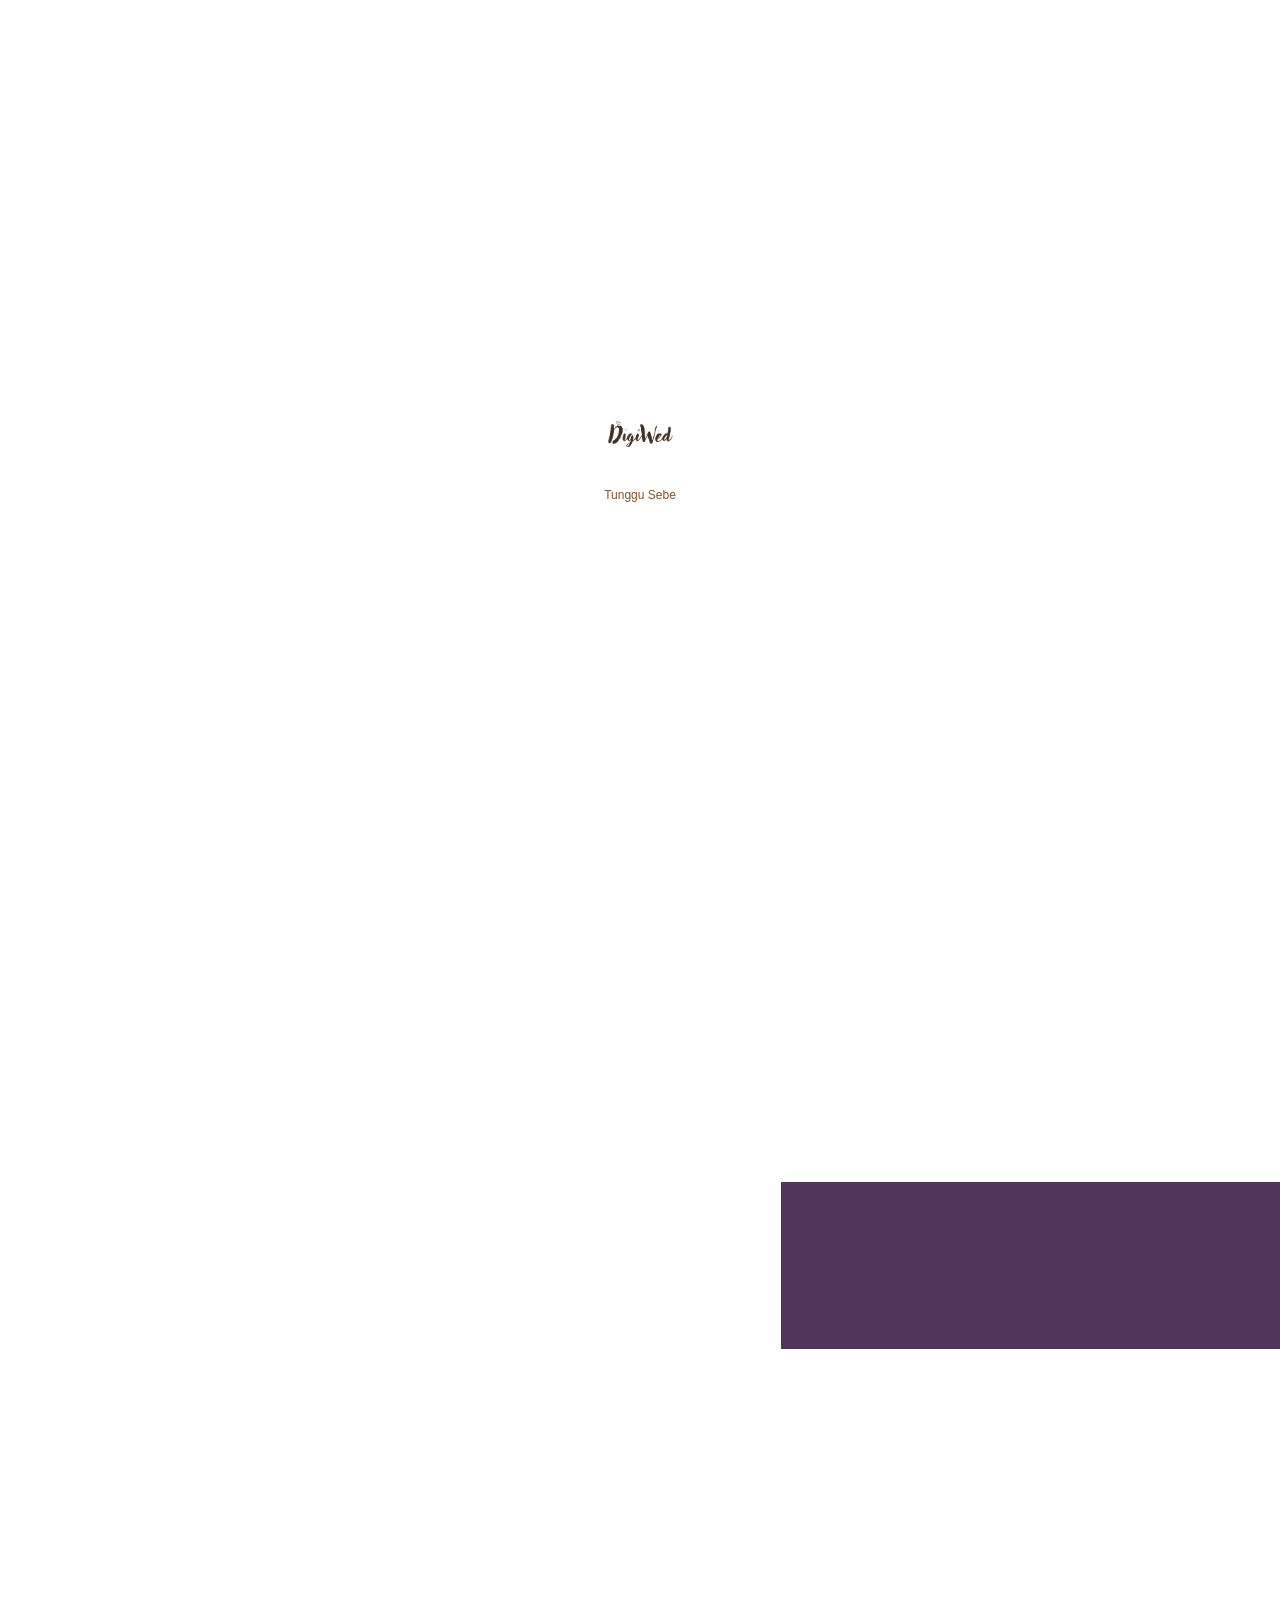
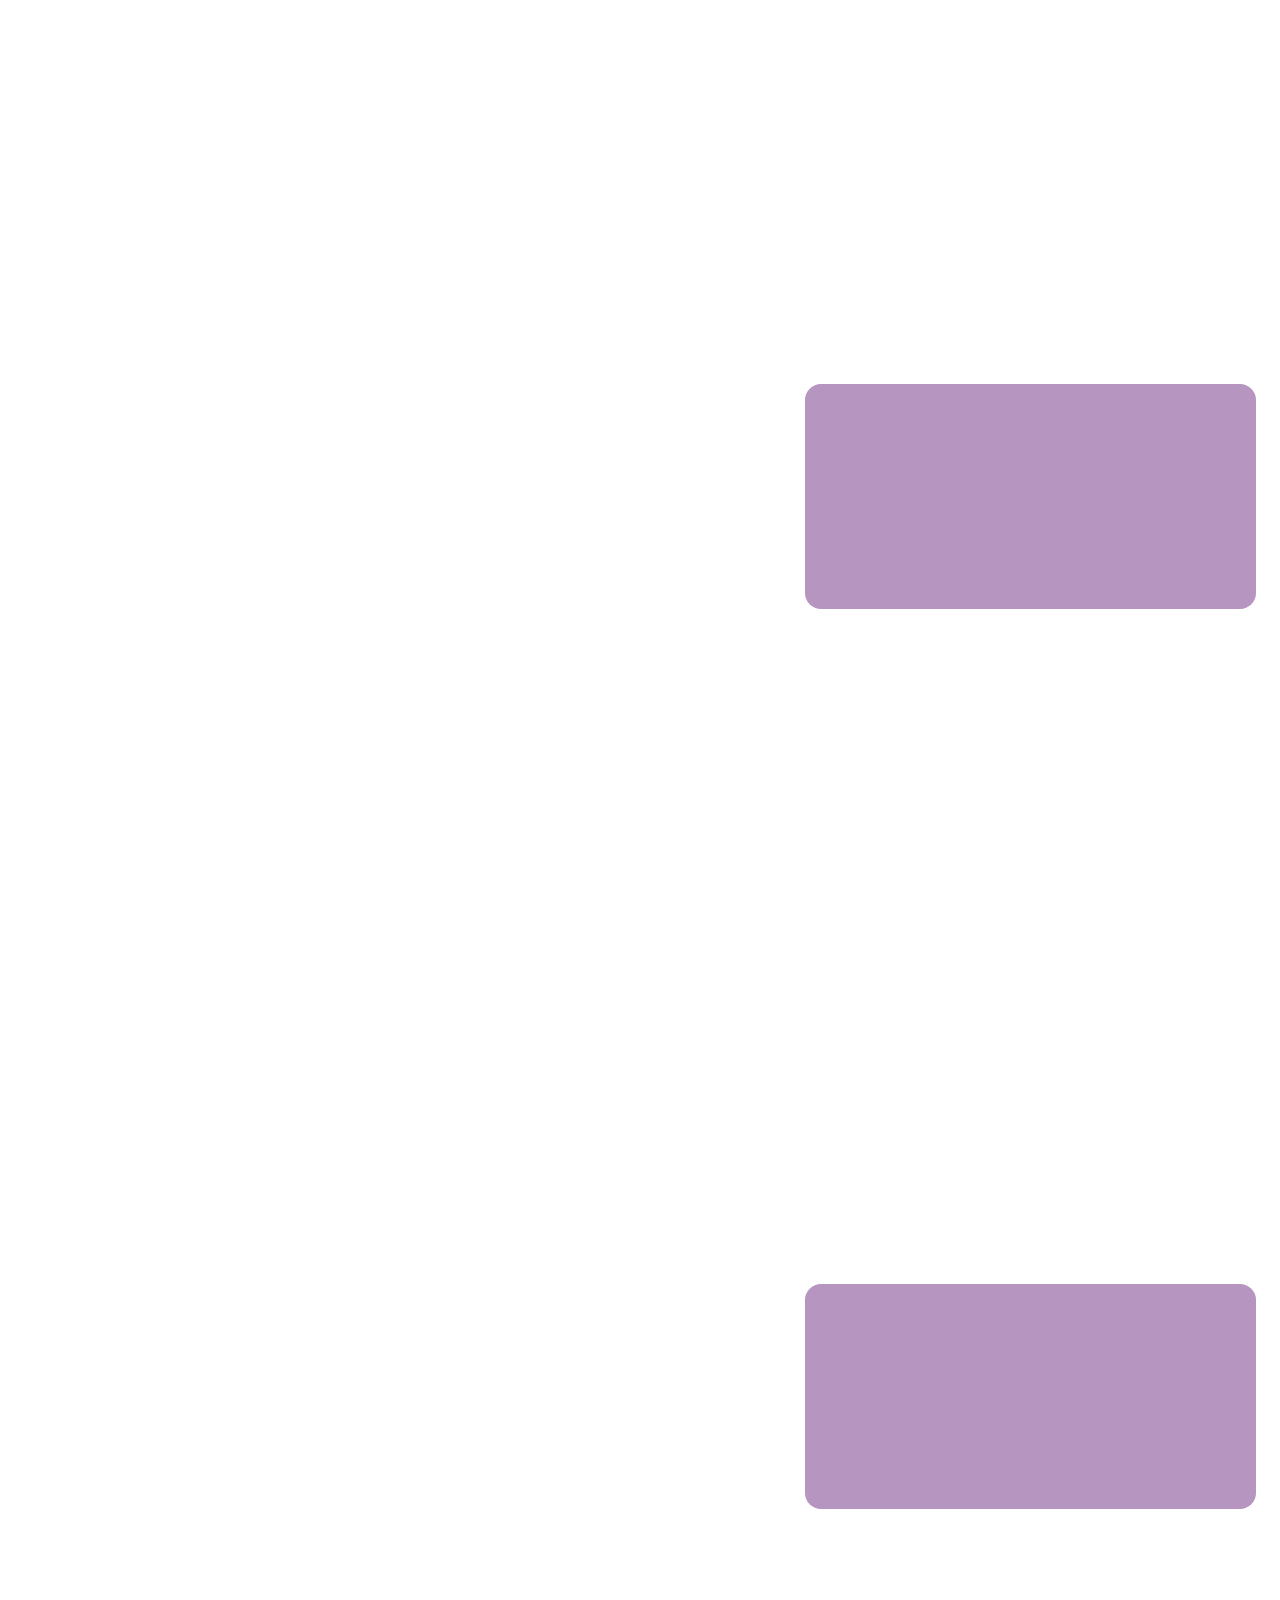
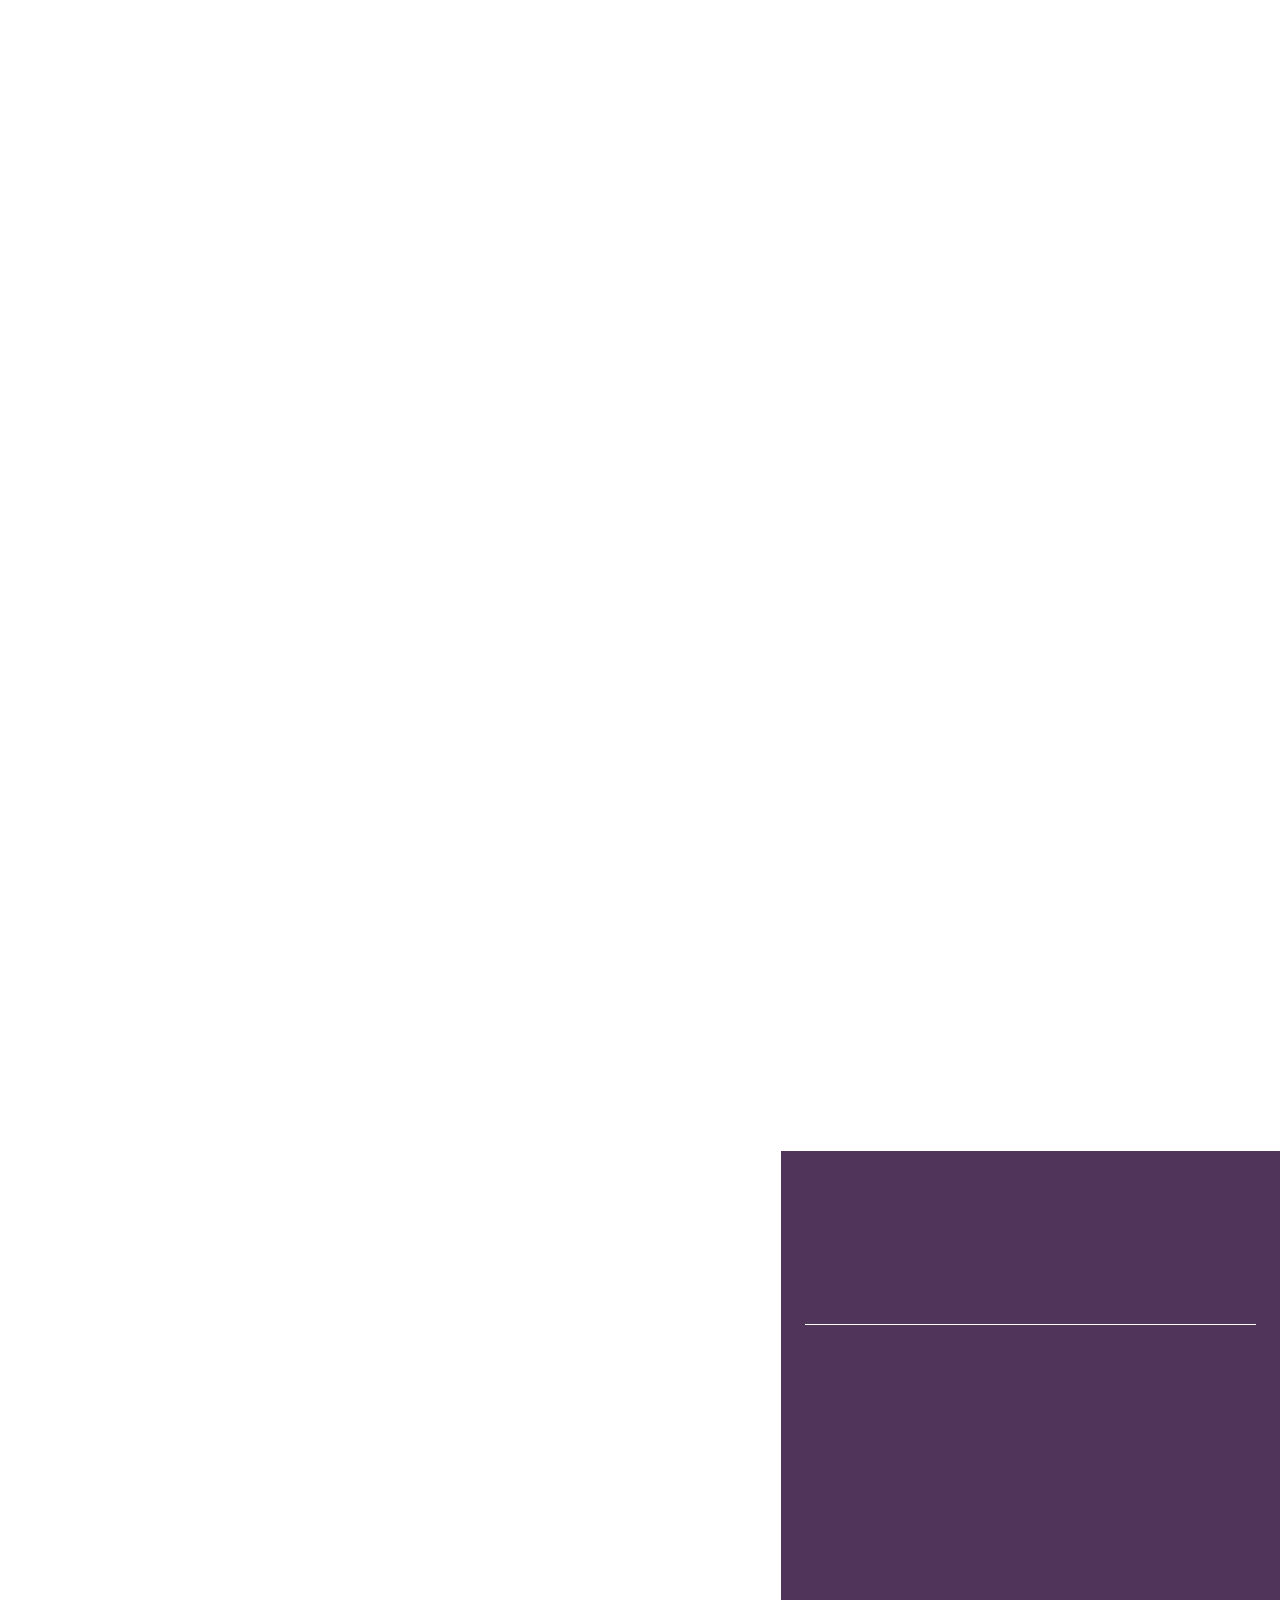
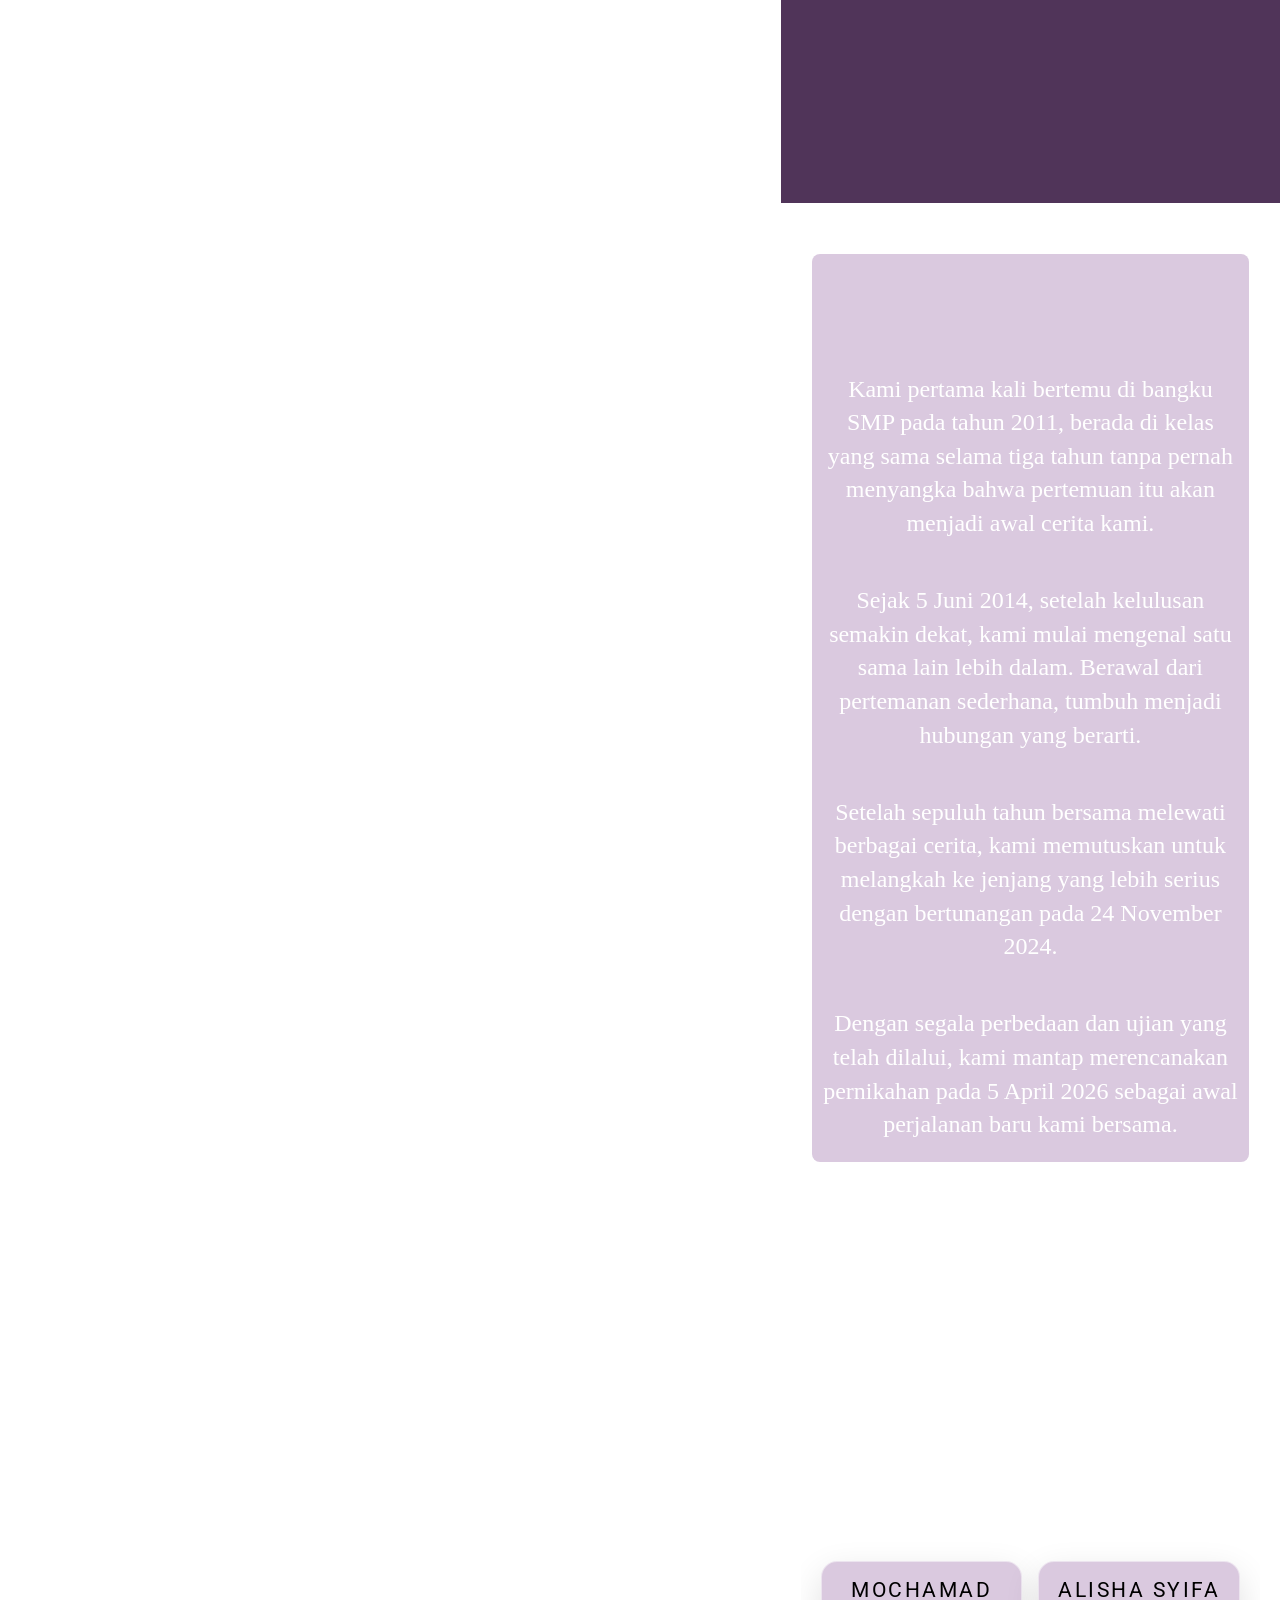
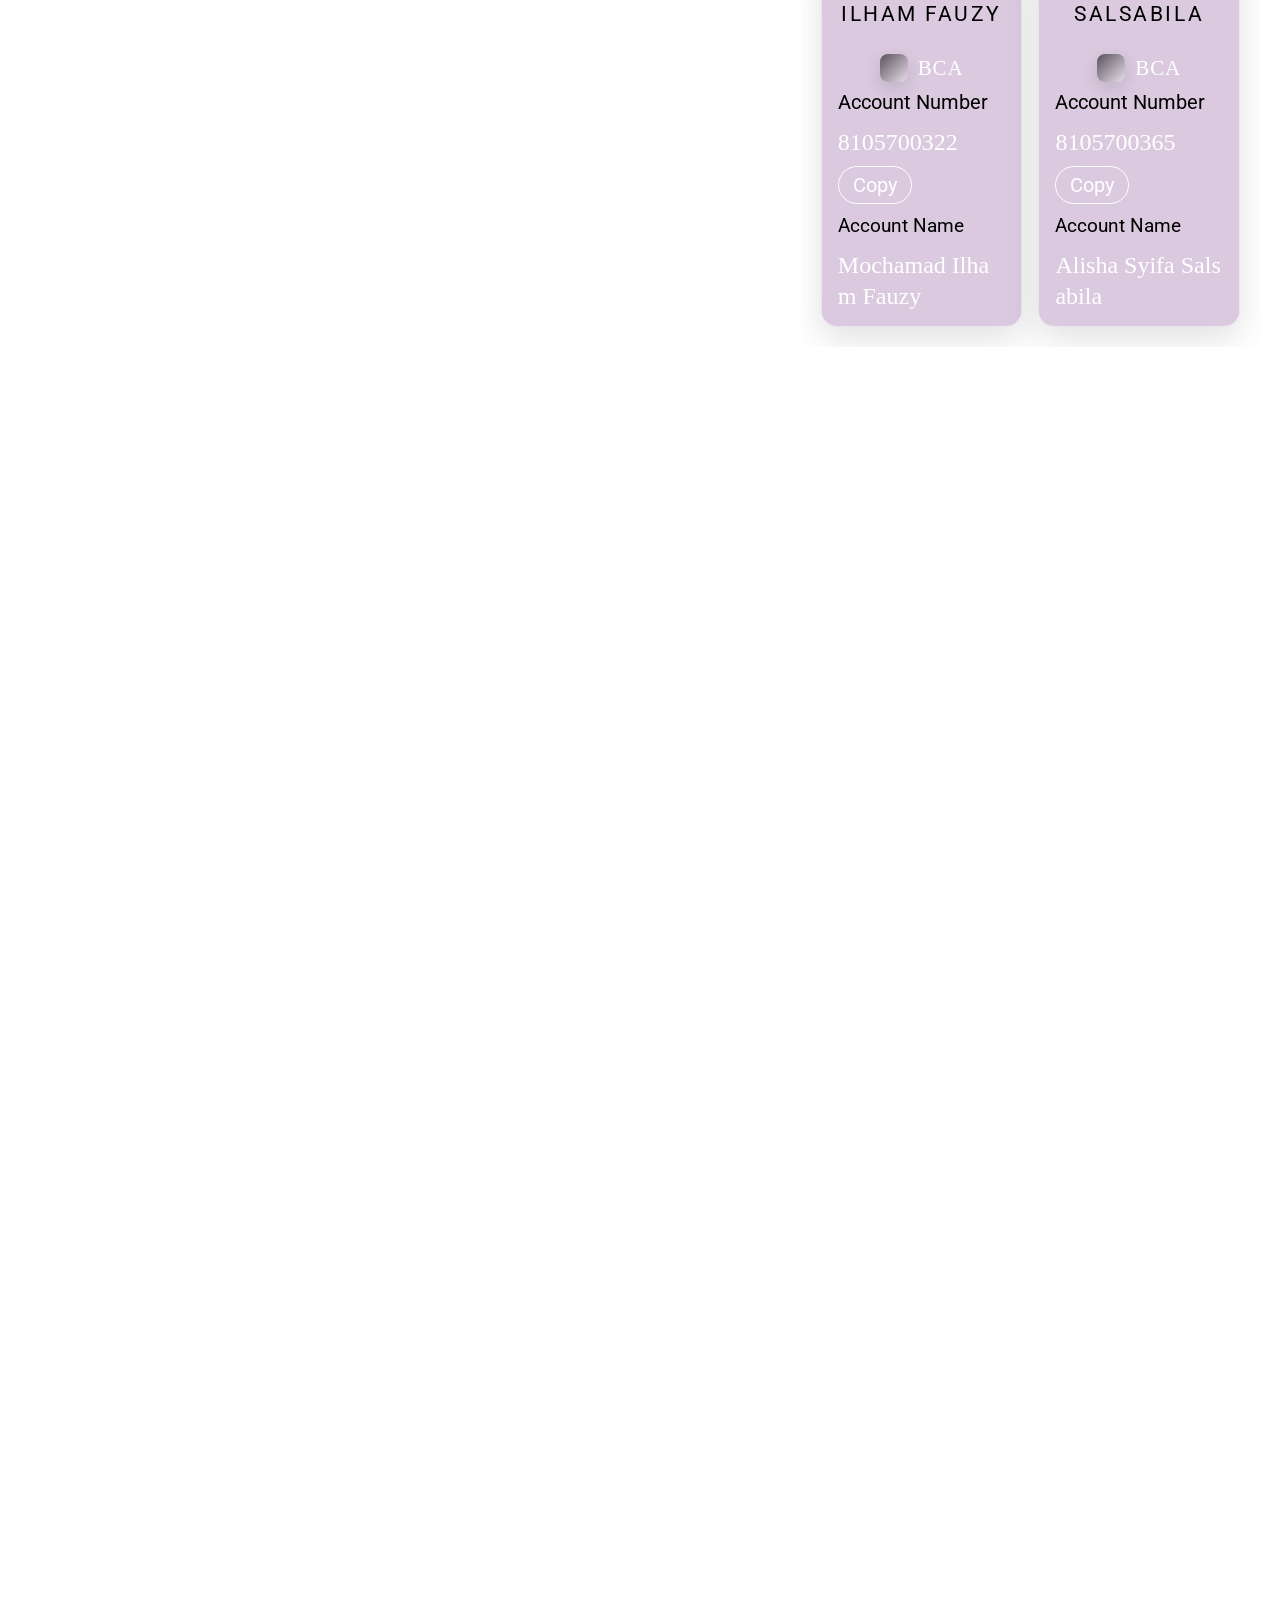
==== index.html @ 58b1d7be "update quote & love story" ====
<!DOCTYPE html>
<html lang="en">

<meta http-equiv="content-type" content="text/html;charset=UTF-8" />

<head>
    <meta charset="UTF-8">
    <meta name="csrf-token" content="ODHP1XekBOgtPyWW65wjohIT90Tqd0tVeTHzVtjo">

    <meta http-equiv="X-UA-Compatible" content="IE=edge">
    <meta name="viewport" content="width=device-width, initial-scale=1.0, maximum-scale=1">
    <meta name="format-detection" content="telephone=no">

    <title>Wedding of Ilham & Alisha</title>

    <link rel="icon" href="asset/img/digiwed_logo.png">
    <meta name="description" content="Wedding of Moch. Ilham Fauzy & Alisha Syifa Salsabila">
    <meta name="keywords" content="mywed, mywed id, Moch. Ilham Fauzy, Alisha Syifa Salsabila">
    <meta name="author" content="Moch. Ilham Fauzy & Alisha Syifa Salsabila">
    <meta name="viewport" content="width=device-width, initial-scale=1, shrink-to-fit=no">

    <!-- Open Graph / Facebook -->
    <meta property="og:type" content="website">
    <meta property="og:url" content="https://app.mywed.id/">
    <meta property="og:title" content="Wedding of Moch. Ilham Fauzy & Alisha Syifa Salsabila">
    <meta property="og:description" content="Wedding of Moch. Ilham Fauzy & Alisha Syifa Salsabila">
    <meta property="og:image"
        content="https://drive.google.com/thumbnail?id=1MLapWjPr_24YeoLrKvW-T9-xaglnm52T&sz=w2000">

    <script src="theme-10/src/jquery.js"></script>

    <!-- Loading Page -->
    <script type="text/javascript">
        var LOADING_LOGO_TYPE = `DEFAULT`
        var CUSTOM_LOGO = `asset/img/digiwed_logo.png`;
        var CUSTOM_TEXT = ``
        var COLOR_CUSTOM_TEXT = `#895129`
        var CUSTOM_LOADING_TEXT = `Tunggu Sebentar...`
        var COLOR_CUSTOM_LOADING_TEXT = `#895129`
        var BACKGROUND_COLOR = `#FFFFFF`
        var USING_EFFECT = 0;
        var EFFECT = 0;
        var EFFECT_VOLUME = ``;
        var EFFECT_SPEED = ``;

        const desktopMode = window.matchMedia('(min-width: 961px)');
        if (desktopMode.matches && (USING_EFFECT == 1)) {
            $(document).ready(function () {
                const primaryPane = $('.primary-pane')
                const hasPrimaryPane = primaryPane.length

                if (hasPrimaryPane) {
                    $('#kat__effect').remove()
                    primaryPane.find('.inner').append('<div id="kat__effect"></div>');
                }
            })
        }
    </script>
    <script type="text/javascript" src="theme-10/src/loading-page.1762337592.js"></script>

    <!-- Roboto -->
    <link rel="preload" as="style"
        href="https://fonts.googleapis.com/css2?family=Roboto:ital,wght@0,100;0,300;0,400;0,500;0,700;0,900;1,100;1,300;1,400;1,500;1,700;1,900&amp;display=block">

    <!-- Plugins -->
    <link rel="stylesheet" href="theme-10/plugin/selectize/dist/css/selectize.default.css">
    <link rel="stylesheet" href="theme-10/plugin/flexbin/flexbin.css" media="all">
    <link rel="stylesheet" href="theme-10/plugin/aos/dist/aos.css">
    <link rel="stylesheet" href="theme-10/plugin/lightgallery/dist/css/lightgallery.css">
    <link rel="stylesheet" href="asset/cdnjs.cloudflare.com/ajax/libs/font-awesome/5.9.0/css/all.min.css">
    <link rel="stylesheet" href="theme-10/plugin/slick/slick.css">
    <link rel="stylesheet" href="theme-10/plugin/modal-video/css/modal-video.min.css">

    <!-- Phosphor -->
    <script src="https://unpkg.com/@phosphor-icons/web"></script>

    <!-- Video JS -->
    <link href="asset/vjs.zencdn.net/8.16.1/video-js.css" rel="stylesheet" />

    <!-- Partial -->
    <link rel="stylesheet" href="theme-10/src/universalad2a8428.css?versi=20260220041034">
    <link rel="stylesheet" href="theme-10/src/template/globalad2a8428.css?versi=20260220041034">
    <link rel="stylesheet" type="text/css" href="theme-10/src/kado-template.1759120915.css">
    <link rel="stylesheet" type="text/css" href="theme-10/src/rundown-template.1762934182.css">
    <link rel="stylesheet" type="text/css" href="theme-10/src/note-template.1756182997.css">
    <link rel="stylesheet" type="text/css" href="theme-10/src/bank-template.1759120915.css">
    <script src="https://unpkg.com/@phosphor-icons/web"></script>

    <!-- Fonts -->
    <link rel="preload" as="style"
        href="https://fonts.googleapis.com/css2?family=Cormorant+Unicase:wght@300;400;500;600;700&amp;family=Newsreader:ital,opsz,wght@0,6..72,200;0,6..72,300;0,6..72,400;0,6..72,500;0,6..72,600;0,6..72,700;0,6..72,800;1,6..72,200;1,6..72,300;1,6..72,400;1,6..72,500;1,6..72,600;1,6..72,700;1,6..72,800&amp;display=block">

    <link rel="stylesheet" href="theme-10/src/template/exclusive-noir.17624191468428.css?versi=20260220041034">

</head>

<body class="  noir original  preset-original" data-template="noir">

    <!-- Side to Side -->
    <section class="kat-page__side-to-side">
        <!-- Primary Pane -->
        <section class="primary-pane">
            <div class="inner">
                <div class="details">
                    <p class="top-text" data-aos="fade-down" data-aos-duration="1200">The Wedding Of</p>
                    <h1 data-aos="zoom-in" data-aos-duration="1200" data-aos-delay="700">Ilham & Alisha</h1>
                    <p data-aos="fade-up" data-aos-duration="1000" data-aos-delay="100">Hai<br />Guest</p>
                </div>

                <div class="highlight" data-aos="zoom-out" data-aos-duration="1000">
                    <div class="preview-container cover-show" id="cover-pane"></div>
                </div>
            </div>
        </section>

        <!-- Secondary Pane -->
        <section class="secondary-pane">
            <!-- Hero -->
            <section class="hero">
                <div class="inner">
                    <div class="body highlight" data-aos="zoom-out" data-aos-duration="2000">
                        <div class="preview-container cover-show">
                            <div
                                style="position: fixed; top: 0; left: 0; width: 100%; height: 100vh; overflow: hidden; z-index: -1;">
                                <video autoplay="" muted="" loop="" playsinline="" style="
                            width: 100%;
                            height: 100%;
                            object-fit: cover;
                        ">
                                    <source
                                        src="asset/prewedding alisha & ilham.mp4"
                                        type="video/mp4">
                                </video>
                            </div>
                        </div>

                    </div>
                </div>
            </section>

            <!-- TOP COVER -->
            <section class="top-cover">
                <div class="inner">
                    <div class="head">
                        <p class="top-text" data-aos="fade-down" data-aos-duration="1200">The Wedding Of</p>
                        <h1 data-aos="zoom-in" data-aos-duration="1200" data-aos-delay="700" style="color: white;">Ilham & Alisha</h1>
                    </div>

                    <div class="details">
                        <p data-aos="fade-up" data-aos-duration="1200" data-aos-delay="800">Hai<br />Guest</p>

                        <div class="link-wrap" data-aos="fade-up" data-aos-duration="1200" data-aos-delay="850">
                            <a href="javascript:;" onclick="startTheJourney()" class="link" id="startToExplore" style="background-color: #503459;">Open
                                Invitation</a>
                        </div>
                    </div>

                    <div class="highlight" data-aos="zoom-out" data-aos-duration="1000">
                        <div class="preview-container cover-show" id="cover-opening"></div>
                    </div>
                </div>
            </section>

            <!-- COVER -->
            <section class="cover">
                <div class="inner">
                    <div class="head" data-aos="fade-down" data-aos-duration="1000">
                        <p data-aos="fade-down" data-aos-duration="1000">The Wedding Of</p>
                        <h1 data-aos="fade-up" data-aos-duration="1000" data-aos-delay="100" style="color: white;">Ilham &amp; Alisha</h1>
                        <p class="date" data-aos="fade-up" data-aos-duration="1200" data-aos-delay="300">
                            05 April 2026
                        </p>
                        <p class="date" data-aos="fade-up" data-aos-duration="1200" data-aos-delay="300">
                            #SHArelovewithILHAM
                        </p>
                    </div>

                    <div class="body highlight" data-aos="zoom-out" data-aos-duration="2000">
                        <div class="cover-frame" id="coverFrame">
                            <div class="preview-container cover-show" id="cover-main"></div>
                        </div>
                    </div>
                    <div class="foot" data-aos="fade-up" data-aos-duration="2000">
                        <div class="cover-countdown">
                            <div class="count-item" data-aos="fade-up" data-aos-duration="1200" data-aos-delay="100">
                                <h2 class="count-num count-day" style="color: white;">12</h2>
                                <small class="count-text">Days</small>
                            </div>
                            <div class="count-item" data-aos="fade-up" data-aos-duration="1200" data-aos-delay="300">
                                <h2 class="count-num count-hour" style="color: white;">7</h2>
                                <small class="count-text">Hours</small>
                            </div>
                            <div class="count-item" data-aos="fade-up" data-aos-duration="1200" data-aos-delay="500">
                                <h2 class="count-num count-minute" style="color: white;">3</h2>
                                <small class="count-text">Minutes</small>
                            </div>
                            <div class="count-item" data-aos="fade-up" data-aos-duration="1200" data-aos-delay="700">
                                <h2 class="count-num count-second" style="color: white;">42</h2>
                                <small class="count-text">Seconds</small>
                            </div>
                        </div>


                        <div class="add-to-calendar-wrap" data-aos="fade-up" data-aos-duration="1000"
                            data-aos-delay="800">
                            <a class="add-to-calendar"
                                href="https://www.google.com/calendar/render?action=TEMPLATE&amp;text=Ilham+%26+Alisha&amp;dates=20260405T110000/20260405T140000&amp;details=Hi%2C+You%27re+invited+to+our+wedding+ceremony+%7C+Ilham+%26+Alisha+Wedding&amp;location=GEDUNG+GRAHA+PINDAD"
                                target="_blank" rel="nofollow" id="addToCalendar">
                                Add to Calendar
                            </a>
                        </div>
                    </div>
                </div>
            </section>

            <!-- Quote -->
            <section class="quote-wrap">
                <div class="quote">
                    <p class="quote-caption" data-aos="fade-up" data-aos-duration="1000">
                        Dari dua cerita yang tumbuh dengan cara yang berbeda, kami belajar saling memahami, saling menguatkan, dan tetap bertahan hingga langkah kami bertemu di satu tujuan yang sama <br>
                        - Alisha & Ilham -
                    </p>
                </div>
            </section>

            <!-- COUPLE -->
            <section class="couple-wrap">
                <div class="couple">
                    <div class="couple-head" style="background-color: #503459;">
                        <h1 class="couple-title" data-aos="zoom-in" data-aos-duration="1000" style="color: white;">The Wedding Of</h1>
                        <p class="couple-description" data-aos="fade-up" data-aos-duration="1000">The pleasure of your
                            company is requested at the marriage of the groom and the bride</p>
                    </div>

                    <div class="couple-body show-picture">
                        <div class="couple-info groom">
                            <div class="couple-preview-wrap">
                                <div class="couple-picture lightgallery" data-aos="fade-up" data-aos-duration="500"
                                    data-aos-once="false">
                                    <a class="img-wrap"
                                        href="https://drive.google.com/thumbnail?id=1SHh7EsabZYCZUz_wDbX1nfZ6EIp6JwPn&sz=w2000"
                                        target="_blank">
                                        <img class="img"
                                            src="https://drive.google.com/thumbnail?id=1SHh7EsabZYCZUz_wDbX1nfZ6EIp6JwPn&sz=w2000"
                                            alt="">
                                    </a>
                                </div>
                            </div>
                            <div class="couple-details-wrap previewed">
                                <h1 class="details-title " data-aos="zoom-in" data-aos-duration="1000" style="color: #b695c0;">The Groom</h1>
                                <div class="couple-details ">
                                    <h2 class="couple-name" data-aos="fade-up" data-aos-duration="1000">Moch. Ilham
                                        Fauzy, S.Tr.T.</h2>
                                    <p class="couple-parents" data-aos="fade-up" data-aos-duration="1000">The Son of Mr.
                                        Aang, S.E. (Alm) &amp; Mrs. Kartiwi</p>
                                </div>
                            </div>
                        </div>

                        <div class="couple-info bride">
                            <div class="couple-preview-wrap">
                                <div class="couple-picture lightgallery" data-aos="fade-up" data-aos-duration="500"
                                    data-aos-once="false">
                                    <a class="img-wrap"
                                        href="https://drive.google.com/thumbnail?id=1PHBoqIplXHkI8PRmn114FRfhMdwokCVz&sz=w2000"
                                        target="_blank">
                                        <img class="img"
                                            src="https://drive.google.com/thumbnail?id=1PHBoqIplXHkI8PRmn114FRfhMdwokCVz&sz=w2000"
                                            alt="">
                                    </a>
                                </div>
                            </div>
                            <div class="couple-details-wrap previewed">
                                <h1 class="details-title " data-aos="zoom-in" data-aos-duration="1000" style="color: #b695c0;">The Bride</h1>
                                <div class="couple-details ">
                                    <h2 class="couple-name" data-aos="fade-up" data-aos-duration="1000">Alisha Syifa
                                        Salsabila, S.Psi.
                                    </h2>
                                    <p class="couple-parents" data-aos="fade-up" data-aos-duration="1000">The Daughter
                                        of Mr. Dedi Rustandi &amp; Mrs. Hetty Herawati, S.P. </p>
                                </div>
                            </div>
                        </div>
                    </div>
                </div>
            </section>

            <!-- Gallery -->
            <section class="gallery">
                <div class="gallery-inner">
                    <div class="title" data-aos="zoom-out" data-aos-duration="1000">
                        <h1 data-aos="fade-up" data-aos-duration="1000" style="color: white;">Our Gallery</h1>
                    </div>
                    <div class="body">
                        <div class="gallery__single-slider" data-aos="fade-left" data-aos-duration="1200">
                            <div class="slider-container" id="singleSliderContainer">
                                <div class="slider-item">
                                    <div class="preview singleSliderPicture lightgallery">
                                        <a href="https://drive.google.com/thumbnail?id=1gRZLmeeu0xZJQAVAQe6eQER7or3dBG6Z&sz=w2000"
                                            class="anchor" target="_blank">
                                            <img src="https://drive.google.com/thumbnail?id=1gRZLmeeu0xZJQAVAQe6eQER7or3dBG6Z&sz=w2000"
                                                alt="GIL_4505.jpg" class="img" />
                                        </a>
                                    </div>
                                </div>
                                <div class="slider-item">
                                    <div class="preview singleSliderPicture lightgallery">
                                        <a href="https://drive.google.com/thumbnail?id=1p0UzYzSCrrgZPw-1ShgcCG3l51O3rsw7&sz=w2000"
                                            class="anchor" target="_blank">
                                            <img src="https://drive.google.com/thumbnail?id=1p0UzYzSCrrgZPw-1ShgcCG3l51O3rsw7&sz=w2000"
                                                alt="GIL_4343.jpg" class="img" />
                                        </a>
                                    </div>
                                </div>
                                <div class="slider-item">
                                    <div class="preview singleSliderPicture lightgallery">
                                        <a href="https://drive.google.com/thumbnail?id=1Sz4JCKUCqeOkJOL2qKYhFSWiZBa6MOiU&sz=w2000"
                                            class="anchor" target="_blank">
                                            <img src="https://drive.google.com/thumbnail?id=1Sz4JCKUCqeOkJOL2qKYhFSWiZBa6MOiU&sz=w2000"
                                                alt="GIL_43592.jpg" class="img" />
                                        </a>
                                    </div>
                                </div>
                                <div class="slider-item">
                                    <div class="preview singleSliderPicture lightgallery">
                                        <a href="https://drive.google.com/thumbnail?id=1HaOdDLvXlFx-pgGN11WgmAUjjSAyeeN2&sz=w2000"
                                            class="anchor" target="_blank">
                                            <img src="https://drive.google.com/thumbnail?id=1HaOdDLvXlFx-pgGN11WgmAUjjSAyeeN2&sz=w2000"
                                                alt="GIL_4764.jpg" class="img" />
                                        </a>
                                    </div>
                                </div>
                                <div class="slider-item">
                                    <div class="preview singleSliderPicture lightgallery">
                                        <a href="https://drive.google.com/thumbnail?id=1VD498-AhA8zawmQlPhlURofeXA8f_hQO&sz=w2000"
                                            class="anchor" target="_blank">
                                            <img src="https://drive.google.com/thumbnail?id=1VD498-AhA8zawmQlPhlURofeXA8f_hQO&sz=w2000"
                                                alt="GIL_5327.jpg" class="img" />
                                        </a>
                                    </div>
                                </div>
                                <div class="slider-item">
                                    <div class="preview singleSliderPicture lightgallery">
                                        <a href="https://drive.google.com/thumbnail?id=1nVBEtHvW-UYpDQy73lT-bi2tqnNzgXYE&sz=w2000"
                                            class="anchor" target="_blank">
                                            <img src="https://drive.google.com/thumbnail?id=1nVBEtHvW-UYpDQy73lT-bi2tqnNzgXYE&sz=w2000"
                                                alt="GIL_5363.jpg" class="img" />
                                        </a>
                                    </div>
                                </div>
                                <div class="slider-item">
                                    <div class="preview singleSliderPicture lightgallery">
                                        <a href="https://drive.google.com/thumbnail?id=1ewOSUUEWSvd06C4vKIDWLce58UTz-7MH&sz=w2000"
                                            class="anchor" target="_blank">
                                            <img src="https://drive.google.com/thumbnail?id=1ewOSUUEWSvd06C4vKIDWLce58UTz-7MH&sz=w2000"
                                                alt="GIL_5256.jpg" class="img" />
                                        </a>
                                    </div>
                                </div>
                                <div class="slider-item">
                                    <div class="preview singleSliderPicture lightgallery">
                                        <a href="https://drive.google.com/thumbnail?id=1vaWr6aKkiZpeCVLUybt3x2lqHyAS0LlP&sz=w2000"
                                            class="anchor" target="_blank">
                                            <img src="https://drive.google.com/thumbnail?id=1vaWr6aKkiZpeCVLUybt3x2lqHyAS0LlP&sz=w2000"
                                                alt="GIL_4929.jpg" class="img" />
                                        </a>
                                    </div>
                                </div>
                                <div class="slider-item">
                                    <div class="preview singleSliderPicture lightgallery">
                                        <a href="https://drive.google.com/thumbnail?id=1_syAawD2oMFlDAWLRC8LCkVxBBC3NMay&sz=w2000"
                                            class="anchor" target="_blank">
                                            <img src="https://drive.google.com/thumbnail?id=1_syAawD2oMFlDAWLRC8LCkVxBBC3NMay&sz=w2000"
                                                alt="GIL_4941.jpg" class="img" />
                                        </a>
                                    </div>
                                </div>
                                <div class="slider-item">
                                    <div class="preview singleSliderPicture lightgallery">
                                        <a href="https://drive.google.com/thumbnail?id=1_syAawD2oMFlDAWLRC8LCkVxBBC3NMay&sz=w2000"
                                            class="anchor" target="_blank">
                                            <img src="https://drive.google.com/thumbnail?id=1_syAawD2oMFlDAWLRC8LCkVxBBC3NMay&sz=w2000"
                                                alt="GIL_4191.jpg" class="img" />
                                        </a>
                                    </div>
                                </div>
                                <div class="slider-item">
                                    <div class="preview singleSliderPicture lightgallery">
                                        <a href="https://drive.google.com/thumbnail?id=1dc8lYzTfehRpghshbpfIQzQNtz0pZ1-N&sz=w2000"
                                            class="anchor" target="_blank">
                                            <img src="https://drive.google.com/thumbnail?id=1dc8lYzTfehRpghshbpfIQzQNtz0pZ1-N&sz=w2000"
                                                alt="GIL_5049.jpg" class="img" />
                                        </a>
                                    </div>
                                </div>
                                <div class="slider-item">
                                    <div class="preview singleSliderPicture lightgallery">
                                        <a href="https://drive.google.com/thumbnail?id=1Rly20kpTDeicbuOOURmjixVJejNN_15t&sz=w2000"
                                            class="anchor" target="_blank">
                                            <img src="https://drive.google.com/thumbnail?id=1Rly20kpTDeicbuOOURmjixVJejNN_15t&sz=w2000"
                                                alt="GIL_5111.jpg" class="img" />
                                        </a>
                                    </div>
                                </div>
                                <div class="slider-item">
                                    <div class="preview singleSliderPicture lightgallery">
                                        <a href="https://drive.google.com/thumbnail?id=1Kod_biQhbREufahw6_2oeF1Zd_epztt2&sz=w2000"
                                            class="anchor" target="_blank">
                                            <img src="https://drive.google.com/thumbnail?id=1Kod_biQhbREufahw6_2oeF1Zd_epztt2&sz=w2000"
                                                alt="GIL_5153.jpg" class="img" />
                                        </a>
                                    </div>
                                </div>
                                <div class="slider-item">
                                    <div class="preview singleSliderPicture lightgallery">
                                        <a href="https://drive.google.com/thumbnail?id=1Q9gcCBaXJuWNvJH3ztUSUQY8ReVsZU_c&sz=w2000"
                                            class="anchor" target="_blank">
                                            <img src="https://drive.google.com/thumbnail?id=1Q9gcCBaXJuWNvJH3ztUSUQY8ReVsZU_c&sz=w2000"
                                                alt="GIL_4876.jpg" class="img" />
                                        </a>
                                    </div>
                                </div>
                                <div class="slider-item">
                                    <div class="preview singleSliderPicture lightgallery">
                                        <a href="https://drive.google.com/thumbnail?id=1EjPgngED3mQ4NGYzVesMPCSShu5-hUeE&sz=w2000"
                                            class="anchor" target="_blank">
                                            <img src="https://drive.google.com/thumbnail?id=1EjPgngED3mQ4NGYzVesMPCSShu5-hUeE&sz=w2000"
                                                alt="GIL_5215.jpg" class="img" />
                                        </a>
                                    </div>
                                </div>
                            </div>
                        </div>
                    </div>
                </div>
            </section>

            <!-- VIDEO GALLERY -->
            <section class="video-gallery autoplay-video-section">
                <div class="inner">
                    <div class="title" data-aos="zoom-out" data-aos-duration="1000">
                        <h1 data-aos="zoom-out-up" data-aos-duration="1000" style="color: white;">Our Footage</h1>
                    </div>
                    <div class="video-outer">
                        <div class="video">
                            <iframe class="youtube-view" src="https://www.youtube.com/embed/9mlpCF5sWPg?autoplay=1&amp;loop=1&amp;mute=1&amp;playlist=9mlpCF5sWPg" title="YouTube video player" frameborder="0" allow="accelerometer; autoplay; clipboard-write; encrypted-media; gyroscope; picture-in-picture; web-share" referrerpolicy="strict-origin-when-cross-origin" allowfullscreen></iframe>
                            <div class="title">
                                <h2 data-aos="fade-up" data-aos-duration="1000" style="color: white;">The Pre-Wedding</h2>
                            </div>
                        </div>
                    </div>
                </div>
            </section>


            <!-- AGENDA -->
            <section class="agenda-wrap" style="background-color: #503459;">
                <div class="agenda-inner">
                    <div class="agenda-head">
                        <h1 class="agenda-title" data-aos="zoom-in" data-aos-duration="1500" style="color: white;">It&#039;s The Day</h1>
                        <!-- <p class="agenda-description" data-aos="fade-up" data-aos-duration="1200">By the mercy and blessing of Allah SWT, we intend to hold the wedding of our children</p>                     -->
                    </div>
                    <div class="agenda-body">
                        <div class="event-item" data-aos="fade-up" data-aos-duration="1200">
                            <div class="activity-wrap">
                                <div class="activity-item">
                                    <div class="activity-head">
                                        <h1 class="activity-title" data-aos="fade-up" data-aos-duration="1000">Resepsi
                                        </h1>

                                        <p class="event-date" data-aos="fade-up" data-aos-duration="1000">
                                            Minggu, 05 April 2026
                                        </p>

                                        <p class="activity-time" data-aos="fade-up" data-aos-duration="1000">
                                            11:00 - 14:00
                                        </p>
                                    </div>
                                    <div class="activity-details">
                                        <p class="activity-hall" data-aos="fade-up" data-aos-duration="1000">GEDUNG GRAHA PINDAD</p>
                                        <p class="activity-address" data-aos="fade-up" data-aos-duration="1000">
                                            Jl. Gatot Subroto No.517, Sukapura, Kec. Kiaracondong, Kota Bandung, Jawa Barat 40559
                                        </p>
                                        <div class="activity-link-wrap" data-aos="fade-up" data-aos-duration="1000">
                                            <a href="https://maps.app.goo.gl/SuSTRvJS5LxnuD2h8"
                                                class="activity-link" target="_blank">View Maps</a>
                                        </div>
                                    </div>
                                </div>
                            </div>
                        </div>
                    </div>
                </div>
            </section>

            <!-- Reservation -->
            <section class="rsvp-wrap">
                <div class="rsvp-border-wrap">
                    <div class="rsvp-inner" style="background-color: #DAC9DF;">
                        <div class="rsvp-head">
                            <h1 class="rsvp-title" data-aos="zoom-in" data-aos-duration="1500">Love Story</h1>
                        </div>
                        <div class="rsvp-head" style="margin-top: 10px;">
                            <p class="" data-aos="zoom-in" data-aos-duration="1500" style="color: white;"><strong>Awal Bertemu</strong></p>
                            <p>Kami pertama kali bertemu di bangku SMP pada tahun 2011, berada di kelas yang sama selama tiga tahun tanpa pernah menyangka bahwa pertemuan itu akan menjadi awal cerita kami.</p>
                        </div>
                        <div class="rsvp-head" style="margin-top: 10px;">
                            <p class="" data-aos="zoom-in" data-aos-duration="1500" style="color: white;"><strong>Menjalin Hubungan</strong></p>
                            <p>Sejak 5 Juni 2014, setelah kelulusan semakin dekat, kami mulai mengenal satu sama lain lebih dalam. Berawal dari pertemanan sederhana, tumbuh menjadi hubungan yang berarti.</p>
                        </div>
                        <div class="rsvp-head" style="margin-top: 10px;">
                            <p class="" data-aos="zoom-in" data-aos-duration="1500" style="color: white;"><strong>Bertunangan</strong></p>
                            <p>Setelah sepuluh tahun bersama melewati berbagai cerita, kami memutuskan untuk melangkah ke jenjang yang lebih serius dengan bertunangan pada 24 November 2024.</p>
                        </div>
                        <div class="rsvp-head" style="margin-top: 10px;">
                            <p class="" data-aos="zoom-in" data-aos-duration="1500" style="color: white;"><strong>Selamanya</strong></p>
                            <p>Dengan segala perbedaan dan ujian yang telah dilalui, kami mantap merencanakan pernikahan pada 5 April 2026 sebagai awal perjalanan baru kami bersama.</p>
                        </div>

                        <div class="rsvp-body">
                            <form id="tambahdata" class="rsvp-form" method="POST">
                                <input type="hidden" name="_token" value="ODHP1XekBOgtPyWW65wjohIT90Tqd0tVeTHzVtjo">
                                <input type="hidden" name="post" value="rsvp_request">
                                <input type="hidden" name="request" value="get_rsvp">
                                <input type="hidden" name="content" value="rsvp_form">
                                <input type="hidden" name="template" value="default_v2_rsvp">

                                <input type="hidden" name="status" value="Attend">
                                <input type="hidden" name="guest" value="1">

                                <!-- <div class="form-group guest-name-wrap" data-aos="fade-up" data-aos-duration="1200"
                                    data-aos-delay="120">
                                    <input type="text" name="name" class="form-control guest-name" placeholder="Name"
                                        value="" />
                                </div> -->

                                <!-- <div class="form-group guest-name-wrap" data-aos="fade-up" data-aos-duration="1200"
                                    data-aos-delay="160">
                                    <input type="email" name="email" class="form-control guest-name" placeholder="Email"
                                        value="" />
                                </div> -->

                                <!-- <div class="form-group guest-name-wrap" data-aos="fade-up" data-aos-duration="1200"
                                    data-aos-delay="160">
                                    <input type="email" name="email" class="form-control guest-name" placeholder="Email"
                                        value="" />
                                </div> -->

                                <!-- <div class="rsvp-status-wrap" data-aos="fade-up" data-aos-duration="1200"
                                    data-aos-delay="200">
                                    <div class="rsvp-status-head">
                                        <p class="rsvp-status-caption">Will you attend our wedding?</p>
                                    </div>
                                    <div class="rsvp-confirm-wrap rsvp-status-body">
                                        <label>
                                            <input type="radio" name="rsvp_status" value="Attend" class="d-none"
                                                checked>
                                            <span class="rsvp-confirm-btn going">Will Attend</span>
                                        </label>
                                        <label>
                                            <input type="radio" name="rsvp_status" value="Not Attend" class="d-none">
                                            <span class="rsvp-confirm-btn not-going">Unable To Attend</span>
                                        </label>
                                    </div>
                                </div> -->

                                <!-- <div class="rsvp-amount-wrap rsvp-session-wrap" data-aos="fade-up"
                                    data-aos-duration="1200" data-aos-delay="250">
                                    <div class="rsvp-amount-head session-caption-wrap">
                                        <p class="rsvp-amount-caption">Which event will you attend?</p>
                                    </div>

                                    <div class="session-btn-wrap rsvp-confirm-wrap">
                                        <label class="form-check-label">
                                            <input type="checkbox" class="form-check-input d-none"
                                                name="selected_event[]" value="Resepsi">
                                            <span class="rsvp-session-btn">Resepsi</span>
                                        </label>

                                        <label class="form-check-label w-100">
                                            <input type="checkbox" class="form-check-input d-none" id="check-all"
                                                name="selected_event_all" value="Attend All">
                                            <span class="rsvp-session-btn">Attend All</span>
                                        </label>
                                    </div>
                                </div> -->

                                <!-- <div class="rsvp-confirm-wrap" data-aos="fade-up" data-aos-duration="1200"
                                    data-aos-delay="350">
                                    <button type="submit" id="tombolsimpan"
                                        class="rsvp-confirm-btn confirm submit">Confirm</button>
                                </div> -->
                            </form>

                            <div class="rsvp-confirm" id="rsvpConfirmCard" style="display:none">
                                <h2 class="rsvp-title mb-2" id="rsvpConfirmStatus">Will Attend</h2>
                                <p class="rsvp-desc mb-3" id="rsvpConfirmDesc">Yeay, Thank you for the
                                    attendance...<br>See you there ;)</p>
                                <div class="rsvp-confirm-wrap">
                                    <button type="button" class="rsvp-confirm-btn confirm"
                                        id="changeRSVPLocal">Change</button>
                                </div>
                            </div>

                            <script>
                                $(function () {
                                    $(document).on('change', 'input[name="rsvp_status"]', function () {
                                        var val = $(this).val();
                                        $('input[name="status"]').val(val);
                                        if (val === 'Attend') {
                                            $('#rsvpAmountWrap').slideDown();
                                        } else {
                                            $('#rsvpAmountWrap').slideUp();
                                        }
                                    });

                                    $(document).on('click change', 'input[name="rsvp_amount"]', function () {
                                        $('input[name="guest"]').val($(this).val());
                                    });
                                    $(document).on('click', '[data-quantity="plus"], [data-quantity="minus"]', function () {
                                        setTimeout(function () {
                                            var val = $('input[name="rsvp_amount"]').val();
                                            $('input[name="guest"]').val(val);
                                        }, 10);
                                    });

                                    var RSVP_STORAGE_KEY = 'theme10_rsvp_status';
                                    var $rsvpForm = $('#tambahdata');
                                    var $rsvpCard = $('#rsvpConfirmCard');

                                    function setRsvpView(status) {
                                        if (!status) {
                                            $rsvpCard.hide();
                                            $rsvpForm.show();
                                            return;
                                        }

                                        var statusText = status === 'Attend' ? 'Will Attend' : 'Unable To Attend';
                                        var descText = status === 'Attend'
                                            ? 'Yeay, Thank you for the attendance...<br>See you there ;)'
                                            : 'Thank you for letting us know. We will miss you there.';

                                        $('#rsvpConfirmStatus').text(statusText);
                                        $('#rsvpConfirmDesc').html(descText);

                                        $rsvpForm.hide();
                                        $rsvpCard.show();
                                    }

                                    function loadRsvpFromStorage() {
                                        var saved = localStorage.getItem(RSVP_STORAGE_KEY);
                                        setRsvpView(saved);
                                    }

                                    loadRsvpFromStorage();

                                    $(document).on('click', '#changeRSVPLocal', function (e) {
                                        e.preventDefault();
                                        localStorage.removeItem(RSVP_STORAGE_KEY);
                                        $rsvpCard.hide();
                                        $rsvpForm.show();
                                        // restore default selection
                                        $('input[name="rsvp_status"][value="Attend"]').prop('checked', true).trigger('change');
                                        $('input[name="selected_event[]"], #check-all').prop('checked', false);
                                        $('input[name="rsvp_amount"]').val(1);
                                        $('input[name="guest"]').val(1);
                                    });

                                    // Attach hook after AJAX success from validator
                                    $('#tambahdata').on('rsvp:saved', function (e, status) {
                                        localStorage.setItem(RSVP_STORAGE_KEY, status);
                                        setRsvpView(status);
                                    });
                                });
                            </script>
                        </div>
                    </div>
                </div>
            </section>


            <!-- LIVE STREAMING -->

            <!-- WEDDING GIFT -->
            <section class="wedding-gift-wrap">
                <div class="wedding-gift-inner">
                    <div class="wedding-gift-head">
                        <h1 class="wedding-gift-title" data-aos="zoom-in" data-aos-duration="1500" style="color: white;">Wedding Gift</h1>
                        <p class="wedding-gift-description" data-aos="fade-up" data-aos-duration="1000">
                            Your blessing and coming to our wedding are enough for us. However, if you want to give a
                            gift we
                            provide a Digital Envelope to make it easier for you. thank you
                        </p>
                    </div>

                    <div class="wedding-gift-body">
                        <div class="wedding-gift-form">
                            <form action="#" method="POST" id="weddingGiftForm">
                                <!-- Details -->
                                <div class="wedding-gift-details wedding-gift__first-slide wedding-gift-slide">
                                    <div class="wedding-gift-slide">
                                        <div class="wedding-gift-card-grid">
                                            <div class="wedding-gift-card wedding-gift-card--stacked" style="background-color: #DAC9DF;">
                                                <div class="bank-transfer-label">Mochamad Ilham Fauzy</div>
                                                <div class="wedding-gift-bank-wrap stacked show">
                                                    <div class="bank-item show stacked">
                                                        <div class="bank-detail">
                                                            <div class="bank-header">
                                                                <div class="bank-icon">
                                                                    <i class="ph ph-bank"></i>
                                                                </div>
                                                                <div class="bank-header-text">
                                                                    <h4 class="bank-name">BCA</h4>
                                                                </div>
                                                            </div>
                                                            <div class="bank-body">
                                                                <div>
                                                                    <small class="bank-account-number-label">Account
                                                                        Number</small>
                                                                    <h4 class="bank-account-number">8105700322</h4>
                                                                    <button type="button" class="copy-num bank-copy"
                                                                        data-copy="8105700322">Copy</button>
                                                                </div>
                                                                <div>
                                                                    <small class="bank-account-name-label">Account
                                                                        Name</small>
                                                                    <h4 class="bank-account-name">Mochamad Ilham Fauzy</h4>
                                                                </div>
                                                            </div>
                                                        </div>
                                                    </div>
                                                </div>
                                            </div>
                                            <div class="wedding-gift-card wedding-gift-card--stacked" style="background-color: #DAC9DF;">
                                                <div class="bank-transfer-label">Alisha Syifa Salsabila</div>
                                                <div class="wedding-gift-bank-wrap stacked show">
                                                    <div class="bank-item show stacked">
                                                        <div class="bank-detail">
                                                            <div class="bank-header">
                                                                <div class="bank-icon">
                                                                    <i class="ph ph-bank"></i>
                                                                </div>
                                                                <div class="bank-header-text">
                                                                    <h4 class="bank-name">BCA</h4>
                                                                </div>
                                                            </div>
                                                            <div class="bank-body">
                                                                <div>
                                                                    <small class="bank-account-number-label">Account
                                                                        Number</small>
                                                                    <h4 class="bank-account-number">8105700365</h4>
                                                                    <button type="button" class="copy-num bank-copy"
                                                                        data-copy="8105700365">Copy</button>
                                                                </div>
                                                                <div>
                                                                    <small class="bank-account-name-label">Account
                                                                        Name</small>
                                                                    <h4 class="bank-account-name">Alisha Syifa Salsabila</h4>
                                                                </div>
                                                            </div>
                                                        </div>
                                                    </div>
                                                </div>
                                            </div>
                                        </div>
                                    </div>
                                </div>

                                <!-- Picture -->
                                <!-- <div class="wedding-gift-picture wedding-gift-slide">
                                    Wedding Gift Back
                                    <div class="wedding-gift-back-page-wrap">
                                        <button type="button" class="wedding-gift-back-page wedding-gift__prev">
                                            <i class="fas fa-chevron-circle-right fa-rotate-180"></i>
                                        </button>
                                    </div>

                                    Wedding Gift Upload
                                    <div class="wedding-gift-upload-wrap" data-wgu-file="#weddingGiftPicture">
                                        <div class="wgu-description show">
                                            <img class="wgu-icon" src="https://katsudoto.id/media/kat/cloud-upload.png" alt=""> 
                                            <i class="ph ph-cloud-arrow-up"></i>
                                            <p class="wgu-title">Upload proof of transfer</p>
                                            <p>Screen Shoot / Photo Slip Transfer</p>
                                        </div>

                                        <div class="wgu-img-wrap">
                                            <img class="wgu-img" id="weddingGiftPreview" src="#" alt="" />
                                        </div>
                                    </div>

                                     Wedding Gift Page
                                    <div class="wedding-gift-page-wrap">
                                        <button type="submit" class="wedding-gift-page submit">Confirm</button>
                                    </div>
                                </div> -->
                            </form>

                            <!-- <div class="wedding-gift-confirm" id="weddingGiftConfirmCard" style="display:none">
                                <h2 class="wedding-gift-title mb-2">Wedding Gift</h2>
                                <p class="wedding-gift-description mb-3">Thank you for sending your gift. We appreciate
                                    your kindness.</p>
                                <div class="rsvp-confirm-wrap">
                                    <button type="button" class="rsvp-confirm-btn confirm"
                                        id="changeWeddingGift">Change</button>
                                </div>
                            </div> -->
                        </div>
                    </div>
                </div>
            </section>

            <!-- WEDDING WISH -->
            <section class="wedding-wish-wrap" data-template="">
                <div class="wedding-wish-inner">
                    <div class="wedding-wish-head">
                        <h1 class="wedding-wish-title" data-aos="fade-up" data-aos-duration="1200">Wedding Wish</h1>
                    </div>

                    <div class="wedding-wish-body">
                        <div class="wedding-wish-form">
                            <form action="https://dash.mywed.id/alviansinta/send-message" method="POST"
                                id="weddingWishForm2">
                                <div>
                                    <input type="hidden" name="guestId" value="alviansinta" />
                                    <input type="hidden" name="code" value="" />
                                    <input type="hidden" name="post" value="newComment" />
                                    <input type="hidden" name="_token" value="ODHP1XekBOgtPyWW65wjohIT90Tqd0tVeTHzVtjo">
                                </div>

                                <div class="form-group guest-name-wrap" data-aos="fade-up" data-aos-duration="1200"
                                    data-aos-delay="200">
                                    <input type="text" name="name" value="" class="form-control guest-name"
                                        placeholder="Name" value="" style="background-color: #DAC9DF;"/>
                                </div>

                                <div class="form-group guest-comment-wrap" data-aos="fade-up" data-aos-duration="1200"
                                    data-aos-delay="300">
                                    <textarea class="form-control guest-comment no-scrollbar" name="message" rows="1"
                                        placeholder="Give your wish" style="background-color: #DAC9DF;"></textarea>
                                </div>

                                <div class="submit-comment-wrap" data-aos="fade-up" data-aos-duration="1200"
                                    data-aos-delay="400">
                                    <button type="submit" class="submit submit-comment" data-last="">Send</button>
                                </div>
                            </form>
                        </div>

                        <div class="comment-wrap"></div>

                        <div class="more-comment-wrap" data-aos="fade-up" data-aos-duration="1200">
                            <button type="button" id="moreComment" data-template="" data-start="0"
                                data-load-text="Loading">
                                Show more comments
                            </button>
                        </div>
                    </div>
                </div>
            </section>

            <!-- Footnote -->
            <section class="footnote-wrap">
                <div class="footnote">
                    <p class="top-text" data-aos="zoom-out" data-aos-duration="1200" data-aos-delay="100">The Wedding Of
                    </p>
                    <h2 class="footnote-title" data-aos="zoom-out" data-aos-duration="1200" data-aos-delay="200">
                        Ilham &amp; Alisha
                    </h2>
                    <p class="date" data-aos="zoom-out" data-aos-duration="1200" data-aos-delay="300">
                        Minggu, 05 April 2026
                    </p>
                    <!-- FOOTER -->
                    <!-- <div class="footer" data-aos="zoom-out" data-aos-duration="1200" data-aos-delay="500">
                        <div class="footer-inner flex-column">
                            <p>Powered by</p>
                            <a href="https://mywed.id/" target="_blank">
                                <img src="https://mywed.id/assets/images/mywed-id-logo.svg" alt="">
                            </a>
                        </div>
                    </div> -->
                </div>
            </section>

        </section>
    </section>

    <!-- MUSIC -->
    <section class="music-outer" data-aos="fade-up" data-aos-duration="1000" data-aos-delay="300">
        <div class="music-box auto" id="music-box"></div>

    </section>
    <script>
        // Music
        var MUSIC = {
            url: "asset/Music.mp3",
            box: "#music-box",
        };

        // Event
        var EVENT = "1766275200";

        // Banks
        var BANK_OPTIONS = [{ "id": 15, "user_id": 84, "bank_name": "BCA", "account_number": "8105700322", "account_name": "Mochamad Ilham Fauzy", "created_at": "2025-12-10T07:56:19.000000Z", "updated_at": "2025-12-10T07:56:19.000000Z" }, { "id": 16, "user_id": 84, "bank_name": "BCA", "account_number": "8105700365", "account_name": "Alisha Syifa Salsabila", "created_at": "2025-12-10T07:57:05.000000Z", "updated_at": "2025-12-10T07:57:05.000000Z" }];

        // RSVP
        var RSVP = {
            'button_text': {
                'attend': "Will Attend",
                'not_attend': "Unable To Attend"
            }
        };

        // Covers
        var COVERS = [
            {
                'position': 'HERO',
                'details': {
                    'desktop': "<div class=\"picture desktop\">\n                                                        <img src=\"https:\/\/drive.google.com\/thumbnail?id=1p0UzYzSCrrgZPw-1ShgcCG3l51O3rsw7&sz=w2000\" alt=\"\">\n                                                    <\/div>",
                    'mobile': "<div class=\"picture mobile\">\n                                                        <img src=\"https:\/\/drive.google.com\/thumbnail?id=1p0UzYzSCrrgZPw-1ShgcCG3l51O3rsw7&sz=w2000\" alt=\"\">\n                                                    <\/div>"
                },
                'element': '#cover-hero'
            },
            {
                'position': 'MAIN',
                'details': {
                    'desktop': "<div class=\"picture desktop\">\n                                                                <img src=\"https://drive.google.com/thumbnail?id=1p0UzYzSCrrgZPw-1ShgcCG3l51O3rsw7&sz=w2000\" alt=\"\">\n                                                            <\/div>",
                    'mobile': "<div class=\"picture mobile\">\n                                                                <img src=\"https://drive.google.com/thumbnail?id=1p0UzYzSCrrgZPw-1ShgcCG3l51O3rsw7&sz=w2000\" alt=\"\">\n                                                            <\/div>"
                },
                'element': '#cover-main'
            },
            {
                'position': 'OPENING',
                'details': {
                    'desktop': "<div class=\"picture desktop\">\n                                    <img src=\"https://drive.google.com/thumbnail?id=1gRZLmeeu0xZJQAVAQe6eQER7or3dBG6Z&sz=w2000\" alt=\"\" class=\"picture\">\n                                <\/div>",
                    'mobile': "<div class=\"picture mobile\">\n                                    <img src=\"https://drive.google.com/thumbnail?id=1gRZLmeeu0xZJQAVAQe6eQER7or3dBG6Z&sz=w2000\" alt=\"\" class=\"picture\">\n                                <\/div>"
                },
                'element': '#cover-opening'
            },
            {
                'position': 'PANE',
                'details': {
                    'desktop': "<div class=\"picture desktop\">\n                                <img src=\"https://drive.google.com/thumbnail?id=1gRZLmeeu0xZJQAVAQe6eQER7or3dBG6Z&sz=w2000\" alt=\"\" class=\"picture\">\n                            <\/div>",
                    'mobile': "<div class=\"picture mobile\">\n                                <img src=\"https://drive.google.com/thumbnail?id=1gRZLmeeu0xZJQAVAQe6eQER7or3dBG6Z&sz=w2000\" alt=\"\" class=\"picture\">\n                            <\/div>"
                },
                'element': '#cover-pane'
            }
        ];

        // Protocol
        var PROTOCOL = {
            'slider': '#protocol-slider',
            'dots': '#protocol-dots'
        };

        // RSVP Data
        var RSVP_DATA = {
            post: 'rsvp_request',
            request: 'get_rsvp',
            content: 'rsvp_form',
            template: 'default_v2_rsvp',
            changeButton: '#changeRSVP',
            amountElement: '#rsvpAmountWrap'
        }

        var KADO_DATA = {
            post: 'post_kado_data',
            request: 'getKado',
            content: '',
            template: ''
        }

    </script>

    <!-- ALERT -->
    <div class="alert" id="alert">
        <div class="alert-text"></div>
        <div class="alert-close fas fa-times"></div>
    </div>

    <!-- MODAL -->
    <div id="modal" class="modal modal-center"></div>

    <!-- Plugins -->
    <script src="asset/cdn.jsdelivr.net/npm/tsparticles%403.9.1/tsparticles.bundle.min.js"></script>

    <script src="theme-10/plugin/aos/dist/aos.js"></script>
    <script src="theme-10/plugin/slick/slick.min.js"></script>
    <script src="theme-10/plugin/selectize/dist/js/standalone/selectize.min.js"></script>
    <script src="theme-10/plugin/modal-video/js/jquery-modal-video.min.js"></script>
    <script src="theme-10/plugin/lightgallery/dist/js/lightgallery.min.js"></script>

    <!-- Video JS -->
    <script src="asset/vjs.zencdn.net/8.16.1/video.min.js"></script>
    <script src="asset/unpkg.com/videojs-youtube%403.0.1/dist/Youtube.min.js"></script>

    <script>
        window.CROPPED_SONG = {
            start: null,
            end: null,
        };
    </script>

    <!-- Partial -->
    <script src="theme-10/src/universalad2aad2a.js?1763969802"></script>
    <script src="theme-10/src/template/templatead2aad2a.js?1763969802"></script>
    <script src="theme-10/src/template/js/exclusive-noirad2aad2a.js?1763969802"></script>
    <script src="asset/cdnjs.cloudflare.com/ajax/libs/jquery-validate/1.19.5/jquery.validate.min.js"
        integrity="sha512-rstIgDs0xPgmG6RX1Aba4KV5cWJbAMcvRCVmglpam9SoHZiUCyQVDdH2LPlxoHtrv17XWblE/V/PP+Tr04hbtA=="
        crossorigin="anonymous" referrerpolicy="no-referrer"></script>
    <script src="asset/cdnjs.cloudflare.com/ajax/libs/izitoast/1.4.0/js/iziToast.min.js"
        integrity="sha512-Zq9o+E00xhhR/7vJ49mxFNJ0KQw1E1TMWkPTxrWcnpfEFDEXgUiwJHIKit93EW/XxE31HSI5GEOW06G6BF1AtA=="
        crossorigin="anonymous" referrerpolicy="no-referrer"></script>

    <script>
        function startTheJourney() {
            $('.top-cover').eq(0).addClass('hide');
            $('body').eq(0).css('overflow', 'visible');

            if (particles) {
                particles.destroy();
                particles = null
            }

            // Enhanced music start with delay for better UX
            setTimeout(() => {
                if (typeof playMusicOnce === 'function') {
                    playMusicOnce();
                }
            }, 500); // Small delay for smoother transition

            setTimeout(function () {
                // Looping the aos animate
                $('.aos-init').each(function (i, el) {
                    // If the parent is not 'Top Cover'
                    if ($(el).closest('.top-cover').length == 0) {

                        var duration = parseInt($(el).attr('data-aos-duration') || 0);
                        var delay = parseInt($(el).attr('data-aos-delay') || 0);

                        if ($(el).hasClass('aos-animate')) {
                            // Remove 'aos-animate' class
                            $(el).css({
                                opacity: 0,
                                "transition-duration": 0 + "ms"
                            }).removeClass('aos-animate');

                            // wait for delay
                            setTimeout(function () {
                                // Add 'aos-amimate' class
                                $(el).css({
                                    opacity: 1,
                                    "transition-duration": duration + "ms"
                                }).addClass('aos-animate');
                            }, delay);
                        }
                    }
                });
            }, 50);

            setTimeout(function () {
                $('.top-cover').eq(0).remove();
            }, 3000);
        }

        $(function () {
            lightGallery(document.getElementById('lightGallery'), {
                download: false,
            });

            showGalleries();
        });

        // SHOW GALLERY
        function showGalleries() {
            $('.lightgallery').each(function (i, gallery) {
                lightGallery(gallery, {
                    download: false,
                });
            });
        };

    </script>

    <script>

        var load_comment = function () {
            // Ambil template kalau ada
            var template = $('.wedding-wish-wrap').attr('data-template') || '';

            $.ajax({
                url: 'https://u.digiwed-invitation.com/add_komentar', // ganti dengan URL API-mu
                method: 'GET',
                data: {
                    template: template,
                },
                success: function (res) {
                    render_comments(res.data || []);
                },
                error: function (xhr) {
                    console.error('Failed to load comments:', xhr);
                }
            });
        }

        function render_comments(list) {
            if (!list || list.length === 0) {
                $('.comment-wrap').removeClass('show').html('');
                return;
            }

            var html = '';
            list.forEach(function (comment) {
                var name = comment.name || 'Guest';
                var message = comment.message || '';
                var createdAt = comment.created_at ? new Date(comment.created_at) : null;
                var dateText = createdAt ? createdAt.toLocaleString('en-GB', { day: '2-digit', month: 'short', year: 'numeric', hour: '2-digit', minute: '2-digit' }) : '';

                html += `
                <div class="wish-card">
                    <div class="wish-head">
                        <div class="wish-name">${name}</div>
                        <div class="wish-date">${dateText}</div>
                    </div>
                    <div class="wish-body">
                        <p class="wish-message">${message}</p>
                    </div>
                </div>
            `;
            });

            $('.comment-wrap').addClass('show').html(html);
        }

        $(document).on('click', '.wish-delete', function (e) {
            e.preventDefault();
            var id = $(this).data('id');
            if (!id) return;

            $.ajax({
                url: '/comments/' + id,
                method: 'DELETE',
                data: {
                    _token: $('meta[name="csrf-token"]').attr('content')
                },
                success: function () {
                    load_comment();
                },
                error: function (xhr) {
                    console.error('Failed to delete comment:', xhr);
                }
            });
        });

        $(document).ready(function () {
            load_comment();
            $('#weddingWishForm2').on('submit', function (e) {
                e.preventDefault(); // Mencegah form submit biasa

                var $form = $(this);
                var $button = $form.find('button.submit');
                var originalText = $button.html();

                $button.prop('disabled', true).html('Sending...');

                $.ajax({
                    url: $form.attr('action'),
                    method: $form.attr('method'),
                    data: $form.serialize(),
                    success: function (response) {
                        // Jika sukses, bisa clear form dan tampilkan pesan
                        $form.find('input[name="name"], textarea[name="message"]').val('');

                        $button.prop('disabled', false).html(originalText);

                        load_comment();
                    },
                    error: function (xhr) {
                        // Menangani error
                        let errors = xhr.responseJSON?.errors;
                        if (errors) {
                            let messages = [];
                            for (let field in errors) {
                                messages.push(errors[field].join(', '));
                            }
                            alert('Errors: ' + messages.join(' | '));
                        } else {
                            alert('Something went wrong. Please try again.');
                        }

                        $button.prop('disabled', false).html(originalText);
                    }
                });
            });

            $("#tambahdata").validate({
                submitHandler: function (form) {
                    var actionType = $("#tombolsimpan").val();
                    $("#tombolsimpan").prop("disabled", true);
                    $("#tombolsimpan").html("Sending..");
                    $.ajax({
                        data: $("#tambahdata").serialize(),
                        url: "https://dash.mywed.id/alviansinta/send-rsvp",
                        type: "POST",
                        dataType: "json",
                        success: function (data) {
                            $("#tombolsimpan").html("Simpan");

                            iziToast.success({
                                title: "Sukses",
                                message: "Terimakasih atas konfirmasi anda!",
                                position: "bottomRight",
                            });
                            var statusVal = $('input[name=\"status\"]').val();
                            $('#tambahdata').trigger('rsvp:saved', statusVal);
                            $("#tambahdata")[0].reset();
                        },
                        error: function (data) {
                            $("#tombolsimpan").prop("disabled", false);
                            $("#tombolsimpan").html("Simpan");
                            iziToast.error({
                                title: " Gagal Terkirim",
                                message: data.responseJSON.message ?? "Mohon coba lagi!",
                                position: "bottomRight",
                            });
                        },
                    });
                },
            });
        });
    </script>
    <script defer
        src="https://static.cloudflareinsights.com/beacon.min.js/vcd15cbe7772f49c399c6a5babf22c1241717689176015"
        integrity="sha512-ZpsOmlRQV6y907TI0dKBHq9Md29nnaEIPlkf84rnaERnq6zvWvPUqr2ft8M1aS28oN72PdrCzSjY4U6VaAw1EQ=="
        data-cf-beacon='{"version":"2024.11.0","token":"819754d8adff46a28e869b8dea20f318","r":1,"server_timing":{"name":{"cfCacheStatus":true,"cfEdge":true,"cfExtPri":true,"cfL4":true,"cfOrigin":true,"cfSpeedBrain":true},"location_startswith":null}}'
        crossorigin="anonymous"></script>
</html>
---- theme-10/plugin/selectize/dist/css/selectize.default.css ----
.selectize-control.plugin-drag_drop.multi>.selectize-input>div.ui-sortable-placeholder{visibility:visible !important;background:#f2f2f2 !important;background:rgba(0,0,0,.06) !important;border:0 none !important;box-shadow:inset 0 0 12px 4px #fff}.selectize-control.plugin-drag_drop .ui-sortable-placeholder::after{content:"!";visibility:hidden}.selectize-control.plugin-drag_drop .ui-sortable-helper{box-shadow:0 2px 5px rgba(0,0,0,.2)}.selectize-control .dropdown-header{position:relative;padding:10px 8px;border-bottom:1px solid #d0d0d0;background:#f8f8f8;border-radius:3px 3px 0 0}.selectize-control .dropdown-header-close{position:absolute;right:8px;top:50%;color:#303030;opacity:.4;margin-top:-12px;line-height:20px;font-size:20px !important}.selectize-control .dropdown-header-close:hover{color:#000}.selectize-dropdown.plugin-optgroup_columns .selectize-dropdown-content{display:flex}.selectize-dropdown.plugin-optgroup_columns .optgroup{border-right:1px solid #f2f2f2;border-top:0 none;flex-grow:1;flex-basis:0;min-width:0}.selectize-dropdown.plugin-optgroup_columns .optgroup:last-child{border-right:0 none}.selectize-dropdown.plugin-optgroup_columns .optgroup:before{display:none}.selectize-dropdown.plugin-optgroup_columns .optgroup-header{border-top:0 none}.selectize-control.plugin-remove_button .item{display:inline-flex;align-items:center;padding-right:0 !important}.selectize-control.plugin-remove_button .item .remove{color:inherit;text-decoration:none;vertical-align:middle;display:inline-block;padding:2px 6px;border-left:1px solid #0073bb;border-radius:0 2px 2px 0;box-sizing:border-box;margin-left:6px}.selectize-control.plugin-remove_button .item .remove:hover{background:rgba(0,0,0,.05)}.selectize-control.plugin-remove_button .item.active .remove{border-left-color:#00578d}.selectize-control.plugin-remove_button .disabled .item .remove:hover{background:none}.selectize-control.plugin-remove_button .disabled .item .remove{border-left-color:#aaa}.selectize-control.plugin-remove_button .remove-single{position:absolute;right:0;top:0;font-size:23px}.selectize-control{position:relative}.selectize-dropdown,.selectize-input,.selectize-input input{color:#303030;font-family:inherit;font-size:13px;line-height:18px;font-smoothing:inherit}.selectize-input,.selectize-control.single .selectize-input.input-active{background:#fff;cursor:text;display:inline-block}.selectize-input{border:1px solid #d0d0d0;padding:8px 8px;display:inline-block;width:100%;overflow:hidden;position:relative;z-index:1;box-sizing:border-box;box-shadow:inset 0 1px 1px rgba(0,0,0,.1);border-radius:3px}.selectize-control.multi .selectize-input.has-items{padding:calc( 8px - 2px - 1px ) 8px calc( 8px - 2px - 3px - 1px )}.selectize-input.full{background-color:#fff}.selectize-input.disabled,.selectize-input.disabled *{cursor:default !important}.selectize-input.focus{box-shadow:inset 0 1px 2px rgba(0,0,0,.15)}.selectize-input.dropdown-active{border-radius:3px 3px 0 0}.selectize-input>*{vertical-align:baseline;display:inline-block;zoom:1}.selectize-control.multi .selectize-input>div{cursor:pointer;margin:0 3px 3px 0;padding:2px 6px;background:#1da7ee;color:#fff;border:1px solid #0073bb}.selectize-control.multi .selectize-input>div.active{background:#92c836;color:#fff;border:1px solid #00578d}.selectize-control.multi .selectize-input.disabled>div,.selectize-control.multi .selectize-input.disabled>div.active{color:#fff;background:#d2d2d2;border:1px solid #aaa}.selectize-input>input{display:inline-block !important;padding:0 !important;min-height:0 !important;max-height:none !important;max-width:100% !important;margin:0 !important;text-indent:0 !important;border:0 none !important;background:none !important;line-height:inherit !important;user-select:auto !important;box-shadow:none !important}.selectize-input>input::-ms-clear{display:none}.selectize-input>input:focus{outline:none !important}.selectize-input>input[placeholder]{box-sizing:initial}.selectize-input.has-items>input{margin:0 4px !important}.selectize-input::after{content:" ";display:block;clear:left}.selectize-input.dropdown-active::before{content:" ";display:block;position:absolute;background:#f0f0f0;height:1px;bottom:0;left:0;right:0}.selectize-dropdown{position:absolute;top:100%;left:0;width:100%;z-index:10;border:1px solid #d0d0d0;background:#fff;margin:-1px 0 0 0;border-top:0 none;box-sizing:border-box;box-shadow:0 1px 3px rgba(0,0,0,.1);border-radius:0 0 3px 3px}.selectize-dropdown [data-selectable]{cursor:pointer;overflow:hidden}.selectize-dropdown [data-selectable] .highlight{background:rgba(125,168,208,.2);border-radius:1px}.selectize-dropdown .option,.selectize-dropdown .optgroup-header,.selectize-dropdown .no-results,.selectize-dropdown .create{padding:5px 8px}.selectize-dropdown .option,.selectize-dropdown [data-disabled],.selectize-dropdown [data-disabled] [data-selectable].option{cursor:inherit;opacity:.5}.selectize-dropdown [data-selectable].option{opacity:1;cursor:pointer}.selectize-dropdown .optgroup:first-child .optgroup-header{border-top:0 none}.selectize-dropdown .optgroup-header{color:#303030;background:#fff;cursor:default}.selectize-dropdown .active{background-color:#f5fafd;color:#495c68}.selectize-dropdown .active.create{color:#495c68}.selectize-dropdown .create{color:rgba(48,48,48,.5)}.selectize-dropdown-content{overflow-y:auto;overflow-x:hidden;max-height:200px;overflow-scrolling:touch}.selectize-dropdown .spinner{display:inline-block;width:30px;height:30px;margin:5px 8px}.selectize-dropdown .spinner:after{content:" ";display:block;width:24px;height:24px;margin:3px;border-radius:50%;border:5px solid #d0d0d0;border-color:#d0d0d0 transparent #d0d0d0 transparent;animation:lds-dual-ring 1.2s linear infinite}@keyframes lds-dual-ring{0%{transform:rotate(0deg)}100%{transform:rotate(360deg)}}.selectize-control.single .selectize-input,.selectize-control.single .selectize-input input{cursor:pointer}.selectize-control.single .selectize-input.input-active,.selectize-control.single .selectize-input.input-active input{cursor:text}.selectize-control.single .selectize-input:after{content:" ";display:block;position:absolute;top:50%;right:15px;margin-top:-3px;width:0;height:0;border-style:solid;border-width:5px 5px 0 5px;border-color:gray transparent transparent transparent}.selectize-control.single .selectize-input.dropdown-active:after{margin-top:-4px;border-width:0 5px 5px 5px;border-color:transparent transparent gray transparent}.selectize-control.rtl{text-align:right}.selectize-control.rtl.single .selectize-input:after{left:15px;right:auto}.selectize-control.rtl .selectize-input>input{margin:0 4px 0 -2px !important}.selectize-control .selectize-input.disabled{opacity:.5;background-color:#fafafa}.selectize-control.multi .selectize-input.has-items{padding-left:5px;padding-right:5px}.selectize-control.multi .selectize-input.disabled [data-value]{color:#999;text-shadow:none;background:none;box-shadow:none}.selectize-control.multi .selectize-input.disabled [data-value],.selectize-control.multi .selectize-input.disabled [data-value] .remove{border-color:#e6e6e6}.selectize-control.multi .selectize-input.disabled [data-value] .remove{background:none}.selectize-control.multi .selectize-input [data-value]{text-shadow:0 1px 0 rgba(0,51,83,.3);border-radius:3px;background-color:#1b9dec;background-image:linear-gradient(to bottom, #1da7ee, #178ee9);background-repeat:repeat-x;box-shadow:0 1px 0 rgba(0,0,0,.2),inset 0 1px rgba(255,255,255,.03)}.selectize-control.multi .selectize-input [data-value].active{background-color:#0085d4;background-image:linear-gradient(to bottom, #008fd8, #0075cf);background-repeat:repeat-x}.selectize-control.single .selectize-input{box-shadow:0 1px 0 rgba(0,0,0,.05),inset 0 1px 0 rgba(255,255,255,.8);background-color:#f9f9f9;background-image:linear-gradient(to bottom, #fefefe, #f2f2f2);background-repeat:repeat-x}.selectize-control.single .selectize-input,.selectize-dropdown.single{border-color:#b8b8b8}.selectize-dropdown .optgroup-header{padding-top:7px;font-weight:bold;font-size:.85em}.selectize-dropdown .optgroup{border-top:1px solid #f0f0f0}.selectize-dropdown .optgroup:first-child{border-top:0 none}
---- theme-10/plugin/flexbin/flexbin.css ----
.flexbin {
  display: flex;
  overflow: hidden;
  flex-wrap: wrap;
  margin: -2.5px; }
  .flexbin:after {
    content: '';
    flex-grow: 999999999;
    min-width: 300px;
    height: 0; }
  .flexbin > * {
    position: relative;
    display: block;
    height: 300px;
    margin: 2.5px;
    flex-grow: 1; }
    .flexbin > * > img {
      height: 300px;
      object-fit: cover;
      max-width: 100%;
      min-width: 100%;
      vertical-align: bottom; }
  .flexbin.flexbin-margin {
    margin: 2.5px; }
  @media (max-width: 980px) {
    .flexbin {
      display: flex;
      overflow: hidden;
      flex-wrap: wrap;
      margin: -2.5px; }
      .flexbin:after {
        content: '';
        flex-grow: 999999999;
        min-width: 150px;
        height: 0; }
      .flexbin > * {
        position: relative;
        display: block;
        height: 150px;
        margin: 2.5px;
        flex-grow: 1; }
        .flexbin > * > img {
          height: 150px;
          object-fit: cover;
          max-width: 100%;
          min-width: 100%;
          vertical-align: bottom; }
      .flexbin.flexbin-margin {
        margin: 2.5px; } }
  @media (max-width: 400px) {
    .flexbin {
      display: flex;
      overflow: hidden;
      flex-wrap: wrap;
      margin: -2.5px; }
      .flexbin:after {
        content: '';
        flex-grow: 999999999;
        min-width: 100px;
        height: 0; }
      .flexbin > * {
        position: relative;
        display: block;
        height: 100px;
        margin: 2.5px;
        flex-grow: 1; }
        .flexbin > * > img {
          height: 100px;
          object-fit: cover;
          max-width: 100%;
          min-width: 100%;
          vertical-align: bottom; }
      .flexbin.flexbin-margin {
        margin: 2.5px; } }
---- theme-10/plugin/lightgallery/dist/css/lightgallery.css ----
@font-face {
  font-family: 'lg';
  src: url("../fonts/lg83068306.ttf?22t19m") format("truetype"), url("../fonts/lg83068306.woff?22t19m") format("woff"), url("../fonts/lg83068306.svg?22t19m#lg") format("svg");
  font-weight: normal;
  font-style: normal;
  font-display: block;
}

.lg-icon {
  /* use !important to prevent issues with browser extensions that change fonts */
  font-family: 'lg' !important;
  speak: never;
  font-style: normal;
  font-weight: normal;
  font-variant: normal;
  text-transform: none;
  line-height: 1;
  /* Better Font Rendering =========== */
  -webkit-font-smoothing: antialiased;
  -moz-osx-font-smoothing: grayscale;
}

.lg-actions .lg-next, .lg-actions .lg-prev {
  background-color: rgba(0, 0, 0, 0.45);
  border-radius: 2px;
  color: #999;
  cursor: pointer;
  display: block;
  font-size: 22px;
  margin-top: -10px;
  padding: 8px 10px 9px;
  position: absolute;
  top: 50%;
  z-index: 1080;
  outline: none;
  border: none;
  background-color: transparent;
}

.lg-actions .lg-next.disabled, .lg-actions .lg-prev.disabled {
  pointer-events: none;
  opacity: 0.5;
}

.lg-actions .lg-next:hover, .lg-actions .lg-prev:hover {
  color: #FFF;
}

.lg-actions .lg-next {
  right: 20px;
}

.lg-actions .lg-next:before {
  content: "\e095";
}

.lg-actions .lg-prev {
  left: 20px;
}

.lg-actions .lg-prev:after {
  content: "\e094";
}

@-webkit-keyframes lg-right-end {
  0% {
    left: 0;
  }
  50% {
    left: -30px;
  }
  100% {
    left: 0;
  }
}

@-moz-keyframes lg-right-end {
  0% {
    left: 0;
  }
  50% {
    left: -30px;
  }
  100% {
    left: 0;
  }
}

@-ms-keyframes lg-right-end {
  0% {
    left: 0;
  }
  50% {
    left: -30px;
  }
  100% {
    left: 0;
  }
}

@keyframes lg-right-end {
  0% {
    left: 0;
  }
  50% {
    left: -30px;
  }
  100% {
    left: 0;
  }
}

@-webkit-keyframes lg-left-end {
  0% {
    left: 0;
  }
  50% {
    left: 30px;
  }
  100% {
    left: 0;
  }
}

@-moz-keyframes lg-left-end {
  0% {
    left: 0;
  }
  50% {
    left: 30px;
  }
  100% {
    left: 0;
  }
}

@-ms-keyframes lg-left-end {
  0% {
    left: 0;
  }
  50% {
    left: 30px;
  }
  100% {
    left: 0;
  }
}

@keyframes lg-left-end {
  0% {
    left: 0;
  }
  50% {
    left: 30px;
  }
  100% {
    left: 0;
  }
}

.lg-outer.lg-right-end .lg-object {
  -webkit-animation: lg-right-end 0.3s;
  -o-animation: lg-right-end 0.3s;
  animation: lg-right-end 0.3s;
  position: relative;
}

.lg-outer.lg-left-end .lg-object {
  -webkit-animation: lg-left-end 0.3s;
  -o-animation: lg-left-end 0.3s;
  animation: lg-left-end 0.3s;
  position: relative;
}

.lg-toolbar {
  z-index: 1082;
  left: 0;
  position: absolute;
  top: 0;
  width: 100%;
  background-color: rgba(0, 0, 0, 0.45);
}

.lg-toolbar .lg-icon {
  color: #999;
  cursor: pointer;
  float: right;
  font-size: 24px;
  height: 47px;
  line-height: 27px;
  padding: 10px 0;
  text-align: center;
  width: 50px;
  text-decoration: none !important;
  outline: medium none;
  background: none;
  border: none;
  box-shadow: none;
  -webkit-transition: color 0.2s linear;
  -o-transition: color 0.2s linear;
  transition: color 0.2s linear;
}

.lg-toolbar .lg-icon:hover {
  color: #FFF;
}

.lg-toolbar .lg-close:after {
  content: "\e070";
}

.lg-toolbar .lg-download:after {
  content: "\e0f2";
}

.lg-sub-html {
  background-color: rgba(0, 0, 0, 0.45);
  bottom: 0;
  color: #EEE;
  font-size: 16px;
  left: 0;
  padding: 10px 40px;
  position: fixed;
  right: 0;
  text-align: center;
  z-index: 1080;
}

.lg-sub-html h4 {
  margin: 0;
  font-size: 13px;
  font-weight: bold;
}

.lg-sub-html p {
  font-size: 12px;
  margin: 5px 0 0;
}

#lg-counter {
  color: #999;
  display: inline-block;
  font-size: 16px;
  padding-left: 20px;
  padding-top: 12px;
  vertical-align: middle;
}

.lg-toolbar, .lg-prev, .lg-next {
  opacity: 1;
  -webkit-transition: -webkit-transform 0.35s cubic-bezier(0, 0, 0.25, 1) 0s, opacity 0.35s cubic-bezier(0, 0, 0.25, 1) 0s, color 0.2s linear;
  -moz-transition: -moz-transform 0.35s cubic-bezier(0, 0, 0.25, 1) 0s, opacity 0.35s cubic-bezier(0, 0, 0.25, 1) 0s, color 0.2s linear;
  -o-transition: -o-transform 0.35s cubic-bezier(0, 0, 0.25, 1) 0s, opacity 0.35s cubic-bezier(0, 0, 0.25, 1) 0s, color 0.2s linear;
  transition: transform 0.35s cubic-bezier(0, 0, 0.25, 1) 0s, opacity 0.35s cubic-bezier(0, 0, 0.25, 1) 0s, color 0.2s linear;
}

.lg-hide-items .lg-prev {
  opacity: 0;
  -webkit-transform: translate3d(-10px, 0, 0);
  transform: translate3d(-10px, 0, 0);
}

.lg-hide-items .lg-next {
  opacity: 0;
  -webkit-transform: translate3d(10px, 0, 0);
  transform: translate3d(10px, 0, 0);
}

.lg-hide-items .lg-toolbar {
  opacity: 0;
  -webkit-transform: translate3d(0, -10px, 0);
  transform: translate3d(0, -10px, 0);
}

body:not(.lg-from-hash) .lg-outer.lg-start-zoom .lg-object {
  -webkit-transform: scale3d(0.5, 0.5, 0.5);
  transform: scale3d(0.5, 0.5, 0.5);
  opacity: 0;
  -webkit-transition: -webkit-transform 250ms cubic-bezier(0, 0, 0.25, 1) 0s, opacity 250ms cubic-bezier(0, 0, 0.25, 1) !important;
  -moz-transition: -moz-transform 250ms cubic-bezier(0, 0, 0.25, 1) 0s, opacity 250ms cubic-bezier(0, 0, 0.25, 1) !important;
  -o-transition: -o-transform 250ms cubic-bezier(0, 0, 0.25, 1) 0s, opacity 250ms cubic-bezier(0, 0, 0.25, 1) !important;
  transition: transform 250ms cubic-bezier(0, 0, 0.25, 1) 0s, opacity 250ms cubic-bezier(0, 0, 0.25, 1) !important;
  -webkit-transform-origin: 50% 50%;
  -moz-transform-origin: 50% 50%;
  -ms-transform-origin: 50% 50%;
  transform-origin: 50% 50%;
}

body:not(.lg-from-hash) .lg-outer.lg-start-zoom .lg-item.lg-complete .lg-object {
  -webkit-transform: scale3d(1, 1, 1);
  transform: scale3d(1, 1, 1);
  opacity: 1;
}

.lg-outer .lg-thumb-outer {
  background-color: #0D0A0A;
  bottom: 0;
  position: absolute;
  width: 100%;
  z-index: 1080;
  max-height: 350px;
  -webkit-transform: translate3d(0, 100%, 0);
  transform: translate3d(0, 100%, 0);
  -webkit-transition: -webkit-transform 0.25s cubic-bezier(0, 0, 0.25, 1) 0s;
  -moz-transition: -moz-transform 0.25s cubic-bezier(0, 0, 0.25, 1) 0s;
  -o-transition: -o-transform 0.25s cubic-bezier(0, 0, 0.25, 1) 0s;
  transition: transform 0.25s cubic-bezier(0, 0, 0.25, 1) 0s;
}

.lg-outer .lg-thumb-outer.lg-grab .lg-thumb-item {
  cursor: -webkit-grab;
  cursor: -moz-grab;
  cursor: -o-grab;
  cursor: -ms-grab;
  cursor: grab;
}

.lg-outer .lg-thumb-outer.lg-grabbing .lg-thumb-item {
  cursor: move;
  cursor: -webkit-grabbing;
  cursor: -moz-grabbing;
  cursor: -o-grabbing;
  cursor: -ms-grabbing;
  cursor: grabbing;
}

.lg-outer .lg-thumb-outer.lg-dragging .lg-thumb {
  -webkit-transition-duration: 0s !important;
  transition-duration: 0s !important;
}

.lg-outer.lg-thumb-open .lg-thumb-outer {
  -webkit-transform: translate3d(0, 0%, 0);
  transform: translate3d(0, 0%, 0);
}

.lg-outer .lg-thumb {
  padding: 10px 0;
  height: 100%;
  margin-bottom: -5px;
}

.lg-outer .lg-thumb-item {
  border-radius: 5px;
  cursor: pointer;
  float: left;
  overflow: hidden;
  height: 100%;
  border: 2px solid #FFF;
  border-radius: 4px;
  margin-bottom: 5px;
}

@media (min-width: 1025px) {
  .lg-outer .lg-thumb-item {
    -webkit-transition: border-color 0.25s ease;
    -o-transition: border-color 0.25s ease;
    transition: border-color 0.25s ease;
  }
}

.lg-outer .lg-thumb-item.active, .lg-outer .lg-thumb-item:hover {
  border-color: #a90707;
}

.lg-outer .lg-thumb-item img {
  width: 100%;
  height: 100%;
  object-fit: cover;
}

.lg-outer.lg-has-thumb .lg-item {
  padding-bottom: 120px;
}

.lg-outer.lg-can-toggle .lg-item {
  padding-bottom: 0;
}

.lg-outer.lg-pull-caption-up .lg-sub-html {
  -webkit-transition: bottom 0.25s ease;
  -o-transition: bottom 0.25s ease;
  transition: bottom 0.25s ease;
}

.lg-outer.lg-pull-caption-up.lg-thumb-open .lg-sub-html {
  bottom: 100px;
}

.lg-outer .lg-toggle-thumb {
  background-color: #0D0A0A;
  border-radius: 2px 2px 0 0;
  color: #999;
  cursor: pointer;
  font-size: 24px;
  height: 39px;
  line-height: 27px;
  padding: 5px 0;
  position: absolute;
  right: 20px;
  text-align: center;
  top: -39px;
  width: 50px;
  outline: medium none;
  border: none;
}

.lg-outer .lg-toggle-thumb:after {
  content: "\e1ff";
}

.lg-outer .lg-toggle-thumb:hover {
  color: #FFF;
}

.lg-outer .lg-video-cont {
  display: inline-block;
  vertical-align: middle;
  max-width: 1140px;
  max-height: 100%;
  width: 100%;
  padding: 0 5px;
}

.lg-outer .lg-video {
  width: 100%;
  height: 0;
  padding-bottom: 56.25%;
  overflow: hidden;
  position: relative;
}

.lg-outer .lg-video .lg-object {
  display: inline-block;
  position: absolute;
  top: 0;
  left: 0;
  width: 100% !important;
  height: 100% !important;
}

.lg-outer .lg-video .lg-video-play {
  width: 84px;
  height: 59px;
  position: absolute;
  left: 50%;
  top: 50%;
  margin-left: -42px;
  margin-top: -30px;
  z-index: 1080;
  cursor: pointer;
}

.lg-outer .lg-has-vimeo .lg-video-play {
  background: url("../img/vimeo-play.png") no-repeat scroll 0 0 transparent;
}

.lg-outer .lg-has-vimeo:hover .lg-video-play {
  background: url("../img/vimeo-play.png") no-repeat scroll 0 -58px transparent;
}

.lg-outer .lg-has-html5 .lg-video-play {
  background: transparent url("../img/video-play.png") no-repeat scroll 0 0;
  height: 64px;
  margin-left: -32px;
  margin-top: -32px;
  width: 64px;
  opacity: 0.8;
}

.lg-outer .lg-has-html5:hover .lg-video-play {
  opacity: 1;
}

.lg-outer .lg-has-youtube .lg-video-play {
  background: url("../img/youtube-play.png") no-repeat scroll 0 0 transparent;
}

.lg-outer .lg-has-youtube:hover .lg-video-play {
  background: url("../img/youtube-play.png") no-repeat scroll 0 -60px transparent;
}

.lg-outer .lg-video-object {
  width: 100% !important;
  height: 100% !important;
  position: absolute;
  top: 0;
  left: 0;
}

.lg-outer .lg-has-video .lg-video-object {
  visibility: hidden;
}

.lg-outer .lg-has-video.lg-video-playing .lg-object, .lg-outer .lg-has-video.lg-video-playing .lg-video-play {
  display: none;
}

.lg-outer .lg-has-video.lg-video-playing .lg-video-object {
  visibility: visible;
}

.lg-progress-bar {
  background-color: #333;
  height: 5px;
  left: 0;
  position: absolute;
  top: 0;
  width: 100%;
  z-index: 1083;
  opacity: 0;
  -webkit-transition: opacity 0.08s ease 0s;
  -moz-transition: opacity 0.08s ease 0s;
  -o-transition: opacity 0.08s ease 0s;
  transition: opacity 0.08s ease 0s;
}

.lg-progress-bar .lg-progress {
  background-color: #a90707;
  height: 5px;
  width: 0;
}

.lg-progress-bar.lg-start .lg-progress {
  width: 100%;
}

.lg-show-autoplay .lg-progress-bar {
  opacity: 1;
}

.lg-autoplay-button:after {
  content: "\e01d";
}

.lg-show-autoplay .lg-autoplay-button:after {
  content: "\e01a";
}

.lg-outer.lg-css3.lg-zoom-dragging .lg-item.lg-complete.lg-zoomable .lg-img-wrap, .lg-outer.lg-css3.lg-zoom-dragging .lg-item.lg-complete.lg-zoomable .lg-image {
  -webkit-transition-duration: 0s;
  transition-duration: 0s;
}

.lg-outer.lg-use-transition-for-zoom .lg-item.lg-complete.lg-zoomable .lg-img-wrap {
  -webkit-transition: -webkit-transform 0.3s cubic-bezier(0, 0, 0.25, 1) 0s;
  -moz-transition: -moz-transform 0.3s cubic-bezier(0, 0, 0.25, 1) 0s;
  -o-transition: -o-transform 0.3s cubic-bezier(0, 0, 0.25, 1) 0s;
  transition: transform 0.3s cubic-bezier(0, 0, 0.25, 1) 0s;
}

.lg-outer.lg-use-left-for-zoom .lg-item.lg-complete.lg-zoomable .lg-img-wrap {
  -webkit-transition: left 0.3s cubic-bezier(0, 0, 0.25, 1) 0s, top 0.3s cubic-bezier(0, 0, 0.25, 1) 0s;
  -moz-transition: left 0.3s cubic-bezier(0, 0, 0.25, 1) 0s, top 0.3s cubic-bezier(0, 0, 0.25, 1) 0s;
  -o-transition: left 0.3s cubic-bezier(0, 0, 0.25, 1) 0s, top 0.3s cubic-bezier(0, 0, 0.25, 1) 0s;
  transition: left 0.3s cubic-bezier(0, 0, 0.25, 1) 0s, top 0.3s cubic-bezier(0, 0, 0.25, 1) 0s;
}

.lg-outer .lg-item.lg-complete.lg-zoomable .lg-img-wrap {
  -webkit-transform: translate3d(0, 0, 0);
  transform: translate3d(0, 0, 0);
  -webkit-backface-visibility: hidden;
  -moz-backface-visibility: hidden;
  backface-visibility: hidden;
}

.lg-outer .lg-item.lg-complete.lg-zoomable .lg-image {
  -webkit-transform: scale3d(1, 1, 1);
  transform: scale3d(1, 1, 1);
  -webkit-transition: -webkit-transform 0.3s cubic-bezier(0, 0, 0.25, 1) 0s, opacity 0.15s !important;
  -moz-transition: -moz-transform 0.3s cubic-bezier(0, 0, 0.25, 1) 0s, opacity 0.15s !important;
  -o-transition: -o-transform 0.3s cubic-bezier(0, 0, 0.25, 1) 0s, opacity 0.15s !important;
  transition: transform 0.3s cubic-bezier(0, 0, 0.25, 1) 0s, opacity 0.15s !important;
  -webkit-transform-origin: 0 0;
  -moz-transform-origin: 0 0;
  -ms-transform-origin: 0 0;
  transform-origin: 0 0;
  -webkit-backface-visibility: hidden;
  -moz-backface-visibility: hidden;
  backface-visibility: hidden;
}

#lg-zoom-in:after {
  content: "\e311";
}

#lg-actual-size {
  font-size: 20px;
}

#lg-actual-size:after {
  content: "\e033";
}

#lg-zoom-out {
  opacity: 0.5;
  pointer-events: none;
}

#lg-zoom-out:after {
  content: "\e312";
}

.lg-zoomed #lg-zoom-out {
  opacity: 1;
  pointer-events: auto;
}

.lg-outer .lg-pager-outer {
  bottom: 60px;
  left: 0;
  position: absolute;
  right: 0;
  text-align: center;
  z-index: 1080;
  height: 10px;
}

.lg-outer .lg-pager-outer.lg-pager-hover .lg-pager-cont {
  overflow: visible;
}

.lg-outer .lg-pager-cont {
  cursor: pointer;
  display: inline-block;
  overflow: hidden;
  position: relative;
  vertical-align: top;
  margin: 0 5px;
}

.lg-outer .lg-pager-cont:hover .lg-pager-thumb-cont {
  opacity: 1;
  -webkit-transform: translate3d(0, 0, 0);
  transform: translate3d(0, 0, 0);
}

.lg-outer .lg-pager-cont.lg-pager-active .lg-pager {
  box-shadow: 0 0 0 2px white inset;
}

.lg-outer .lg-pager-thumb-cont {
  background-color: #fff;
  color: #FFF;
  bottom: 100%;
  height: 83px;
  left: 0;
  margin-bottom: 20px;
  margin-left: -60px;
  opacity: 0;
  padding: 5px;
  position: absolute;
  width: 120px;
  border-radius: 3px;
  -webkit-transition: opacity 0.15s ease 0s, -webkit-transform 0.15s ease 0s;
  -moz-transition: opacity 0.15s ease 0s, -moz-transform 0.15s ease 0s;
  -o-transition: opacity 0.15s ease 0s, -o-transform 0.15s ease 0s;
  transition: opacity 0.15s ease 0s, transform 0.15s ease 0s;
  -webkit-transform: translate3d(0, 5px, 0);
  transform: translate3d(0, 5px, 0);
}

.lg-outer .lg-pager-thumb-cont img {
  width: 100%;
  height: 100%;
}

.lg-outer .lg-pager {
  background-color: rgba(255, 255, 255, 0.5);
  border-radius: 50%;
  box-shadow: 0 0 0 8px rgba(255, 255, 255, 0.7) inset;
  display: block;
  height: 12px;
  -webkit-transition: box-shadow 0.3s ease 0s;
  -o-transition: box-shadow 0.3s ease 0s;
  transition: box-shadow 0.3s ease 0s;
  width: 12px;
}

.lg-outer .lg-pager:hover, .lg-outer .lg-pager:focus {
  box-shadow: 0 0 0 8px white inset;
}

.lg-outer .lg-caret {
  border-left: 10px solid transparent;
  border-right: 10px solid transparent;
  border-top: 10px dashed;
  bottom: -10px;
  display: inline-block;
  height: 0;
  left: 50%;
  margin-left: -5px;
  position: absolute;
  vertical-align: middle;
  width: 0;
}

.lg-fullscreen:after {
  content: "\e20c";
}

.lg-fullscreen-on .lg-fullscreen:after {
  content: "\e20d";
}

.lg-outer #lg-dropdown-overlay {
  background-color: rgba(0, 0, 0, 0.25);
  bottom: 0;
  cursor: default;
  left: 0;
  position: fixed;
  right: 0;
  top: 0;
  z-index: 1081;
  opacity: 0;
  visibility: hidden;
  -webkit-transition: visibility 0s linear 0.18s, opacity 0.18s linear 0s;
  -o-transition: visibility 0s linear 0.18s, opacity 0.18s linear 0s;
  transition: visibility 0s linear 0.18s, opacity 0.18s linear 0s;
}

.lg-outer.lg-dropdown-active .lg-dropdown, .lg-outer.lg-dropdown-active #lg-dropdown-overlay {
  -webkit-transition-delay: 0s;
  transition-delay: 0s;
  -moz-transform: translate3d(0, 0px, 0);
  -o-transform: translate3d(0, 0px, 0);
  -ms-transform: translate3d(0, 0px, 0);
  -webkit-transform: translate3d(0, 0px, 0);
  transform: translate3d(0, 0px, 0);
  opacity: 1;
  visibility: visible;
}

.lg-outer.lg-dropdown-active #lg-share {
  color: #FFF;
}

.lg-outer .lg-dropdown {
  background-color: #fff;
  border-radius: 2px;
  font-size: 14px;
  list-style-type: none;
  margin: 0;
  padding: 10px 0;
  position: absolute;
  right: 0;
  text-align: left;
  top: 50px;
  opacity: 0;
  visibility: hidden;
  -moz-transform: translate3d(0, 5px, 0);
  -o-transform: translate3d(0, 5px, 0);
  -ms-transform: translate3d(0, 5px, 0);
  -webkit-transform: translate3d(0, 5px, 0);
  transform: translate3d(0, 5px, 0);
  -webkit-transition: -webkit-transform 0.18s linear 0s, visibility 0s linear 0.5s, opacity 0.18s linear 0s;
  -moz-transition: -moz-transform 0.18s linear 0s, visibility 0s linear 0.5s, opacity 0.18s linear 0s;
  -o-transition: -o-transform 0.18s linear 0s, visibility 0s linear 0.5s, opacity 0.18s linear 0s;
  transition: transform 0.18s linear 0s, visibility 0s linear 0.5s, opacity 0.18s linear 0s;
}

.lg-outer .lg-dropdown:after {
  content: "";
  display: block;
  height: 0;
  width: 0;
  position: absolute;
  border: 8px solid transparent;
  border-bottom-color: #FFF;
  right: 16px;
  top: -16px;
}

.lg-outer .lg-dropdown > li:last-child {
  margin-bottom: 0px;
}

.lg-outer .lg-dropdown > li:hover a, .lg-outer .lg-dropdown > li:hover .lg-icon {
  color: #333;
}

.lg-outer .lg-dropdown a {
  color: #333;
  display: block;
  white-space: pre;
  padding: 4px 12px;
  font-family: "Open Sans","Helvetica Neue",Helvetica,Arial,sans-serif;
  font-size: 12px;
}

.lg-outer .lg-dropdown a:hover {
  background-color: rgba(0, 0, 0, 0.07);
}

.lg-outer .lg-dropdown .lg-dropdown-text {
  display: inline-block;
  line-height: 1;
  margin-top: -3px;
  vertical-align: middle;
}

.lg-outer .lg-dropdown .lg-icon {
  color: #333;
  display: inline-block;
  float: none;
  font-size: 20px;
  height: auto;
  line-height: 1;
  margin-right: 8px;
  padding: 0;
  vertical-align: middle;
  width: auto;
}

.lg-outer #lg-share {
  position: relative;
}

.lg-outer #lg-share:after {
  content: "\e80d";
}

.lg-outer #lg-share-facebook .lg-icon {
  color: #3b5998;
}

.lg-outer #lg-share-facebook .lg-icon:after {
  content: "\e904";
}

.lg-outer #lg-share-twitter .lg-icon {
  color: #00aced;
}

.lg-outer #lg-share-twitter .lg-icon:after {
  content: "\e907";
}

.lg-outer #lg-share-googleplus .lg-icon {
  color: #dd4b39;
}

.lg-outer #lg-share-googleplus .lg-icon:after {
  content: "\e905";
}

.lg-outer #lg-share-pinterest .lg-icon {
  color: #cb2027;
}

.lg-outer #lg-share-pinterest .lg-icon:after {
  content: "\e906";
}

.lg-outer .lg-img-rotate {
  position: absolute;
  padding: 0 5px;
  left: 0;
  right: 0;
  top: 0;
  bottom: 0;
  -webkit-transition: -webkit-transform 0.3s cubic-bezier(0.32, 0, 0.67, 0) 0s;
  -moz-transition: -moz-transform 0.3s cubic-bezier(0.32, 0, 0.67, 0) 0s;
  -o-transition: -o-transform 0.3s cubic-bezier(0.32, 0, 0.67, 0) 0s;
  transition: transform 0.3s cubic-bezier(0.32, 0, 0.67, 0) 0s;
}

.lg-rotate-left:after {
  content: "\e900";
}

.lg-rotate-right:after {
  content: "\e901";
}

.lg-icon.lg-flip-hor, .lg-icon.lg-flip-ver {
  font-size: 26px;
}

.lg-flip-hor:after {
  content: "\e902";
}

.lg-flip-ver:after {
  content: "\e903";
}

.lg-group {
  *zoom: 1;
}

.lg-group:before, .lg-group:after {
  display: table;
  content: "";
  line-height: 0;
}

.lg-group:after {
  clear: both;
}

.lg-outer {
  width: 100%;
  height: 100%;
  position: fixed;
  top: 0;
  left: 0;
  z-index: 1050;
  opacity: 0;
  outline: none;
  -webkit-transition: opacity 0.15s ease 0s;
  -o-transition: opacity 0.15s ease 0s;
  transition: opacity 0.15s ease 0s;
}

.lg-outer * {
  -webkit-box-sizing: border-box;
  -moz-box-sizing: border-box;
  box-sizing: border-box;
}

.lg-outer.lg-visible {
  opacity: 1;
}

.lg-outer.lg-css3 .lg-item.lg-prev-slide, .lg-outer.lg-css3 .lg-item.lg-next-slide, .lg-outer.lg-css3 .lg-item.lg-current {
  -webkit-transition-duration: inherit !important;
  transition-duration: inherit !important;
  -webkit-transition-timing-function: inherit !important;
  transition-timing-function: inherit !important;
}

.lg-outer.lg-css3.lg-dragging .lg-item.lg-prev-slide, .lg-outer.lg-css3.lg-dragging .lg-item.lg-next-slide, .lg-outer.lg-css3.lg-dragging .lg-item.lg-current {
  -webkit-transition-duration: 0s !important;
  transition-duration: 0s !important;
  opacity: 1;
}

.lg-outer.lg-grab img.lg-object {
  cursor: -webkit-grab;
  cursor: -moz-grab;
  cursor: -o-grab;
  cursor: -ms-grab;
  cursor: grab;
}

.lg-outer.lg-grabbing img.lg-object {
  cursor: move;
  cursor: -webkit-grabbing;
  cursor: -moz-grabbing;
  cursor: -o-grabbing;
  cursor: -ms-grabbing;
  cursor: grabbing;
}

.lg-outer .lg {
  height: 100%;
  width: 100%;
  position: relative;
  overflow: hidden;
  margin-left: auto;
  margin-right: auto;
  max-width: 100%;
  max-height: 100%;
}

.lg-outer .lg-inner {
  width: 100%;
  height: 100%;
  position: absolute;
  left: 0;
  top: 0;
  white-space: nowrap;
}

.lg-outer .lg-item {
  background: url("../img/loading.gif") no-repeat scroll center center transparent;
  display: none !important;
}

.lg-outer.lg-css3 .lg-prev-slide, .lg-outer.lg-css3 .lg-current, .lg-outer.lg-css3 .lg-next-slide {
  display: inline-block !important;
}

.lg-outer.lg-css .lg-current {
  display: inline-block !important;
}

.lg-outer .lg-item, .lg-outer .lg-img-wrap {
  display: inline-block;
  text-align: center;
  position: absolute;
  width: 100%;
  height: 100%;
}

.lg-outer .lg-item:before, .lg-outer .lg-img-wrap:before {
  content: "";
  display: inline-block;
  height: 50%;
  width: 1px;
  margin-right: -1px;
}

.lg-outer .lg-img-wrap {
  position: absolute;
  padding: 0 5px;
  left: 0;
  right: 0;
  top: 0;
  bottom: 0;
}

.lg-outer .lg-item.lg-complete {
  background-image: none;
}

.lg-outer .lg-item.lg-current {
  z-index: 1060;
}

.lg-outer .lg-image {
  display: inline-block;
  vertical-align: middle;
  max-width: 100%;
  max-height: 100%;
  width: auto !important;
  height: auto !important;
}

.lg-outer.lg-show-after-load .lg-item .lg-object, .lg-outer.lg-show-after-load .lg-item .lg-video-play {
  opacity: 0;
  -webkit-transition: opacity 0.15s ease 0s;
  -o-transition: opacity 0.15s ease 0s;
  transition: opacity 0.15s ease 0s;
}

.lg-outer.lg-show-after-load .lg-item.lg-complete .lg-object, .lg-outer.lg-show-after-load .lg-item.lg-complete .lg-video-play {
  opacity: 1;
}

.lg-outer .lg-empty-html {
  display: none;
}

.lg-outer.lg-hide-download #lg-download {
  display: none;
}

.lg-backdrop {
  position: fixed;
  top: 0;
  left: 0;
  right: 0;
  bottom: 0;
  z-index: 1040;
  background-color: #000;
  opacity: 0;
  -webkit-transition: opacity 0.15s ease 0s;
  -o-transition: opacity 0.15s ease 0s;
  transition: opacity 0.15s ease 0s;
}

.lg-backdrop.in {
  opacity: 1;
}

.lg-css3.lg-no-trans .lg-prev-slide, .lg-css3.lg-no-trans .lg-next-slide, .lg-css3.lg-no-trans .lg-current {
  -webkit-transition: none 0s ease 0s !important;
  -moz-transition: none 0s ease 0s !important;
  -o-transition: none 0s ease 0s !important;
  transition: none 0s ease 0s !important;
}

.lg-css3.lg-use-css3 .lg-item {
  -webkit-backface-visibility: hidden;
  -moz-backface-visibility: hidden;
  backface-visibility: hidden;
}

.lg-css3.lg-use-left .lg-item {
  -webkit-backface-visibility: hidden;
  -moz-backface-visibility: hidden;
  backface-visibility: hidden;
}

.lg-css3.lg-fade .lg-item {
  opacity: 0;
}

.lg-css3.lg-fade .lg-item.lg-current {
  opacity: 1;
}

.lg-css3.lg-fade .lg-item.lg-prev-slide, .lg-css3.lg-fade .lg-item.lg-next-slide, .lg-css3.lg-fade .lg-item.lg-current {
  -webkit-transition: opacity 0.1s ease 0s;
  -moz-transition: opacity 0.1s ease 0s;
  -o-transition: opacity 0.1s ease 0s;
  transition: opacity 0.1s ease 0s;
}

.lg-css3.lg-slide.lg-use-css3 .lg-item {
  opacity: 0;
}

.lg-css3.lg-slide.lg-use-css3 .lg-item.lg-prev-slide {
  -webkit-transform: translate3d(-100%, 0, 0);
  transform: translate3d(-100%, 0, 0);
}

.lg-css3.lg-slide.lg-use-css3 .lg-item.lg-next-slide {
  -webkit-transform: translate3d(100%, 0, 0);
  transform: translate3d(100%, 0, 0);
}

.lg-css3.lg-slide.lg-use-css3 .lg-item.lg-current {
  -webkit-transform: translate3d(0, 0, 0);
  transform: translate3d(0, 0, 0);
  opacity: 1;
}

.lg-css3.lg-slide.lg-use-css3 .lg-item.lg-prev-slide, .lg-css3.lg-slide.lg-use-css3 .lg-item.lg-next-slide, .lg-css3.lg-slide.lg-use-css3 .lg-item.lg-current {
  -webkit-transition: -webkit-transform 1s cubic-bezier(0, 0, 0.25, 1) 0s, opacity 0.1s ease 0s;
  -moz-transition: -moz-transform 1s cubic-bezier(0, 0, 0.25, 1) 0s, opacity 0.1s ease 0s;
  -o-transition: -o-transform 1s cubic-bezier(0, 0, 0.25, 1) 0s, opacity 0.1s ease 0s;
  transition: transform 1s cubic-bezier(0, 0, 0.25, 1) 0s, opacity 0.1s ease 0s;
}

.lg-css3.lg-slide.lg-use-left .lg-item {
  opacity: 0;
  position: absolute;
  left: 0;
}

.lg-css3.lg-slide.lg-use-left .lg-item.lg-prev-slide {
  left: -100%;
}

.lg-css3.lg-slide.lg-use-left .lg-item.lg-next-slide {
  left: 100%;
}

.lg-css3.lg-slide.lg-use-left .lg-item.lg-current {
  left: 0;
  opacity: 1;
}

.lg-css3.lg-slide.lg-use-left .lg-item.lg-prev-slide, .lg-css3.lg-slide.lg-use-left .lg-item.lg-next-slide, .lg-css3.lg-slide.lg-use-left .lg-item.lg-current {
  -webkit-transition: left 1s cubic-bezier(0, 0, 0.25, 1) 0s, opacity 0.1s ease 0s;
  -moz-transition: left 1s cubic-bezier(0, 0, 0.25, 1) 0s, opacity 0.1s ease 0s;
  -o-transition: left 1s cubic-bezier(0, 0, 0.25, 1) 0s, opacity 0.1s ease 0s;
  transition: left 1s cubic-bezier(0, 0, 0.25, 1) 0s, opacity 0.1s ease 0s;
}
---- theme-10/plugin/modal-video/css/modal-video.min.css ----
@keyframes modal-video{from{opacity:0}to{opacity:1}}@keyframes modal-video-inner{from{transform:translate(0, 100px)}to{transform:translate(0, 0)}}.modal-video{position:fixed;top:0;left:0;width:100%;height:100%;background-color:rgba(0,0,0,0.5);z-index:1000000;cursor:pointer;opacity:1;animation-timing-function:ease-out;animation-duration:.3s;animation-name:modal-video;-webkit-transition:opacity .3s ease-out;-moz-transition:opacity .3s ease-out;-ms-transition:opacity .3s ease-out;-o-transition:opacity .3s ease-out;transition:opacity .3s ease-out}.modal-video-close{opacity:0}.modal-video-close .modal-video-movie-wrap{-webkit-transform:translate(0, 100px);-moz-transform:translate(0, 100px);-ms-transform:translate(0, 100px);-o-transform:translate(0, 100px);transform:translate(0, 100px)}.modal-video-body{max-width:940px;width:100%;height:100%;margin:0 auto;display:table}.modal-video-inner{display:table-cell;vertical-align:middle;width:100%;height:100%}.modal-video-movie-wrap{width:100%;height:0;position:relative;padding-bottom:56.25%;background-color:#333;animation-timing-function:ease-out;animation-duration:.3s;animation-name:modal-video-inner;-webkit-transform:translate(0, 0);-moz-transform:translate(0, 0);-ms-transform:translate(0, 0);-o-transform:translate(0, 0);transform:translate(0, 0);-webkit-transition:-webkit-transform .3s ease-out;-moz-transition:-moz-transform .3s ease-out;-ms-transition:-ms-transform .3s ease-out;-o-transition:-o-transform .3s ease-out;transition:transform .3s ease-out}.modal-video-movie-wrap iframe{position:absolute;top:0;left:0;width:100%;height:100%}.modal-video-close-btn{position:absolute;z-index:2;top:-35px;right:-35px;display:inline-block;width:35px;height:35px;overflow:hidden;border:none;background:transparent}.modal-video-close-btn:before{transform:rotate(45deg)}.modal-video-close-btn:after{transform:rotate(-45deg)}.modal-video-close-btn:before,.modal-video-close-btn:after{content:'';position:absolute;height:2px;width:100%;top:50%;left:0;margin-top:-1px;background:#fff;border-radius:5px;margin-top:-6px}
---- asset/vjs.zencdn.net/8.16.1/video-js.css ----
.vjs-svg-icon {
  display: inline-block;
  background-repeat: no-repeat;
  background-position: center;
  fill: currentColor;
  height: 1.8em;
  width: 1.8em;
}
.vjs-svg-icon:before {
  content: none !important;
}

.vjs-svg-icon:hover,
.vjs-control:focus .vjs-svg-icon {
  filter: drop-shadow(0 0 0.25em #fff);
}

.vjs-modal-dialog .vjs-modal-dialog-content, .video-js .vjs-modal-dialog, .vjs-button > .vjs-icon-placeholder:before, .video-js .vjs-big-play-button .vjs-icon-placeholder:before {
  position: absolute;
  top: 0;
  left: 0;
  width: 100%;
  height: 100%;
}

.vjs-button > .vjs-icon-placeholder:before, .video-js .vjs-big-play-button .vjs-icon-placeholder:before {
  text-align: center;
}

@font-face {
  font-family: VideoJS;
  src: url([data-uri]) format("woff");
  font-weight: normal;
  font-style: normal;
}
.vjs-icon-play, .video-js .vjs-play-control .vjs-icon-placeholder, .video-js .vjs-big-play-button .vjs-icon-placeholder:before {
  font-family: VideoJS;
  font-weight: normal;
  font-style: normal;
}
.vjs-icon-play:before, .video-js .vjs-play-control .vjs-icon-placeholder:before, .video-js .vjs-big-play-button .vjs-icon-placeholder:before {
  content: "\f101";
}

.vjs-icon-play-circle {
  font-family: VideoJS;
  font-weight: normal;
  font-style: normal;
}
.vjs-icon-play-circle:before {
  content: "\f102";
}

.vjs-icon-pause, .video-js .vjs-play-control.vjs-playing .vjs-icon-placeholder {
  font-family: VideoJS;
  font-weight: normal;
  font-style: normal;
}
.vjs-icon-pause:before, .video-js .vjs-play-control.vjs-playing .vjs-icon-placeholder:before {
  content: "\f103";
}

.vjs-icon-volume-mute, .video-js .vjs-mute-control.vjs-vol-0 .vjs-icon-placeholder {
  font-family: VideoJS;
  font-weight: normal;
  font-style: normal;
}
.vjs-icon-volume-mute:before, .video-js .vjs-mute-control.vjs-vol-0 .vjs-icon-placeholder:before {
  content: "\f104";
}

.vjs-icon-volume-low, .video-js .vjs-mute-control.vjs-vol-1 .vjs-icon-placeholder {
  font-family: VideoJS;
  font-weight: normal;
  font-style: normal;
}
.vjs-icon-volume-low:before, .video-js .vjs-mute-control.vjs-vol-1 .vjs-icon-placeholder:before {
  content: "\f105";
}

.vjs-icon-volume-mid, .video-js .vjs-mute-control.vjs-vol-2 .vjs-icon-placeholder {
  font-family: VideoJS;
  font-weight: normal;
  font-style: normal;
}
.vjs-icon-volume-mid:before, .video-js .vjs-mute-control.vjs-vol-2 .vjs-icon-placeholder:before {
  content: "\f106";
}

.vjs-icon-volume-high, .video-js .vjs-mute-control .vjs-icon-placeholder {
  font-family: VideoJS;
  font-weight: normal;
  font-style: normal;
}
.vjs-icon-volume-high:before, .video-js .vjs-mute-control .vjs-icon-placeholder:before {
  content: "\f107";
}

.vjs-icon-fullscreen-enter, .video-js .vjs-fullscreen-control .vjs-icon-placeholder {
  font-family: VideoJS;
  font-weight: normal;
  font-style: normal;
}
.vjs-icon-fullscreen-enter:before, .video-js .vjs-fullscreen-control .vjs-icon-placeholder:before {
  content: "\f108";
}

.vjs-icon-fullscreen-exit, .video-js.vjs-fullscreen .vjs-fullscreen-control .vjs-icon-placeholder {
  font-family: VideoJS;
  font-weight: normal;
  font-style: normal;
}
.vjs-icon-fullscreen-exit:before, .video-js.vjs-fullscreen .vjs-fullscreen-control .vjs-icon-placeholder:before {
  content: "\f109";
}

.vjs-icon-spinner {
  font-family: VideoJS;
  font-weight: normal;
  font-style: normal;
}
.vjs-icon-spinner:before {
  content: "\f10a";
}

.vjs-icon-subtitles, .video-js .vjs-subs-caps-button .vjs-icon-placeholder,
.video-js.video-js:lang(en-GB) .vjs-subs-caps-button .vjs-icon-placeholder,
.video-js.video-js:lang(en-IE) .vjs-subs-caps-button .vjs-icon-placeholder,
.video-js.video-js:lang(en-AU) .vjs-subs-caps-button .vjs-icon-placeholder,
.video-js.video-js:lang(en-NZ) .vjs-subs-caps-button .vjs-icon-placeholder, .video-js .vjs-subtitles-button .vjs-icon-placeholder {
  font-family: VideoJS;
  font-weight: normal;
  font-style: normal;
}
.vjs-icon-subtitles:before, .video-js .vjs-subs-caps-button .vjs-icon-placeholder:before,
.video-js.video-js:lang(en-GB) .vjs-subs-caps-button .vjs-icon-placeholder:before,
.video-js.video-js:lang(en-IE) .vjs-subs-caps-button .vjs-icon-placeholder:before,
.video-js.video-js:lang(en-AU) .vjs-subs-caps-button .vjs-icon-placeholder:before,
.video-js.video-js:lang(en-NZ) .vjs-subs-caps-button .vjs-icon-placeholder:before, .video-js .vjs-subtitles-button .vjs-icon-placeholder:before {
  content: "\f10b";
}

.vjs-icon-captions, .video-js:lang(en) .vjs-subs-caps-button .vjs-icon-placeholder,
.video-js:lang(fr-CA) .vjs-subs-caps-button .vjs-icon-placeholder, .video-js .vjs-captions-button .vjs-icon-placeholder {
  font-family: VideoJS;
  font-weight: normal;
  font-style: normal;
}
.vjs-icon-captions:before, .video-js:lang(en) .vjs-subs-caps-button .vjs-icon-placeholder:before,
.video-js:lang(fr-CA) .vjs-subs-caps-button .vjs-icon-placeholder:before, .video-js .vjs-captions-button .vjs-icon-placeholder:before {
  content: "\f10c";
}

.vjs-icon-hd {
  font-family: VideoJS;
  font-weight: normal;
  font-style: normal;
}
.vjs-icon-hd:before {
  content: "\f10d";
}

.vjs-icon-chapters, .video-js .vjs-chapters-button .vjs-icon-placeholder {
  font-family: VideoJS;
  font-weight: normal;
  font-style: normal;
}
.vjs-icon-chapters:before, .video-js .vjs-chapters-button .vjs-icon-placeholder:before {
  content: "\f10e";
}

.vjs-icon-downloading {
  font-family: VideoJS;
  font-weight: normal;
  font-style: normal;
}
.vjs-icon-downloading:before {
  content: "\f10f";
}

.vjs-icon-file-download {
  font-family: VideoJS;
  font-weight: normal;
  font-style: normal;
}
.vjs-icon-file-download:before {
  content: "\f110";
}

.vjs-icon-file-download-done {
  font-family: VideoJS;
  font-weight: normal;
  font-style: normal;
}
.vjs-icon-file-download-done:before {
  content: "\f111";
}

.vjs-icon-file-download-off {
  font-family: VideoJS;
  font-weight: normal;
  font-style: normal;
}
.vjs-icon-file-download-off:before {
  content: "\f112";
}

.vjs-icon-share {
  font-family: VideoJS;
  font-weight: normal;
  font-style: normal;
}
.vjs-icon-share:before {
  content: "\f113";
}

.vjs-icon-cog {
  font-family: VideoJS;
  font-weight: normal;
  font-style: normal;
}
.vjs-icon-cog:before {
  content: "\f114";
}

.vjs-icon-square {
  font-family: VideoJS;
  font-weight: normal;
  font-style: normal;
}
.vjs-icon-square:before {
  content: "\f115";
}

.vjs-icon-circle, .vjs-seek-to-live-control .vjs-icon-placeholder, .video-js .vjs-volume-level, .video-js .vjs-play-progress {
  font-family: VideoJS;
  font-weight: normal;
  font-style: normal;
}
.vjs-icon-circle:before, .vjs-seek-to-live-control .vjs-icon-placeholder:before, .video-js .vjs-volume-level:before, .video-js .vjs-play-progress:before {
  content: "\f116";
}

.vjs-icon-circle-outline {
  font-family: VideoJS;
  font-weight: normal;
  font-style: normal;
}
.vjs-icon-circle-outline:before {
  content: "\f117";
}

.vjs-icon-circle-inner-circle {
  font-family: VideoJS;
  font-weight: normal;
  font-style: normal;
}
.vjs-icon-circle-inner-circle:before {
  content: "\f118";
}

.vjs-icon-cancel, .video-js .vjs-control.vjs-close-button .vjs-icon-placeholder {
  font-family: VideoJS;
  font-weight: normal;
  font-style: normal;
}
.vjs-icon-cancel:before, .video-js .vjs-control.vjs-close-button .vjs-icon-placeholder:before {
  content: "\f119";
}

.vjs-icon-repeat {
  font-family: VideoJS;
  font-weight: normal;
  font-style: normal;
}
.vjs-icon-repeat:before {
  content: "\f11a";
}

.vjs-icon-replay, .video-js .vjs-play-control.vjs-ended .vjs-icon-placeholder {
  font-family: VideoJS;
  font-weight: normal;
  font-style: normal;
}
.vjs-icon-replay:before, .video-js .vjs-play-control.vjs-ended .vjs-icon-placeholder:before {
  content: "\f11b";
}

.vjs-icon-replay-5, .video-js .vjs-skip-backward-5 .vjs-icon-placeholder {
  font-family: VideoJS;
  font-weight: normal;
  font-style: normal;
}
.vjs-icon-replay-5:before, .video-js .vjs-skip-backward-5 .vjs-icon-placeholder:before {
  content: "\f11c";
}

.vjs-icon-replay-10, .video-js .vjs-skip-backward-10 .vjs-icon-placeholder {
  font-family: VideoJS;
  font-weight: normal;
  font-style: normal;
}
.vjs-icon-replay-10:before, .video-js .vjs-skip-backward-10 .vjs-icon-placeholder:before {
  content: "\f11d";
}

.vjs-icon-replay-30, .video-js .vjs-skip-backward-30 .vjs-icon-placeholder {
  font-family: VideoJS;
  font-weight: normal;
  font-style: normal;
}
.vjs-icon-replay-30:before, .video-js .vjs-skip-backward-30 .vjs-icon-placeholder:before {
  content: "\f11e";
}

.vjs-icon-forward-5, .video-js .vjs-skip-forward-5 .vjs-icon-placeholder {
  font-family: VideoJS;
  font-weight: normal;
  font-style: normal;
}
.vjs-icon-forward-5:before, .video-js .vjs-skip-forward-5 .vjs-icon-placeholder:before {
  content: "\f11f";
}

.vjs-icon-forward-10, .video-js .vjs-skip-forward-10 .vjs-icon-placeholder {
  font-family: VideoJS;
  font-weight: normal;
  font-style: normal;
}
.vjs-icon-forward-10:before, .video-js .vjs-skip-forward-10 .vjs-icon-placeholder:before {
  content: "\f120";
}

.vjs-icon-forward-30, .video-js .vjs-skip-forward-30 .vjs-icon-placeholder {
  font-family: VideoJS;
  font-weight: normal;
  font-style: normal;
}
.vjs-icon-forward-30:before, .video-js .vjs-skip-forward-30 .vjs-icon-placeholder:before {
  content: "\f121";
}

.vjs-icon-audio, .video-js .vjs-audio-button .vjs-icon-placeholder {
  font-family: VideoJS;
  font-weight: normal;
  font-style: normal;
}
.vjs-icon-audio:before, .video-js .vjs-audio-button .vjs-icon-placeholder:before {
  content: "\f122";
}

.vjs-icon-next-item {
  font-family: VideoJS;
  font-weight: normal;
  font-style: normal;
}
.vjs-icon-next-item:before {
  content: "\f123";
}

.vjs-icon-previous-item {
  font-family: VideoJS;
  font-weight: normal;
  font-style: normal;
}
.vjs-icon-previous-item:before {
  content: "\f124";
}

.vjs-icon-shuffle {
  font-family: VideoJS;
  font-weight: normal;
  font-style: normal;
}
.vjs-icon-shuffle:before {
  content: "\f125";
}

.vjs-icon-cast {
  font-family: VideoJS;
  font-weight: normal;
  font-style: normal;
}
.vjs-icon-cast:before {
  content: "\f126";
}

.vjs-icon-picture-in-picture-enter, .video-js .vjs-picture-in-picture-control .vjs-icon-placeholder {
  font-family: VideoJS;
  font-weight: normal;
  font-style: normal;
}
.vjs-icon-picture-in-picture-enter:before, .video-js .vjs-picture-in-picture-control .vjs-icon-placeholder:before {
  content: "\f127";
}

.vjs-icon-picture-in-picture-exit, .video-js.vjs-picture-in-picture .vjs-picture-in-picture-control .vjs-icon-placeholder {
  font-family: VideoJS;
  font-weight: normal;
  font-style: normal;
}
.vjs-icon-picture-in-picture-exit:before, .video-js.vjs-picture-in-picture .vjs-picture-in-picture-control .vjs-icon-placeholder:before {
  content: "\f128";
}

.vjs-icon-facebook {
  font-family: VideoJS;
  font-weight: normal;
  font-style: normal;
}
.vjs-icon-facebook:before {
  content: "\f129";
}

.vjs-icon-linkedin {
  font-family: VideoJS;
  font-weight: normal;
  font-style: normal;
}
.vjs-icon-linkedin:before {
  content: "\f12a";
}

.vjs-icon-twitter {
  font-family: VideoJS;
  font-weight: normal;
  font-style: normal;
}
.vjs-icon-twitter:before {
  content: "\f12b";
}

.vjs-icon-tumblr {
  font-family: VideoJS;
  font-weight: normal;
  font-style: normal;
}
.vjs-icon-tumblr:before {
  content: "\f12c";
}

.vjs-icon-pinterest {
  font-family: VideoJS;
  font-weight: normal;
  font-style: normal;
}
.vjs-icon-pinterest:before {
  content: "\f12d";
}

.vjs-icon-audio-description, .video-js .vjs-descriptions-button .vjs-icon-placeholder {
  font-family: VideoJS;
  font-weight: normal;
  font-style: normal;
}
.vjs-icon-audio-description:before, .video-js .vjs-descriptions-button .vjs-icon-placeholder:before {
  content: "\f12e";
}

.video-js {
  display: inline-block;
  vertical-align: top;
  box-sizing: border-box;
  color: #fff;
  background-color: #000;
  position: relative;
  padding: 0;
  font-size: 10px;
  line-height: 1;
  font-weight: normal;
  font-style: normal;
  font-family: Arial, Helvetica, sans-serif;
  word-break: initial;
}
.video-js:-moz-full-screen {
  position: absolute;
}
.video-js:-webkit-full-screen {
  width: 100% !important;
  height: 100% !important;
}

.video-js[tabindex="-1"] {
  outline: none;
}

.video-js *,
.video-js *:before,
.video-js *:after {
  box-sizing: inherit;
}

.video-js ul {
  font-family: inherit;
  font-size: inherit;
  line-height: inherit;
  list-style-position: outside;
  margin-left: 0;
  margin-right: 0;
  margin-top: 0;
  margin-bottom: 0;
}

.video-js.vjs-fluid,
.video-js.vjs-16-9,
.video-js.vjs-4-3,
.video-js.vjs-9-16,
.video-js.vjs-1-1 {
  width: 100%;
  max-width: 100%;
}

.video-js.vjs-fluid:not(.vjs-audio-only-mode),
.video-js.vjs-16-9:not(.vjs-audio-only-mode),
.video-js.vjs-4-3:not(.vjs-audio-only-mode),
.video-js.vjs-9-16:not(.vjs-audio-only-mode),
.video-js.vjs-1-1:not(.vjs-audio-only-mode) {
  height: 0;
}

.video-js.vjs-16-9:not(.vjs-audio-only-mode) {
  padding-top: 56.25%;
}

.video-js.vjs-4-3:not(.vjs-audio-only-mode) {
  padding-top: 75%;
}

.video-js.vjs-9-16:not(.vjs-audio-only-mode) {
  padding-top: 177.7777777778%;
}

.video-js.vjs-1-1:not(.vjs-audio-only-mode) {
  padding-top: 100%;
}

.video-js.vjs-fill:not(.vjs-audio-only-mode) {
  width: 100%;
  height: 100%;
}

.video-js .vjs-tech {
  position: absolute;
  top: 0;
  left: 0;
  width: 100%;
  height: 100%;
}

.video-js.vjs-audio-only-mode .vjs-tech {
  display: none;
}

body.vjs-full-window,
body.vjs-pip-window {
  padding: 0;
  margin: 0;
  height: 100%;
}

.vjs-full-window .video-js.vjs-fullscreen,
body.vjs-pip-window .video-js {
  position: fixed;
  overflow: hidden;
  z-index: 1000;
  left: 0;
  top: 0;
  bottom: 0;
  right: 0;
}

.video-js.vjs-fullscreen:not(.vjs-ios-native-fs),
body.vjs-pip-window .video-js {
  width: 100% !important;
  height: 100% !important;
  padding-top: 0 !important;
  display: block;
}

.video-js.vjs-fullscreen.vjs-user-inactive {
  cursor: none;
}

.vjs-pip-container .vjs-pip-text {
  position: absolute;
  bottom: 10%;
  font-size: 2em;
  background-color: rgba(0, 0, 0, 0.7);
  padding: 0.5em;
  text-align: center;
  width: 100%;
}

.vjs-layout-tiny.vjs-pip-container .vjs-pip-text,
.vjs-layout-x-small.vjs-pip-container .vjs-pip-text,
.vjs-layout-small.vjs-pip-container .vjs-pip-text {
  bottom: 0;
  font-size: 1.4em;
}

.vjs-hidden {
  display: none !important;
}

.vjs-disabled {
  opacity: 0.5;
  cursor: default;
}

.video-js .vjs-offscreen {
  height: 1px;
  left: -9999px;
  position: absolute;
  top: 0;
  width: 1px;
}

.vjs-lock-showing {
  display: block !important;
  opacity: 1 !important;
  visibility: visible !important;
}

.vjs-no-js {
  padding: 20px;
  color: #fff;
  background-color: #000;
  font-size: 18px;
  font-family: Arial, Helvetica, sans-serif;
  text-align: center;
  width: 300px;
  height: 150px;
  margin: 0px auto;
}

.vjs-no-js a,
.vjs-no-js a:visited {
  color: #66A8CC;
}

.video-js .vjs-big-play-button {
  font-size: 3em;
  line-height: 1.5em;
  height: 1.63332em;
  width: 3em;
  display: block;
  position: absolute;
  top: 50%;
  left: 50%;
  padding: 0;
  margin-top: -0.81666em;
  margin-left: -1.5em;
  cursor: pointer;
  opacity: 1;
  border: 0.06666em solid #fff;
  background-color: #2B333F;
  background-color: rgba(43, 51, 63, 0.7);
  border-radius: 0.3em;
  transition: all 0.4s;
}
.vjs-big-play-button .vjs-svg-icon {
  width: 1em;
  height: 1em;
  position: absolute;
  top: 50%;
  left: 50%;
  line-height: 1;
  transform: translate(-50%, -50%);
}

.video-js:hover .vjs-big-play-button,
.video-js .vjs-big-play-button:focus {
  border-color: #fff;
  background-color: #73859f;
  background-color: rgba(115, 133, 159, 0.5);
  transition: all 0s;
}

.vjs-controls-disabled .vjs-big-play-button,
.vjs-has-started .vjs-big-play-button,
.vjs-using-native-controls .vjs-big-play-button,
.vjs-error .vjs-big-play-button {
  display: none;
}

.vjs-has-started.vjs-paused.vjs-show-big-play-button-on-pause:not(.vjs-seeking, .vjs-scrubbing, .vjs-error) .vjs-big-play-button {
  display: block;
}

.video-js button {
  background: none;
  border: none;
  color: inherit;
  display: inline-block;
  font-size: inherit;
  line-height: inherit;
  text-transform: none;
  text-decoration: none;
  transition: none;
  -webkit-appearance: none;
  -moz-appearance: none;
       appearance: none;
}

.video-js.vjs-spatial-navigation-enabled .vjs-button:focus {
  outline: 0.0625em solid white;
  box-shadow: none;
}

.vjs-control .vjs-button {
  width: 100%;
  height: 100%;
}

.video-js .vjs-control.vjs-close-button {
  cursor: pointer;
  height: 3em;
  position: absolute;
  right: 0;
  top: 0.5em;
  z-index: 2;
}
.video-js .vjs-modal-dialog {
  background: rgba(0, 0, 0, 0.8);
  background: linear-gradient(180deg, rgba(0, 0, 0, 0.8), rgba(255, 255, 255, 0));
  overflow: auto;
}

.video-js .vjs-modal-dialog > * {
  box-sizing: border-box;
}

.vjs-modal-dialog .vjs-modal-dialog-content {
  font-size: 1.2em;
  line-height: 1.5;
  padding: 20px 24px;
  z-index: 1;
}

.vjs-menu-button {
  cursor: pointer;
}

.vjs-menu-button.vjs-disabled {
  cursor: default;
}

.vjs-workinghover .vjs-menu-button.vjs-disabled:hover .vjs-menu {
  display: none;
}

.vjs-menu .vjs-menu-content {
  display: block;
  padding: 0;
  margin: 0;
  font-family: Arial, Helvetica, sans-serif;
  overflow: auto;
}

.vjs-menu .vjs-menu-content > * {
  box-sizing: border-box;
}

.vjs-scrubbing .vjs-control.vjs-menu-button:hover .vjs-menu {
  display: none;
}

.vjs-menu li {
  display: flex;
  justify-content: center;
  list-style: none;
  margin: 0;
  padding: 0.2em 0;
  line-height: 1.4em;
  font-size: 1.2em;
  text-align: center;
  text-transform: lowercase;
}

.vjs-menu li.vjs-menu-item:focus,
.vjs-menu li.vjs-menu-item:hover,
.js-focus-visible .vjs-menu li.vjs-menu-item:hover {
  background-color: #73859f;
  background-color: rgba(115, 133, 159, 0.5);
}

.vjs-menu li.vjs-selected,
.vjs-menu li.vjs-selected:focus,
.vjs-menu li.vjs-selected:hover,
.js-focus-visible .vjs-menu li.vjs-selected:hover {
  background-color: #fff;
  color: #2B333F;
}
.vjs-menu li.vjs-selected .vjs-svg-icon,
.vjs-menu li.vjs-selected:focus .vjs-svg-icon,
.vjs-menu li.vjs-selected:hover .vjs-svg-icon,
.js-focus-visible .vjs-menu li.vjs-selected:hover .vjs-svg-icon {
  fill: #000000;
}

.video-js .vjs-menu *:not(.vjs-selected):focus:not(:focus-visible),
.js-focus-visible .vjs-menu *:not(.vjs-selected):focus:not(.focus-visible) {
  background: none;
}

.vjs-menu li.vjs-menu-title {
  text-align: center;
  text-transform: uppercase;
  font-size: 1em;
  line-height: 2em;
  padding: 0;
  margin: 0 0 0.3em 0;
  font-weight: bold;
  cursor: default;
}

.vjs-menu-button-popup .vjs-menu {
  display: none;
  position: absolute;
  bottom: 0;
  width: 10em;
  left: -3em;
  height: 0em;
  margin-bottom: 1.5em;
  border-top-color: rgba(43, 51, 63, 0.7);
}

.vjs-pip-window .vjs-menu-button-popup .vjs-menu {
  left: unset;
  right: 1em;
}

.vjs-menu-button-popup .vjs-menu .vjs-menu-content {
  background-color: #2B333F;
  background-color: rgba(43, 51, 63, 0.7);
  position: absolute;
  width: 100%;
  bottom: 1.5em;
  max-height: 15em;
}

.vjs-layout-tiny .vjs-menu-button-popup .vjs-menu .vjs-menu-content,
.vjs-layout-x-small .vjs-menu-button-popup .vjs-menu .vjs-menu-content {
  max-height: 5em;
}

.vjs-layout-small .vjs-menu-button-popup .vjs-menu .vjs-menu-content {
  max-height: 10em;
}

.vjs-layout-medium .vjs-menu-button-popup .vjs-menu .vjs-menu-content {
  max-height: 14em;
}

.vjs-layout-large .vjs-menu-button-popup .vjs-menu .vjs-menu-content,
.vjs-layout-x-large .vjs-menu-button-popup .vjs-menu .vjs-menu-content,
.vjs-layout-huge .vjs-menu-button-popup .vjs-menu .vjs-menu-content {
  max-height: 25em;
}

.vjs-workinghover .vjs-menu-button-popup.vjs-hover .vjs-menu,
.vjs-menu-button-popup .vjs-menu.vjs-lock-showing {
  display: block;
}

.video-js .vjs-menu-button-inline {
  transition: all 0.4s;
  overflow: hidden;
}

.video-js .vjs-menu-button-inline:before {
  width: 2.222222222em;
}

.video-js .vjs-menu-button-inline:hover,
.video-js .vjs-menu-button-inline:focus,
.video-js .vjs-menu-button-inline.vjs-slider-active {
  width: 12em;
}

.vjs-menu-button-inline .vjs-menu {
  opacity: 0;
  height: 100%;
  width: auto;
  position: absolute;
  left: 4em;
  top: 0;
  padding: 0;
  margin: 0;
  transition: all 0.4s;
}

.vjs-menu-button-inline:hover .vjs-menu,
.vjs-menu-button-inline:focus .vjs-menu,
.vjs-menu-button-inline.vjs-slider-active .vjs-menu {
  display: block;
  opacity: 1;
}

.vjs-menu-button-inline .vjs-menu-content {
  width: auto;
  height: 100%;
  margin: 0;
  overflow: hidden;
}

.video-js .vjs-control-bar {
  display: none;
  width: 100%;
  position: absolute;
  bottom: 0;
  left: 0;
  right: 0;
  height: 3em;
  background-color: #2B333F;
  background-color: rgba(43, 51, 63, 0.7);
}

.video-js.vjs-spatial-navigation-enabled .vjs-control-bar {
  gap: 1px;
}

.video-js:not(.vjs-controls-disabled, .vjs-using-native-controls, .vjs-error) .vjs-control-bar.vjs-lock-showing {
  display: flex !important;
}

.vjs-has-started .vjs-control-bar,
.vjs-audio-only-mode .vjs-control-bar {
  display: flex;
  visibility: visible;
  opacity: 1;
  transition: visibility 0.1s, opacity 0.1s;
}

.vjs-has-started.vjs-user-inactive.vjs-playing .vjs-control-bar {
  visibility: visible;
  opacity: 0;
  pointer-events: none;
  transition: visibility 1s, opacity 1s;
}

.vjs-controls-disabled .vjs-control-bar,
.vjs-using-native-controls .vjs-control-bar,
.vjs-error .vjs-control-bar {
  display: none !important;
}

.vjs-audio.vjs-has-started.vjs-user-inactive.vjs-playing .vjs-control-bar,
.vjs-audio-only-mode.vjs-has-started.vjs-user-inactive.vjs-playing .vjs-control-bar {
  opacity: 1;
  visibility: visible;
  pointer-events: auto;
}

.video-js .vjs-control {
  position: relative;
  text-align: center;
  margin: 0;
  padding: 0;
  height: 100%;
  width: 4em;
  flex: none;
}

.video-js .vjs-control.vjs-visible-text {
  width: auto;
  padding-left: 1em;
  padding-right: 1em;
}

.vjs-button > .vjs-icon-placeholder:before {
  font-size: 1.8em;
  line-height: 1.67;
}

.vjs-button > .vjs-icon-placeholder {
  display: block;
}

.vjs-button > .vjs-svg-icon {
  display: inline-block;
}

.video-js .vjs-control:focus:before,
.video-js .vjs-control:hover:before,
.video-js .vjs-control:focus {
  text-shadow: 0em 0em 1em white;
}

.video-js *:not(.vjs-visible-text) > .vjs-control-text {
  border: 0;
  clip: rect(0 0 0 0);
  height: 1px;
  overflow: hidden;
  padding: 0;
  position: absolute;
  width: 1px;
}

.video-js .vjs-custom-control-spacer {
  display: none;
}

.video-js .vjs-progress-control {
  cursor: pointer;
  flex: auto;
  display: flex;
  align-items: center;
  min-width: 4em;
  touch-action: none;
}

.video-js .vjs-progress-control.disabled {
  cursor: default;
}

.vjs-live .vjs-progress-control {
  display: none;
}

.vjs-liveui .vjs-progress-control {
  display: flex;
  align-items: center;
}

.video-js .vjs-progress-holder {
  flex: auto;
  transition: all 0.2s;
  height: 0.3em;
}

.video-js .vjs-progress-control .vjs-progress-holder {
  margin: 0 10px;
}

.video-js .vjs-progress-control:hover .vjs-progress-holder {
  font-size: 1.6666666667em;
}

.video-js .vjs-progress-control:hover .vjs-progress-holder.disabled {
  font-size: 1em;
}

.video-js .vjs-progress-holder .vjs-play-progress,
.video-js .vjs-progress-holder .vjs-load-progress,
.video-js .vjs-progress-holder .vjs-load-progress div {
  position: absolute;
  display: block;
  height: 100%;
  margin: 0;
  padding: 0;
  width: 0;
}

.video-js .vjs-play-progress {
  background-color: #fff;
}
.video-js .vjs-play-progress:before {
  font-size: 0.9em;
  position: absolute;
  right: -0.5em;
  line-height: 0.35em;
  z-index: 1;
}

.vjs-svg-icons-enabled .vjs-play-progress:before {
  content: none !important;
}

.vjs-play-progress .vjs-svg-icon {
  position: absolute;
  top: -0.35em;
  right: -0.4em;
  width: 0.9em;
  height: 0.9em;
  pointer-events: none;
  line-height: 0.15em;
  z-index: 1;
}

.video-js .vjs-load-progress {
  background: rgba(115, 133, 159, 0.5);
}

.video-js .vjs-load-progress div {
  background: rgba(115, 133, 159, 0.75);
}

.video-js .vjs-time-tooltip {
  background-color: #fff;
  background-color: rgba(255, 255, 255, 0.8);
  border-radius: 0.3em;
  color: #000;
  float: right;
  font-family: Arial, Helvetica, sans-serif;
  font-size: 1em;
  padding: 6px 8px 8px 8px;
  pointer-events: none;
  position: absolute;
  top: -3.4em;
  visibility: hidden;
  z-index: 1;
}

.video-js .vjs-progress-holder:focus .vjs-time-tooltip {
  display: none;
}

.video-js .vjs-progress-control:hover .vjs-time-tooltip,
.video-js .vjs-progress-control:hover .vjs-progress-holder:focus .vjs-time-tooltip {
  display: block;
  font-size: 0.6em;
  visibility: visible;
}

.video-js .vjs-progress-control.disabled:hover .vjs-time-tooltip {
  font-size: 1em;
}

.video-js .vjs-progress-control .vjs-mouse-display {
  display: none;
  position: absolute;
  width: 1px;
  height: 100%;
  background-color: #000;
  z-index: 1;
}

.video-js .vjs-progress-control:hover .vjs-mouse-display {
  display: block;
}

.video-js.vjs-user-inactive .vjs-progress-control .vjs-mouse-display {
  visibility: hidden;
  opacity: 0;
  transition: visibility 1s, opacity 1s;
}

.vjs-mouse-display .vjs-time-tooltip {
  color: #fff;
  background-color: #000;
  background-color: rgba(0, 0, 0, 0.8);
}

.video-js .vjs-slider {
  position: relative;
  cursor: pointer;
  padding: 0;
  margin: 0 0.45em 0 0.45em;
  /* iOS Safari */
  -webkit-touch-callout: none;
  /* Safari, and Chrome 53 */
  -webkit-user-select: none;
  /* Non-prefixed version, currently supported by Chrome and Opera */
  -moz-user-select: none;
       user-select: none;
  background-color: #73859f;
  background-color: rgba(115, 133, 159, 0.5);
}

.video-js .vjs-slider.disabled {
  cursor: default;
}

.video-js .vjs-slider:focus {
  text-shadow: 0em 0em 1em white;
  box-shadow: 0 0 1em #fff;
}

.video-js.vjs-spatial-navigation-enabled .vjs-slider:focus {
  outline: 0.0625em solid white;
}

.video-js .vjs-mute-control {
  cursor: pointer;
  flex: none;
}
.video-js .vjs-volume-control {
  cursor: pointer;
  margin-right: 1em;
  display: flex;
}

.video-js .vjs-volume-control.vjs-volume-horizontal {
  width: 5em;
}

.video-js .vjs-volume-panel .vjs-volume-control {
  visibility: visible;
  opacity: 0;
  width: 1px;
  height: 1px;
  margin-left: -1px;
}

.video-js .vjs-volume-panel {
  transition: width 1s;
}
.video-js .vjs-volume-panel.vjs-hover .vjs-volume-control, .video-js .vjs-volume-panel:active .vjs-volume-control, .video-js .vjs-volume-panel:focus .vjs-volume-control, .video-js .vjs-volume-panel .vjs-volume-control:active, .video-js .vjs-volume-panel.vjs-hover .vjs-mute-control ~ .vjs-volume-control, .video-js .vjs-volume-panel .vjs-volume-control.vjs-slider-active {
  visibility: visible;
  opacity: 1;
  position: relative;
  transition: visibility 0.1s, opacity 0.1s, height 0.1s, width 0.1s, left 0s, top 0s;
}
.video-js .vjs-volume-panel.vjs-hover .vjs-volume-control.vjs-volume-horizontal, .video-js .vjs-volume-panel:active .vjs-volume-control.vjs-volume-horizontal, .video-js .vjs-volume-panel:focus .vjs-volume-control.vjs-volume-horizontal, .video-js .vjs-volume-panel .vjs-volume-control:active.vjs-volume-horizontal, .video-js .vjs-volume-panel.vjs-hover .vjs-mute-control ~ .vjs-volume-control.vjs-volume-horizontal, .video-js .vjs-volume-panel .vjs-volume-control.vjs-slider-active.vjs-volume-horizontal {
  width: 5em;
  height: 3em;
  margin-right: 0;
}
.video-js .vjs-volume-panel.vjs-hover .vjs-volume-control.vjs-volume-vertical, .video-js .vjs-volume-panel:active .vjs-volume-control.vjs-volume-vertical, .video-js .vjs-volume-panel:focus .vjs-volume-control.vjs-volume-vertical, .video-js .vjs-volume-panel .vjs-volume-control:active.vjs-volume-vertical, .video-js .vjs-volume-panel.vjs-hover .vjs-mute-control ~ .vjs-volume-control.vjs-volume-vertical, .video-js .vjs-volume-panel .vjs-volume-control.vjs-slider-active.vjs-volume-vertical {
  left: -3.5em;
  transition: left 0s;
}
.video-js .vjs-volume-panel.vjs-volume-panel-horizontal.vjs-hover, .video-js .vjs-volume-panel.vjs-volume-panel-horizontal:active, .video-js .vjs-volume-panel.vjs-volume-panel-horizontal.vjs-slider-active {
  width: 10em;
  transition: width 0.1s;
}
.video-js .vjs-volume-panel.vjs-volume-panel-horizontal.vjs-mute-toggle-only {
  width: 4em;
}

.video-js .vjs-volume-panel .vjs-volume-control.vjs-volume-vertical {
  height: 8em;
  width: 3em;
  left: -3000em;
  transition: visibility 1s, opacity 1s, height 1s 1s, width 1s 1s, left 1s 1s, top 1s 1s;
}

.video-js .vjs-volume-panel .vjs-volume-control.vjs-volume-horizontal {
  transition: visibility 1s, opacity 1s, height 1s 1s, width 1s, left 1s 1s, top 1s 1s;
}

.video-js .vjs-volume-panel {
  display: flex;
}

.video-js .vjs-volume-bar {
  margin: 1.35em 0.45em;
}

.vjs-volume-bar.vjs-slider-horizontal {
  width: 5em;
  height: 0.3em;
}

.vjs-volume-bar.vjs-slider-vertical {
  width: 0.3em;
  height: 5em;
  margin: 1.35em auto;
}

.video-js .vjs-volume-level {
  position: absolute;
  bottom: 0;
  left: 0;
  background-color: #fff;
}
.video-js .vjs-volume-level:before {
  position: absolute;
  font-size: 0.9em;
  z-index: 1;
}

.vjs-slider-vertical .vjs-volume-level {
  width: 0.3em;
}
.vjs-slider-vertical .vjs-volume-level:before {
  top: -0.5em;
  left: -0.3em;
  z-index: 1;
}

.vjs-svg-icons-enabled .vjs-volume-level:before {
  content: none;
}

.vjs-volume-level .vjs-svg-icon {
  position: absolute;
  width: 0.9em;
  height: 0.9em;
  pointer-events: none;
  z-index: 1;
}

.vjs-slider-horizontal .vjs-volume-level {
  height: 0.3em;
}
.vjs-slider-horizontal .vjs-volume-level:before {
  line-height: 0.35em;
  right: -0.5em;
}

.vjs-slider-horizontal .vjs-volume-level .vjs-svg-icon {
  right: -0.3em;
  transform: translateY(-50%);
}

.vjs-slider-vertical .vjs-volume-level .vjs-svg-icon {
  top: -0.55em;
  transform: translateX(-50%);
}

.video-js .vjs-volume-panel.vjs-volume-panel-vertical {
  width: 4em;
}

.vjs-volume-bar.vjs-slider-vertical .vjs-volume-level {
  height: 100%;
}

.vjs-volume-bar.vjs-slider-horizontal .vjs-volume-level {
  width: 100%;
}

.video-js .vjs-volume-vertical {
  width: 3em;
  height: 8em;
  bottom: 8em;
  background-color: #2B333F;
  background-color: rgba(43, 51, 63, 0.7);
}

.video-js .vjs-volume-horizontal .vjs-menu {
  left: -2em;
}

.video-js .vjs-volume-tooltip {
  background-color: #fff;
  background-color: rgba(255, 255, 255, 0.8);
  border-radius: 0.3em;
  color: #000;
  float: right;
  font-family: Arial, Helvetica, sans-serif;
  font-size: 1em;
  padding: 6px 8px 8px 8px;
  pointer-events: none;
  position: absolute;
  top: -3.4em;
  visibility: hidden;
  z-index: 1;
}

.video-js .vjs-volume-control:hover .vjs-volume-tooltip,
.video-js .vjs-volume-control:hover .vjs-progress-holder:focus .vjs-volume-tooltip {
  display: block;
  font-size: 1em;
  visibility: visible;
}

.video-js .vjs-volume-vertical:hover .vjs-volume-tooltip,
.video-js .vjs-volume-vertical:hover .vjs-progress-holder:focus .vjs-volume-tooltip {
  left: 1em;
  top: -12px;
}

.video-js .vjs-volume-control.disabled:hover .vjs-volume-tooltip {
  font-size: 1em;
}

.video-js .vjs-volume-control .vjs-mouse-display {
  display: none;
  position: absolute;
  width: 100%;
  height: 1px;
  background-color: #000;
  z-index: 1;
}

.video-js .vjs-volume-horizontal .vjs-mouse-display {
  width: 1px;
  height: 100%;
}

.video-js .vjs-volume-control:hover .vjs-mouse-display {
  display: block;
}

.video-js.vjs-user-inactive .vjs-volume-control .vjs-mouse-display {
  visibility: hidden;
  opacity: 0;
  transition: visibility 1s, opacity 1s;
}

.vjs-mouse-display .vjs-volume-tooltip {
  color: #fff;
  background-color: #000;
  background-color: rgba(0, 0, 0, 0.8);
}

.vjs-poster {
  display: inline-block;
  vertical-align: middle;
  cursor: pointer;
  margin: 0;
  padding: 0;
  position: absolute;
  top: 0;
  right: 0;
  bottom: 0;
  left: 0;
  height: 100%;
}

.vjs-has-started .vjs-poster,
.vjs-using-native-controls .vjs-poster {
  display: none;
}

.vjs-audio.vjs-has-started .vjs-poster,
.vjs-has-started.vjs-audio-poster-mode .vjs-poster,
.vjs-pip-container.vjs-has-started .vjs-poster {
  display: block;
}

.vjs-poster img {
  width: 100%;
  height: 100%;
  object-fit: contain;
}

.video-js .vjs-live-control {
  display: flex;
  align-items: flex-start;
  flex: auto;
  font-size: 1em;
  line-height: 3em;
}

.video-js:not(.vjs-live) .vjs-live-control,
.video-js.vjs-liveui .vjs-live-control {
  display: none;
}

.video-js .vjs-seek-to-live-control {
  align-items: center;
  cursor: pointer;
  flex: none;
  display: inline-flex;
  height: 100%;
  padding-left: 0.5em;
  padding-right: 0.5em;
  font-size: 1em;
  line-height: 3em;
  width: auto;
  min-width: 4em;
}

.video-js.vjs-live:not(.vjs-liveui) .vjs-seek-to-live-control,
.video-js:not(.vjs-live) .vjs-seek-to-live-control {
  display: none;
}

.vjs-seek-to-live-control.vjs-control.vjs-at-live-edge {
  cursor: auto;
}

.vjs-seek-to-live-control .vjs-icon-placeholder {
  margin-right: 0.5em;
  color: #888;
}

.vjs-svg-icons-enabled .vjs-seek-to-live-control {
  line-height: 0;
}

.vjs-seek-to-live-control .vjs-svg-icon {
  width: 1em;
  height: 1em;
  pointer-events: none;
  fill: #888888;
}

.vjs-seek-to-live-control.vjs-control.vjs-at-live-edge .vjs-icon-placeholder {
  color: red;
}

.vjs-seek-to-live-control.vjs-control.vjs-at-live-edge .vjs-svg-icon {
  fill: red;
}

.video-js .vjs-time-control {
  flex: none;
  font-size: 1em;
  line-height: 3em;
  min-width: 2em;
  width: auto;
  padding-left: 1em;
  padding-right: 1em;
}

.vjs-live .vjs-time-control,
.vjs-live .vjs-time-divider,
.video-js .vjs-current-time,
.video-js .vjs-duration {
  display: none;
}

.vjs-time-divider {
  display: none;
  line-height: 3em;
}

.video-js .vjs-play-control {
  cursor: pointer;
}

.video-js .vjs-play-control .vjs-icon-placeholder {
  flex: none;
}

.vjs-text-track-display {
  position: absolute;
  bottom: 3em;
  left: 0;
  right: 0;
  top: 0;
  pointer-events: none;
}

.vjs-error .vjs-text-track-display {
  display: none;
}

.video-js.vjs-controls-disabled .vjs-text-track-display,
.video-js.vjs-user-inactive.vjs-playing .vjs-text-track-display {
  bottom: 1em;
}

.video-js .vjs-text-track {
  font-size: 1.4em;
  text-align: center;
  margin-bottom: 0.1em;
}

.vjs-subtitles {
  color: #fff;
}

.vjs-captions {
  color: #fc6;
}

.vjs-tt-cue {
  display: block;
}

video::-webkit-media-text-track-display {
  transform: translateY(-3em);
}

.video-js.vjs-controls-disabled video::-webkit-media-text-track-display,
.video-js.vjs-user-inactive.vjs-playing video::-webkit-media-text-track-display {
  transform: translateY(-1.5em);
}

.video-js.vjs-force-center-align-cues .vjs-text-track-cue {
  text-align: center !important;
  width: 80% !important;
}

.video-js .vjs-picture-in-picture-control {
  cursor: pointer;
  flex: none;
}
.video-js.vjs-audio-only-mode .vjs-picture-in-picture-control,
.vjs-pip-window .vjs-picture-in-picture-control {
  display: none;
}

.video-js .vjs-fullscreen-control {
  cursor: pointer;
  flex: none;
}
.video-js.vjs-audio-only-mode .vjs-fullscreen-control,
.vjs-pip-window .vjs-fullscreen-control {
  display: none;
}

.vjs-playback-rate > .vjs-menu-button,
.vjs-playback-rate .vjs-playback-rate-value {
  position: absolute;
  top: 0;
  left: 0;
  width: 100%;
  height: 100%;
}

.vjs-playback-rate .vjs-playback-rate-value {
  pointer-events: none;
  font-size: 1.5em;
  line-height: 2;
  text-align: center;
}

.vjs-playback-rate .vjs-menu {
  width: 4em;
  left: 0em;
}

.vjs-error .vjs-error-display .vjs-modal-dialog-content {
  font-size: 1.4em;
  text-align: center;
}

.vjs-loading-spinner {
  display: none;
  position: absolute;
  top: 50%;
  left: 50%;
  transform: translate(-50%, -50%);
  opacity: 0.85;
  text-align: left;
  border: 0.6em solid rgba(43, 51, 63, 0.7);
  box-sizing: border-box;
  background-clip: padding-box;
  width: 5em;
  height: 5em;
  border-radius: 50%;
  visibility: hidden;
}

.vjs-seeking .vjs-loading-spinner,
.vjs-waiting .vjs-loading-spinner {
  display: flex;
  justify-content: center;
  align-items: center;
  animation: vjs-spinner-show 0s linear 0.3s forwards;
}

.vjs-error .vjs-loading-spinner {
  display: none;
}

.vjs-loading-spinner:before,
.vjs-loading-spinner:after {
  content: "";
  position: absolute;
  box-sizing: inherit;
  width: inherit;
  height: inherit;
  border-radius: inherit;
  opacity: 1;
  border: inherit;
  border-color: transparent;
  border-top-color: white;
}

.vjs-seeking .vjs-loading-spinner:before,
.vjs-seeking .vjs-loading-spinner:after,
.vjs-waiting .vjs-loading-spinner:before,
.vjs-waiting .vjs-loading-spinner:after {
  animation: vjs-spinner-spin 1.1s cubic-bezier(0.6, 0.2, 0, 0.8) infinite, vjs-spinner-fade 1.1s linear infinite;
}

.vjs-seeking .vjs-loading-spinner:before,
.vjs-waiting .vjs-loading-spinner:before {
  border-top-color: rgb(255, 255, 255);
}

.vjs-seeking .vjs-loading-spinner:after,
.vjs-waiting .vjs-loading-spinner:after {
  border-top-color: rgb(255, 255, 255);
  animation-delay: 0.44s;
}

@keyframes vjs-spinner-show {
  to {
    visibility: visible;
  }
}
@keyframes vjs-spinner-spin {
  100% {
    transform: rotate(360deg);
  }
}
@keyframes vjs-spinner-fade {
  0% {
    border-top-color: #73859f;
  }
  20% {
    border-top-color: #73859f;
  }
  35% {
    border-top-color: white;
  }
  60% {
    border-top-color: #73859f;
  }
  100% {
    border-top-color: #73859f;
  }
}
.video-js.vjs-audio-only-mode .vjs-captions-button {
  display: none;
}

.vjs-chapters-button .vjs-menu ul {
  width: 24em;
}

.video-js.vjs-audio-only-mode .vjs-descriptions-button {
  display: none;
}

.vjs-subs-caps-button + .vjs-menu .vjs-captions-menu-item .vjs-svg-icon {
  width: 1.5em;
  height: 1.5em;
}

.video-js .vjs-subs-caps-button + .vjs-menu .vjs-captions-menu-item .vjs-menu-item-text .vjs-icon-placeholder {
  vertical-align: middle;
  display: inline-block;
  margin-bottom: -0.1em;
}

.video-js .vjs-subs-caps-button + .vjs-menu .vjs-captions-menu-item .vjs-menu-item-text .vjs-icon-placeholder:before {
  font-family: VideoJS;
  content: "\f10c";
  font-size: 1.5em;
  line-height: inherit;
}

.video-js.vjs-audio-only-mode .vjs-subs-caps-button {
  display: none;
}

.video-js .vjs-audio-button + .vjs-menu .vjs-description-menu-item .vjs-menu-item-text .vjs-icon-placeholder,
.video-js .vjs-audio-button + .vjs-menu .vjs-main-desc-menu-item .vjs-menu-item-text .vjs-icon-placeholder {
  vertical-align: middle;
  display: inline-block;
  margin-bottom: -0.1em;
}

.video-js .vjs-audio-button + .vjs-menu .vjs-description-menu-item .vjs-menu-item-text .vjs-icon-placeholder:before,
.video-js .vjs-audio-button + .vjs-menu .vjs-main-desc-menu-item .vjs-menu-item-text .vjs-icon-placeholder:before {
  font-family: VideoJS;
  content: " \f12e";
  font-size: 1.5em;
  line-height: inherit;
}

.video-js.vjs-layout-small .vjs-current-time,
.video-js.vjs-layout-small .vjs-time-divider,
.video-js.vjs-layout-small .vjs-duration,
.video-js.vjs-layout-small .vjs-remaining-time,
.video-js.vjs-layout-small .vjs-playback-rate,
.video-js.vjs-layout-small .vjs-volume-control, .video-js.vjs-layout-x-small .vjs-current-time,
.video-js.vjs-layout-x-small .vjs-time-divider,
.video-js.vjs-layout-x-small .vjs-duration,
.video-js.vjs-layout-x-small .vjs-remaining-time,
.video-js.vjs-layout-x-small .vjs-playback-rate,
.video-js.vjs-layout-x-small .vjs-volume-control, .video-js.vjs-layout-tiny .vjs-current-time,
.video-js.vjs-layout-tiny .vjs-time-divider,
.video-js.vjs-layout-tiny .vjs-duration,
.video-js.vjs-layout-tiny .vjs-remaining-time,
.video-js.vjs-layout-tiny .vjs-playback-rate,
.video-js.vjs-layout-tiny .vjs-volume-control {
  display: none;
}
.video-js.vjs-layout-small .vjs-volume-panel.vjs-volume-panel-horizontal:hover, .video-js.vjs-layout-small .vjs-volume-panel.vjs-volume-panel-horizontal:active, .video-js.vjs-layout-small .vjs-volume-panel.vjs-volume-panel-horizontal.vjs-slider-active, .video-js.vjs-layout-small .vjs-volume-panel.vjs-volume-panel-horizontal.vjs-hover, .video-js.vjs-layout-x-small .vjs-volume-panel.vjs-volume-panel-horizontal:hover, .video-js.vjs-layout-x-small .vjs-volume-panel.vjs-volume-panel-horizontal:active, .video-js.vjs-layout-x-small .vjs-volume-panel.vjs-volume-panel-horizontal.vjs-slider-active, .video-js.vjs-layout-x-small .vjs-volume-panel.vjs-volume-panel-horizontal.vjs-hover, .video-js.vjs-layout-tiny .vjs-volume-panel.vjs-volume-panel-horizontal:hover, .video-js.vjs-layout-tiny .vjs-volume-panel.vjs-volume-panel-horizontal:active, .video-js.vjs-layout-tiny .vjs-volume-panel.vjs-volume-panel-horizontal.vjs-slider-active, .video-js.vjs-layout-tiny .vjs-volume-panel.vjs-volume-panel-horizontal.vjs-hover {
  width: auto;
  width: initial;
}
.video-js.vjs-layout-x-small .vjs-progress-control, .video-js.vjs-layout-tiny .vjs-progress-control {
  display: none;
}
.video-js.vjs-layout-x-small .vjs-custom-control-spacer {
  flex: auto;
  display: block;
}

.vjs-modal-dialog.vjs-text-track-settings {
  background-color: #2B333F;
  background-color: rgba(43, 51, 63, 0.75);
  color: #fff;
  height: 70%;
}
.vjs-spatial-navigation-enabled .vjs-modal-dialog.vjs-text-track-settings {
  height: 80%;
}

.vjs-error .vjs-text-track-settings {
  display: none;
}

.vjs-text-track-settings .vjs-modal-dialog-content {
  display: table;
}

.vjs-text-track-settings .vjs-track-settings-colors,
.vjs-text-track-settings .vjs-track-settings-font,
.vjs-text-track-settings .vjs-track-settings-controls {
  display: table-cell;
}

.vjs-text-track-settings .vjs-track-settings-controls {
  text-align: right;
  vertical-align: bottom;
}

@supports (display: grid) {
  .vjs-text-track-settings .vjs-modal-dialog-content {
    display: grid;
    grid-template-columns: 1fr 1fr;
    grid-template-rows: 1fr;
    padding: 20px 24px 0px 24px;
  }
  .vjs-track-settings-controls .vjs-default-button {
    margin-bottom: 20px;
  }
  .vjs-text-track-settings .vjs-track-settings-controls {
    grid-column: 1/-1;
  }
  .vjs-layout-small .vjs-text-track-settings .vjs-modal-dialog-content,
  .vjs-layout-x-small .vjs-text-track-settings .vjs-modal-dialog-content,
  .vjs-layout-tiny .vjs-text-track-settings .vjs-modal-dialog-content {
    grid-template-columns: 1fr;
  }
}
.vjs-text-track-settings select {
  font-size: inherit;
}

.vjs-track-setting > select {
  margin-right: 1em;
  margin-bottom: 0.5em;
}

.vjs-text-track-settings fieldset {
  margin: 10px;
  border: none;
}

.vjs-text-track-settings fieldset span {
  display: inline-block;
  padding: 0 0.6em 0.8em;
}

.vjs-text-track-settings fieldset span > select {
  max-width: 7.3em;
}

.vjs-text-track-settings legend {
  color: #fff;
  font-weight: bold;
  font-size: 1.2em;
}

.vjs-text-track-settings .vjs-label {
  margin: 0 0.5em 0.5em 0;
}

.vjs-track-settings-controls button:focus,
.vjs-track-settings-controls button:active {
  outline-style: solid;
  outline-width: medium;
  background-image: linear-gradient(0deg, #fff 88%, #73859f 100%);
}

.vjs-track-settings-controls button:hover {
  color: rgba(43, 51, 63, 0.75);
}

.vjs-track-settings-controls button {
  background-color: #fff;
  background-image: linear-gradient(-180deg, #fff 88%, #73859f 100%);
  color: #2B333F;
  cursor: pointer;
  border-radius: 2px;
}

.vjs-track-settings-controls .vjs-default-button {
  margin-right: 1em;
}

.vjs-title-bar {
  background: rgba(0, 0, 0, 0.9);
  background: linear-gradient(180deg, rgba(0, 0, 0, 0.9) 0%, rgba(0, 0, 0, 0.7) 60%, rgba(0, 0, 0, 0) 100%);
  font-size: 1.2em;
  line-height: 1.5;
  transition: opacity 0.1s;
  padding: 0.666em 1.333em 4em;
  pointer-events: none;
  position: absolute;
  top: 0;
  width: 100%;
}

.vjs-error .vjs-title-bar {
  display: none;
}

.vjs-title-bar-title,
.vjs-title-bar-description {
  margin: 0;
  overflow: hidden;
  text-overflow: ellipsis;
  white-space: nowrap;
}

.vjs-title-bar-title {
  font-weight: bold;
  margin-bottom: 0.333em;
}

.vjs-playing.vjs-user-inactive .vjs-title-bar {
  opacity: 0;
  transition: opacity 1s;
}

.video-js .vjs-skip-forward-5 {
  cursor: pointer;
}
.video-js .vjs-skip-forward-10 {
  cursor: pointer;
}
.video-js .vjs-skip-forward-30 {
  cursor: pointer;
}
.video-js .vjs-skip-backward-5 {
  cursor: pointer;
}
.video-js .vjs-skip-backward-10 {
  cursor: pointer;
}
.video-js .vjs-skip-backward-30 {
  cursor: pointer;
}
@media print {
  .video-js > *:not(.vjs-tech):not(.vjs-poster) {
    visibility: hidden;
  }
}
.vjs-resize-manager {
  position: absolute;
  top: 0;
  left: 0;
  width: 100%;
  height: 100%;
  border: none;
  z-index: -1000;
}

.js-focus-visible .video-js *:focus:not(.focus-visible) {
  outline: none;
}

.video-js *:focus:not(:focus-visible) {
  outline: none;
}
---- theme-10/src/universalad2a8428.css ----
@import url('https://fonts.googleapis.com/css2?family=Roboto:ital,wght@0,100;0,300;0,400;0,500;0,700;0,900;1,100;1,300;1,400;1,500;1,700;1,900&amp;display=swap');
@import url('https://fonts.googleapis.com/css2?family=Montserrat:ital,wght@0,100;0,200;0,300;0,400;0,500;0,600;0,700;0,800;0,900;1,100;1,200;1,300;1,400;1,500;1,600;1,700;1,800;1,900&amp;display=swap');

/* Butler */
@font-face {
    font-family: "Butler Bold";
    src: url('https://katsudoto.id/plugin/fonts/Butler_Bold.otf') format('opentype');
    font-display: swap;
    font-style: normal;
    font-weight: normal;
}
@font-face {
    font-family: "Butler Light";
    src: url('https://katsudoto.id/plugin/fonts/Butler_Light.otf') format('opentype');
    font-display: swap;
    font-style: normal;
    font-weight: normal;
}
@font-face {
    font-family: "Butler Regular";
    src: url('https://katsudoto.id/plugin/fonts/Butler_Regular.otf') format('opentype');
    font-display: swap;
    font-style: normal;
    font-weight: normal;
}

/* Bebas Neue */
@font-face {
    font-family: "Bebas Neue";
    src: url('https://katsudoto.id/plugin/fonts/BebasNeue_Regular.otf') format('opentype');
    font-display: swap;
    font-style: normal;
    font-weight: normal;
}

/* Raleway */
@font-face {
    font-family: "Raleway Regular";
    src: url('https://katsudoto.id/plugin/fonts/raleway/Raleway-Regular.ttf') format('truetype');
    font-display: swap;
    font-style: normal;
    font-weight: normal;
}
@font-face {
    font-family: "Raleway Bold";
    src: url('https://katsudoto.id/plugin/fonts/raleway/Raleway-Bold.ttf') format('truetype');
    font-display: swap;
    font-style: normal;
    font-weight: normal;
}



:root {
    /* Hex Colour */
    --primary-clr: #452812;
    --secondary-clr: #f6eed7;
    --tertiary-clr: #d4cfc2;
    --wood-clr: #d9b680;
    --dark-clr: #000000;
    --light-clr: #fafafa;
    --info-clr: #1a8cb8;
    --breadcumb-clr:#EB2F59;

    --mellow-apricot: #F1C380;
    --dark-chestnut: #916958;

    --primary-dark-clr: #371e0b;
    --sea-clr: #4455aa;
    --smoke-clr: #878787;
    --white-clr: #ffffff;

    --success-clr: #5cb85c;
    --success-light-clr: #b5d9b4;
    --error-clr: #d9534f;
    --error-dark-clr: #d82121;
    --error-light-clr: #f6bdc0;


    /* RGB Colour */
    --rgb-primary-clr: 69, 40, 18;
    --rgb-secondary-clr: 246, 238, 215;
    --rgb-tertiary-clr: 212, 207, 194;
    --rgb-wood-clr: 217, 182, 128;

    --primary-rgb: 69, 40, 18;
    --secondary-rgb: 246, 238, 215;
    --tertiary-rgb: 212, 207, 194;
    --wood-rgb: 217, 182, 128;
    --dark-rgb: 0, 0, 0;
    --light-rgb: 250, 250, 250;
    --info-rgb: 26, 140, 184;

    --mellow-apricot-rgb: 241, 195, 128;
    --dark-chestnut-rgb: 145, 105, 88;

    --primary-dark-rgb: 55, 30, 11;
    --sea-rgb: 68, 85, 170;
    --smoke-rgb: 135, 135, 135;
    --white-rgb: 255, 255, 255;

    --success-rgb: 92, 184, 92;
    --success-light-rgb: 181, 217, 180;
    --error-rgb: 217, 83, 79;
    --error-dark-rgb: 216, 33, 33;
    --error-light-rgb: 246, 189, 192;



    /* Font Family */
    --montserrat: 'Montserrat', sans-serif;
    --roboto: 'Roboto', sans-serif;

    --butler: 'Butler Regular', sans-serif;
    --butler-bold: 'Butler Bold', sans-serif;
    --butler-light: 'Butler Light', sans-serif;
    --bebas-neue: 'Bebas Neue', sans-serif;

    --raleway: 'Raleway Regular', sans-serif;
    --raleway-bold: 'Raleway Bold', sans-serif;

}

body {
    font-family: Arial, Helvetica, sans-serif;
    background: #eee;
    text-rendering: optimizeLegibility;
}

body font {
    font-family: inherit;
}

*::-webkit-scrollbar {
    width: 8px;
    height: 8px;
}

*::-webkit-scrollbar-track {
    background: #fafafa;
    /* color of the tracking area */
}

*::-webkit-scrollbar-thumb {
    background-color: var(--wood-clr);
    /* color of the scroll thumb */
    border-radius: 20px;
    /* roundness of the scroll thumb */
    border: 1px solid #fafafa;
    /* creates padding around scroll thumb */
}

body::-webkit-scrollbar {
    width: 14px;
    /* width of the entire scrollbar */
    height: 14px;
}

body::-webkit-scrollbar-thumb,
textarea::-webkit-scrollbar-thumb {
    border-width: 2px;
}

* {
    box-sizing: border-box;
    margin: 0;
    padding: 0;
    font-family: var(--roboto);
}

*::after,
*::before {
    box-sizing: border-box;
}

ul,
ol {
    list-style: none;
    margin: 0;
}

button:focus,
button:hover {
    outline: none;
}


/* NProgress */
#nprogress .bar {
    background: var(--wood-clr);
    z-index: 999999999999;
}
#nprogress .peg {
    box-shadow: 0 0 10px var(--wood-clr), 0 0 5px var(--wood-clr);
}

#nprogress .spinner-icon {
    border-top-color: var(--wood-clr);
    border-left-color: var(--wood-clr);
}



/* Remove the blue background of button on mobile */

div,
input,
textarea,
button,
select,
a {
    -webkit-tap-highlight-color: rgba(0, 0, 0, 0);
}

img {
    image-rendering: -moz-crisp-edges;
    /* Firefox */
    image-rendering: -o-crisp-edges;
    /* Opera */
    image-rendering: -webkit-optimize-contrast;
    /* Webkit (non-standard naming) */
    image-rendering: crisp-edges;
    -ms-interpolation-mode: nearest-neighbor;
    /* IE (non-standard property) */
}


/* Container */

.cont {
    width: 100%;
    min-height: 100vh;
}



/* ========================================
        LDS Facebook
======================================== */
.lds-facebook {
    display: inline-block;
    position: relative;
    width: 50px;
    height: 60px;
}
.lds-facebook div {
    display: inline-block;
    position: absolute;
    left: 5px;
    width: 10px;
    background: #fff;
    animation: lds-facebook 1.2s cubic-bezier(0, 0.5, 0.5, 1) infinite;
}
.lds-facebook div:nth-child(1) {
    left: 5px;
    animation-delay: -0.24s;
}
.lds-facebook div:nth-child(2) {
    left: 20px;
    animation-delay: -0.12s;
}
.lds-facebook div:nth-child(3) {
    left: 35px;
    animation-delay: 0;
}

@keyframes lds-facebook {
    0% {
        top: 4px;
        height: 56px;
    }
    50%, 100% {
        top: 16px;
        height: 28px;
    }
}



/* ========================================
        LDS Spinner
======================================== */
.lds-spinner {
    color: official;
    display: inline-block;
    position: relative;
    width: 46px;
    height: 46px;
}
.lds-spinner div {
    transform-origin: 23px 23px;
    animation: lds-spinner 1.2s linear infinite;    
}
.lds-spinner div:after {
    content: " ";
    display: block;
    position: absolute;
    top: 2px;
    left: 21px;
    width: 4px;
    height: 12px;
    border-radius: 22%;
    background: #fff;    
}
.lds-spinner div:nth-child(1) {
    transform: rotate(0deg);
    animation-delay: -1.1s;
}
.lds-spinner div:nth-child(2) {
    transform: rotate(30deg);
    animation-delay: -1s;
}
.lds-spinner div:nth-child(3) {
    transform: rotate(60deg);
    animation-delay: -0.9s;
}
.lds-spinner div:nth-child(4) {
    transform: rotate(90deg);
    animation-delay: -0.8s;
}
.lds-spinner div:nth-child(5) {
    transform: rotate(120deg);
    animation-delay: -0.7s;
}
.lds-spinner div:nth-child(6) {
    transform: rotate(150deg);
    animation-delay: -0.6s;
}
.lds-spinner div:nth-child(7) {
    transform: rotate(180deg);
    animation-delay: -0.5s;
}
.lds-spinner div:nth-child(8) {
    transform: rotate(210deg);
    animation-delay: -0.4s;
}
.lds-spinner div:nth-child(9) {
    transform: rotate(240deg);
    animation-delay: -0.3s;
}
.lds-spinner div:nth-child(10) {
    transform: rotate(270deg);
    animation-delay: -0.2s;
}
.lds-spinner div:nth-child(11) {
    transform: rotate(300deg);
    animation-delay: -0.1s;
}
.lds-spinner div:nth-child(12) {
    transform: rotate(330deg);
    animation-delay: 0s;
}
@keyframes lds-spinner {
    0% {
        opacity: 1;
    }
    100% {
        opacity: 0;
    }
}



/* =======================================
    NAVBAR
======================================= */

.navbar-outer {
    width: 100%;
    height: auto;
    display: flex;
    align-items: center;
    justify-content: center;
    position: fixed;
    top: 0;
    left: 0;
    z-index: 9999;
    transition: all 0.35s ease-in-out;
    /* background-color: lightcoral; */
}


/* Scrolled */

.navbar-outer.scrolled {
    background: #fff;
    box-shadow: 0 0 5px rgba(0, 0, 0, 0.2);
}


/* Scrolled and Blurry */

.navbar-outer.scrolled.blur {
    background: transparent;
    box-shadow: none;
}

.navbar-outer.scrolled.blur,
.navbar-outer.scrolled.blur::before,
.navbar-outer.scrolled.blur::after {
    transition: all 0.25s ease-in-out;
}

.navbar-outer.scrolled.blur::before {
    content: '';
    position: absolute;
    top: 0;
    left: 0;
    width: 100%;
    height: 100%;
    /* background-color: #fff; */
    backdrop-filter: blur(6px);
}

.navbar-outer.scrolled.blur::after {
    content: '';
    position: absolute;
    top: 0;
    left: 0;
    width: 100%;
    height: 100%;
    background: rgba(255, 255, 255, 0.5);
}


/* Navbar Inner */

.navbar-inner {
    width: 100%;
    display: flex;
    align-items: center;
    justify-content: center;
    padding: 5px 25px;
    margin: 0;
    position: relative;
    z-index: 1;
    /* background-color: lightgoldenrodyellow; */
}

.navbar-outer .navbar-inner .register-outer {
    display: none;
}

.navbar-outer .navbar-inner .register-outer a.register,
.navbar-outer .navbar-inner .register-outer a.register:focus {
    padding: 4px 8px 1px 8px;
    display: flex;
    align-items: center;
    justify-content: center;
    background-color: var(--white-clr);
    text-decoration: none;
    font-family: "Bebas Neue";
    font-size: 22px;
    letter-spacing: 1px;
    border-radius: 7px;
    border: 2px solid var(--wood-clr);
    color: var(--primary-clr);
    margin: 0;
    transition: all 0.25s ease-in-out;
    /* New */
    background: #fff;
    border: 2px solid #ef9918;
    color: var(--primary-clr);
}

.navbar-outer .navbar-inner .register-outer a.register i {
    margin-left: 7px;
    font-size: 17px;
}

.navbar-outer .navbar-inner .register-outer a.register:hover {
    background-color: var(--primary-clr);
    border-color: var(--primary-clr);
    color: var(--white-clr);
    /* New */
    background: #000;
    border-color: #000;
    color: #fff;
}

.navbar-inner .nv-center {
    display: flex;
    align-items: center;
    justify-content: center;
    margin-right: auto;
}

.navbar-inner .nv-btn {
    align-content: center;
    display: none;
}

.navbar-inner .nv-btn button {
    border: none;
    background: transparent;
    cursor: pointer;
    padding: 0;
    font-size: 30px;
    color: var(--primary-clr);
}

.navbar-inner .nv-btn #open-navbar {
    background-color: var(--white-clr);
    padding: 3px 8px 1px 8px;
    border-radius: 7px;
    border: 2px solid var(--wood-clr);
    font-size: 22px;
    transition: all 0.25s ease-in-out;
    /* New */
    background: #fff;
    border: 2px solid #fff;
    color: var(--primary-clr);
}

.navbar-inner .nv-btn #open-navbar:hover {
    background-color: var(--primary-clr);
    border-color: var(--primary-clr);
    color: var(--white-clr);
    /* New */
    background: #000;
    border-color: #000;
    color: #fff;
}

.navbar-inner .nv-links {
    display: flex;
    align-items: center;
    justify-content: center;
}

.navbar-inner .nv-logo {
    margin-right: 20px;
    display: flex;
    align-items: center;
    justify-content: center;
    /* background-color: lightskyblue; */
}

.navbar-inner .nv-logo>div {
    margin-right: 15px;
    display: flex;
    align-items: center;
    justify-content: center;
    height: 100%;
}

.navbar-inner .nv-logo>div:last-of-type {
    margin-right: 0;
}

.navbar-inner .nv-logo>div:first-of-type>a {
    display: flex;
    align-items: center;
    justify-content: center;
    flex-direction: column;
}

.navbar-inner .nv-logo>div .logo {
    width: 120px;
    height: 45px;
    object-fit: contain;
    object-position: center;
    display: block;
}


/* Logo SVG */

.navbar-inner .nv-logo>div .logo.logo-svg * {
    fill: var(--primary-clr);
    transition: all 0.2s ease-in-out;
}

.navbar-inner .nv-logo>div .guide {
    padding: 5px 16px 3px 16px;
    outline: none;
    border-radius: 12px;
    border: 2px solid var(--secondary-clr);
    background: #fff;
    text-decoration: none;
    color: var(--primary-clr);
    font-size: 20px;
    font-family: "Bebas Neue";
    letter-spacing: 1px;
    line-height: 20px;
    cursor: pointer;
    transition: all 0.25s ease-in-out;
}

.navbar-inner .nv-logo>div .guide:hover {
    background: var(--wood-clr);
    color: var(--white-clr);
    border-color: var(--wood-clr);
}

.navbar-inner .nv-logo>div .guide:focus {
    background: var(--primary-clr);
    color: var(--white-clr);
    border-color: var(--primary-clr);
}

@media only screen and (max-width: 425px) {
    .navbar-inner .nv-logo>div {
        margin-right: 0.5em;
    }
    .navbar-inner .nv-logo>div .guide {
        padding: 0.4em 0.75em 0.2em 0.75em;
        font-size: 15px;
        line-height: 1em;
        margin-left: 1em;
    }
}

.navbar-inner .nv-links ul {
    margin: 0;
    padding: 0;
    display: flex;
    align-items: center;
    justify-content: center;
}

.navbar-inner .nv-links ul li {
    padding: 10px 15px;
    display: inline-block;
}

.navbar-inner .nv-links .nv-link {
    font-size: 22px;
    text-decoration: none;
    color: var(--primary-clr);
    font-family: "Bebas Neue";
    font-weight: 500;
    letter-spacing: 2px;
    display: flex;
    align-items: center;
    justify-content: center;
    text-transform: uppercase;
    transition: all 0.25s ease-in-out;
}

.navbar-inner .nv-links .nv-link:hover {
    /* New */
    color: #ef9918;
}

.navbar-inner .nv-links .nv-link>i {
    font-size: 16px;
    margin-left: 5px;
    margin-right: -2px;
    margin-bottom: 4px;
}

.navbar-inner .nv-links .nv-link.round {
    background-color: var(--white-clr);
    padding: 6px 12px 2px 12px;
    border-radius: 12px;
    border: 2px solid var(--wood-clr);
    /* New */
    border-color: #ef9918;
}

.navbar-inner .nv-links .nv-link.round:hover {
    background-color: var(--primary-clr);
    color: var(--white-clr);
    border-color: var(--primary-clr);
    /* New */
    background: #000;
    border-color: #000;
    color: #fff;
}


/* Navbar Brand */

.navbar-outer .navbar-inner h1.navbar-brand {
    font-size: 22px;
    font-weight: 600;
    color: var(--primary-clr);
}


/* Navbar Nav */

.navbar-inner .navbar-nav {
    /* background: lightseagreen; */
    display: flex;
}

.navbar-inner .navbar-nav.right {
    margin-left: auto;
}

.navbar-inner .navbar-nav .nav-item .nav-link {
    display: inline-block;
    vertical-align: top;
}

.navbar-inner .navbar-nav .nav-item .nav-link .logo-img {
    width: 80px;
    display: block;
    object-fit: contain;
    object-position: center;
    vertical-align: top;
}


/* NAVBAR DASHBOARD */

.navbar-dashboard {
    position: relative;
    /* box-shadow: 0 0 5px rgba(0, 0, 0, 0.2); */
}

.navbar-dashboard .navbar-inner {
    padding: 10px 30px;
    display: flex;
    align-items: center;
    justify-content: space-between;
}

.navbar-dashboard .nv-logo {
    margin-right: 20px;
}

.navbar-dashboard .nv-logo img {
    width: 100px;
    display: block;
    object-fit: contain;
    object-position: center;
}

.navbar-dashboard .nv-right {
    padding: 5px;
    /* background-color: lightcoral; */
}

.navbar-dashboard .nv-right .nv-user {
    display: flex;
    align-items: center;
    justify-content: center;
    text-decoration: none;
    color: var(--primary-clr);
    transition: opacity 0.25s, color 0.25s;
    margin-left: auto;
}

.navbar-dashboard .nv-right .nv-user:hover {
    opacity: 0.9;
    color: var(--wood-clr);
}

.navbar-dashboard .nv-right .nv-user img {
    width: 30px;
    height: 30px;
    object-fit: cover;
    border-radius: 50%;
}

.navbar-dashboard .nv-right .nv-user p {
    font-size: 15px;
    font-weight: 600;
    margin: 0 10px;
}


/* =====================================================

    FOOTER

   ===================================================== */


/* Footer */

.footer {
    width: 100%;
    height: auto;
    padding: 30px 10px;
    background: #fff;
    margin-top: auto;
}

.footer .footer-inner {
    width: 70%;
    padding: 10px;
    margin: 0 auto;
    text-align: center;
}

.footer .ft-head {
    display: block;
    text-align: center;
    padding: 10px;
    font-size: 16px;
    font-weight: 500;
    /* color: #fff; */
    color: #1c1c1c;
}

.footer .ft-socmed-outer {
    /* background: lightcoral;    */
    padding: 0;
}

.footer .ft-socmed-outer ul {
    padding: 0;
}

.footer .ft-socmed-outer ul li {
    display: inline-block;
}

.footer .ft-socmed-outer .ft-socmed {
    color: #111;
    object-fit: cover;
    margin: 10px 15px;
    text-decoration: none;
    font-size: 16px;
    font-weight: 600;
    display: block;
    padding: 0;
    transition: background 0.35 ease-in-out;
}

.footer .ft-socmed-outer .ft-socmed img {
    width: 40px;
    height: 40px;
    object-fit: contain;
    display: block;
    object-position: center;
    transition: transform 0.25s ease-in-out;
}

.footer .ft-socmed-outer .ft-socmed img:hover {
    transform: scale(0.9);
}

.footer .ft-links {
    background: transparent;
}

.footer .ft-links ul {
    display: flex;
    align-items: center;
    justify-content: center;
    padding: 0;
}

.footer .ft-links ul li {
    display: inline-block;
    margin: 10px 0;
    position: relative;
}

.footer .ft-links ul li::after {
    content: '\007c';
    margin: 0 15px;
    /* color: #fff; */
    color: #1c1c1c;
    font-size: 15px;
    transform: scale(1);
    font-weight: 400;
}

.footer .ft-links ul li:last-child::after {
    content: none;
}

.footer .ft-links .ft-link {
    text-decoration: none;
    font-size: 16px;
    font-weight: 500;
    display: inline-block;
    /* color: #fff; */
    color: #1c1c1c;
    font-size: 16px;
    transition: color 0.35s ease-in-out;
}

.footer .ft-links .ft-link:hover {
    /* color: #ddd; */
    color: #1a1a1c;
}

.footer .ft-copy {
    padding: 10px;
    font-size: 16px;
    text-transform: uppercase;
    /* color: #fff; */
    color: #1c1c1c;
}


/* Footer Nav */

.footer .footer-inner .ft-nav {
    width: auto;
    margin-bottom: 30px;
    padding: 20px 20px;
    /* background-color: lightseagreen; */
    display: flex;
    flex-direction: column;
    align-items: center;
    justify-content: center;
}

.footer .footer-inner .ft-nav .ft-link {
    text-align: center;
    margin-bottom: 40px;
    display: inline-block;
    vertical-align: top;
    text-decoration: none;
    position: relative;
    /* background: deeppink; */
}

.footer .footer-inner .ft-nav .ft-link::before {
    content: '';
    position: absolute;
    top: calc(100% + 5px);
    left: 50%;
    transform: translateX(-50%);
    width: 0;
    height: 4px;
    background: #1c1c1c;
    transition: all 0.4s ease-in-out;
}

.footer .footer-inner .ft-nav .ft-link:hover::before {
    width: 80%;
}

.footer .footer-inner .ft-nav .ft-link:last-of-type {
    margin-bottom: 0;
}

.footer .footer-inner .ft-nav .ft-link h1,
.footer .footer-inner .ft-nav .ft-link h2 {
    font-family: "Butler Bold";
    color: #1c1c1c;
    font-size: 40px;
    line-height: 1;
    font-weight: 500;
}

.footer .footer-inner .ft-socmed-outer .ft-socmed img {
    width: 25px;
    height: 25px;
    /* background-color: lightslategray; */
}


/* NAVBAR INNER */

.navbar-inner .nav-invitation {
    background: transparent;
    /* background-color: mediumseagreen; */
    margin-right: auto;
    margin-left: 10px;
    position: relative;
    display: block;
}

.nav-invitation .change-invitation {
    padding: 5px;
    text-decoration: none;
    color: var(--primary-clr);
    font-size: 15px;
    font-weight: 600;
    display: flex;
    align-items: center;
    justify-content: center;
    text-align: center;
    position: relative;
    z-index: 1;
    /* background-color: lightslategray; */
}

.nav-invitation .change-invitation i {
    margin-left: 7px;
    font-size: 16px;
}


/* =====================================================

    DROPDOWN

   ===================================================== */

.dropdown {
    position: relative;
}

.dropdown-content {
    position: absolute;
    right: 0;
    top: 150%;
    background: #fff;
    min-width: 260px;
    border-radius: 7px;
    box-shadow: -2px 2px 10px var(--secondary-clr);
    border: 0.5px solid var(--wood-clr);
    display: none;
    animation: dropdown-in 0.25s forwards;
    z-index: 100;
    overflow: hidden;
    transition: all 0.25s ease-in-out;
}

@media only screen and (max-width: 425px) {
    .dropdown-content {
        width: 100%;
        box-shadow: -1px 1px 5px var(--secondary-clr);
    }
}

.dropdown-content.guest-dropdown,
.dropdown-content.navbar-landing-dropdown {
    left: 0;
}

.dropdown-content.landing {
    margin-top: -25px;
}

.dropdown-content.guest-dropdown button i {
    margin-right: 7px;
}

.dropdown-content.guest-dropdown .dropdown-item {
    background: inherit;
}

.dropdown-content.show {
    display: block;
}

.nav-invitation .dropdown-content {
    left: 0;
    min-width: 260px;
}

.dropdown-content .dropdown-divider {
    height: 1px;
    display: block;
    margin: 5px 0;
    background: var(--tertiary-clr);
}

.dropdown-content .dropdown-head {
    padding: 12px 16px;
    text-align: right;
    background: var(--secondary-clr);
    border-bottom: 1px solid var(--tertiary-clr);
    position: relative;
    z-index: 1;
    border-top-left-radius: 7px;
    border-top-right-radius: 7px;
}

.dropdown-content .dropdown-head::before {
    content: '';
    position: absolute;
    top: -10px;
    right: 10%;
    width: 25px;
    height: 25px;
    background: var(--secondary-clr);
    transform: rotate(45deg);
    z-index: -1;
}

.dropdown-change-invitation .dropdown-head {
    text-align: center;
    background: #fff;
}

.dropdown-change-invitation .dropdown-head::before {
    content: none;
}

.dropdown-head h4 {
    font-size: 17px;
    margin-bottom: 0.25em;
    color: var(--primary-clr);
}

.dropdown-head small {
    font-size: 13px;
    margin-bottom: 0.25em;
    color: var(--primary-clr);
}

.dropdown-content .dropdown-body {
    padding: 0px 0;
    display: block;
}
.dropdown-content .dropdown-body.filter-col {
    display: flex;
    flex-direction: column;
    gap: 4px;
    padding: 12px;
    max-height: 350px;
    overflow-y: auto;
}
.dropdown-divider-filter {
    width: 100%;
    min-height: 1px;
    background-color: #CAC4D0;
}

.dropdown-body.filter-col .dropdown-label {
    padding: 8px;
    font-weight: 600;
}
.dropdown-body.filter-col .dropdown-list {
    display: flex;
    gap: 4px;
    padding: 12px 0px;
    font-size: 18px;
    line-height: 24px;
    justify-content: space-between;
}

.dropdown-content .dropdown-body .invitation-list {
    max-height: 500px;
    overflow-y: auto;
}

.dropdown-content .dropdown-body .invitation-list::-webkit-scrollbar {
    width: 6px;
    /* width of the entire scrollbar */
}

.dropdown-content .dropdown-body .invitation-list::-webkit-scrollbar-track {
    background: #fafafa;
    /* color of the tracking area */
}

.dropdown-content .dropdown-body .invitation-list::-webkit-scrollbar-thumb {
    background-color: var(--wood-clr);
    /* color of the scroll thumb */
    border-radius: 20px;
    /* roundness of the scroll thumb */
    border: none;
    /* creates padding around scroll thumb */
}

.dropdown-body .dropdown-item {
    display: flex;
    width: 100%;
    align-items: center;
    padding: 12px 20px;
    text-decoration: none;
    color: var(--primary-clr);
    font-size: 14px;
    transition: all 0.25s ease-in-out;
    border: none;
    outline: none;
    cursor: pointer;
}

.dropdown-body .dropdown-item.invitation-role > i {
    font-size: 20px;   
}

.dropdown-body .dropdown-item:hover {
    background: var(--wood-clr);
    color: var(--light-clr);
}

.dropdown-body .dropdown-item:focus {
    background: var(--primary-clr);
    color: var(--light-clr);
}

.dropdown-body .invitation-role {
    color: var(--wood-clr);
    padding: 8px 15px;
    margin-bottom: 3px;
}

.dropdown-body .invitation-role:hover {
    color: var(--wood-clr);
    background: var(--secondary-clr);
}

.dropdown-body .invitation-role:focus {
    background: var(--primary-clr);
    color: var(--wood-clr);
}

.dropdown-body .invitation-role.active {
    color: var(--primary-clr);
}

.dropdown-body .invitation-role.active:focus {
    color: var(--wood-clr);
}

.dropdown-body .invitation-role.active:hover {
    background: var(--wood-clr);
    color: var(--primary-clr);
}

.dropdown-body .nav-user-item {
    text-align: right;
    display: block;
}

.dropdown-content.navbar-landing-dropdown .dropdown-body .nav-user-item {
    text-align: left;
}

.dropdown-item>i {
    font-size: 18px;
    padding: 5px;
}

.dropdown-item .add-invitation {
    display: block;
    width: 100%;
    text-align: center;
}

.dropdown-item .add-invitation i {
    margin-right: 5px;
}

.dropdown-item .invitation-item {
    display: block;
    margin-left: 10px;
}

.dropdown-item .invitation-title {
    font-size: 14px;
    margin-bottom: 0.15em;
    display: flex;
}

.dropdown-item .invitation-details {
    display: flex;
    align-items: center;
}

.invitation-details small {
    font-size: 11.5px;
    line-height: 1.5;
}

.invitation-role.active .invitation-details .invitation-status {
    background: var(--wood-clr);
}

.invitation-details .invitation-status {
    display: flex;
    align-items: center;
    padding: 2px 8px;
    border-radius: 12px;
    background: var(--wood-clr);
    margin-top: 2px;
    color: var(--white-clr);
    font-size: 11px;
    transition: all 0.25s ease-in-out;
}
.dropdown-body .invitation-role.active:hover .invitation-status:not(.suspend) {
    background: var(--secondary-clr);
    color: var(--primary-clr);
}
.invitation-role.active .invitation-details .invitation-status.suspend,
.invitation-details .invitation-status.suspend {
    background-color: var(--error-clr);
}

.invitation-status i {
    margin-right: 3px;
    font-size: 11px;
    display: inline-block;
    vertical-align: top;
}

@keyframes dropdown-in {
    0% {
        opacity: 0;
        top: 100%;
    }
    100% {
        top: 150%;
        opacity: 1;
    }
}


/* INPUT */

input:-webkit-autofill,
input:-webkit-autofill:hover,
input:-webkit-autofill:focus,
input:-webkit-autofill:active {
    box-shadow: 0 0 0 30px white inset !important;
    -webkit-box-shadow: 0 0 0 transparent 30px  inset !important;
    -webkit-text-fill-color: #000000;
}


/* FORM GROUP */

.form-group {
    position: relative;
    margin-bottom: 0.7em;
}

.form-check {
    margin-bottom: 0.5em;
    position: relative;
}

.form-check-input {
    margin: 0 5px;
}

.form-check-label {
    font-size: 15px;
    color: var(--primary-clr);
    font-weight: 500;
}

.form-check-label .form-check-input + svg {
    display: none;
    margin-top: -5px;
}


/* GROUPING FORM GROUP */

.grouping-form-group {
    /* background-color: lightsalmon; */
    display: flex;
    justify-content: center;
    justify-content: space-between;
    flex-wrap: wrap;
    width: 100%;
    margin-bottom: 1.25em;
}

.grouping-form-group>div {
    width: 100%;
    margin-bottom: 0;
}

.grouping-form-group.grouping-2>div {
    width: 47.5%;
    margin-bottom: 0;
}

.grouping-form-group.grouping-3>div {
    width: 30%;
    margin-bottom: 0;
}

@media only screen and (max-width: 768px) {
    .grouping-form-group>div,
    .grouping-form-group.grouping-2>div,
    .grouping-form-group.grouping-3>div {
        width: 100%;
        margin-bottom: 1em;
    }
    .grouping-form-group>div:last-of-type {
        margin-bottom: 0;
    }
}


/* Form Label */

.form-label {
    font-size: 15px;
    color: var(--primary-clr);
    font-weight: 500;
    display: inline-block;
    margin-bottom: 0.5em;
}

.form-label-md {
    font-size: 17px;
}

.form-label-lg {
    font-size: 20px;
}

@media only screen and (max-width: 425px) {
    .form-label {
        font-size: 14px;
    }
    .form-label-md {
        font-size: 16px;
    }
    .form-label-lg {
        font-size: 19px;
    }
}

.form-control[disabled],
.form-control[readonly] {
    cursor: not-allowed;
    opacity: 0.5;
}

textarea.form-control {
    resize: vertical;
    min-height: 100px;
}
textarea.form-control.title {
    resize: vertical;
    min-height: 40px;
}

.form-control {
    /* Remove First */
    -webkit-appearance: none;
    -moz-appearance: none;
    appearance: none;

    display: block;
    width: 100%;
    padding: 10px;
    border: none;
    outline: none;
    border-radius: 7px;
    font-size: 15px;
    line-height: 1.4;
    color: var(--primary-clr);
    font-weight: 500;
    background: transparent;
    font-family: sans-serif;
    border: 1px solid rgba(0, 0, 0, 0.2);
    cursor: text;
    /* transition: 0.2s ease-in-out; */
}

.form-control[disabled]:focus,
.form-control[readonly]:focus,
.form-control[disabled]:active,
.form-control[readonly]:active {
    background: #fff;
    box-shadow: none;
    border: 1px solid rgba(0, 0, 0, 0.2);
}

.form-control:focus,
.form-control:active {
    background: #fff;
    box-shadow: 0 0 2px var(--wood-clr);
    border: 1px solid var(--wood-clr);
}


/* .form-control {
    box-shadow:none;
}
.form-control:-moz-placeholder,
.form-control:focus {
    box-shadow:none !important;
}
.form-control:invalid {
    box-shadow: 0 0 2px var(--error-clr);
} */

@media only screen and (max-width: 425px) {
    .form-control {
        font-size: 14px;
        line-height: 1em;
        padding: 0.75em;
    }
}

.form-control.datepicker,
.form-control.timepicker {
    cursor: default;
}


.rsvp-form .form-control {
    color: #fff;
    border: 1px solid rgba(255, 255, 255, 0.7);
    background: rgba(255, 255, 255, 0.05);
}
.rsvp-form .form-control::placeholder {
    color: rgba(255, 255, 255, 0.8);
}
.rsvp-form .form-control:focus,
.rsvp-form .form-control:active {
    border-color: rgba(255, 255, 255, 0.9);
    box-shadow: 0 0 0 2px rgba(255, 255, 255, 0.15);
    background: rgba(255, 255, 255, 0.08);
    color: #fff;
}
.form-text {
    margin-top: .5em;
    font-size: 12px;
    color: #6c757d;
    display: inline-block;
}

.form-select {
    display: block;
    min-width: 300px;
    max-width: 100%;
    padding: 10px;
    border: none;
    outline: none;
    border-radius: 7px;
    font-size: 16px;
    color: var(--primary-clr);
    font-weight: 500;
    background: #fff;
    font-family: sans-serif;
    border: 1px solid rgba(0, 0, 0, 0.2);
    cursor: pointer;
}


/* INPUT GROUP */

.input-group {
    background: #fff;
    display: flex;
    align-items: stretch;
    justify-content: center;
    border-radius: 7px;
    margin-bottom: 0.7em;
    border: 1px solid rgba(0, 0, 0, 0.2);
    overflow: hidden;
}

.input-group>.form-control {
    border-radius: 0;
    flex: 1;
    border: none;
    box-shadow: none;
}

.input-group.input-group-wood,
.input-group.active {
    box-shadow: 0 0 2px var(--wood-clr);
    border: 1px solid var(--wood-clr);
    /* box-shadow: none;
    border: none; */
}

.input-group .input-group-text {
    font-size: 19px;
    color: var(--primary-clr);
}

.input-group-prepend,
.input-group-append {
    display: flex;
    align-items: center;
    justify-content: center;
}

.input-group .input-group-btn {
    background-color: #e7e7e7;
    border: none;
    outline: none;
    padding: 0.4em 1.25em;
    display: flex;
    align-items: center;
    justify-content: center;
    height: 100%;
    cursor: pointer;
    font-size: 16px;
    border-radius: 4px;
    transition: all 0.25s ease-in-out;
    position: relative;
}

.input-group .input-group-btn:hover {
    background-color: #b7b7b7;
}

.input-group.input-group-wood .input-group-btn {
    background-color: #fff;
}

.input-group.input-group-wood .input-group-btn:hover {
    background-color: var(--wood-clr);
    color: #fff;
}

.input-group.input-group-wood .input-group-btn::before {
    content: '';
    position: absolute;
    top: 0;
    left: 0;
    width: calc(100% + 1px);
    height: calc(100% + 1px);
    border-radius: inherit;
    border: 1px solid var(--wood-clr);
}


/* FORM INLINE */

.form-group {
    /* background-color: lightblue; */
}

.form-group>.form-inline {
    /* background-color: lightsalmon; */
    width: 100%;
    display: flex;
    /* align-items: center; */
}

.form-group .form-label>span {
    position: relative;
    top: -5px;
}

.form-group>.form-inline>.form-label {
    /* background-color: lightskyblue; */
    margin: 0;
    position: relative;
    margin-top: 8px;
    /* width: 30%; */
    width: 250px;
    /* max-width: 40%; */
}

.form-group>.form-inline .form-group {
    /* background-color: lightcoral; */
    margin: 0;
    width: 100%;
}

.form-group>.form-inline .input-group,
.form-group>.input-group {
    margin: 0;
    /* background-color: lightpink; */
    position: relative;
}

.input-group>.show-password {
    /* background-color: lightseagreen; */
    display: inline-block;
    position: absolute;
    top: 50%;
    transform: translateY(-50%);
    right: 10px;
    cursor: pointer;
}

@media only screen and (max-width: 768px) {
    .form-group>.form-inline {
        display: block;
    }
    .form-group>.form-inline>.form-label {
        margin: 0;
        margin-bottom: 0.5em;
    }
}


/* REQUIRED FORM */
.required > label.form-label:after {
    content: "*";
    color: red;
    margin-left: 3px;
    margin-top: -3px;
    display: inline-block;
    vertical-align: top;
}


/* PLUS MINUS GROUP */

.plus-minus-outer {
    display: block;
    width: 100%;
}

.plus-minus-group {
    display: inline-flex;
    align-items: center;
    justify-content: center;
    height: auto;
    overflow: hidden;
    margin-bottom: .25em;
    border-radius: 7px;
    border: 1px solid rgba(0, 0, 0, 0.2);
}

.plus-minus-toggle {
    width: 36px;
    height: 36px;
    display: inline-block;
}

.plus-minus-toggle button {
    width: 100%;
    height: 100%;
    border: none;
    cursor: pointer;
    font-size: 14px;
    background: inherit;
    display: flex;
    align-items: center;
    justify-content: center;
    flex-direction: column;
    color: #fff;
    background: lightblue;
    transition: all 0.25s ease-in-out;
}

.plus-minus-toggle button:focus,
.plus-minus-toggle button:hover {
    border: none;
    outline: none;
}

.plus-minus-toggle.minus button {
    background: var(--tertiary-clr);
}

.plus-minus-toggle.minus:hover button {
    background: #474747;
}

.plus-minus-toggle.plus button {
    background: var(--wood-clr);
}

.plus-minus-toggle.plus:hover button {
    background: var(--primary-clr);
}

.plus-minus-control {
    text-align: center;
    font-size: 16px;
    padding: 5px 12px;
    height: 100%;
    width: 160px;
    margin: 0;
    outline: none;
    border: none;
    background: #fff;
    display: inline-block;
}

.plus-minus-control[disabled],
.plus-minus-control[readonly] {
    cursor: not-allowed;
}

input::-webkit-outer-spin-button,
input::-webkit-inner-spin-button {
    -webkit-appearance: none;
    margin: 0;
}


/* Firefox */

input[type=number] {
    -moz-appearance: textfield;
}


/* =======================================================
    TOGGLE || SWITCH GROUP
======================================================= */

.switch-group {
    padding: 0 3px;
    display: flex;
    align-items: center;
    margin-bottom: 0.25em;
    /* width: 100%; */
    width: auto;
    /* background-color: salmon; */
}

.switch-group>label:not(.switch)+.switch {
    /* margin-left: auto; */
    margin-left: 0.75em;
    margin-right: auto;
}

.switch-group>.switch+label:not(.switch) {
    margin-left: 0.25em;
    margin-right: 0;
    flex: 1;
}

.switch {
    display: inline-block;
    position: relative;
    /* max-width: 160px; */
    /* flex: 1; */
    width: 160px;
    height: 18px;
    overflow: hidden;
    border-radius: 4px;
    margin: 5px 0;
    /* background-color: lightseagreen; */
}

.switch input[type="checkbox"] {
    display: none;
}

.switch .slider {
    position: absolute;
    cursor: pointer;
    top: 0;
    left: 0;
    width: 100%;
    height: 100%;
    /* background: lightcoral; */
    transition: all 0.35s ease-in-out;
    color: #fff;
}

.switch .slider::before {
    content: attr(data-off);
    position: absolute;
    top: 0;
    left: 0;
    width: 50%;
    height: 100%;
    background: var(--wood-clr);
    z-index: 1;
    display: grid;
    place-items: center;
    font-size: 12px;
    transform: translateX(0);
    border-radius: 4px;
    transition: all 0.35s ease-in-out;
}

.switch input[type="checkbox"]:checked+.slider::before {
    content: attr(data-on);
    transform: translateX(80px);
}

.switch input[type="checkbox"][disabled]+.slider {
    cursor: not-allowed;
    opacity: 0.5;
}

.switch .slider .slider-text::before,
.switch .slider .slider-text::after {
    position: absolute;
    top: 0;
    left: 0;
    width: 50%;
    height: 100%;
    display: grid;
    place-items: center;
    font-size: 12px;
    background: var(--tertiary-clr);
}

.switch .slider .slider-text::before {
    content: attr(data-off);
    transform: translateX(0);
}

.switch .slider .slider-text::after {
    content: attr(data-on);
    transform: translateX(80px);
}

@media only screen and (max-width: 600px) {
    /* Universal Switch */
    .switch-group>label:not(.switch)+.switch {
        margin-left: auto;
        margin-right: 0;
    }
    .switch {
        width: 60px;
    }
    .switch .slider::before {
        content: attr(data-off);
        width: 42px;
        font-size: 10px;
        background: #a7a7a7;
        color: #fff;
    }
    .switch input[type="checkbox"]:checked+.slider::before {
        background: var(--wood-clr);
        content: attr(data-on);
        transform: translateX(20px);
    }
    .switch .slider .slider-text::before {
        content: '';
        transform: translateX(0);
    }
    .switch .slider .slider-text::after {
        content: '';
        transform: translateX(30px);
    }
    /* Switch Online */
    .switch.switch-online {
        width: 100px;
    }
    .switch.switch-online .slider::before {
        width: 70px;
    }
    .switch.switch-online input[type="checkbox"]:checked+.slider::before {
        transform: translateX(35px);
    }
    .switch.switch-online .slider .slider-text::before {
        transform: translateX(0);
    }
    .switch.switch-online .slider .slider-text::after {
        transform: translateX(50px);
    }
}


/* =======================================================
    COLOURS
======================================================= */

.colours-outer {
    display: flex;
    overflow-y: auto;
    width: 100%;
}

.colour-group {
    display: flex;
    align-items: center;
    justify-content: center;
    padding: 5px;
}

.colours-outer .colour-group:first-of-type {
    margin-left: auto;
}

.colours-outer .colour-group:last-of-type {
    margin-right: auto;
}

.colour-group .bucket {
    width: auto;
    height: auto;
    padding: 5px;
    margin: 5px;
}

.colour-group .bucket>input[name="colour"] {
    display: none;
}

.colour-group .bucket>.colour {
    width: 35px;
    height: 35px;
    border-radius: 50%;
    cursor: pointer;
    background-color: var(--design-clr);
    position: relative;
    box-shadow: -1px 1px 6px rgba(0, 0, 0, 0.2);
}

.colour-group .bucket>.colour::before {
    content: '';
    position: absolute;
    width: 40px;
    height: 40px;
    border-radius: 50%;
    top: 50%;
    left: 50%;
    transform: translate(-50%, -50%);
    border: 0px solid var(--wood-clr);
    transition: all 0.25s ease-in-out;
}

.colour-group .bucket>input[name="colour"]:checked+.colour::before {
    border-width: 3px;
}

@media screen and (max-width: 640px) {
    .form-control {
        /* padding: 15px 10px; */
        /* font-size: 18px; */
    }
}


/* =======================================================
    BREADCUMB
======================================================= */

.breadcumb {
    display: flex;
    align-items: center;
    flex-wrap: wrap;
    /* background-color: lightpink; */
}

.breadcumb-item {
    position: relative;
    display: flex;
    align-items: center;
    color: var(--neutral-70);
    font-size: 15px;
    /* background-color: lightsalmon; */
}

.breadcumb-item::after {
    content: '\002f';
    position: relative;
    margin: 0 10px;
}

.breadcumb-item:last-child:after {
    content: none;
}

.breadcumb-item a {
    color: var(--primary-dark-clr);
    font-size: 16px;
    text-decoration: none;
    display: inline-block;
    position: relative;
}

.breadcumb-item a:hover {
    text-decoration: underline;
    color: var(--primary-clr);
}

.breadcumb-item.active {
    color: var(--breadcumb-clr);
}

.breadcumb-item.home a {
    position: relative;
}

.breadcumb-item.home svg.home {
    /* background-color: lightseagreen; */
    width: 24px;
    height: auto;
    object-position: top center;
    object-fit: contain;
    display: block;
}
.breadcumb-item.home .breadcumb-icon {
    display: block;
    width: 37px;
    height: 37px;
}

@media only screen and (max-width: 425px) {
    .breadcumb-item {
        font-size: 12px;
    }
    .breadcumb-item::after {
        margin: 0 6px;
    }
    .breadcumb-item a {
        font-size: 12px;
    }
    .breadcumb-item.home svg.home {
        width: 29px;
        height: 29px;
    }
    .breadcumb-item.home .breadcumb-icon {
        display: block;
        width: 29px;
        height: 29px;
    }
}

@media only screen and (max-width: 360px) {
    .breadcumb-item {
        font-size: 10px;
    }
    .breadcumb-item a {
        font-size: 10px;
    }
}

@media only screen and (max-width: 280px) {
    .penerima-tamu-txt span {
        display: none;
    }
    .penerima-tamu-txt::after {
        content: "...";
    }
}

@media (min-width: 992px) {
    .desk-hidden{
        display: none !important;
    }
}
  @media (max-width: 991px) {
    .mob-hidden {
        display: none !important;
    }
}

/* =======================================================
    MODAL
======================================================= */

.modal,
.stacked-modal {
    position: fixed;
    top: 0;
    left: 0;
    width: 100%;
    height: 100%;
    background: rgba(0, 0, 0, 0.1);
    display: none;
    /* INI JANGAN LUPA DI HAPUS GAES */
    /* display: flex; */
    flex-direction: row!important;
    align-items: flex-start;
    justify-content: center;
    z-index: 9999999;
    padding: 20px 10px;
    overflow-y: auto;
    overflow-x: hidden;
}
.stacked-modal {
    z-index: 10000000;
}

/* modal is on center */
.modal.modal-center {
    align-items: center;
}
.stacked-modal.modal-center {
    align-items: center;
}

/* darken */
.modal.darken {
    background: rgba(0, 0, 0, 0.4);
}
.stacked-modal.darken {
    background: rgba(0, 0, 0, 0.4);
}

.modal-content {
    position: relative;
    width: auto;
    min-width: 300px;
    background: #fff;
    display: flex;
    flex-direction: column;
    margin: auto!important;
    border-radius: 12px;
    animation: fromtop 0.5s;
    transition: all 0.35s ease-in-out;
}

.modal-head {
    position: relative;
    padding: 15px 20px;
    border-bottom: 1px solid var(--secondary-clr);
    border-top-left-radius: 12px;
    border-top-right-radius: 12px;
    overflow: hidden;
}

.close-modal-head {
    background: #fafafa;
    border: none;
    font-size: 26px;
    position: absolute;
    top: 0;
    right: 0;
    cursor: pointer;
    color: var(--primary-clr);
    outline: none;
    padding: 6px 12px;
    transition: color 0.25s, transform 0.25s;
}

.close-modal-head:hover {
    color: var(--white-clr);
    background: var(--error-clr);
}

.modal-head .modal-title {
    font-size: 32px;
    line-height: 32px;
    letter-spacing: 1px;
    color: var(--primary-clr);
    font-weight: 500;
    font-family: "Bebas Neue";
    display: block;
    margin: 0;
    margin-bottom: -2px;
}

.modal-caption {
    font-size: 15px;
    color: #000;
    font-weight: 500;
    padding-right: 16px;
    flex: 1;
}

.modal-foot {
    display: flex;
    align-items: center;
    justify-content: center;
    padding: 12px 17px;
    border-top: 1px solid var(--secondary-clr);
}

.modal-body {
    padding: 10px 20px;
    height: auto;
}

.modal>.close-modal {
    position: absolute;
    z-index: 1;
    top: 10px;
    right: 10px;
    font-size: 25px;
    outline: none;
    border: none;
    padding: 0.25em .5em;
    cursor: pointer;
    /* background-color: rgba(255, 255, 255, 0.5); */
    background: #fff;
    border-bottom-left-radius: 12px;
    color: var(--primary-clr);
    transition: all 0.25s ease-in-out;
}

.modal>.close-modal:hover {
    background-color: var(--error-dark-clr);
    color: var(--white-clr);
    box-shadow: -2px 2px 6px rgba(0, 0, 0, 0.3);
}


/* MODAL EDIT PICTURE */

.modal-content.modal-edit-picture {
    max-width: 1024px;
    width: 100%;
}

.modal-content.modal-edit-picture .edit-picture-main {
    display: flex;
}

.modal-content.modal-edit-picture .picture-cropping-parent {
    margin: 10px 15px;
    width: 70%;
}

.modal-content.modal-edit-picture #picture-cropping {
    max-width: 100%;
    max-height: 500px;
    object-fit: cover;
}

.modal-content.modal-edit-picture .picture-cropped-parent {
    width: 30%;
    padding: 10px 15px;
    text-align: center;
    border-left: 1px solid rgba(0, 0, 0, 0.2);
}

.modal-content.modal-edit-picture #picture-cropped {
    overflow: hidden;
    width: 175px;
    height: 175px;
    object-fit: cover;
    display: block;
    margin: 0 auto;
    background: #fafafa;
}

.modal-content.modal-edit-picture .picture-cropped-parent small {
    font-size: 14px;
    font-weight: 500;
    color: var(--primary-clr);
    margin: 10px 0;
    display: inline-block;
}

@media only screen and (max-width: 768px) {
    .modal-content.modal-edit-picture .edit-picture-main {
        display: flex;
        flex-direction: column;
    }
    .modal-content.modal-edit-picture .picture-cropping-parent {
        margin: 0;
        width: 100%;
        margin-bottom: 15px;
    }
    .modal-content.modal-edit-picture .picture-cropped-parent {
        width: 100%;
        padding: 15px 10px;
        border-left: none;
    }
}

.modal-foot *:first-child {
    margin-left: auto;
    margin-right: 0;
}

.modal-foot-left *:last-child {
    margin-left: 0;
    margin-right: auto;
}

.modal-foot button,
.modal-foot a {
    margin: 0 5px;
}

.modal .search-place-parent {
    padding: 15px 0 10px 0;
}


/* MODAL DETAIL PAKET */

.modal-detail-paket {
    display: block;
    width: 480px;
    /* width: 95%; */
    overflow: hidden;
    /* background-color: lightsalmon; */
}

.modal-detail-paket table {
    /* background-color: lightseagreen; */
    width: 100%;
    border-collapse: collapse;
    margin-bottom: 10px;
    color: var(--primary-clr);
}

.modal-detail-paket .detail-paket-head {
    display: block;
    text-align: center;
    padding: 10px;
    font-size: 28px;
    margin: 10px auto;
    text-transform: uppercase;
    font-family: "Bebas Neue";
    letter-spacing: 2px;
    font-weight: 500;
    position: relative;
    color: var(--primary-clr);
    width: 95%;
    /* background-color: lightskyblue; */
}

.modal-detail-paket .detail-paket-head::before {
    content: '';
    position: absolute;
    top: 100%;
    left: 50%;
    transform: translateX(-50%);
    height: .5px;
    width: 100%;
    background: var(--wood-clr);
}

.modal-detail-paket table {
    /* background-color: lightcoral; */
}

.modal-detail-paket table tbody {
    font-size: 16px;
}

.modal-detail-paket table tbody tr {
    width: inherit;
}

.modal-detail-paket table tbody tr td {
    padding: 10px;
    text-align: center;
}

.modal-detail-paket .foot {
    margin-top: 20px;
    padding: 0;
}

.modal-detail-paket .foot .choose-pack {
    background: var(--wood-clr);
    color: var(--white-clr);
    border: none;
    outline: none;
    font-size: 16px;
    padding: 12px 16px;
    display: block;
    width: 100%;
    text-align: center;
    cursor: pointer;
    transition: all 0.25s ease-in-out;
}

.modal-detail-paket .foot .choose-pack:hover {
    background: var(--primary-clr);
}

@media only screen and (max-width: 425px) {
    .modal-detail-paket {
        width: 95%;
    }
    .modal-detail-paket table {
        margin-bottom: 0.5em;
    }
    .modal-detail-paket .detail-paket-head {
        padding: 0.45em;
        padding-top: 0.35em;
        font-size: 25px;
        margin: 0.25em auto;
        letter-spacing: 1px;
        width: 100%;
    }
    .modal-detail-paket table tbody {
        font-size: 14px;
    }
    .modal-detail-paket table tbody tr td {
        padding: 0.5em 0.75em;
    }
    .modal-detail-paket .foot {
        margin-top: 0.75em;
        padding: 0;
    }
    .modal-detail-paket .foot .choose-pack {
        font-size: 14px;
        padding: 1em 1.25em;
        width: 100%;
    }
}


/* MODAL GUEST DETAIL */

.modal-guest-detail {
    width: 100%;
    max-width: 540px;
}

.modal-guest-detail .modal-body {
    padding: 0;
}

.modal-guest-detail .modal-body .guest-detail-top {
    padding: 12px 16px;
}

.modal-guest-detail .modal-body .guest-detail-bottom {
    display: flex;
    align-items: center;
    flex-wrap: wrap;
    padding: 12px 16px;
    background: #eee;
}

.modal-guest-detail .modal-body button {
    padding: 10px 12px;
    text-transform: capitalize;
    font-size: 14px;
    margin: 0.25em 0;
    margin-right: 12px;
}

.modal-body .guest-detail-bottom .delete-guest {
    color: var(--error-clr);
}

.modal-body .guest-detail-bottom .delete-guest:hover {
    background: var(--error-clr);
    color: var(--light-clr);
}

.modal-body .guest-rsvp-top {
    padding: 12px 16px;
}

.guest-rsvp-top .guest-attendance {
    display: grid;
    grid-template-columns: repeat(3, 1fr);
    grid-template-rows: auto;
    column-gap: 10px;
    row-gap: 10px;
}

.guest-attendance .guest-attendance-item {
    background: #fff;
    text-align: center;
    border-radius: 7px;
    padding: 18px 6px;
    font-size: 14px;
    border: 0.5px solid rgba(0, 0, 0, 0.2);
    color: #000;
    transition: 0.3s ease-in-out;
}

.modal-guest-detail .send-message.manual {
    display: flex;
    align-items: center;
    justify-content: center;
    border: 1px solid rgb(92, 184, 92, 0.4);
    color: #5cb85c;
}

.modal-guest-detail .send-message.manual:hover {
    background-color: #5cb85c;
    color: #ffffff;
}

.modal-guest-detail .send-message.manual i {
    font-size: 18px;
}

.modal-guest-detail .selectize-control.single .selectize-input {
    border: 1px solid rgba(0, 0, 0, 0.2);
}


/* GUEST SESSION */

.guest-session {
    /* background-color: lightsalmon; */
    padding: 0.75em 0;
    position: relative;
    overflow-x: auto;
    width: 100%;
}

.guest-session .guest-session-head {
    /* background-color: lightskyblue; */
    /* padding: 0.75em 0; */
}

.guest-session .guest-session-body {
    /* background-color: lightseagreen; */
    /* position: relative; */
    /* padding: 0.75em 0; */
    transition: all 0.25s ease-in-out;
}

.guest-session .guest-session-body.locked {
    opacity: 0.3;
    pointer-events: none;
}

.guest-session .session-list {
    /* background-color: mediumpurple; */
    /* padding: 0.75em 0; */
}

.guest-session .session-list .switch {
    margin: auto!important;
}

.guest-session .session-list .session-table {
    /* background-color: lightskyblue; */
    width: 100%;
    border-collapse: collapse;
    table-layout: auto;
}

.guest-session .guest-session-head .session-list .session-table tbody tr td {
    padding-top: 0;
    padding-bottom: 0;
}

.guest-session .session-list .session-table tbody tr td {
    padding: 0.4em 0.75em;
    text-align: left;
    /* background-color: deeppink; */
    white-space: nowrap;
    font-size: 15px;
    /* width: auto; */
}

.guest-session .session-list .session-table tbody tr td.title {
    font-size: 18px;
}

.guest-session .session-list .session-table tbody tr td.date {
    font-size: 14px;
}

.guest-session .session-list .session-table tbody tr td.name {
    font-weight: 500;
}

.guest-session .session-list .session-table tbody tr td:first-of-type {
    padding-left: 0;
}

.guest-session .session-list .session-table tbody tr td:last-of-type {
    width: 99%;
}

.guest-session .session-list .session-table tbody tr td small {
    font-size: 12px;
}

.guest-session .session-list .session-list-head {
    /* background-color: olive; */
    padding: 0.75em 1.25em;
    border-top: 1.5px solid var(--secondary-clr);
    border-bottom: 1.5px solid var(--secondary-clr);
}

.guest-session .session-list .session-list-head p {
    /* background-color: lightslategray; */
    font-weight: bold;
    font-size: 15px;
}

.guest-session .session-list .session-list-body {
    /* background-color: orangered; */
    padding: 1em 1.25em;
}

.guest-session .session-list .selectize-dropdown {
    margin-top: 8px;
    border: 1px solid rgba(0, 0, 0, 0.2);
    border-radius: 8px;
}

.guest-session .session-list .selectize-dropdown-content{
    border-radius: 8px;
}

/* Locked Session */

.locked-session {
    background-color: rgba(255, 255, 255, 0.6);
    position: absolute;
    z-index: 999;
    top: 50%;
    left: 50%;
    transform: translate(-50%, -50%);
    width: 100%;
    height: 100%;
    display: flex;
    align-items: center;
    justify-content: center;
    flex-direction: column;
}

.locked-btn {
    background-color: var(--wood-clr);
    padding: 0.4em 1.25em;
    text-align: center;
    border-radius: 0.3em;
    text-decoration: none;
    color: var(--primary-clr);
    font-size: 15px;
    transition: all 0.25s ease-in-out;
}

.locked-btn:hover {
    background-color: var(--primary-clr);
    color: var(--white-clr);
}

.locked-picture {
    width: 25px;
    display: block;
    object-fit: contain;
    object-position: center;
    margin: 0 auto;
    margin-bottom: 0.5em;
}


/* RESPONSIVE TABLE */

.responsive-table {
    width: 100%;
    overflow-x: auto;
}

@media only screen and (max-width: 425px) {
    .guest-rsvp-top .guest-attendance {
        /* display: grid;
        grid-template-columns: repeat(3, 1fr);
        grid-template-rows: auto; */
        display: flex;
        align-items: center;
        flex-wrap: wrap;
        column-gap: 0;
        row-gap: 0;
    }
    .guest-rsvp-top .guest-attendance>label {
        width: 100%;
        margin-bottom: 0.75em;
    }
    .guest-attendance .guest-attendance-item {
        width: 100%;
        background: #fff;
        text-align: center;
        border-radius: 7px;
        padding: 14px 6px;
        font-size: 14px;
        border: 0.5px solid rgba(0, 0, 0, 0.2);
        color: #000;
        transition: 0.3s ease-in-out;
    }
}


/* MODAL CREATE INVITATION */

.modal-create-invitation .modal-body {
    padding: 25px 20px 50px 20px;
}

.modal-create-invitation .modal-body>div:last-child {
    margin-top: 20px;
}


/* MODAL EDIT EVENT */

.modal-add-event,
.modal-edit-event,
.modal-add-activity,
.modal-edit-activity {
    width: 720px;
}


/* MODAL ADD SAVING BOOK */

.modal-add-saving-book {
    max-width: 400px;
    width: 100%;
}

.modal-add-saving-book .selectize-control.single .selectize-input {
    border: 1px solid rgba(0, 0, 0, 0.2);
}


/* MODAL ADD GUEST */

.modal-add-guest {
    width: 480px;
}


/* MODAL ADD & EDIT ACTIVITY */

.mea1,
.mea11,
.mea2 {
    display: flex;
    align-items: center;
    justify-content: center;
}

.mea1>div {
    flex: 1;
    margin-bottom: 1em;
}

.mea1>div:first-child {
    margin-right: 2%;
}

.mea1>div:last-child {
    margin-left: 2%;
}

.modal-add-event .modal-body .search-place-parent .switch-group,
.modal-edit-event .modal-body .search-place-parent .switch-group,
.modal-add-activity .modal-body .switch-group,
.modal-edit-activity .modal-body .switch-group {
    margin-bottom: 0;
    padding: 0;
}

.modal-add-event .modal-body .search-place-parent .mea1 .switch-group label i,
.modal-edit-event .modal-body .search-place-parent .mea1 .switch-group label i,
.modal-add-activity .modal-body .mea1 .switch-group label i,
.modal-edit-activity .modal-body .mea1 .switch-group label i {
    color: var(--wood-clr);
    margin-right: 5px;
}

.modal-add-event .modal-body .search-place-parent .mea1 .switch-group .event-icon,
.modal-edit-event .modal-body .search-place-parent .mea1 .switch-group .event-icon,
.modal-add-activity .modal-body .mea1 .switch-group .event-icon,
.modal-edit-activity .modal-body .mea1 .switch-group .event-icon {
    width: 15px;
    height: 15px;
    display: inline-block;
    object-fit: contain;
    object-position: center;
    vertical-align: top;
    margin-right: 5px;
}

.modal-add-event .modal-body .mea1 small,
.modal-edit-event .modal-body .mea1 small,
.modal-add-event .modal-body small.form-text,
.modal-edit-event .modal-body small.form-text,
.modal-add-activity .modal-body .mea1 small,
.modal-edit-activity .modal-body .mea1 small,
.modal-add-activity .modal-body small.form-text,
.modal-edit-activity .modal-body small.form-text {
    margin: 0;
    font-size: 12px;
    color: var(--neutral-60);
}

.mea11 .dvdr-mea11 {
    width: 10px;
    height: 3px;
    background: var(--primary-clr);
    margin: 0 5px;
}

.mea2>div {
    flex: 1;
}

.mea2>div:first-child {
    margin-right: 2%;
}

.mea2>div:last-child {
    margin-left: 2%;
}

@media only screen and (max-width: 425px) {
    .mea1,
    .mea2 {
        flex-wrap: wrap;
        flex-direction: column;
    }
    .mea1>div,
    .mea2>div {
        width: 100%;
    }
    .mea1>div:first-child,
    .mea2>div:first-child {
        margin-right: 0;
    }
    .mea1>div:last-child,
    .mea2>div:last-child {
        margin-left: 0;
    }
}


/* MODAL DELETE EVENT */

.modal-delete-event,
.modal-delete-activity,
.modal-delete-photo,
.modal-create-invitation {
    width: 460px;
}

.mde1 {
    display: flex;
    align-items: center;
    justify-content: space-between;
    border-bottom: 2px solid var(--secondary-clr);
    margin-bottom: 16px;
    padding: 10px 20px 5px 20px;
}

.mde1>form>div {
    display: flex;
    align-items: center;
    justify-content: center;
}

.mde1>form>div>button {
    margin: 5px;
    text-transform: capitalize;
    letter-spacing: 0.5px;
    font-weight: 600;
}


/* MODAL DELETE PHOTO COVER */

.modal-delete-photo .mde1 {
    padding: 12px 15px;
}

.modal-delete-photo .modal-delete-photo-actions {
    display: flex;
    align-items: center;
}

.modal-delete-photo-actions button {
    text-transform: capitalize;
    padding: 8px 16px;
    font-weight: 500;
    margin: 0 7px;
}


/* MODAL SHOW PHOTO */

.modal-show-photo {
    position: relative;
    overflow: hidden;
}

.showed-photo-outer {
    max-width: 600px;
    max-height: 600px;
    padding: 0;
    margin: 0;
    position: relative;
    display: grid;
    place-items: center;
}

.showed-photo-outer #showed-photo {
    max-width: inherit;
    max-height: inherit;
    margin: 0;
    padding: 0;
}

.showed-photo-outer button {
    background: #fff;
    width: 30px;
    height: 30px;
    border: none;
    font-size: 24px;
    position: absolute;
    top: 15px;
    right: 20px;
    cursor: pointer;
    color: var(--primary-clr);
    outline: none;
    transition: all 0.25s ease-in-out;
    display: grid;
    place-items: center;
    border-radius: 7px;
}

.showed-photo-outer button:hover {
    background: var(--wood-clr);
    color: #fff;
}


/* =======================================
    MODAL CROP PHOTO COVER
======================================= */

.modal-content.modal-crop-photo-cover {
    min-width: 0;
    max-width: 1024px;
    width: 100%;
    /* background-color: lightsalmon; */
}

.modal-content.modal-crop-photo-cover .modal-body {
    /* background-color: lightslategrey; */
}

.modal-content.modal-crop-photo-cover .crop-photo-outer {
    display: flex;
    align-items: stretch;
    justify-content: center;
    /* background-color: lightcoral; */
}

.modal-content.modal-crop-photo-cover .crop-photo-outer #cropping-photo {
    max-width: 100%;
    max-height: 500px;
    /* background-color: lightpink; */
}

.modal-content.modal-crop-photo-cover .crop-photo-outer #cropped-photo {
    width: 90%;
    height: 180px;
    overflow: hidden;
    display: block;
    margin: 0 auto;
    /* background-color: lightseagreen; */
}

.modal-content.modal-crop-photo-cover .crop-photo-outer>div:first-child {
    width: 70%;
    margin: 10px 15px;
    /* background-color: lightgreen; */
}

.modal-content.modal-crop-photo-cover .crop-photo-outer>div:last-child {
    width: 30%;
    padding: 10px 15px;
    border-left: 0.5px solid rgba(0, 0, 0, 0.2);
    /* background-color: lightblue; */
}

.modal-content.modal-crop-photo-cover .crop-photo-outer>div {
    text-align: center;
    /* background-color: lightgrey; */
}

.modal-content.modal-crop-photo-cover .crop-photo-outer>div>small {
    font-size: 15px;
    letter-spacing: 1px;
    font-weight: 500;
    color: #000;
    margin: 10px 0;
    display: inline-block;
}

@media only screen and (max-width: 768px) {
    .modal-content.modal-crop-photo-cover .modal-body {
        padding: 0;
    }
    .modal-content.modal-crop-photo-cover .crop-photo-outer {
        align-items: center;
        flex-direction: column;
        padding: 0;
    }
    .modal-content.modal-crop-photo-cover .crop-photo-outer #cropping-photo {
        width: 100%;
        max-height: 250px;
        padding: 0.75em;
    }
    .modal-content.modal-crop-photo-cover .crop-photo-outer #cropped-photo {
        width: 100%;
        height: 180px;
        margin: 0;
        padding: 0;
    }
    .modal-content.modal-crop-photo-cover .crop-photo-outer>div:first-child {
        width: 100%;
        margin: 0;
        padding: 0;
    }
    .modal-content.modal-crop-photo-cover .crop-photo-outer>div:last-child {
        width: 100%;
        padding: 0;
        border-left: none;
        padding: 1.25em 0.75em;
        display: flex;
    }
    .modal-content.modal-crop-photo-cover .crop-photo-outer>div {
        text-align: center;
        padding: 0;
        display: flex;
        align-items: center;
        justify-content: center;
        flex-direction: column;
    }
    .modal-content.modal-crop-photo-cover .crop-photo-outer>div>small {
        font-size: 13px;
        margin: 0;
        margin-top: 0.5em;
    }
}


/* MODAL FINISH */

.modal-finish {
    width: 460px;
}

.modal-finish .finish-head {
    display: flex;
    align-items: flex-end;
    justify-content: center;
    padding: 20px;
}

.modal-finish .finish-head>div {
    width: 120px;
}

.modal-finish .finish-head>div>img {
    width: 100%;
}

.modal-finish .finish-caption {
    text-align: center;
    padding: 30px 20px;
}

.modal-finish .finish-caption h2 {
    margin-bottom: 0.25em;
    font-size: 27px;
    font-family: "Butler Bold";
}

.modal-finish .finish-caption p {
    font-size: 16px;
}

.modal-finish .finish-caption button,
.modal-finish .finish-caption a {
    margin: 15px auto 10px auto;
    display: inline-block;
}

.modal-finish .finish-caption .finish-countdown {
    font-size: 20px;
    margin: 10px 0;
    font-family: "Butler Light";
}


/* MODAL ADD LOVE STORY */

.modal-add-love-story {
    width: 1000px;
}


/* MODAL DASHBOARD FINISH */

.modal-dashboard-finish {
    background: #fff;
    width: 460px;
    border-radius: 22px;
}

.modal-dashboard-finish .dashboard-finish-head {
    display: flex;
    align-items: center;
    justify-content: center;
    padding: 20px 20px 15px 20px;
    text-align: center;
}

.dashboard-finish-head.love-story {
    flex-direction: column;
    text-align: center;
}

.dashboard-finish-head .main-image {
    width: 80px;
    object-fit: contain;
    object-position: center;
    margin-right: 8px;
    position: relative;
}

.dashboard-finish-head .secondary-image {
    width: 85px;
    object-fit: contain;
    object-position: center;
}

.dashboard-finish-head .secondary-image {
    display: none;
}

.dashboard-finish-head .image-outer {
    display: flex;
    align-items: flex-end;
}

.dashboard-finish-head.love-story .main-image {
    margin-right: -2px;
}

.dashboard-finish-head.love-story .secondary-image {
    margin-left: -2px;
    display: block;
}

.dashboard-finish-head .caption {
    padding: 10px 15px;
    text-align: left;
}

.dashboard-finish-head.love-story .caption {
    text-align: center;
}

.dashboard-finish-head .caption h3 {
    font-size: 19px;
    margin-bottom: .35em;
}

.dashboard-finish-head .caption p {
    font-size: 15px;
    line-height: 18px;
}

.modal-dashboard-finish .dashboard-finish-foot {
    padding: 12px;
    display: flex;
    justify-content: center;
    align-items: center;
    border-top: .5px solid var(--wood-clr);
}

.dashboard-finish-foot button,
.dashboard-finish-foot a {
    text-transform: capitalize;
    font-size: 15px;
    padding: 8px 16px;
    text-decoration: none;
}


/* MODAL ADD VIDEO */

.modal-add-video {
    width: 560px;
}

.modal-add-video .modal-body {
    padding: 10px 20px 30px 20px;
}


/* BOOK GUIDE MODAL */

.modal-content.book-guide-modal {
    max-width: 640px;
    width: 100%;
    min-width: 0;
}

.book-guide-modal .modal-body {
    padding: 20px 40px;
    /* background-color: lightcoral; */
}

.book-guide-modal .content {
    margin-bottom: 20px;
    /* background-color: lavender; */
}

.book-guide-modal .content .preview {
    width: 100%;
    overflow: hidden;
    margin-bottom: 12px;
    /* background-color: indianred; */
}

.book-guide-modal .content .preview img {
    width: 100%;
    height: auto;
    object-fit: cover;
    object-position: center;
    display: block;
}

.book-guide-modal .content .description {
    margin-bottom: 12px;
    /* background-color: dodgerblue; */
}

.book-guide-modal .content .description h3 {
    font-size: 19px;
    margin-bottom: .25em;
}

.book-guide-modal .content .description p {
    font-size: 14px;
    margin-bottom: .2em;
}

.book-guide-modal .content .description ul {
    font-size: 14px;
    list-style: decimal;
    margin-left: 20px;
    line-height: 20px;
}

.book-guide-modal .acts {
    display: flex;
    align-items: center;
    justify-content: center;
    padding: 10px;
    gap: 10px;
    /* background-color: lightseagreen; */
}

.book-guide-modal .acts > button {
    width: 100%;
    margin: 0 auto;
    text-transform: capitalize;
    padding: 8px 14px;
    font-weight: 500;
}

/* File Details */
.book-guide-modal .file-details {
    display: none;
    text-align: center;
    padding: 10px;
    margin-top: 15px;
}
.book-guide-modal .file-details .file-name {
    margin-bottom: 10px;
    font-size: 15px;
}
.book-guide-modal .file-details button {
    width: 100%;
    margin: 0 auto;
    padding: 12px 20px;
    font-weight: 500;
}

@media only screen and (max-width: 425px) {
    /* Edited */
    .book-guide-modal .modal-body {
        padding: 0;
        padding-bottom: 1em;
    }
    .book-guide-modal .content .description {
        margin-bottom: 0.5em;
        padding: 0.25em 1em;
    }
    .book-guide-modal .acts {
        flex-wrap: wrap;
        padding: 0.25em 1em;
        /* Edited */
    }
    .book-guide-modal .acts>button {
        margin: 0.5em 0.25em;
        /* Edited */
        padding: 10px 14px;
        width: 100%;
    }
}


/* GUEST CONFIG MODAL */
.modal-guest-config {
    width: 100%;
    max-width: 920px;
    min-height: 400px;
    flex-direction: initial;
}

/* content inner */
.modal-guest-config .modal-content-inner {
    display: flex;
    flex-direction: column;
    flex-grow: 1;
    width: 100%;
}
.modal-guest-config .modal-content-inner .tab-contents {
    display: flex;
    flex-direction: column;
    flex-grow: 1;
}
.modal-guest-config .modal-content-inner .tab-contents > form {
    display: flex;
    flex-direction: column;
    flex-grow: 1;
}

.modal-guest-config .modal-body {
    padding: 0;
    flex-grow: 1;
}

.modal-guest-config .input-group-prepend,
.modal-guest-config .input-group-append,
.modal-whatsapp .input-group-prepend,
.modal-whatsapp .input-group-append {
    padding: 0;
}

.modal-guest-config .copy-public-form,
.modal-guest-config .copy-template-text,
.modal-whatsapp .copy-template-text-message {
    background: #fff;
    border: none;
    border-left: 1px solid var(--wood-clr);
    border-radius: 0;
    border-top-right-radius: 7px;
    border-bottom-right-radius: 7px;
    outline: none;
    height: 100%;
    padding: 4px 14px;
    color: var(--wood-clr);
    font-size: 20px;
    cursor: pointer;
    transition: 0.3s ease-in-out;
}

.modal-guest-config .copy-public-form:hover,
.modal-guest-config .copy-template-text:hover,
.modal-whatsapp .copy-template-text-message:hover {
    background: var(--wood-clr);
    color: var(--white-clr);
}
.modal-guest-config .copy-public-form:disabled,
.modal-guest-config .copy-template-text:disabled,
.modal-whatsapp .copy-template-text-message:disabled {
    background: var(--tertiary-clr);
    color: var(--white-clr);
    cursor: not-allowed;
    border-left: 1px solid var(--tertiary-clr);
}

.modal-guest-config .modal-body option>div {
    display: block;
    background: lightblue;
}

.modal-guest-config .modal-foot {
    margin-top: auto;
}


/* whatsapp template */
.wa-template-wrapper {
    display: flex;
    flex-direction: column;
    gap: 12px;
    background-color: #f7f7f7;
    padding: 20px;
}
.wa-template-wrapper.wrapper-side {
    flex-basis: 40%;
    border-top-left-radius: 12px;
    border-bottom-left-radius: 12px;
}
.wa-template-wrapper.wrapper-inline {
    display: none;
}
.wa-template-wrapper .form-label {
    margin-bottom: 0;
}
.wa-template-text {
    font-size: 14px;
    line-height: 22px;
    color: var(--primary-clr);
    width: 100%;
    min-height: 120px;
    height: auto;
    max-height: 500px;
    overflow-y: auto;
    background-color: transparent;
    resize: none;
    border: none;
    outline: none;
    box-shadow: none;
}
.wa-template-wrapper.wrapper-inline .wa-template-text {
    max-height: 180px;
}

@media only screen and (max-width: 768px) {
    .wa-template-wrapper.wrapper-side {
        display: none;
    }
    .wa-template-wrapper.wrapper-inline {
        display: flex;
    }
}

/* in any condition, it keeps hidding */
.wa-template-wrapper.hide {
    display: none;
}


/* Group Form */

.modal-guest-config .group-form,
.modal-guest-config .group-rsvp {
    padding: 1em 1.25em;
}


/* MODAL ADD ONS */

.modal-add-ons {
    background: #fff;
    width: 460px;
    overflow: hidden;
}

.modal-add-ons .head {
    padding: 20px 10px 10px 10px;
    text-align: center;
    border-bottom: .5px solid var(--wood-clr);
}

.modal-add-ons .head h1 {
    font-family: "Bebas Neue";
    font-size: 36px;
    line-height: 36px;
    transform: scaleY(1.1);
    letter-spacing: 2px;
    font-weight: 500;
    margin-bottom: 0;
    color: var(--primary-clr);
}

.modal-add-ons .body {
    margin: 10px 0 20px 0;
}

.modal-add-ons .body table {
    width: 100%;
    table-layout: auto;
    border-collapse: collapse;
}

.modal-add-ons .body table tbody tr {
    border-bottom: .5px solid var(--tertiary-clr);
}

.modal-add-ons .body table tbody tr:last-child {
    border-bottom: none;
}

.modal-add-ons .body table tbody tr td {
    padding: 8px 11px 8px 22px;
    text-align: left;
    font-size: 18px;
    color: var(--primary-clr);
}

.modal-add-ons .body table tbody tr td:last-child {
    text-align: right;
    padding: 8px 22px 8px 11px;
    font-weight: 600;
    white-space: nowrap;
}

.modal-add-ons .foot {
    background: transparent;
}

.modal-add-ons .foot button {
    width: 100%;
    border-radius: 0;
    text-transform: capitalize;
    padding: 16px;
    font-size: 18px;
    font-weight: 500;
}


/* =======================
    Modal Preview Design
   =======================*/

.modal-content.modal-preview-design {
    max-width: 720px;
    width: 100%;
    overflow: hidden;
    /* background-color: lightsalmon; */
}

.modal-preview-design .preview-design {
    width: 100%;
    display: flex;
    justify-content: center;
    /* background-color: mediumorchid; */
}

.modal-preview-design .preview-design .preview-outer {
    background: #fafafa;
    width: 60%;
    padding: 20px;
    display: flex;
    align-items: center;
    justify-content: center;
    /* background-color: lightgreen; */
}

.modal-preview-design .preview-design .preview-outer .preview-inner {
    position: relative;
    height: 650px;
    width: 100%;
    display: flex;
    align-items: center;
    justify-content: center;
    /* background-color: lightseagreen; */
}

.modal-preview-design .preview-design .preview-outer .preview-inner .mockup {
    width: 360px;
    height: 640px;
    object-fit: contain;
    object-position: center;
    position: absolute;
    top: 50.35%;
    left: 49.15%;
    transform: translate(-50%, -50%);
    /* background-color: lightslategrey; */
}

.modal-preview-design .preview-design .preview-outer .preview-inner .full-preview-outer {
    width: 294px;
    height: 505px;
    overflow-y: auto;
    position: relative;
    -ms-overflow-style: none;
    /* IE and Edge */
    scrollbar-width: none;
    /* Firefox */
    /* background-color: lightskyblue; */
}

/* Hide scrollbar for Chrome, Safari and Opera */
.modal-preview-design .preview-design .preview-outer .preview-inner .full-preview-outer::-webkit-scrollbar {
    display: none;
}

.modal-preview-design .preview-design .preview-outer .preview-inner .full-preview-outer .full-preview {
    width: 100%;
    height: auto;
    display: block;
    object-fit: cover;
    object-position: top;
}

.modal-preview-design .preview-design .details {
    width: 40%;
    padding: 40px 0px;
    /* background-color: var(--success-light-clr); */
    /* background-color: lightslategrey; */
}

.modal-preview-design .preview-design .details .title {
    padding: 10px 20px;
    text-align: center;
    display: block;
    margin-bottom: 20px;
    /* background-color: lightgreen; */
}

.modal-preview-design .preview-design .details .title .category {
    font-family: "Bebas Neue";
    font-size: 22px;
    padding: 5px 10px;
    letter-spacing: 1px;
    line-height: 22px;
    margin-bottom: 0.25em;
    display: inline-block;
    color: var(--primary-clr);
}

.modal-preview-design .preview-design .details .title .category.active {
    background: var(--secondary-clr);
}

.modal-preview-design .preview-design .details .title .design {
    font-family: "Bebas Neue";
    display: block;
    font-size: 25px;
    letter-spacing: 1px;
    line-height: 25px;
    color: var(--primary-clr);
    margin-bottom: 0.25em;
}

.modal-preview-design .preview-design .details .title .design-name {
    display: block;
    font-size: 15px;
    letter-spacing: 1px;
    line-height: 15px;
    text-transform: lowercase;
    color: var(--primary-clr);
    text-transform: capitalize;
}

.modal-preview-design .preview-design .details .body {
    padding: 10px 20px;
    text-align: center;
    border-bottom: 1px solid var(--secondary-clr);
    /* background-color: mediumpurple; */
}

.modal-preview-design .preview-design .details .body>p {
    font-size: 13px;
    margin-bottom: .5em;
}

.modal-preview-design .preview-design .details .price-outer {
    padding: 20px;
    text-align: center;
    /* background-color: lightyellow; */
}

.modal-preview-design .preview-design .details .price-outer p.price {
    font-size: 18px;
    font-weight: 600;
}

.modal-preview-design .preview-design .details .acts {
    display: block;
    padding: 10px;
    /* background-color: mediumturquoise; */
}

.modal-preview-design .preview-design .details .acts>button {
    width: 100%;
    margin: 10px 0;
    font-weight: 500;
    padding: 10px 12px;
    border-radius: 4px;
}


/* Max-width 600px */

@media only screen and (max-width: 600px) {
    .modal-content.modal-preview-design {
        overflow: auto;
    }
    .modal-preview-design .preview-design {
        width: 100%;
        align-items: center;
        flex-direction: column-reverse;
    }
    .modal-preview-design .preview-design .preview-outer {
        width: 100%;
    }
}

@media only screen and (max-width: 425px) {
    /* Modal Preview Design */
    /* Preview Design */
    .modal-preview-design .preview-design {
        padding: 0;
        padding-bottom: 1.5em;
        flex-direction: column;
    }
    /* Preview Outer */
    .modal-preview-design .preview-design .preview-outer {
        background: #fafafa;
        width: 100%;
        padding: 1.25em 0.75em;
        /* background-color: lightgreen; */
    }
    /* PREVIEW INNER */
    .modal-preview-design .preview-design .preview-outer .preview-inner {
        height: auto;
        /* background-color: lightseagreen; */
    }
    .modal-preview-design .preview-design .preview-outer .preview-inner .mockup {
        width: 250px;
        height: 375px;
        display: block;
        object-fit: contain;
        object-position: center;
        position: relative;
        z-index: 1;
        top: 0;
        left: 0;
        transform: translate(0, 0);
        pointer-events: none;
        margin: 0 auto;
        /* background-color: #77889980; */
    }
    .modal-preview-design .preview-design .preview-outer .preview-inner .full-preview-outer {
        width: 172px;
        height: 300px;
        overflow-y: auto;
        position: absolute;
        top: 50%;
        left: 50%;
        transform: translate(-50%, -50%) translateX(2px);
        -ms-overflow-style: none;
        /* IE and Edge */
        scrollbar-width: none;
        /* Firefox */
        /* background-color: lightskyblue; */
    }
    /* Details */
    .modal-preview-design .preview-design .details {
        width: 100%;
        padding: 0.75em;
    }
    .modal-preview-design .preview-design .details .title {
        padding: 0.5em 0.75em;
        margin-bottom: 0.75em;
        /* background-color: lightgreen; */
    }
    .modal-preview-design .preview-design .details .title .category {
        font-size: 20px;
        padding: 0;
        line-height: 1em;
        margin-bottom: 0.6em;
        display: inline-block;
    }
    .modal-preview-design .preview-design .details .title .design {
        font-size: 22px;
        line-height: 1em;
    }
    .modal-preview-design .preview-design .details .title .design-name {
        font-size: 13px;
        line-height: 1em;
    }
    .modal-preview-design .preview-design .details .body {
        padding: 0.75em;
    }
    .modal-preview-design .preview-design .details .body>p {
        font-size: 13px;
        margin-bottom: .5em;
    }
    .modal-preview-design .preview-design .details .price-outer {
        padding: 20px;
    }
    .modal-preview-design .preview-design .details .price-outer p.price {
        font-size: 18px;
        font-weight: 600;
    }
    .modal-preview-design .preview-design .details .acts {
        /* display: block; */
        padding: 0.25em 0.75em;
    }
    .modal-preview-design .preview-design .details .acts>button {
        font-size: 13px;
    }
}


/* Modal Whatsapp */

.modal-content.modal-whatsapp {
    max-width: 920px;
    width: 100%;
    min-width: 0;
    min-height: 400px;
    border-radius: 12px;
    overflow: hidden;
}

.modal-whatsapp .whatsapp-inner {
    display: flex;
    height: 100%;
    flex: 1;
    width: 100%;
}

.modal-whatsapp .whatsapp-inner .preview-outer {
    width: 40%;
    background-color: #f7f7f7;
    padding: 20px 0;
    border-top-left-radius: 12px;
    border-bottom-left-radius: 12px;
}

.modal-whatsapp .whatsapp-inner .preview-outer>div {
    padding: 5px 20px;
}

.modal-whatsapp .whatsapp-inner .preview-outer>div label {
    font-size: 14px;
    /* color: #878787; */
    font-weight: bold;
    color: var(--primary-clr);
}

.modal-whatsapp .whatsapp-inner .preview-outer>div .whatsapp-template-text {
    font-size: 14px;
    line-height: 22px;
    color: var(--primary-clr);
    width: 100%;
    height: auto;
    max-height: 500px;
    overflow-y: auto;
    background-color: transparent;
    resize: none;
    border: none;
    outline: none;
    box-shadow: none;
}

.modal-whatsapp .whatsapp-inner .details-outer {
    width: 60%;
    /* height: 100%; */
    background-color: #fff;
    border-left: 0.5px solid var(--secondary-clr);
    border-top-right-radius: 12px;
    border-bottom-right-radius: 12px;
}

.modal-whatsapp .whatsapp-inner .details-outer form {
    display: flex;
    flex-direction: column;
    flex: 1;
    height: 100%;
    width: 100%;
}

.modal-whatsapp .modal-body {
    padding: 0;
}

.modal-whatsapp .whatsapp-inner .details-outer .send-to {
    padding: 10px 20px;
    background-color: var(--secondary-clr);
    display: flex;
    max-height: 250px;
    overflow-y: auto;
}

.modal-whatsapp .whatsapp-inner .details-outer .send-to .people {
    flex: 1;
    padding: 0 5px;
}

.modal-whatsapp .whatsapp-inner .details-outer .send-to span {
    display: inline-block;
    color: var(--primary-clr);
    position: relative;
    margin: 2.5px 5px 2.5px 0;
    font-size: 13px;
}

.modal-whatsapp .whatsapp-inner .details-outer .send-to .people span::after {
    content: '\002C';
    margin: 0 1px;
}

.modal-whatsapp .whatsapp-inner .details-outer .send-to .people span:last-of-type:after {
    content: none;
}


/* Whatsap Method Outer */

.modal-whatsapp .whatsapp-inner .details-outer .whatsapp-method-outer {
    padding: 15px 20px 0 20px;
    /* background: lightsalmon; */
    margin-bottom: 0;
}

.modal-whatsapp .whatsapp-inner .details-outer .whatsapp-method-outer .whatsapp-method-box {
    /* background: lightseagreen; */
    display: grid;
    grid-auto-flow: dense;
    grid-template-columns: repeat(2, 1fr);
    grid-template-rows: auto;
    grid-gap: 10px;
}

.modal-whatsapp .whatsapp-inner .details-outer .whatsapp-method-outer .whatsapp-method-box>label.radio-box {
    /* background: olive; */
    width: 100%;
    display: block;
}

.modal-whatsapp .whatsapp-inner .details-outer .whatsapp-method-outer .whatsapp-method-box .whatsapp-method-item {
    width: 100%;
    padding: 10px;
    /* background: lightskyblue; */
    text-align: center;
    display: flex;
    justify-content: center;
    align-items: center;
    cursor: pointer;
    border-radius: 7px;
    border-width: 1px;
    border-style: solid;
    border-color: var(--tertiary-clr);
    transition: all 0.25s ease-in-out;
}

.modal-whatsapp .whatsapp-inner .details-outer .whatsapp-method-outer .whatsapp-method-box .whatsapp-method-item:hover {
    background: var(--secondary-clr);
    color: var(--primary-clr);
}

.modal-whatsapp .whatsapp-inner .details-outer .whatsapp-method-outer .whatsapp-method-box>label.radio-box input[type="radio"]:checked+.whatsapp-method-item {
    /* background: cornflowerblue; */
    background: var(--wood-clr);
    border-color: var(--wood-clr);
    color: var(--white-clr);
}

.modal-whatsapp .whatsapp-inner .details-outer .whatsapp-method-outer .whatsapp-method-box>label.radio-box input[type="radio"][disabled]+.whatsapp-method-item {
    background: #c8c8c8;
    color: #fff;
    opacity: 0.75;
    cursor: not-allowed;
}

.modal-whatsapp .whatsapp-inner .details-outer .whatsapp-method-outer .whatsapp-method-box .whatsapp-method-item i {
    margin-right: 8px;
    font-size: 1em;
}

.modal-whatsapp .whatsapp-inner .details-outer .whatsapp-method-outer .whatsapp-method-box .whatsapp-method-item p {
    font-size: 15px;
}

.modal-whatsapp .whatsapp-inner .details-outer .whatsapp-method-outer .form-text {
    margin-top: 0.85em;
}

/* method box addon */
.modal-whatsapp .whatsapp-inner .details-outer .whatsapp-method-outer .whatsapp-method-box-addon {
    display: none;
    align-items: flex-start;
    justify-content: flex-start;
}
.modal-whatsapp .whatsapp-inner .details-outer .whatsapp-method-outer .whatsapp-method-box-addon.show {
    display: flex;
}
.modal-whatsapp .whatsapp-inner .details-outer .whatsapp-method-outer .whatsapp-method-box-addon .form-text {
    color: var(--sea-clr);
}
.modal-whatsapp .whatsapp-inner .details-outer .whatsapp-method-outer .whatsapp-method-box-addon .form-text i {
    margin-right: 5px;
}


/* Details */

.modal-whatsapp .whatsapp-inner .details-outer .details {
    padding: 15px 20px;
}

.modal-whatsapp .whatsapp-inner .details-outer form .modal-foot {
    margin-top: auto;
}

/* TOS (Terms of Service) */
.tos-wrapper {
    display: flex;
    flex-direction: column;
    margin-top: 10px;
}
.tos-wrapper.hide {
    display: none;
}
.tos-wrapper > span {
    font-size: 12px;
    line-height: 18px;
}
.tos-input {
    margin-right: 5px;
    vertical-align: middle;
}
.tos-content {
    max-height: 0;
    overflow: hidden;
    opacity: 0;
    font-size: 12px;
    background: rgb(247, 247, 247);
    color: rgb(69, 40, 18);
    border-radius: 7px;
    transition: max-height 0.25s, opacity 0.25s, margin-top 0.25s, padding 0.25s;
}
.tos-content p {
    font-size: 12px;
    line-height: 1.4!important;
}
.tos-content.show {
    max-height: max-content;
    overflow: auto;
    opacity: 1;
    margin-top: 10px;
    padding: 10px 15px;
}
.tos-wrapper[data-tos="whatsapp_version"] .tos-content.show {
    max-height: 200px;
}

.modal-whatsapp .whatsapp-inner .modal-foot .message-status {
    font-weight: 300;
    font-size: 14px;
    line-height: 1.8;
    color: rgba(0, 0, 0, 0.75);
    margin: 0px auto 0px 0px;
}


/* Preview */

.modal-whatsapp .whatsapp-inner .details-outer .preview {
    background-color: #f7f7f7;
    display: block;
    padding: 0.75em;
    display: none;
    /* margin-top: 1.5em; */
}

.modal-whatsapp .whatsapp-inner .details-outer .preview label {
    font-weight: bold;
}

.modal-whatsapp .whatsapp-inner .details-outer .preview .whatsapp-template-text {
    font-size: 14px;
    line-height: 22px;
    color: var(--primary-clr);
    width: 100%;
    height: auto;
    max-height: 150px;
    overflow-y: auto;
    background-color: transparent;
    resize: none;
    border: none;
    outline: none;
    box-shadow: none;
}

.modal-whatsapp .selectize-control.single .selectize-input {
    display: block;
    width: 100%;
    padding: 10px;
    border: none;
    outline: none;
    box-shadow: none;
    border-radius: 7px;
    font-size: 15px;
    line-height: 22px;
    color: #000;
    font-weight: 500;
    background: #fff;
    font-family: sans-serif;
    border: 1px solid rgba(0, 0, 0, 0.2);
}

@media only screen and (max-width: 768px) {
    .modal-whatsapp .whatsapp-inner .preview-outer {
        display: none;
    }
    .modal-whatsapp .whatsapp-inner .details-outer {
        width: 100%;
        border-radius: 12px;
    }
    .modal-whatsapp .whatsapp-inner .details-outer .preview {
        display: block;
    }
}

@media only screen and (max-width: 390px) {
    .modal-whatsapp .whatsapp-inner .details-outer .whatsapp-method-outer .whatsapp-method-box {
        grid-template-columns: 1fr;
    }
}


/* ===================================
        MODAL PROMO
=================================== */
.modal-content.modal-promo {
    background-color: transparent;
    border-radius: 0;
    padding: 1em 0;
    width: 100%;
    max-width: 1024px;
    overflow: visible;
}

/* Promo Head */
.modal-promo .promo-head {
    width: 100%;
    padding: 0;    
    position: relative;
}
.modal-promo .promo-head .close-modal {
    position: absolute;
    z-index: 1;
    top: 0;
    right: 0;
    font-size: 25px;
    outline: none;
    border: none;
    padding: 0.25em .5em;
    cursor: pointer;
    background-color: rgba(255, 255, 255, 0.5);
    border-bottom-left-radius: 12px;
    color: var(--primary-clr);
    transition: all 0.25s ease-in-out;
}
.modal-promo .promo-head .close-modal:hover {
    background-color: var(--error-dark-clr);
    color: var(--white-clr);
    box-shadow: -2px 2px 6px rgba(0, 0, 0, 0.3);
}

@media only screen and (max-width: 425px) {
    .modal-promo .promo-head .close-modal {
        font-size: 18px;
    }
}

.modal-promo .promo-head .promo-show,
.contact-promo .promo-head .promo-show {
    width: 100%;
    display: flex;
    flex-direction: column;
    overflow: hidden;
}

.modal-promo .promo-head .promo-show .slick-list,
.modal-promo .promo-head .promo-show.single .slick-list {
    
}
.modal-promo .promo-head .promo-show .slick-track,
.modal-promo .promo-head .promo-show.single .slick-track {
    
}
.modal-promo .promo-head .promo-show .preview,
.modal-promo .promo-head .promo-show.single .preview {
    display: flex!important;
    align-items: center;
    justify-content: center;
}

.modal-promo .promo-head .promo-show .preview img,
.contact-promo .promo-head .promo-show .preview img {
    display: flex;
    width: 100%;
    height: auto;
    max-height: 680px;
    margin: 0px auto;
    object-fit: contain;
    object-position: center;
    cursor: pointer;
}

@media only screen and (max-width: 768px) {
    .modal-promo .promo-head .promo-show .preview img,
    .contact-promo .promo-head .promo-show .preview img {
        max-height: none;
    }
}

/* Promo Body */
.modal-promo .promo-body {
    padding: 0.5em;
}

.modal-promo .promo-body .promo-dots,
.contact-promo .promo-body .promo-dots {
    padding: 0.5em;
    display: flex;
    align-items: center;
    justify-content: center;
    position: relative;
    z-index: 1;
    max-width: 60px;
    margin: 0 auto;
    overflow: hidden;
}

.modal-promo .promo-body .promo-dots .promo-navigator,
.contact-promo .promo-body .promo-dots .promo-navigator {
    background-color: transparent;
    width: 11px;
    height: 11px;
    border-radius: 50%;
    margin: 0 0.25em;
    position: relative;
    transition: all 0.25s ease-in-out;
    /* z-index: 1; */
}

.modal-promo .promo-body .promo-dots .promo-navigator.slick-current.slick-center,
.contact-promo .promo-body .promo-dots .promo-navigator.slick-current.slick-center {
    background-color: var(--white-clr);
}

.modal-promo .promo-body .promo-dots .promo-navigator::before,
.contact-promo .promo-body .promo-dots .promo-navigator::before {
    content: '';
    position: absolute;
    z-index: -1;
    top: 50%;
    left: 50%;
    transform: translate(-50%, -50%);
    width: 8px;
    height: 8px;
    border-radius: 50%;
    background-color: transparent;
    border: 1px solid var(--white-clr);
}


/* Promo Foot */

.modal-promo .promo-foot {
    /* background-color: seagreen; */
    text-align: center;
    padding: 0;
    margin-top: 1em;
}

.modal-promo .promo-foot .promo-actions {
    /* background-color: lightseagreen; */
    width: 100%;
}

.modal-promo .promo-foot .promo-actions .link {
    padding: 0.25em;
    /* background-color: maroon; */
    text-align: center;
}

.modal-promo .promo-foot .promo-actions .link a {
    background-color: var(--wood-clr);
    /* background-color: slateblue; */
    color: var(--primary-clr);
    display: inline-block;
    padding: 0.45em 1.25em 0.35em 1.25em;
    border-radius: 0.4em;
    text-decoration: none;
    font-family: "Bebas Neue";
    letter-spacing: 1px;
    font-size: 20px;
    transition: all 0.25s ease-in-out;
}

.modal-promo .promo-foot .promo-actions .link a:hover {
    background-color: var(--primary-clr);
    color: var(--white-clr);
}

@media only screen and (max-width: 425px) {
    .modal-promo .promo-foot .promo-actions .link a {
        font-size: 17px;
    }
}



/* ====================================================================
        CONFIRM PAYMENT   
==================================================================== */

.confirm-payment {
    /* background-color: lightblue; */
    display: flex;
    align-items: flex-start;
    justify-content: center;
    padding: 1em;
    width: 100%;
    max-width: 1366px;
    margin: 0 auto;
}

.confirm-payment .payment-lists {
    /* background-color: lightseagreen; */
    background-color: #ffffff;
    border-radius: 12px;
    width: 48%;
    padding: 1em;
    margin: 1em auto 1.5em auto;
}

.confirm-payment .payment-lists h2 {
    margin: 0 0.25em 0.5em 0.25em;
}

.confirm-payment .payment-lists .responsive-table {
    width: 100%;
    overflow: auto;
    /* background-color: lightcoral; */
    max-height: 655px;
}

.confirm-payment .payment-lists table {
    /* background-color: lightsalmon; */
    border-collapse: collapse;
    width: 100%;
}

.confirm-payment .payment-lists table thead tr {
    border-bottom: 1px solid var(--wood-clr);
}

.confirm-payment .payment-lists table thead tr th {
    text-align: left;
    padding: 10px 8px;
    /* background-color: lightcoral; */
    /* border-right: 1px solid rgba(0, 0, 0, 0.1); */
}

.confirm-payment .payment-lists table thead tr th:last-of-type {
    border: none;
}

.confirm-payment .payment-lists table tbody tr {
    border-bottom: 1px solid rgba(0, 0, 0, 0.1);
    transition: all 0.25s ease-in-out;
}

.confirm-payment .payment-lists table tbody tr:last-of-type {
    border: none;
}

.confirm-payment .payment-lists table tbody tr:hover {
    background-color: rgba(0, 0, 0, 0.1);
}

.confirm-payment .payment-lists table tbody tr td {
    text-align: left;
    padding: 10px 8px;
}

.confirm-payment .payment-lists table tbody tr td div[data-search-payment] {
    cursor: pointer;
    display: inline-block;
}

.confirm-payment .payment-lists table tbody tr td div[data-search-payment]:hover {
    color: var(--sea-clr);
}

.confirm-payment .payment-lists table tbody tr td span.status {
    background-color: #c7c7c7;
    color: #000;
    padding: 0.2em 0.75em;
    border-radius: 0.5em;
    font-size: 0.8em;
    display: block;
    text-align: center;
}

.confirm-payment .payment-lists table tbody tr td span.status.pending {
    background-color: var(--secondary-clr);
    color: #000000;
}

.confirm-payment .payment-lists table tbody tr td span.status.cancel {
    background-color: var(--error-clr);
    color: #ffffff;
}

.confirm-payment .payment-lists table tbody tr td span.status.success {
    background-color: var(--success-clr);
    color: #ffffff;
}

.confirm-payment .check-payment {
    /* background-color: lightsalmon; */
    background-color: #ffffff;
    border-radius: 12px;
    width: 48%;
    padding: 1em 0;
    margin: 1em auto 1.5em auto;
}

.confirm-payment .check-payment #checkPaymentForm {
    /* background-color: lightseagreen; */
    padding: 0.75em 1.5em;
}

.confirm-payment .check-payment #checkPaymentForm h2 {
    margin-bottom: 1em;
}

.confirm-payment .check-payment .found-payment {
    /* background-color: lightpink; */
    padding: 0.75em 1.5em;
    display: none;
}

.confirm-payment .check-payment .found-payment>h3 {
    /* background-color: lightsalmon; */
    margin: 0.5em;
}

.confirm-payment .check-payment .found-payment .responsive-table {
    width: 100%;
    overflow: auto;
}

.confirm-payment .check-payment .found-payment table {
    /* table-layout: fixed; */
    border-collapse: collapse;
    width: 100%;
}

.confirm-payment .check-payment .found-payment table tr {
    border-bottom: 1px solid rgba(0, 0, 0, 0.1);
    transition: all 0.25s ease-in-out;
}

.confirm-payment .check-payment .found-payment table tr:last-of-type {
    border: none;
}

.confirm-payment .check-payment .found-payment table tr:hover {
    background-color: rgba(0, 0, 0, 0.1);
}

.confirm-payment .check-payment .found-payment table tr td {
    padding: 8px 10px;
}

.confirm-payment .check-payment .found-payment table .status {
    background-color: #aaa;
    padding: 0.15em 1.25em;
    border-radius: .5em;
    text-align: center;
    font-size: 0.9em;
}

.confirm-payment .check-payment .found-payment table .status.cancel {
    background-color: var(--error-clr);
    color: #ffffff;
}

.confirm-payment .check-payment .found-payment table .status.pending {
    background-color: var(--secondary-clr);
    color: #000000;
}

.confirm-payment .check-payment .found-payment table .status.success {
    background-color: var(--success-clr);
    color: #ffffff;
}

.confirm-payment .check-payment .found-payment .shown-picture {
    /* background-color: lightseagreen; */
    width: 100%;
    height: 150px;
    display: block;
    object-fit: cover;
    object-position: center;
    margin: 0.5em auto;
    cursor: pointer;
}

.confirm-payment .check-payment .found-payment .found-action {
    /* background-color: lightcoral; */
    display: flex;
    align-items: center;
    flex-wrap: wrap;
    padding: 0.75em;
    margin-top: 0.25em;
}

.confirm-payment .check-payment .found-payment .found-action>button {
    margin-right: 1em;
}

@media only screen and (max-width: 1024px) {
    .confirm-payment {
        flex-direction: column-reverse;
    }
    .confirm-payment .payment-lists,
    .confirm-payment .check-payment {
        width: 100%;
    }
}


/* ====================================================================

   BUTTON UNIVERSAL
   
   ==================================================================== */

.btn {
    padding: 12px 20px;
    border: none;
    outline: none;
    cursor: pointer;
    border-radius: 7px;
    font-size: 14px;
    font-weight: 600;
    text-transform: capitalize;
    transition: all 0.25s ease-in-out;
    display: block;
    text-decoration: none;
}

.btn-primary {
    background: var(--primary-clr);
    color: var(--light-clr);
}

.btn-primary:hover {
    background: var(--wood-clr);
}

.btn-info {
    background: var(--info-clr);
    color: var(--light-clr);
}

.btn-info:hover {
    background: #1aa4b8;
}

.btn-success {
    background: var(--success-clr);
    color: var(--light-clr);
}

.btn-success:hover {
    background: #95F985;
}

.btn-error {
    /* background: var(--error-clr); */
    background: var(--error-dark-clr);
    color: var(--light-clr);
}

.btn-error:hover {
    /* background: var(--error-dark-clr); */
    background: #b31111;
}

.btn-wood {
    background: var(--wood-clr);
    color: var(--light-clr);
}

.btn-wood:hover {
    background: var(--primary-clr);
    color: var(--light-clr);
}

.btn-cancel {
    background: inherit;
    color: var(--dark-clr);
}

.btn-cancel:hover {
    background: rgba(0, 0, 0, 0.1);
}

.btn span,
.btn i {
    margin: 0 5px;
}

.btn-tertiary {
    background: var(--tertiary-clr);
}

.btn-tertiary:hover {
    background: #ccc;
}

.btn-light {
    background: var(--light-clr);
    border: 1px solid rgba(0, 0, 0, 0.1);
}

.btn-light:hover {
    background: var(--primary-clr);
    color: var(--light-clr);
}

.btn-delete {
    border: 1px solid var(--error-dark-clr);
    color: var(--error-dark-clr);
    background-color: var(--white-clr);
}

.btn-delete:hover {
    background-color: var(--error-dark-clr);
    color: var(--white-clr);
}

button[disabled],
button[disabled]:hover,
.btn[disabled],
.btn[disabled]:hover {
    background: var(--tertiary-clr);
    color: var(--white-clr);
    cursor: not-allowed;
}



/* ===============================================

   BUTTON SMALL

   =============================================== */

.btn-sm {
    border: none;
    outline: none;
    padding: 7px 12px;
    color: var(--white-clr);
    font-size: 12px;
    border-radius: 5px;
    cursor: pointer;
    transition: all 0.25s ease-in-out;
    display: block;
    text-transform: capitalize;
}

.btn-sm-wood {
    background: var(--wood-clr);
}

.btn-sm-wood:hover {
    background: var(--primary-clr);
    color: var(--white-clr);
}

.btn-sm-primary {
    background: var(--primary-clr);
}

.btn-sm-primary:hover {
    background: var(--primary-dark-clr);
    color: var(--white-clr);
}

.btn-sm-secondary {
    background: var(--secondary-clr);
    color: var(--primary-clr);
}

.btn-sm-secondary:hover {
    background: var(--wood-clr);
    color: var(--primary-clr);
}

.btn-sm-delete {
    border: 1px solid rgba(0, 0, 0, 0.2);
    background: var(--white-clr);
    color: var(--error-clr);
}

.btn-sm-delete:hover {
    background: var(--error-clr);
    color: var(--white-clr);
}

.btn-sm-success {
    background: var(--success-clr);
}

.btn-sm-error {
    background: var(--error-clr);
}

.btn-sm-error:hover {
    background: var(--error-dark-clr);
}

.btn-sm-cancel {
    background: var(--tertiary-clr);
    color: var(--primary-clr);
}


/* ===============================================

   ALERT UNIVERSAL

   =============================================== */

.alert {
    position: fixed;
    min-width: 300px;
    max-width: 720px;
    top: 10px;
    left: 50%;
    transform: translateX(-50%);
    display: flex;
    align-items: center;
    justify-content: center;
    border-radius: 7px;
    overflow: hidden;
    text-align: center;
    z-index: 999999999;
    color: var(--primary-clr);
    padding: 0 40px 0 20px !important;
    opacity: 0;
    visibility: hidden;
    transition: all 0.25s ease-in-out;
}

.alert.show {
    opacity: 1;
    visibility: visible;
}

.alert.hide {
    opacity: 0;
    visibility: hidden;
}

.alert.success {
    background: var(--success-clr);
    color: var(--white-clr);
}
.alert.error {
    background: var(--error-clr);
    color: var(--white-clr);
}
.alert.info {
    background: #3267E3;
    color: var(--white-clr);
}

.alert-text {
    font-size: 14px;
    font-weight: 500;
    padding: 10px 0 10px 0;
}

.alert-close {
    position: absolute;
    top: 50%;
    right: 10px;
    transform: translateY(-50%);
    display: flex;
    align-items: center;
    justify-content: center;
    font-size: 14px;
    cursor: pointer;
    color: #fff;
}


/* ====================================================================

   RADIO BOX
   
   ==================================================================== */

.radio-box {
    position: relative;
    cursor: pointer;
}

.radio-box input[type="radio"] {
    display: none;
}

.radio-box input[type="radio"]:checked+.publish-item {
    background: var(--wood-clr);
    color: #fff;
}

.radio-box input[type="radio"]:checked+.guest-attendance-item {
    background: var(--wood-clr);
    color: #fff;
    border-color: var(--wood-clr);
}



/* =======================================================
    WHATSAPP CHAT WIDGET
======================================================= */
.wa-chat-widget {
    background: transparent;
    /* background: lightsalmon; */
}

/* Whatsapp Chat Send Button */
.wa-chat-widget .wa-chat-send {
    background: #4DC247;
    /* background: lightseagreen; */
    display: inline-flex;
    align-items: center;
    justify-content: center;
    padding: 10px 25px;
    border-radius: 50px;
    cursor: pointer;
    position: fixed;
    z-index: 99999;
    right: 20px;
    bottom: 0;
    margin-bottom: 30px;
    box-shadow: -2px 2px 10px rgba(0, 0, 0, 0.25);
    transition: all 0.35s ease-in-out;
}
.wa-chat-widget .wa-chat-send .wa-chat-send-icon {
    width: auto;
    height: 30px;
    margin-right: 10px;
}
.wa-chat-widget .wa-chat-send .wa-chat-send-icon path {
    fill: #fff;
}
.wa-chat-widget .wa-chat-send .wa-chat-send-text {
    font-size: 20px;
    color: #fff;
    display: block;
    /* flex-grow: 1; */
}

@media only screen and (max-width: 669px) {
    .voucher__promo.active + .wa-chat-widget .wa-chat-send {
        bottom: 120px;
    }
}

@media only screen and (max-width: 768px) {
    .wa-chat-widget .wa-chat-send .wa-chat-send-icon {
        height: 20px;
    }
    .wa-chat-widget .wa-chat-send .wa-chat-send-text {
        font-size: 15px;
    }
}



/* Whatsapp Chat Box */
.wa-chat-widget .wa-chat-box {
    /* background: lightskyblue; */
    width: 95%;
    max-width: 360px;
    margin: 0 auto;
    position: fixed;
    z-index: 9999;
    right: 20px;
    bottom: 0;
    border-radius: 12px;
    overflow-x: hidden;
    box-shadow: -2px 2px 10px rgba(0, 0, 0, 0.25);
    opacity: 0;
    visibility: hidden;
    margin-bottom: 0;
    transition: all 0.35s ease-out;
}

.wa-chat-widget.show .wa-chat-box {
    opacity: 1;
    visibility: visible;
    margin-bottom: 90px;
}

@media only screen and (max-width: 669px) {

    .voucher__promo.active + .wa-chat-widget .wa-chat-box {
        bottom: 120px;
    }

}

@media only screen and (max-width: 500px) {
    .wa-chat-widget .wa-chat-box {
        width: auto;
        max-width: none;
        left: 20px;
        right: 20px;
    }
}


/* Whatsapp Chat Box Header */

.wa-chat-widget .wa-chat-box .wa-chat-box-header {
    background: #0A5F54;
    padding: 25px 20px;
    display: flex;
    align-items: center;
    position: relative;
}

.wa-chat-widget .wa-chat-box .wa-chat-box-header .wa-chat-box-brand-icon {
    width: 50px;
    height: 50px;
    margin-right: 20px;
    display: block;
    object-fit: contain;
    object-position: center;
    border-radius: 25px;
    box-shadow: -2px 2px 6px rgb(0 0 0 / 20%);
}

.wa-chat-widget .wa-chat-box .wa-chat-box-header .wa-chat-box-brand-details {
    width: 100%;
    padding: 0;
}

.wa-chat-widget .wa-chat-box .wa-chat-box-header .wa-chat-box-brand-details .wa-chat-box-brand-name {
    color: #fff;
    font-size: 18px;
    line-height: 1.5;
    font-weight: bold;
}

.wa-chat-widget .wa-chat-box .wa-chat-box-header .wa-chat-box-brand-details .wa-chat-box-brand-subtitle {
    font-size: 14px;
    color: #fff;
    line-height: 1.25;
}

.wa-chat-widget .wa-chat-box .wa-chat-box-header .wa-chat-box-header-close {
    position: absolute;
    top: 10px;
    right: 15px;
    color: #fff;
    font-size: 30px;
    line-height: 0.6;
    vertical-align: top;
    display: inline-block;
    cursor: pointer;
}


/* Whatsapp Chat Box Content */

.wa-chat-widget .wa-chat-box .wa-chat-box-content {
    background-color: #e7e7e7;
    background-image: url("../../katsudoto.id/media/kat/bg-wa-box-fix.html");
    background-position: center;
    background-size: cover;
    background-repeat: repeat-y;
    /* background: chocolate; */
    padding: 10px 20px;
    display: flex;
    align-items: center;
    flex-direction: column;
    position: relative;
    z-index: 1;
}

.wa-chat-widget .wa-chat-box .wa-chat-box-content .wa-chat-box-content-chat {
    background: #fff;
    margin: 10px 0;
    margin-right: auto;
    margin-left: 0;
    border-radius: 12px;
    padding: 10px 15px;
    display: inline-block;
    position: relative;
    text-align: left;
}

.wa-chat-widget .wa-chat-box .wa-chat-box-content .wa-chat-box-content-chat.sender {
    margin-left: auto;
    margin-right: 0;
    background: #fff;
}

.wa-chat-widget .wa-chat-box .wa-chat-box-content .wa-chat-box-content-chat .wa-chat-box-content-chat-nickname {
    color: #00000075;
    font-size: 14px;
    margin-bottom: 5px;
    font-weight: bold;
}

.wa-chat-widget .wa-chat-box .wa-chat-box-content .wa-chat-box-content-chat .wa-chat-box-content-chat-text {
    color: #111111;
    font-size: 15px;
    line-height: 1.5;
}


/* Whatsapp Chat Box Footer */

.wa-chat-widget .wa-chat-box .wa-chat-box-footer {
    background: #fff;
    padding: 20px;
    text-align: center;
}

.wa-chat-widget .wa-chat-box .wa-chat-box-footer .wa-chat-box-footer-send {
    background: #4DC247;
    padding: 10px;
    display: flex;
    align-items: center;
    justify-content: center;
    text-decoration: none;
    text-align: center;
    color: #fff;
    border-radius: 50px;
    margin-bottom: 10px;
}

.wa-chat-widget .wa-chat-box .wa-chat-box-footer .wa-chat-box-footer-send .wa-chat-box-footer-send-icon {
    width: 20px;
    height: 20px;
    margin-top: -2px;
    margin-right: 5px;
}

.wa-chat-widget .wa-chat-box .wa-chat-box-footer .wa-chat-box-footer-send .wa-chat-box-footer-send-icon path {
    fill: #fff;
}

.wa-chat-widget .wa-chat-box .wa-chat-box-footer .wa-chat-box-footer-send .wa-chat-box-footer-send-text {
    font-size: 16px;
    font-weight: bold;
    color: #fff;
}

.wa-chat-widget .wa-chat-box .wa-chat-box-footer .wa-chat-box-footer-watermark {
    font-size: 13px;
    color: #636363;
    font-style: italic;
    display: inline-block;
}

.wa-chat-widget .wa-chat-box .wa-chat-box-footer .wa-chat-box-footer-watermark a {
    font-size: inherit;
    color: #006EFF6E;
    font-style: inherit;
    text-decoration: none;
    transition: color 0.25s ease-in-out;
}


/* =======================================================
    SELECTIZE
======================================================= */
.selectize-control {
    background: transparent;
    display: block;
    width: 100%;
    border: none;
    outline: none;
    box-shadow: none;
}

.selectize-control.single .selectize-input {
    display: block;
    width: 100%;
    padding: 10px;
    border: none;
    outline: none;
    box-shadow: none;
    border-radius: 7px;
    font-size: 15px;
    line-height: 1.4;
    color: #000;
    font-weight: 500;
    background: #fff;
    font-family: sans-serif;
}
.selectize-control.single .selectize-input.input-active {
    display: block;
}
.selectize-control.single .selectize-input.disabled {
    cursor: not-allowed;
}
.selectize-control.single .selectize-input.dropdown-active::before {
    content: none;
}

.selectize-control .item {
    padding: 10px;
    background: #fff;
    color: #452812;
    transition: all 0.25s ease-in-out;
}
.selectize-control .item:hover {
    background: #452812;
    color: #fff;
}


/* =======================================
    CHAT BOT
======================================= */

df-messenger {
    --df-messenger-button-titlebar-color: #26c281;
}


/* =======================================================
    LOADER
======================================================= */

.loader-outer {
    position: fixed;
    top: 0;
    left: 0;
    width: 100%;
    height: 100%;
    opacity: 0;
    display: flex;
    align-items: center;
    justify-content: center;
    z-index: -1;
    transition: all 0.4s ease-in-out;
}

.loader-outer::before {
    content: '';
    background: rgba(255, 255, 255, 0.75);
    position: absolute;
    width: 100%;
    height: 100%;
    top: 0;
    left: 0;
    z-index: 1;
}

.loader-outer.active {
    opacity: 1;
    z-index: 9999999999;
}

.loader-outer.active .loader {
    display: inline-block;
}

.loader {
    display: none;
    position: relative;
    width: 80px;
    height: 80px;
    z-index: 10;
}

.loader div {
    animation: loader 1.2s cubic-bezier(0.5, 0, 0.5, 1) infinite;
    transform-origin: 40px 40px;
}

.loader div:after {
    content: " ";
    display: block;
    position: absolute;
    width: 7px;
    height: 7px;
    border-radius: 50%;
    background: var(--primary-clr);
    margin: -4px 0 0 -4px;
}

.loader div:nth-child(1) {
    animation-delay: -0.036s;
}

.loader div:nth-child(1):after {
    top: 63px;
    left: 63px;
}

.loader div:nth-child(2) {
    animation-delay: -0.072s;
}

.loader div:nth-child(2):after {
    top: 68px;
    left: 56px;
}

.loader div:nth-child(3) {
    animation-delay: -0.108s;
}

.loader div:nth-child(3):after {
    top: 71px;
    left: 48px;
}

.loader div:nth-child(4) {
    animation-delay: -0.144s;
}

.loader div:nth-child(4):after {
    top: 72px;
    left: 40px;
}

.loader div:nth-child(5) {
    animation-delay: -0.18s;
}

.loader div:nth-child(5):after {
    top: 71px;
    left: 32px;
}

.loader div:nth-child(6) {
    animation-delay: -0.216s;
}

.loader div:nth-child(6):after {
    top: 68px;
    left: 24px;
}

.loader div:nth-child(7) {
    animation-delay: -0.252s;
}

.loader div:nth-child(7):after {
    top: 63px;
    left: 17px;
}

.loader div:nth-child(8) {
    animation-delay: -0.288s;
}

.loader div:nth-child(8):after {
    top: 56px;
    left: 12px;
}

@keyframes loader {
    0% {
        transform: rotate(0deg);
    }
    100% {
        transform: rotate(360deg);
    }
}


/* =======================================================
    BELL ICON WRAPPER
======================================================= */

.bell_wrapper {
    /* background-color: lightsalmon; */
    position: fixed;
    bottom: 90px;
    right: 20px;
    z-index: 9998;
    transition: all 0.5s ease-in-out;
}

.bell_wrapper.hide {
    right: -80px;
}

.bell_wrapper button.bell_button {
    width: 56px;
    height: 56px;
    background-color: transparent;
    /* background-color: lightseagreen; */
    border-radius: 50%;
    border: none;
    outline: none;
    position: relative;
}

.bell_wrapper button.bell_button .bell_badge {
    position: absolute;
    top: 8px;
    right: 8px;
    z-index: 2;
    width: 15px;
    height: 15px;
    background-color: red;
    color: #fff;
    border-radius: 50%;
    font-size: 10px;
    display: flex;
    align-items: center;
    justify-content: center;
    display: none;
}

.bell_wrapper button.bell_button img.bell_icon {
    /* background-color: lightpink; */
    width: 35px;
    height: 35px;
    display: block;
    object-fit: contain;
    object-position: center;
    cursor: pointer;
    position: absolute;
    z-index: 1;
    top: 50%;
    left: 50%;
    transform: translate(-50%, -50%);
    -webkit-animation: bell_is_ringing 4s .7s ease-in-out infinite;
    -webkit-transform-origin: 50% 4px;
    -moz-animation: bell_is_ringing 4s .7s ease-in-out infinite;
    -moz-transform-origin: 50% 4px;
    animation: bell_is_ringing 4s .7s ease-in-out infinite;
    transform-origin: 50% 4px;
    transition: all 1s ease-in-out;
}

.bell_wrapper button.bell_button img.bell_icon:hover {
    -webkit-animation: none;
    -moz-animation: none;
    animation: none;
}

@-webkit-keyframes bell_is_ringing {
    0% {
        -webkit-transform: translate(-50%, -50%) rotateZ(0);
    }
    1% {
        -webkit-transform: translate(-50%, -50%) rotateZ(30deg);
    }
    3% {
        -webkit-transform: translate(-50%, -50%) rotateZ(-28deg);
    }
    5% {
        -webkit-transform: translate(-50%, -50%) rotateZ(34deg);
    }
    7% {
        -webkit-transform: translate(-50%, -50%) rotateZ(-32deg);
    }
    9% {
        -webkit-transform: translate(-50%, -50%) rotateZ(30deg);
    }
    11% {
        -webkit-transform: translate(-50%, -50%) rotateZ(-28deg);
    }
    13% {
        -webkit-transform: translate(-50%, -50%) rotateZ(26deg);
    }
    15% {
        -webkit-transform: translate(-50%, -50%) rotateZ(-24deg);
    }
    17% {
        -webkit-transform: translate(-50%, -50%) rotateZ(22deg);
    }
    19% {
        -webkit-transform: translate(-50%, -50%) rotateZ(-20deg);
    }
    21% {
        -webkit-transform: translate(-50%, -50%) rotateZ(18deg);
    }
    23% {
        -webkit-transform: translate(-50%, -50%) rotateZ(-16deg);
    }
    25% {
        -webkit-transform: translate(-50%, -50%) rotateZ(14deg);
    }
    27% {
        -webkit-transform: translate(-50%, -50%) rotateZ(-12deg);
    }
    29% {
        -webkit-transform: translate(-50%, -50%) rotateZ(10deg);
    }
    31% {
        -webkit-transform: translate(-50%, -50%) rotateZ(-8deg);
    }
    33% {
        -webkit-transform: translate(-50%, -50%) rotateZ(6deg);
    }
    35% {
        -webkit-transform: translate(-50%, -50%) rotateZ(-4deg);
    }
    37% {
        -webkit-transform: translate(-50%, -50%) rotateZ(2deg);
    }
    39% {
        -webkit-transform: translate(-50%, -50%) rotateZ(-1deg);
    }
    41% {
        -webkit-transform: translate(-50%, -50%) rotateZ(1deg);
    }
    43% {
        -webkit-transform: translate(-50%, -50%) rotateZ(0);
    }
    100% {
        -webkit-transform: translate(-50%, -50%) rotateZ(0);
    }
}

@-moz-keyframes bell_is_ringing {
    0% {
        -moz-transform: translate(-50%, -50%) rotate(0);
    }
    1% {
        -moz-transform: translate(-50%, -50%) rotate(30deg);
    }
    3% {
        -moz-transform: translate(-50%, -50%) rotate(-28deg);
    }
    5% {
        -moz-transform: translate(-50%, -50%) rotate(34deg);
    }
    7% {
        -moz-transform: translate(-50%, -50%) rotate(-32deg);
    }
    9% {
        -moz-transform: translate(-50%, -50%) rotate(30deg);
    }
    11% {
        -moz-transform: translate(-50%, -50%) rotate(-28deg);
    }
    13% {
        -moz-transform: translate(-50%, -50%) rotate(26deg);
    }
    15% {
        -moz-transform: translate(-50%, -50%) rotate(-24deg);
    }
    17% {
        -moz-transform: translate(-50%, -50%) rotate(22deg);
    }
    19% {
        -moz-transform: translate(-50%, -50%) rotate(-20deg);
    }
    21% {
        -moz-transform: translate(-50%, -50%) rotate(18deg);
    }
    23% {
        -moz-transform: translate(-50%, -50%) rotate(-16deg);
    }
    25% {
        -moz-transform: translate(-50%, -50%) rotate(14deg);
    }
    27% {
        -moz-transform: translate(-50%, -50%) rotate(-12deg);
    }
    29% {
        -moz-transform: translate(-50%, -50%) rotate(10deg);
    }
    31% {
        -moz-transform: translate(-50%, -50%) rotate(-8deg);
    }
    33% {
        -moz-transform: translate(-50%, -50%) rotate(6deg);
    }
    35% {
        -moz-transform: translate(-50%, -50%) rotate(-4deg);
    }
    37% {
        -moz-transform: translate(-50%, -50%) rotate(2deg);
    }
    39% {
        -moz-transform: translate(-50%, -50%) rotate(-1deg);
    }
    41% {
        -moz-transform: translate(-50%, -50%) rotate(1deg);
    }
    43% {
        -moz-transform: translate(-50%, -50%) rotate(0);
    }
    100% {
        -moz-transform: translate(-50%, -50%) rotate(0);
    }
}

@keyframes bell_is_ringing {
    0% {
        transform: translate(-50%, -50%) rotate(0);
    }
    1% {
        transform: translate(-50%, -50%) rotate(30deg);
    }
    3% {
        transform: translate(-50%, -50%) rotate(-28deg);
    }
    5% {
        transform: translate(-50%, -50%) rotate(34deg);
    }
    7% {
        transform: translate(-50%, -50%) rotate(-32deg);
    }
    9% {
        transform: translate(-50%, -50%) rotate(30deg);
    }
    11% {
        transform: translate(-50%, -50%) rotate(-28deg);
    }
    13% {
        transform: translate(-50%, -50%) rotate(26deg);
    }
    15% {
        transform: translate(-50%, -50%) rotate(-24deg);
    }
    17% {
        transform: translate(-50%, -50%) rotate(22deg);
    }
    19% {
        transform: translate(-50%, -50%) rotate(-20deg);
    }
    21% {
        transform: translate(-50%, -50%) rotate(18deg);
    }
    23% {
        transform: translate(-50%, -50%) rotate(-16deg);
    }
    25% {
        transform: translate(-50%, -50%) rotate(14deg);
    }
    27% {
        transform: translate(-50%, -50%) rotate(-12deg);
    }
    29% {
        transform: translate(-50%, -50%) rotate(10deg);
    }
    31% {
        transform: translate(-50%, -50%) rotate(-8deg);
    }
    33% {
        transform: translate(-50%, -50%) rotate(6deg);
    }
    35% {
        transform: translate(-50%, -50%) rotate(-4deg);
    }
    37% {
        transform: translate(-50%, -50%) rotate(2deg);
    }
    39% {
        transform: translate(-50%, -50%) rotate(-1deg);
    }
    41% {
        transform: translate(-50%, -50%) rotate(1deg);
    }
    43% {
        transform: translate(-50%, -50%) rotate(0);
    }
    100% {
        transform: translate(-50%, -50%) rotate(0);
    }
}


/* =======================================================
    PULSE
======================================================= */

div.blob {
    background: black;
    border-radius: 50%;
    margin: 10px;
    height: 20px;
    width: 20px;
    display: inline-block;
    vertical-align: top;
    box-shadow: 0 0 0 0 rgba(0, 0, 0, 1);
    transform: scale(1);
    animation: pulse-beat 2s infinite;    
}

div.blob.blob-green {
    background: rgba(51, 217, 178, 1);
    box-shadow: 0 0 0 0 rgba(51, 217, 178, 1);
    animation: pulse-beat-green 2s infinite;
}

@keyframes pulse-beat {
    0% {
        transform: scale(0.95);
        box-shadow: 0 0 0 0 rgba(0, 0, 0, 0.7);
    }
    70% {
        transform: scale(1);
        box-shadow: 0 0 0 10px rgba(0, 0, 0, 0);
    }
    100% {
        transform: scale(0.95);
        box-shadow: 0 0 0 0 rgba(0, 0, 0, 0);
    }
}

@keyframes pulse-beat-green {
    0% {
        transform: scale(0.95);
        box-shadow: 0 0 0 0 rgba(51, 217, 178, 0.7);
    }
    70% {
        transform: scale(1);
        box-shadow: 0 0 0 10px rgba(51, 217, 178, 0);
    }
    100% {
        transform: scale(0.95);
        box-shadow: 0 0 0 0 rgba(51, 217, 178, 0);
    }
}



/* montserrat-400 - latin */
@font-face {
    font-family: 'Montserrat';
    font-style: normal;
    font-weight: 400;
    src: url('https://katsudoto.id/plugin/fonts/montserrat-latin/montserrat-400.eot'); /* IE9 Compat Modes */
    src: local(''),
        url('https://katsudoto.id/plugin/fonts/montserrat-latin/montserrat-400.eot?#iefix') format('embedded-opentype'), /* IE6-IE8 */
        url('https://katsudoto.id/plugin/fonts/montserrat-latin/montserrat-400.woff2') format('woff2'), /* Super Modern Browsers */
        url('https://katsudoto.id/plugin/fonts/montserrat-latin/montserrat-400.woff') format('woff'), /* Modern Browsers */
        /* url('https://katsudoto.id/plugin/fonts/montserrat-latin/montserrat-400.ttf') format('truetype'), Safari, Android, iOS */
        url('https://katsudoto.id/plugin/fonts/montserrat-latin/montserrat-400.svg#Montserrat') format('svg'); /* Legacy iOS */
    font-display: swap;
}
/* montserrat-300 - latin */
@font-face {
    font-family: 'Montserrat';
    font-style: normal;
    font-weight: 300;
    src: url('https://katsudoto.id/plugin/fonts/montserrat-latin/montserrat-300.eot'); /* IE9 Compat Modes */
    src: local(''),
        url('https://katsudoto.id/plugin/fonts/montserrat-latin/montserrat-300.eot?#iefix') format('embedded-opentype'), /* IE6-IE8 */
        url('https://katsudoto.id/plugin/fonts/montserrat-latin/montserrat-300.woff2') format('woff2'), /* Super Modern Browsers */
        url('https://katsudoto.id/plugin/fonts/montserrat-latin/montserrat-300.woff') format('woff'), /* Modern Browsers */
        /* url('https://katsudoto.id/plugin/fonts/montserrat-latin/montserrat-300.ttf') format('truetype'), Safari, Android, iOS */
        url('https://katsudoto.id/plugin/fonts/montserrat-latin/montserrat-300.svg#Montserrat') format('svg'); /* Legacy iOS */
    font-display: swap;
}
/* montserrat-500 - latin */
@font-face {
    font-family: 'Montserrat';
    font-style: normal;
    font-weight: 500;
    src: url('https://katsudoto.id/plugin/fonts/montserrat-latin/montserrat-500.eot'); /* IE9 Compat Modes */
    src: local(''),
        url('https://katsudoto.id/plugin/fonts/montserrat-latin/montserrat-500.eot?#iefix') format('embedded-opentype'), /* IE6-IE8 */
        url('https://katsudoto.id/plugin/fonts/montserrat-latin/montserrat-500.woff2') format('woff2'), /* Super Modern Browsers */
        url('https://katsudoto.id/plugin/fonts/montserrat-latin/montserrat-500.woff') format('woff'), /* Modern Browsers */
        /* url('https://katsudoto.id/plugin/fonts/montserrat-latin/montserrat-500.ttf') format('truetype'), Safari, Android, iOS */
        url('https://katsudoto.id/plugin/fonts/montserrat-latin/montserrat-500.svg#Montserrat') format('svg'); /* Legacy iOS */
    font-display: swap;
}
/* montserrat-700 - latin */
@font-face {
    font-family: 'Montserrat';
    font-style: normal;
    font-weight: 700;
    src: url('https://katsudoto.id/plugin/fonts/montserrat-latin/montserrat-700.eot'); /* IE9 Compat Modes */
    src: local(''),
        url('https://katsudoto.id/plugin/fonts/montserrat-latin/montserrat-700.eot?#iefix') format('embedded-opentype'), /* IE6-IE8 */
        url('https://katsudoto.id/plugin/fonts/montserrat-latin/montserrat-700.woff2') format('woff2'), /* Super Modern Browsers */
        url('https://katsudoto.id/plugin/fonts/montserrat-latin/montserrat-700.woff') format('woff'), /* Modern Browsers */
        /* url('https://katsudoto.id/plugin/fonts/montserrat-latin/montserrat-700.ttf') format('truetype'), Safari, Android, iOS */
        url('https://katsudoto.id/plugin/fonts/montserrat-latin/montserrat-700.svg#Montserrat') format('svg'); /* Legacy iOS */
    font-display: swap;
}
/* montserrat-800 - latin */
@font-face {
    font-family: 'Montserrat';
    font-style: normal;
    font-weight: 800;
    src: url('https://katsudoto.id/plugin/fonts/montserrat-latin/montserrat-800.eot'); /* IE9 Compat Modes */
    src: local(''),
        url('https://katsudoto.id/plugin/fonts/montserrat-latin/montserrat-800.eot?#iefix') format('embedded-opentype'), /* IE6-IE8 */
        url('https://katsudoto.id/plugin/fonts/montserrat-latin/montserrat-800.woff2') format('woff2'), /* Super Modern Browsers */
        url('https://katsudoto.id/plugin/fonts/montserrat-latin/montserrat-800.woff') format('woff'), /* Modern Browsers */
        /* url('https://katsudoto.id/plugin/fonts/montserrat-latin/montserrat-800.ttf') format('truetype'), Safari, Android, iOS */
        url('https://katsudoto.id/plugin/fonts/montserrat-latin/montserrat-800.svg#Montserrat') format('svg'); /* Legacy iOS */
    font-display: swap;
}    

/* =======================================================
    GUEST CARD
======================================================= */
body.ei__body * { 
    font-family: 'Montserrat', sans-serif;
    padding:0;
    margin:0;
}
body.ei__body *::after,
body.ei__body *::before { 
    box-sizing:border-box;
}
body.ei__body {
    width: 480px;
    height: 720px;
    overflow: hidden;
    background: #eee;
}
.guest-card {
    background-color: #ffffff;
    width: 100%;
    height: 100%; 
    
    display: -webkit-box;
    -webkit-box-orient: vertical;

    display: -moz-box;
    -moz-box-orient: vertical;
    
    display: flex;    
    flex-direction: column;
}

/* Guest Card => Head */
.guest-card .head {
    display: -webkit-box;
    -webkit-box-orient: vertical;

    display: -moz-box;
    -moz-box-orient: vertical;

    display: flex;
    flex-direction: column;    
}
.guest-card .head .greeting {
    padding: 0px 5px;
    height: 50px;
    overflow: hidden;
    text-align: center;

    display: -webkit-box;
    -webkit-box-orient: vertical;
    -webkit-box-align: center;
    -webkit-box-pack: center;

    display: -moz-box;
    -moz-box-orient: vertical;
    -moz-box-align: center;
    -moz-box-pack: center;

    display: flex;
    flex-direction: column;    
    align-items: center;
    justify-content: center;
}
.guest-card .head .greeting h2 {
    font-size: 19px;
    font-weight: 700;
    white-space: nowrap;
    text-overflow: ellipsis;
    -ms-text-overflow: ellipsis;
    -o-text-overflow: ellipsis;
    overflow: hidden;
}
.guest-card .head .details {
    background-color: #d9b680;
    height: 150px;
    overflow: hidden;
    padding: 0px 5px;
    text-align: center;
    color: #ffffff;

    display: -webkit-box;
    -webkit-box-orient: vertical;
    -webkit-box-align: center;
    -webkit-box-pack: center;

    display: -moz-box;
    -moz-box-orient: vertical;
    -moz-box-align: center;
    -moz-box-pack: center;

    display: flex;
    align-items: center;
    justify-content: center;
    flex-direction: column;    
}
.guest-card .head .details p {
    font-size: 17px;
    font-weight: 400;
    color: #fff;
}
.guest-card .head .details h2 {
    margin: 5px 0;
    font-size: 34px;
    font-weight: 800;
    color: #fff;
    
}

/* Guest Card => Body */
.guest-card .body {
    background-color: #ffffff;    
    overflow: hidden;

    display: -webkit-box;
    -webkit-box-orient: vertical;
    -webkit-box-flex: 1;

    display: -moz-box;
    -moz-box-orient: vertical;
    -moz-box-flex: 1;

    display: flex;
    flex-direction: column;    
    flex-grow: 1;
}
.guest-card .body .event-details {
    padding: 5px 0;
    padding-top: 10px;
}
.guest-card .body .event-details > div {
    padding: 5px;
    margin-bottom: 5px;
    text-align: center;
}
.guest-card .body .event-details > div:last-of-type {
    margin-bottom: 0;
}
.guest-card .body .event-details > div .svg-inline--fa {    
    display: inline-block;
    margin: 0 auto;
    margin-bottom: 2px;
}
.guest-card .body .event-details p {
    font-size: 14px;
    font-weight: 400;
}
.guest-card .body .event-details p strong {    
    font-weight: 700;
    font-size: 16px;
}
.guest-card .body .event-details p:last-of-type {
    margin-bottom: 0;
}
.guest-card .body .event-details .event-title {
    font-size: 21px;
    font-weight: 700;    
}
.guest-card .body .more-info {
    padding: 5px;
    padding-bottom: 15px;
    margin-top: auto;
    text-align: center;
}
.guest-card .body .more-info p {
    font-size: 12px;
    margin-bottom: 2px;
    font-weight: 400;
}
.guest-card .body .more-info p:last-of-type {
    margin-bottom: 0;
}
.guest-card .body .more-info .qr {
    width: 150px;
    height: 150px;
    display: block;
    margin: 0 auto;
    margin-top: 5px;
    object-fit: contain;
    object-position: center;
}
.guest-card .body .more-info a.link {
    font-size: 14px;
    font-weight: 700;
    margin-bottom: 0;
    text-decoration: none;    
    color: #000;
}
.guest-card .body .more-info a.link:hover {
    text-decoration: underline;
}

/* Guest Card => Foot */
.guest-card .foot {
    background-color: #d9b680;
    padding: 7px 5px;

    display: -webkit-box;
    -webkit-box-align: center;
    -webkit-box-pack: center;

    display: flex;
    align-items: center;
    justify-content: center;
    color: #ffffff;
}
.guest-card .foot p {
    font-size: 12px;
    font-weight: 400;
}
.guest-card .foot .logo-link {
    display: block;
    margin-left: 7px;    
}
.guest-card .foot .logo-link .svg-logo {
    width: 40px;
    height: 15px;
    display: block;
    object-fit: contain;
    object-position: center;    
}
.guest-card .foot .logo-link .svg-logo path {
    fill: #ffffff;
}




/* =======================================================
    QR CARD
======================================================= */
.qrcard__item {
    background: linear-gradient(
                    130deg, 
                    #e0bf8c 30%,
                    #bb9863
                );
    width: 100%;
    height: 100%;    
    display: block;
    padding: 10px;
}
/* header */
.qrcard__item .qrcard__header {
    text-align: center;
}
.qrcard__item .qrcard__header .qrcard__title {
    text-transform: uppercase;
    font-size: 17px;
    font-weight: 700;
    color: #fff;
}
/* preview */
.qrcard__item .qrcard__preview {
    background-color: #fff;
    box-shadow: 0 2px 10px rgba(0, 0, 0, 0.25);
    border-radius: 12px;
    padding: 10px;
    margin: 10px auto;
    text-align: center;
}
.qrcard__item .qrcard__preview .qrcard__picture {
    display: block;
    margin: 0 auto;
    width: 180px;
    height: 180px;
    object-fit: contain;
    object-position: center;
}
.qrcard__item .qrcard__preview .qrcard__code,
.qrcard__item .qrcard__preview .qrcard__name {    
    font-weight: 700;
    color: #000;
}
.qrcard__item .qrcard__preview .qrcard__code {
    margin-top: 2px;
    font-size: 15px;
}
.qrcard__item .qrcard__preview .qrcard__name {
    font-size: 14px;
    margin-bottom: 2px;
    white-space: nowrap;
    text-overflow: ellipsis;
    -ms-text-overflow: ellipsis;
    -o-text-overflow: ellipsis;
    overflow: hidden;
}
/* caption */
.qrcard__item .qrcard__caption {
    text-align: left;
    padding: 0 7px;
}
.qrcard__item .qrcard__caption p {
    margin-bottom: 7px;
    font-size: 9px;
    font-weight: 400;
    color: #fff;
    word-wrap: break-word;
}
.qrcard__item .qrcard__caption p:last-of-type {
    margin-bottom: 0;
}
.qrcard__item .qrcard__caption .qrcard__text {
    /* font-size: 9px; */
}
.qrcard__item .qrcard__caption .qrcard__link {
    font-weight: 700;
}



/* =======================================================
        CONTACT
======================================================= */
.body__contact::-webkit-scrollbar {
    width: 10px;
    height: 10px;
}
.body__contact::-webkit-scrollbar-track {
    background: #fafafa;
}
.body__contact::-webkit-scrollbar-thumb {
    background-color: #e92f5a;
    border-radius: 20px;
    border: 2px solid #fafafa;
}

/* Contact Wrapper */
.contact-wrapper {
    --clr-01: #e92f5a;
    --clr-02: #f2d1d8;
    --clr-03: #000000;
    --clr-04: #ffffff;
    --clr-05: #f4d24c;

    position: relative;
    background: var(--clr-02);

    width: 100%;
    min-height: 100vh;
    padding: 50px 0px;
    display: flex;
    align-items: center;
    justify-content: center;
    flex-direction: column;        
}

/* Contact */
.contact {
    width: 100%;
    max-width: 1024px;
    margin: auto;
    padding: 30px 0;
}

/* Contact Header */
.contact .contact-header {
    text-align: center;
    padding: 20px 0px;
}
.contact .contact-header .logo-wrap {
    display: inline-block;
    vertical-align: top;
    margin-bottom: 15px;
}
.contact .contact-header .logo {
    width: auto;
    height: 45px;
    display: block;
    object-fit: contain;
    object-position: center;
}
.contact .contact-header .caption {
    color: var(--clr-03);
    font-family: var(--roboto);
    font-weight: 500;
}

.contact .contact-body {
    
}

/* Contact Links */
.contact-body .contact-links {
    display: block;
    width: 100%;
    max-width: 640px;
    padding: 20px;
    margin: 0px auto;
}

.contact-links .contact-link {
    display: block;
    margin-bottom: 20px;
    text-decoration: none;
}
.contact-links .contact-link:last-of-type {
    margin-bottom: 0px;
}

.contact-links .contact-link .contact-link-wrap {
    padding: 5px 0px;
    border-radius: 15px;
    background-color: var(--clr-04);
    color: var(--clr-03);    

    -webkit-backface-visibility: hidden;
    backface-visibility: hidden;

    transition: transform 0.5s;
}
.contact-links .contact-link .contact-link-wrap.primary {
    background: var(--clr-01);
    color: var(--clr-04);
}
.contact-links .contact-link .contact-link-wrap.dark {
    background: var(--clr-03);
    color: var(--clr-04);
}
.contact-links .contact-link .contact-link-wrap.gold {
    background: var(--clr-05);
    color: var(--clr-03);
}
.contact-links .contact-link:hover .contact-link-wrap {
    transform: scale(1.1);
}

.contact-links .contact-link .contact-link-wrap .caption {
    font-weight: 600;
    font-size: 18px;
    line-height: 2.8;
    font-family: var(--roboto);
    display: block;
    text-align: center;    
}

/* Contact Sosmed */
.contact-sosmed {
    text-align: center;
    padding: 20px 0px;
}
.contact-sosmed > a {
    margin: 5px;
    width: 30px;
    height: 30px;
    border-radius: 50%;
    display: inline-block;
    vertical-align: top;
    text-decoration: none;
    color: var(--clr-04);
    position: relative;
    background-color: var(--clr-01);
}
.contact-sosmed > a svg {
    position: absolute;
    top: 50%;
    left: 50%;
    transform: translate(-50%, -50%);
    display: block;
    width: 20px;
    height: 20px;
    fill: var(--light-clr);
}

/* Contact Promo */
.contact-promo {
    /* background-color: lightseagreen; */
    width: 100%;
    padding: 0.75em 0;
}
.contact-promo .promo-head {
    padding: 0;
}
.contact-promo .promo-head .promo-show .preview img {
    width: 100%;
    height: 100%;
    max-width: 600px;
    max-height: none;
}

@media (max-width: 768px) {
    .contact-wrapper {
        padding: 0px;
    }
    .contact-links .contact-link .contact-link-wrap .caption {
        font-size: 16px;
    }
}

@media (max-width: 425px) {
    .contact-links .contact-link:hover .contact-link-wrap {
        transform: scale(1.05);
    }
}



/* =======================================================
        PORTOFOLIO
======================================================= */
.portofolio-page {
    min-height: 100vh;
    display: flex;
    flex-direction: column;   
}

/* Portofolio Head */
.portofolio-page .portofolio-header {
    text-align: center;
}
.portofolio-page .portofolio-heading {
    display: flex;
    flex-direction: column;
    justify-content: center;
    align-items: center;
    align-self: stretch;
    gap: 8px;
    padding: 10px 12px;
    padding-top: 100px;
}

.portofolio-heading .portofolio-title {
    align-self: stretch;
    color: var(--neutral-100, #0A0A0A);
    text-align: center;
    
    /* Headline XL/Medium */
    font-family: Montserrat;
    font-size: 36px;
    font-style: normal;
    font-weight: 500;
    line-height: 44px; /* 122.222% */
}
.portofolio-heading .portofolio-title span {
    color: var(--primary-main, #EB2F59);
}

.portofolio-heading .portofolio-description {
    color: var(--neutral-80, #616161);
    text-align: center;
    padding: 20px;
    
    /* Body Text L/Regular */
    font-family: Montserrat;
    font-size: 16px;
    font-style: normal;
    font-weight: 400;
    line-height: 24px; /* 150% */
}

.portofolio-header .tab-wrapper {
    display: flex;
    flex-direction: column;
    align-items: flex-end;
    gap: 24px;
    align-self: stretch;
}

.portofolio-header .tab-wrapper .tab-btns {
    padding: 5px;
    border-radius: 25px;
    box-shadow: none;
    border: none;
    outline: none;
    margin: 0 auto;
    width: auto;
    display: flex;
    align-items: center;
    justify-content: center;
    position: relative;
    overflow: hidden;
    gap: 12px;
    
}
.portofolio-header .tab-wrapper .tab-btns::before {
    content: none;
}
.portofolio-header .tab-wrapper .tab-btns .tab-btn {
   border: none;
   outline: none;
   color: #0A0A0A;
   background: transparent;

   display: block;
   padding: 10px 25px;
   margin: 0 2.5px;
   min-width: 150px;
   border-radius: 25px;

   font-family: Montserrat;
   font-size: 16px;
   font-style: normal;
   font-weight: 600;
   line-height: 24px; /* 150% */
}

.portofolio-header .tab-wrapper .tab-btns .active {
    border: 1px solid var(--neutral-100, #0A0A0A);
    outline: none;
    background: transparent;
    display: block;
    padding: 10px 25px;
    margin: 0 2.5px;
    min-width: 150px;
    border-radius: 25px;
    cursor: pointer;
    transition: all 0.4s ease-in-out;
    position: relative;
    z-index: 1;
    background: var(--secondary-main, #F4D24C);

    font-family: Montserrat;
    font-size: 16px;
    font-style: normal;
    font-weight: 600;
    line-height: 24px; /* 150% */
}

.portofolio-header .tab-wrapper .tab-btns .highlight-page {
    background: #f5edd7;
    position: absolute;
    left: 0;
    width: 0;
    height: 30px;
    opacity: 0;
    pointer-events: none;
    border-radius: 25px;
}

/* Portofolio Body */
.portofolio-page .portofolio-body {
    padding: 70px 0;
}

.portofolio-body .tab-contents {
    position: relative;
}

.portofolio-body .tab-contents .tab-content {
    height: 0px;
    overflow: hidden;
    opacity: 0;
    visibility: hidden;
    display: grid;
    display: none;
    grid-auto-flow: dense;
    grid-template-columns: repeat(3, 250px);
    justify-content: center;
    column-gap: 15px;
    row-gap: 40px;
    transition: all 0.4s ease-in-out;
}

.portofolio-body .tab-contents .tab-content.show {
    display: grid!important;
    height: auto;
    overflow: visible;
    opacity: 1;
    visibility: visible;
}

/* Spinner */
.portofolio-body .tab-contents .lds-spinner-wrapper {
    position: relative;
    padding: 20px 0;
    display: flex;
    align-items: center;
    justify-content: center;
}
.portofolio-body .tab-contents .lds-spinner div:after {
    background: var(--wood-clr);
}

.portofolio-body .tab-contents .tab-content .portofolio-pane {
    padding: 0;
}
.portofolio-body .tab-contents .tab-content .portofolio-pane .preview {
    position: relative;
    width: 180px;
    height: 250px;
    margin: 10px auto 5px auto;
    transition: all 0.25s ease-in-out;
}
.portofolio-body .tab-contents .tab-content .portofolio-pane .preview::before {
    content: '';
    position: absolute;
    bottom: -1px;
    right: -2px;
    width: calc(100% + 7px);
    height: calc(100% + 5px);
    border-radius: 12px;
}
.portofolio-body .tab-contents .tab-content .portofolio-pane .preview .picture {
    position: absolute;
    top: 50%;
    left: 50%;
    transform: translateX(-50%) translateY(-50%);
    width: 100%;
    height: 100%;
    object-fit: cover;
    object-position: center;
    border-radius: 12px;
    margin: 0 auto;
    display: block;
    background: #f0f0f0;
    transition: all 0.4s ease-in-out;
}
.portofolio-body .tab-contents .tab-content .portofolio-pane .caption {
    text-align: center;
    padding: 10px;
}
.portofolio-body .tab-contents .tab-content .portofolio-pane .caption a {
    display: inline-block;
    vertical-align: top;
    text-decoration: none;
    margin-bottom: 2.5px;
}
.portofolio-body .tab-contents .tab-content .portofolio-pane .caption a > h2 {
    color: #1c1c1c;
    font-weight: 700;
    font-size: 19px;
}
.portofolio-body .tab-contents .tab-content .portofolio-pane .caption p {
    font-size: 13px;
    color: #999999;
}


/* PORTOFOLIO FOOTER */
.portofolio-page .portofolio-footer {
    padding-top: 50px;
    background: -webkit-linear-gradient( 320deg, #ebded8, #fbfaf8);
}

.portofolio-footer .footer {
    margin-top: 0;
    padding: 0;
    background: transparent;
}
.portofolio-footer .footer .ft-head,
.portofolio-footer .footer .ft-copy,
.portofolio-footer .footer .ft-links .ft-link,
.portofolio-footer .footer .ft-links ul li::after {
    color: var(--font-clr);
    font-size: 15px;
    transform: scale(1);
    font-weight: 400!important;
}
.portofolio-footer .footer .ft-socmed-outer .ft-socmed img {
    width: 25px;
    height: 25px;
}

@media only screen and (max-width: 800px) {

    .portofolio-body .tab-contents .tab-content {
        grid-template-columns: repeat(3, 200px);
    }
    .portofolio-body .tab-contents .tab-content .portofolio-pane .preview {
        width: 150px;
        height: 210px;
    }
    .portofolio-page .portofolio-heading{
        padding-top: 60px;
    }
}

@media only screen and (max-width: 650px) {
    .portofolio-body .tab-contents .tab-content {
        grid-template-columns: repeat(2, 200px);
        column-gap: 0;
        row-gap: 20px;
    }

    /* .portofolio-page .portofolio-heading{
        padding-top: 20px;
    } */
}

@media only screen and (max-width: 600px) {
    .portofolio-page .portofolio-heading{
        padding-top: 80px;
        padding-bottom: 20px;
        align-self: left;
        text-align: left;
    }

    .portofolio-heading .portofolio-title{
        font-weight: 500;
        font-size: 35px;
        align-self: left;
        text-align: left;
    }

    .portofolio-heading .portofolio-description {
        text-align: left;
        padding: 0;
    }
    
    .portofolio-header .tab-wrapper .tab-btns {
        width: 100%;

    }
    .portofolio-header .tab-wrapper .tab-btns .tab-btn {
        min-width: 0;
        flex-grow: 1;
        padding: 10px 0 10px 0;
        font-size: 14px;
        font-weight: 600;
    }
}

@media only screen and (max-width: 425px) {
    .portofolio-header .portofolio-tab-buttons .tab-button {
        padding: 8px 18px;
        min-width: 0;
        font-size: 14px;
    }
    .portofolio-page .portofolio-body {
        padding: 20px 0;
    }
    .portofolio-body .tab-contents {
        padding: 20px 0;
    }
    .portofolio-body .tab-contents .tab-content {
        grid-template-columns: repeat(2, 50%);
    }
}

@media only screen and (max-width: 365px) {
    .portofolio-page  .portofolio-heading{
        /* padding-top: 40px; */
        align-self: left;
        text-align: left;
    }

    .portofolio-heading .portofolio-title{
        font-weight: 500;
        line-height: 35px;
        font-size: 25px;
        align-self: left;
        text-align: left;
    }

    .portofolio-header .tab-wrapper{
        overflow-x: scroll;
    }

    .portofolio-header .tab-wrapper .tab-btns {
        width: 370px;
    }
    .portofolio-header .tab-wrapper .tab-btns .tab-btn {
        min-width: 0;
        flex-grow: 1;
        padding: 6px;
        font-size: 12px;
        font-weight: 500;
    }
}

@media only screen and (max-width: 350px) {
    .portofolio-page .portofolio-header {
        padding: 0px 10px;
        padding-top: 0px;
    }

    .portofolio-page .portofolio-title{
        font-size: 30px;
        line-height: 35px;
        font-weight: 500;
    }
    
    .portofolio-page .portofolio-heading {
      padding: 0px, 10px ;

    }
    .portofolio-header .tab-btns {
        width: 100%;
        padding: 8px;
        border-radius: 20px;
        margin: 10px auto;
    }
    .portofolio-header .tab-btns .tab-btn {
        width: 100%;
        padding: 8px 18px;
        min-width: 0;
        font-size: 14px;
    }
    .portofolio-body .tab-contents .tab-content {
        grid-template-columns: repeat(1, 100%);
    }
}

@media only screen and (max-width: 285px) {
    .portofolio-page .portofolio-header {
        gap: 0;
        padding: 0px 0px !important;
    }

    .portofolio-header .tab-wrapper .tab-btns {
        gap: 0;
        align-items: left;
    }
    .portofolio-header .tab-wrapper .tab-btns .tab-btn {
        padding: 4px 0px;
        margin: 0px 0px;
    }
}

@media only screen and (min-width: 1200px) {
    .portofolio-body .tab-contents .tab-content {
        grid-template-columns: repeat(4, 250px);
    }
}

@media only screen and (min-width: 1440px) {
    .portofolio-footer .footer .footer-inner > div {
        margin-bottom: 15px;
    }
    .portofolio-footer .footer .footer-inner > div:last-of-type {
        margin-bottom: 0;
    }
}



/* =======================================================
        TOOLTIP
======================================================= */
#tooltip {
    text-align: center;
    color: #fff;
    background: var(--primary-clr);
    font-family: var(--roboto);
    font-size: 13px;
    position: absolute;
    z-index: 10000;
    max-width: 425px;
    padding: 10px;
    border-radius: 5px;
    -webkit-transition: 100ms ease;
    -moz-transition: 100ms ease;
    -o-transition: 100ms ease;
    -ms-transition: 100ms ease;
    transition: 100ms ease;
} 
#tooltip:after {
    width: 0;
    height: 0;
    border-left: 10px solid transparent;
    border-right: 10px solid transparent;
    border-top: 10px solid var(--primary-clr);
    content: '';
    position: absolute;
    left: 50%;
    bottom: -10px;
    margin-left: -10px;
}
#tooltip.top:after {
    border-top-color: transparent;
    border-bottom: 10px solid #111;
    top: -20px;
    bottom: auto;
}
#tooltip.left:after {
    left: 10px;
    margin: 0;
}
#tooltip.right:after {
    right: 10px;
    left: auto;
    margin: 0;
}



/* =======================================================
        PAGINATE
======================================================= */

/* Paginate Wrap */
.paginate-wrap {
    /* background-color: lightsalmon; */
    display: flex;
    align-items: center;
    justify-content: center;
    padding: 0 5px;
}
.paginate-wrap .paginate-number {
    display: flex;
    align-items: center;
    margin: 0 10px;
}
/* Paginate Button */
.paginate-wrap .paginate-button,
.paginate-wrap .paginate-dot {
    /* background-color: lightseagreen; */
    min-width: 35px;
    min-height: 35px;
    margin: 5px 2px;
    text-decoration: none;
    display: flex;
    align-items: center;
    justify-content: center;
    padding: 8px 10px;
    text-align: center;
    border-radius: 7px;
    font-size: 14px;
    background: #fff;
    color: rgb(0 0 0 / 25%);    
    border: 1px solid var(--tertiary-clr);
    transition: all 0.35s ease-in-out;
}
.paginate-wrap .paginate-button.current,
.paginate-wrap .paginate-button:hover {
    background: #fff;
    color: #333!important;
    border: 1px solid var(--primary-clr);
}
/* Paginate Dot */
.paginate-wrap .paginate-dot {
    min-width: 0;
    border: none;
}
/* Prev & Next */
.paginate-wrap .paginate-button.prev,
.paginate-wrap .paginate-button.next {
    background: var(--wood-clr);
    border: none;
    margin: 0 0.5em;
    border-radius: 20px;
    min-width: 45px;
    color: #fff!important;
}
.paginate-wrap .paginate-button.prev:hover,
.paginate-wrap .paginate-button.next:hover {
    background: var(--primary-clr);
    color: #fff!important;
}
/* Disabled */
.paginate-wrap .paginate-button[disabled],
.paginate-wrap .paginate-button.disabled {
    background: #aaa;
    opacity: 0.25;
    cursor: auto;
}
.paginate-wrap .paginate-button[disabled]:hover,
.paginate-wrap .paginate-button.disabled:hover {
    background: #aaa;
    border: none;
}
/* Current */
.paginate-wrap .paginate-button.current {
    background: var(--wood-clr);
    border: 1px solid var(--wood-clr);
    color: #fff!important;
    cursor: auto;
}
.paginate-wrap .paginate-button.current:hover {
    color: #fff!important;
    background: var(--wood-clr);
    border: 1px solid var(--wood-clr);
}

/* Length Wrap */
.length-wrap {
    /* background-color: lightblue; */
    padding: 5px;
    display: flex;
    align-items: center;
    justify-content: center;
}
.length-wrap > label {
    font-size: 13px;
}
.length-wrap > label > select {
    margin-left: 5px;
    padding: 5px;
    border-radius: 4px;
    background-color: transparent;
    cursor: pointer;
}


/* =======================================================
        PRIORITAS LABEL
======================================================= */
.priority-label {
    
}




/* =======================================================
    VOUCHER PROMO
======================================================= */
.voucher__promo {
    position: fixed;
    z-index: 999999;
    /* height: 0; */
    left: 0;
    right: 0;
    bottom: -40px;
    opacity: 0;
    visibility: hidden;
    background: #000;
    box-shadow: 0 -2px 6px rgba(0, 0, 0, 0.2);
    transition: all 0.35s ease-in-out;
}
.voucher__promo.active {
    /* height: auto; */
    opacity: 1;
    visibility: visible;
    bottom: 0;
}

/* Close Voucher Button */
.close__voucher-button {
    background: transparent;
    padding: 0;
    margin: 0;
    outline: none;
    border: none;
    font-size: 15px;
    line-height: 0.9;
    display: inline-block;
    vertical-align: top;
    position: absolute;
    top: 5px;
    right: 5px;
    cursor: pointer;
    color: #fff;
}

/* Voucher Inner */
.voucher__promo .voucher__inner {
    /* background-color: olive; */
    width: 100%;
    max-width: 600px;
    margin: 0 auto;
    padding: 0;
    padding-bottom: 10px;
    display: flex;
    align-items: center;
    justify-content: center;
}

/* Voucher Details */
.voucher__promo .voucher__inner .voucher__details {
    padding: 10px;
}
.voucher__promo .voucher__inner .voucher__details p strong {
    font-size: 14px;
    font-weight: 700;
    color: #fff;
}
.voucher__promo .voucher__inner .voucher__details .voucher__title {
    color: #fee287;
    font-size: 27px;
    line-height: 1;
    margin: 7px 0;
}
.voucher__promo .voucher__inner .voucher__details small {
    display: block;
    margin: 0;
    font-size: 11px;
    color: #fff;
}
.voucher__promo .voucher__inner .voucher__details small .voucher__code {
    font-size: 12px;
    font-weight: 700;
    color: #fee287;
}

/* Voucher Claim */
.voucher__promo .voucher__inner .voucher__claim {
    padding: 10px;
    text-align: center;
}
.voucher__promo .voucher__inner .voucher__claim > p {
    font-size: 11px;
    line-height: 1;
    color: #fff;
}
.voucher__promo .voucher__inner .voucher__claim .voucher__countdown {
    margin: 2px 0;
    display: flex;
    justify-content: center;
}
.voucher__promo .voucher__inner .voucher__claim .voucher__countdown > div {
    margin: 5px 4px;
    text-align: center;
}
.voucher__promo .voucher__inner .voucher__claim .voucher__countdown > div h3 {
    background: #fff;
    border-radius: 7px;
    font-weight: 400;
    font-size: 18px;
    line-height: 0.9;
    color: #000;
    width: 33px;
    height: 33px;
    margin-bottom: 3px;
    display: flex;
    align-items: center;
    justify-content: center;
}
.voucher__promo .voucher__inner .voucher__claim .voucher__countdown > div small {
    display: block;
    font-size: 10px;
    color: #fff;
}
.voucher__promo .voucher__inner .voucher__claim .claim__voucher-button {
    background: #fff;
    outline: none;
    border: 2px solid #fee287;
    display: block;
    margin: 0 auto;
    width: 100%;
    max-width: 160px;
    padding: 4px 10px;
    border-radius: 7px;
    font-size: 12px;
    font-weight: 700;
    cursor: pointer;
    transition: background 0.25s ease-in-out;
}
.voucher__promo .voucher__inner .voucher__claim .claim__voucher-button:hover {
    background: #fee287;
}

@media only screen and (min-width: 770px) {

    .voucher__promo {
        display: none;
    }

}

@media only screen and (max-width: 350px) {

    .voucher__promo .voucher__inner {
        flex-direction: column;
    }
    .voucher__promo .voucher__inner .voucher__details {
        width: 100%;
    }
    .voucher__promo .voucher__inner .voucher__claim {
        width: 100%;
    }

}




/* =======================================================
        ANIMATION
======================================================= */

/* Tiny Rotate */
@keyframes tiny-rotate {
    0%,
    50% {
        transform: rotate(0deg);
    }
    60% {
        transform: rotate(12deg);
    }
    70% {
        transform: rotate(-10deg);
    }
    80% {
        transform: rotate(10deg);
    }
    90% {
        transform: rotate(-8deg);
    }
    95%,
    100% {
        transform: rotate(0deg);
    }
}

/* Shake */
@keyframes shake {
    0% {
        transform: rotate(0.75deg);
    }
    4% {
        transform: rotate(-0.75deg);
    }
    8% {
        transform: rotate(0.90deg);
    }
    12% {
        transform: rotate(-0.50deg);
    }
    16% {
        transform: rotate(0.75deg);
    }
    20% {
        transform: rotate(-0.75deg);
    }
    24% {
        transform: rotate(0.90deg);
    }
    30% {
        transform: rotate(-0.75deg);
    }
    36% {
        transform: rotate(0.75deg);
    }
    42% {
        transform: rotate(-0.55deg);
    }
    48%,
    100% {
        transform: rotate(0deg);
    }
}

/* From Top */
@keyframes fromtop {
    0% {
        top: -300px;
        opacity: 0;
    }
    100% {
        top: 0;
        opacity: 1;
    }
}


/* Media Query */
@media screen and (max-width: 1000px) {
    .modal-edit-event {
        width: 100%;
    }
}

@media screen and (max-width: 850px) {
    .navbar-inner {
        padding: 5px 16px 5px 12px;
    }
    .nv-center .nv-links {
        display: none;
    }
    .navbar-inner #nv-links {
        position: fixed;
        width: 70px!important;
        top: 0;
        left: -70px;
        bottom: 0;
        z-index: -1;
        background: var(--white-clr);
        display: flex;
        flex-direction: column;
        transition: all 0.3s ease-in-out;
    }
    .navbar-inner #nv-links.active {
        left: 0;
    }
    #nv-links ul {
        display: flex;
        flex-direction: column-reverse;
        flex-grow: 1;
    }
    #nv-links ul li {
        display: flex;
        align-items: center;
        justify-content: center;
    }
    #nv-links ul li:first-of-type {
        margin-bottom: auto;
    }
    #nv-links ul li:last-of-type {
        margin-top: 75px;
    }
    #nv-links .nv-link {
        display: block;
        writing-mode: vertical-rl;
        transform: rotate(-180deg);
        margin: 10px 0;
    }
    #nv-links .nv-link.register {
        display: none;
    }
    .navbar-inner .nv-btn {
        display: flex;
        align-items: center;
        justify-content: center;
        margin-left: auto;
        margin-right: 13px;
    }
    .navbar-inner .nv-btn button {
        font-size: 26px;
    }
    .navbar-inner .nv-center {
        width: 100%;
    }
    .navbar-inner .nv-logo {
        margin: 0;
    }
    .navbar-inner .nv-logo>div .logo {
        width: 80px;
    }
    .navbar-outer .navbar-inner .register-outer {
        display: block;
    }
    .footer .footer-inner {
        width: 100%;
    }
    .footer .ft-links ul {
        display: block;
    }
    .footer .ft-links ul li {
        display: block;
    }
    .footer .ft-links ul li::after {
        content: none;
    }
    .footer .ft-links .ft-link {
        display: block;
    }
    .footer .ft-socmed-outer .ft-socmed {
        margin: 10px 5px;
    }
    .footer .ft-socmed-outer .ft-socmed img {
        width: 35px;
        height: 35px;
    }
}

/* Max-width 480px */
@media only screen and (max-width: 480px) {
    .modal-add-ons {
        width: 100%;
    }
}

@media only screen and (max-width: 425px) {
    .navbar-dashboard .navbar-inner {
        padding: 8px 12px;
    }
    .navbar-dashboard .navbar-inner .nv-logo img {
        width: 85px;
    }
    .navbar-dashboard .navbar-inner .nav-invitation .change-invitation {
        padding: 5px;
        font-size: 13px;
    }
    .navbar-dashboard .navbar-inner .nav-invitation .change-invitation i {
        margin-left: 4px;
        font-size: 14px;
    }
    .navbar-dashboard .nv-right {
        padding: 0;
    }
    .navbar-dashboard .nv-right .nv-user {
        display: flex;
        align-items: center;
        justify-content: center;
        text-decoration: none;
        color: var(--primary-clr);
        transition: opacity 0.25s, color 0.25s;
        margin-left: auto;
        /* background-color: lightsteelblue; */
    }
    .navbar-dashboard .nv-right .nv-user img {
        width: 25px;
        height: 25px;
    }
    .navbar-dashboard .nv-right .nv-user p {
        font-size: 14px;
        font-weight: 600;
        margin: 0 4px 0 7px;
    }
    .navbar-dashboard .nv-right .nv-user span {
        font-size: 14px;
    }
}


.modal-delete-photo .mde1.change-subdomain{
    flex-direction: column;
    text-align: center;
    gap: 12px;
}

/* =======================================================
        INPUT CHECKBOX
======================================================= */
.kat__checkbox[type=checkbox] {
    appearance: none;
    -webkit-appearance: none;
    border-radius: 4px;
    border: 1px solid var(--neutral-50);
    background-color: var(--neutral-10);
    cursor: pointer;
    padding: 2px;
    height: 20px;
    width: 20px;
}
.kat__checkbox[type=checkbox].corner {
    position: absolute;
    top: 8px;
    left: 8px;
}
.kat__checkbox:checked[type=checkbox] {
    border: none;
    color: var(--neutral-10);
    background-color: var(--wood-clr);
    background-image: url([data-uri]);
    background-position: center;
    background-size: contain;
}
.kat__checkbox[type=checkbox].filter-modal-bc {
    display: block;
    margin-right: 6px;
}
.kat__checkbox:checked[type=checkbox].filter-modal-bc {
    background-color: #EB2F59;
    color: var(--neutral-10);
}

/* ===============================================
                EDITOR MANAGER
================================================= */

.ql-editor.ql-blank::before{
    height: 100%;
}

.ql-toolbar {
    border: unset !important;
    display: flex;
}
.ql-toolbar .ql-formats {
    width: fit-content;
    margin: 0 !important;
}

.ql-toolbar button {
    
}

.ql-snow.ql-toolbar button:hover, 
.ql-snow .ql-toolbar button:hover, 
.ql-snow.ql-toolbar button:focus, 
.ql-snow .ql-toolbar button:focus, 
.ql-snow.ql-toolbar button.ql-active, 
.ql-snow .ql-toolbar button.ql-active, 
.ql-snow.ql-toolbar .ql-picker-label:hover, 
.ql-snow .ql-toolbar .ql-picker-label:hover, 
.ql-snow.ql-toolbar .ql-picker-label.ql-active, 
.ql-snow .ql-toolbar .ql-picker-label.ql-active, 
.ql-snow.ql-toolbar .ql-picker-item:hover, 
.ql-snow .ql-toolbar .ql-picker-item:hover, 
.ql-snow.ql-toolbar .ql-picker-item.ql-selected, 
.ql-snow .ql-toolbar .ql-picker-item.ql-selected {
    color: #EB2F59 !important;
}

.ql-container {
    border-radius: 6px !important;
    display: flex;
    flex-direction: column;
    align-items: flex-start;
    align-self: stretch;
    border: 1px solid rgba(0, 0, 0, 0.2) !important;
    min-height: 240px;
}

 /* Fix cursor visibility in Quill editor */
.ql-editor {
    cursor: text !important;
    caret-color: var(--primary-clr) !important;
    min-width: 50px;
}

.ql-editor:focus {
    cursor: text !important;
    caret-color: var(--primary-clr) !important;
    outline: none !important;
}

.ql-editor::after {
    content: '' !important;
    position: absolute !important;
    pointer-events: none !important;
}

.ql-editor.ql-blank::before {
    color: rgba(0, 0, 0, 0.6) !important;
    font-style: normal !important;
    left: 15px !important;
    position: absolute !important;
    right: 15px !important;
    top: 15px !important;
}

.ql-mention-list-container {
    background: #fff;
    border-radius: 8px;
    border: 1px solid rgba(0, 0, 0, 0.2) !important;
    z-index: 99999;
}

.ql-mention-list-container .ql-mention-list {
    padding: 12px;
    overflow: auto;
    max-height: 200px;
    min-height: 0;
}

.ql-mention-list-container .ql-mention-list .ql-mention-list-item{
    padding: 8px;
    border-radius: 4px;
}

.ql-mention-list-container .ql-mention-list .ql-mention-list-item.selected,
.ql-mention-list-container .ql-mention-list .ql-mention-list-item:hover{
    background: #FBD5DE;
    cursor: pointer;
    color: #EB2F59;
}

.youtube-view{ 
    width: 100%;
    aspect-ratio: 16/9;
    border: none;
    z-index: 1;
    position: relative;
}
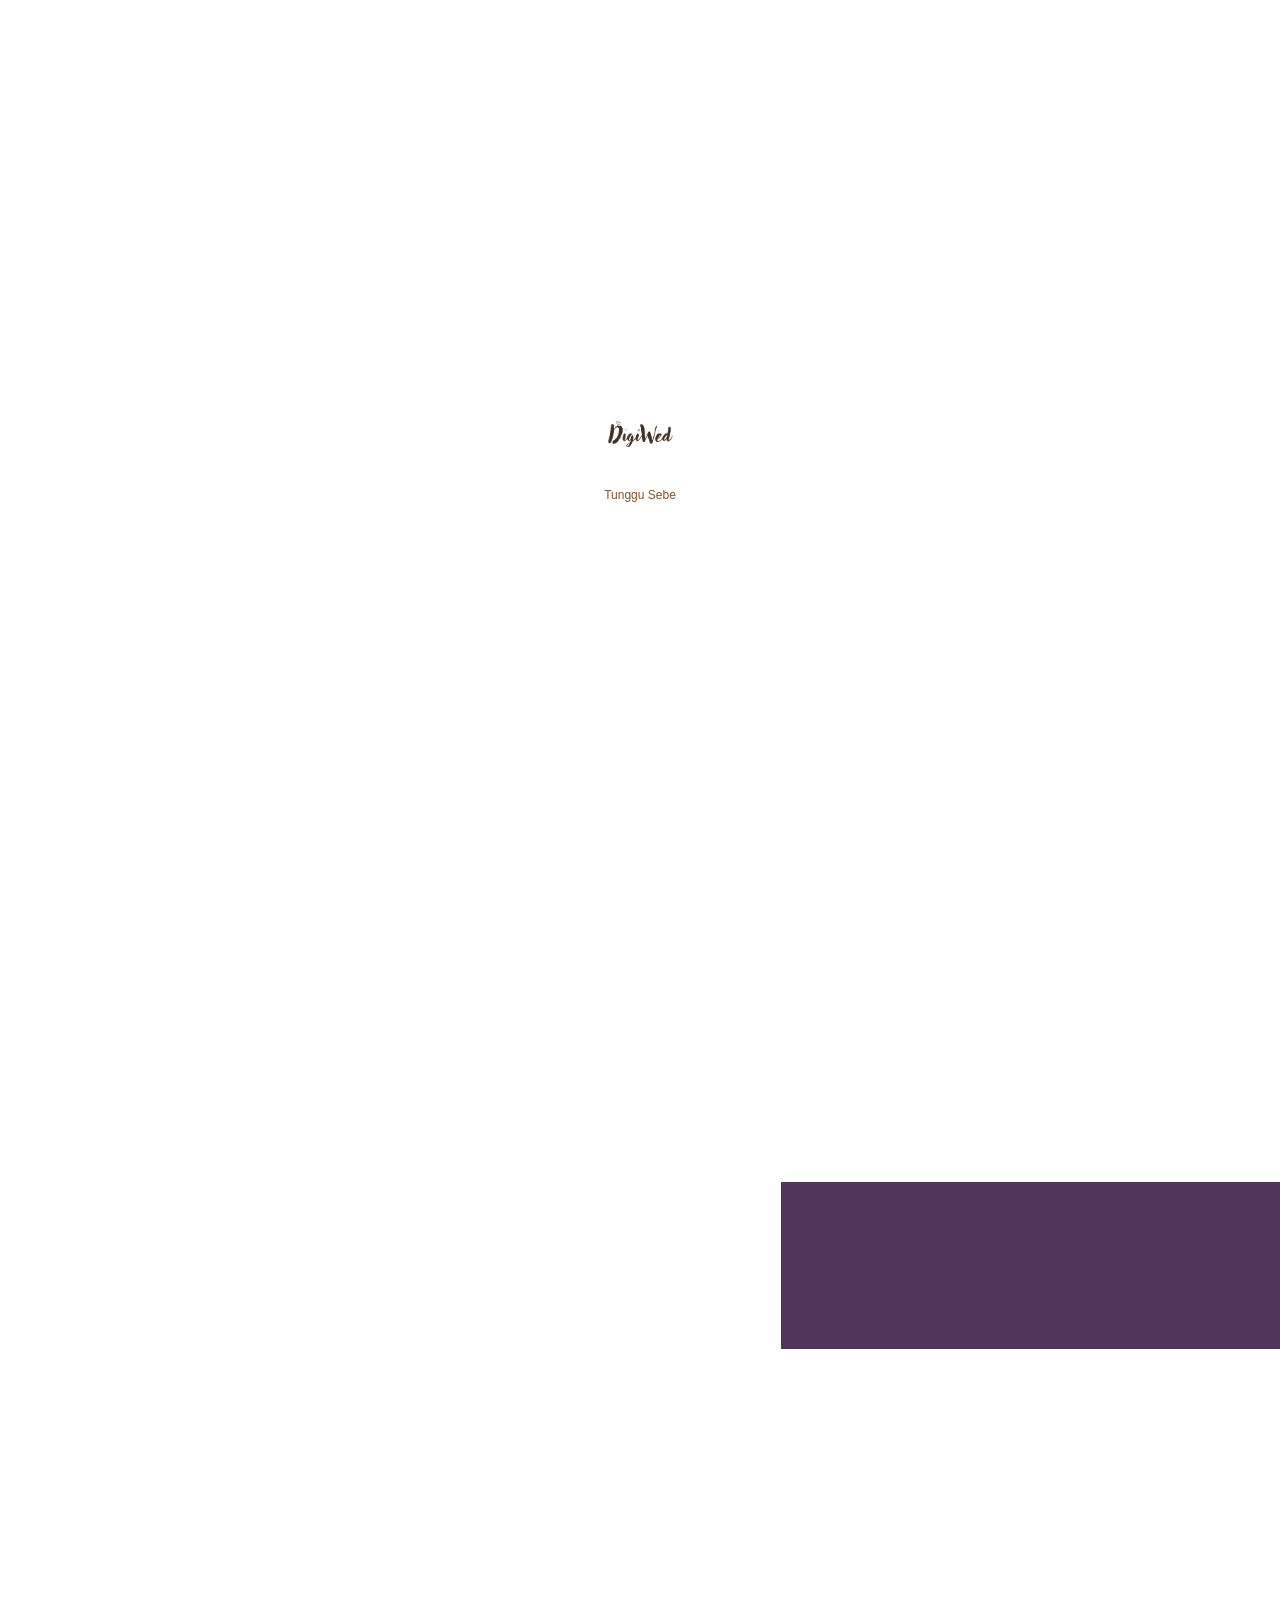
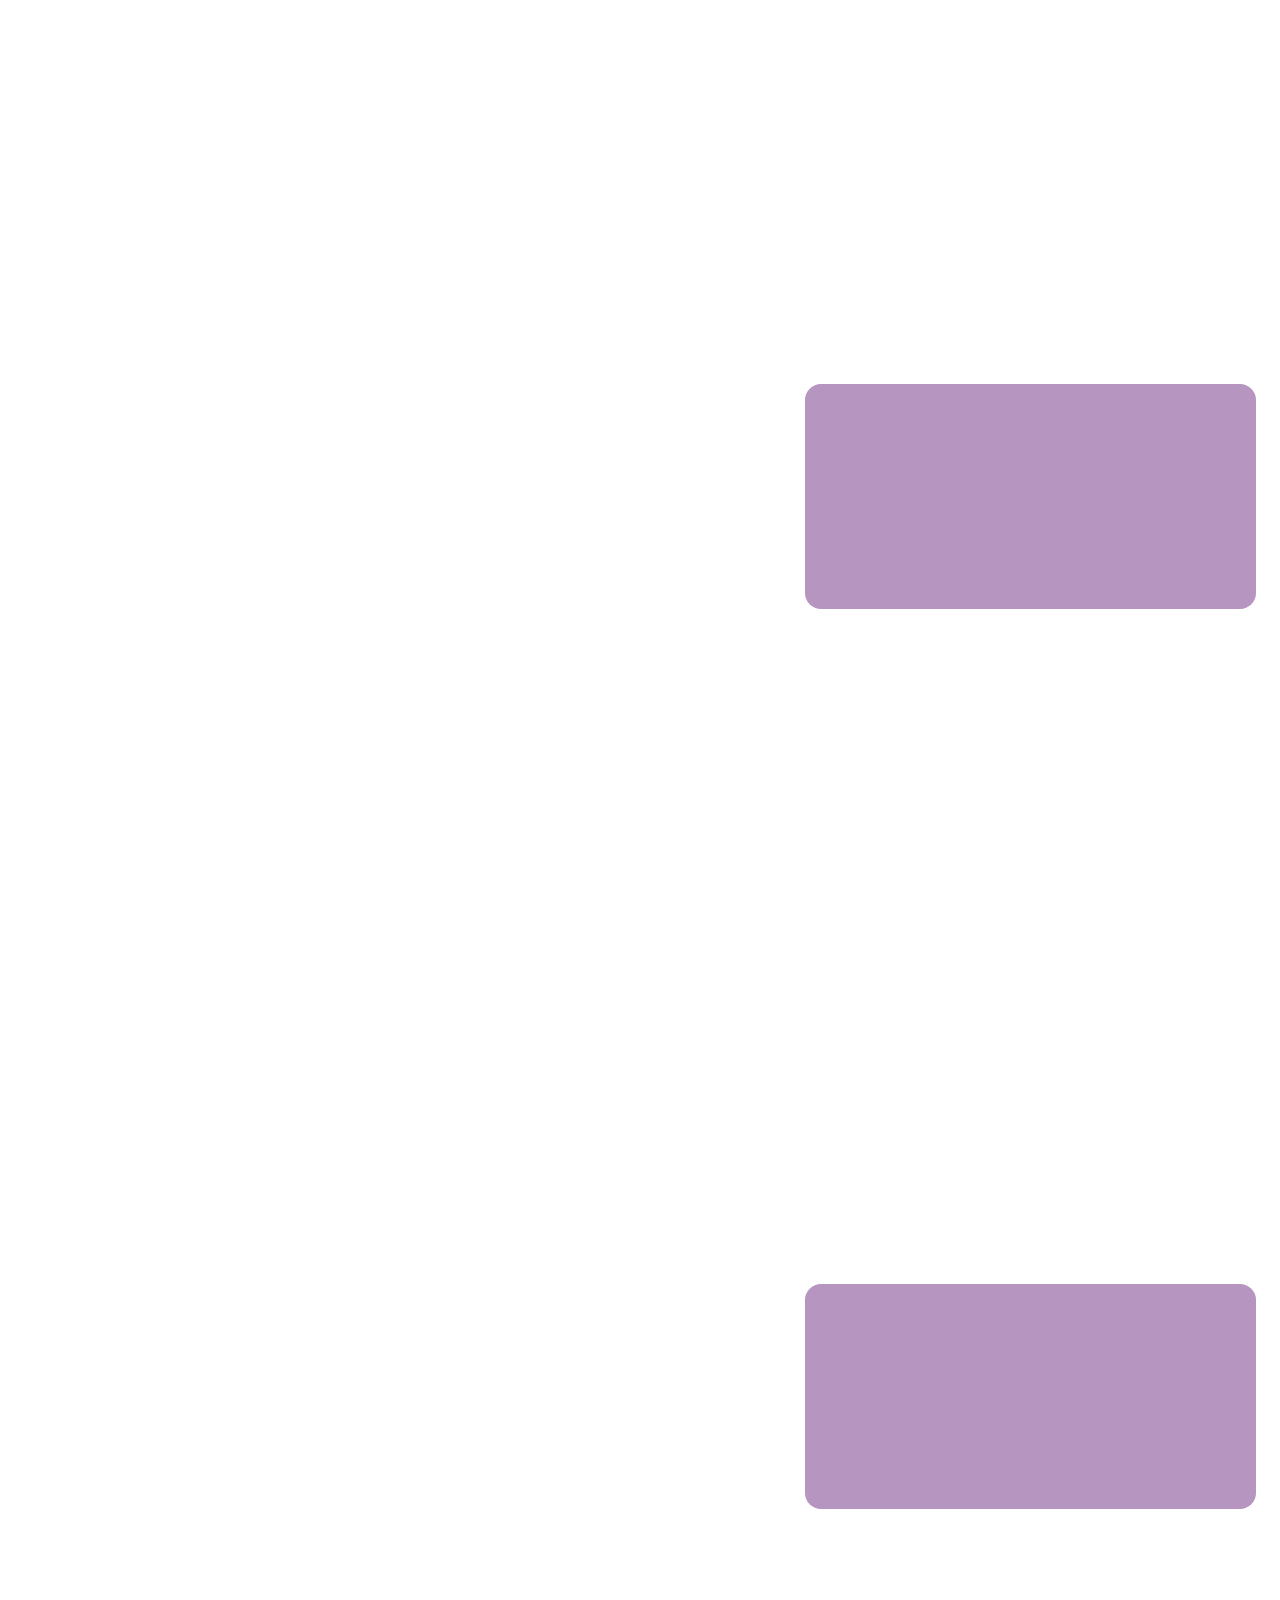
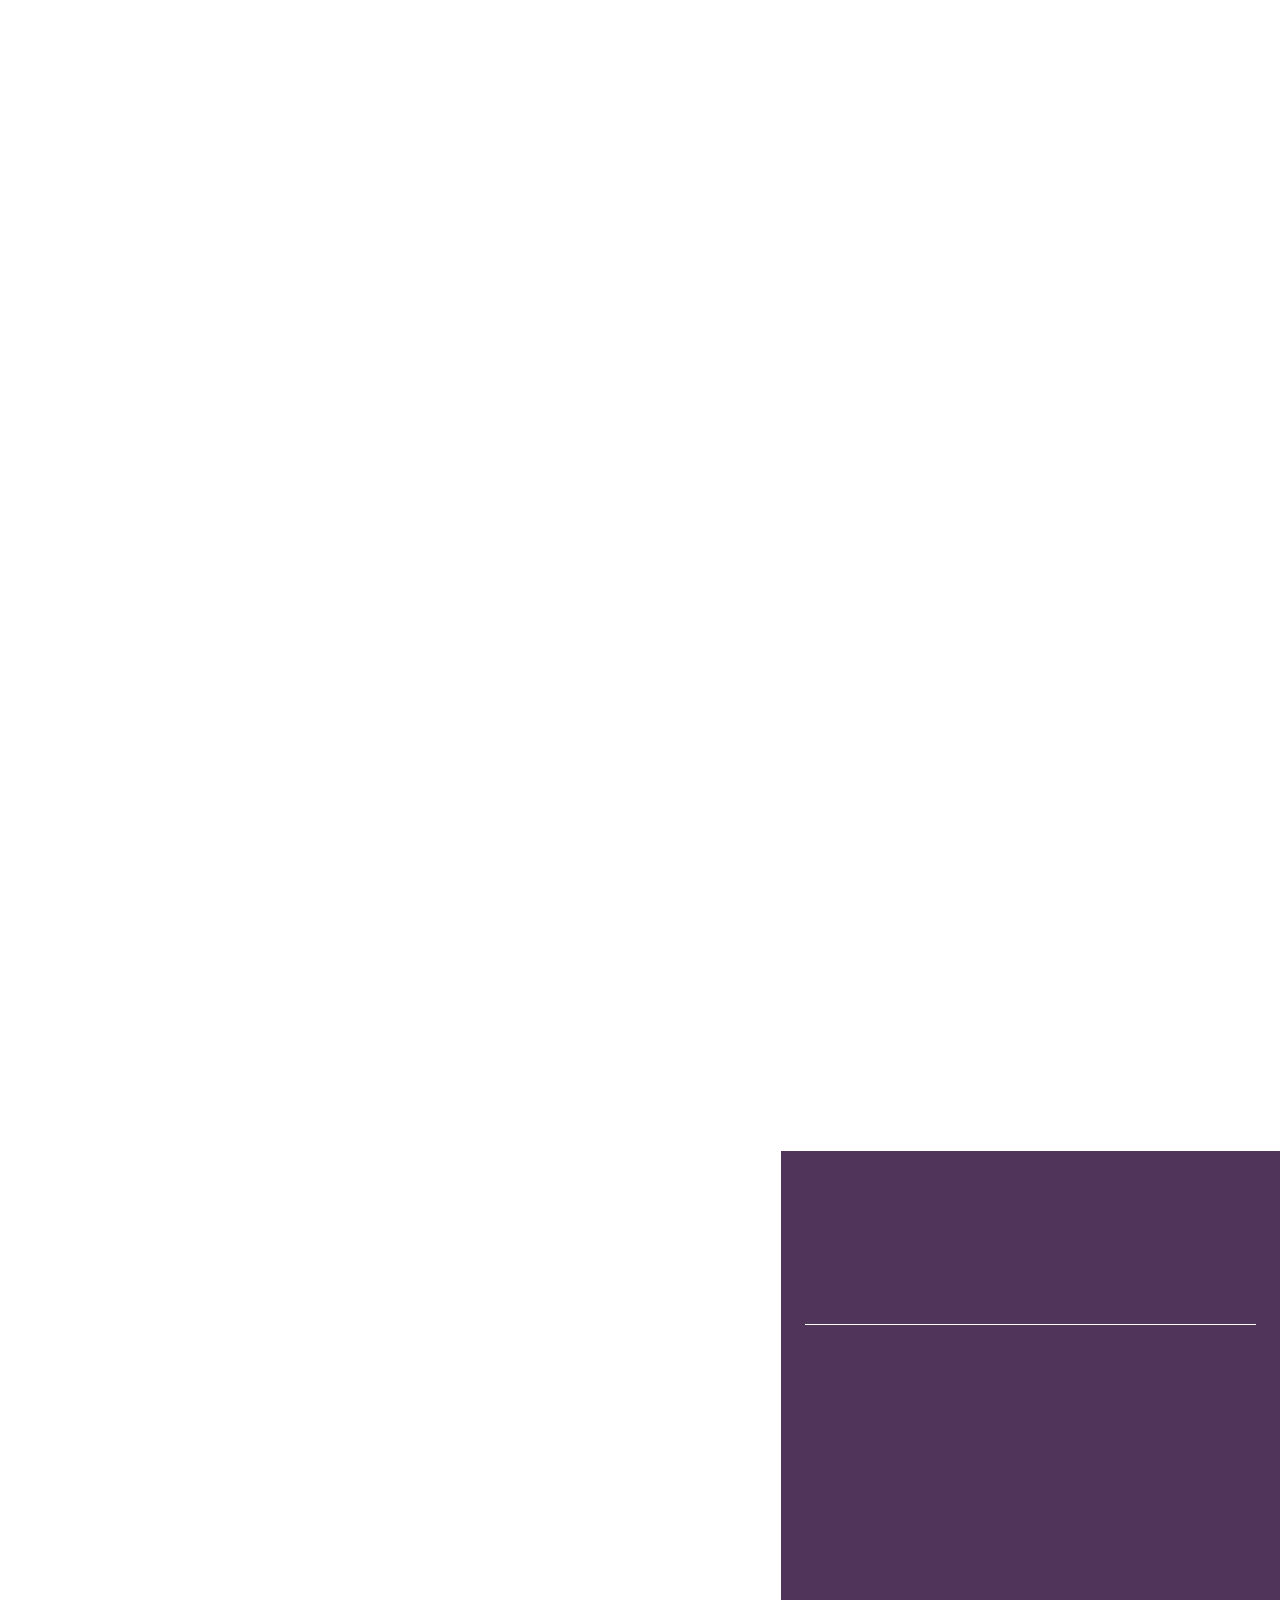
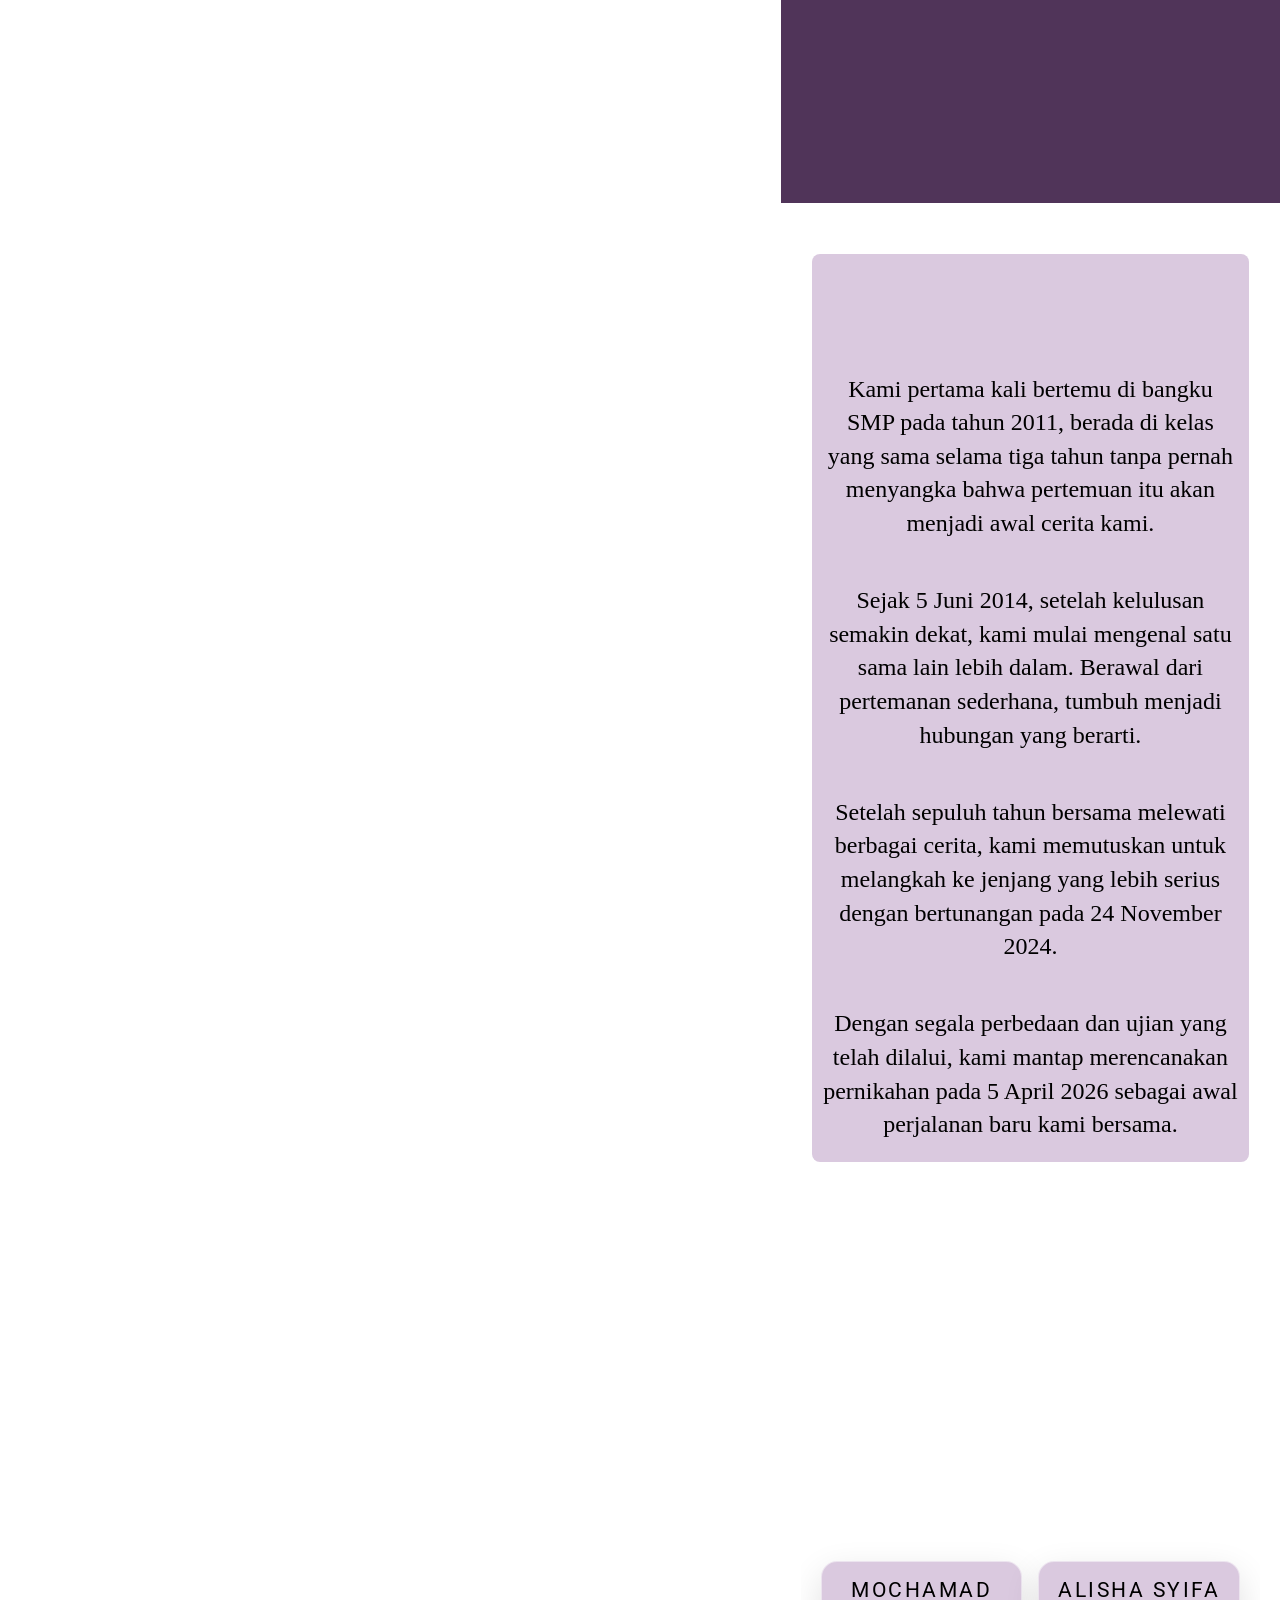
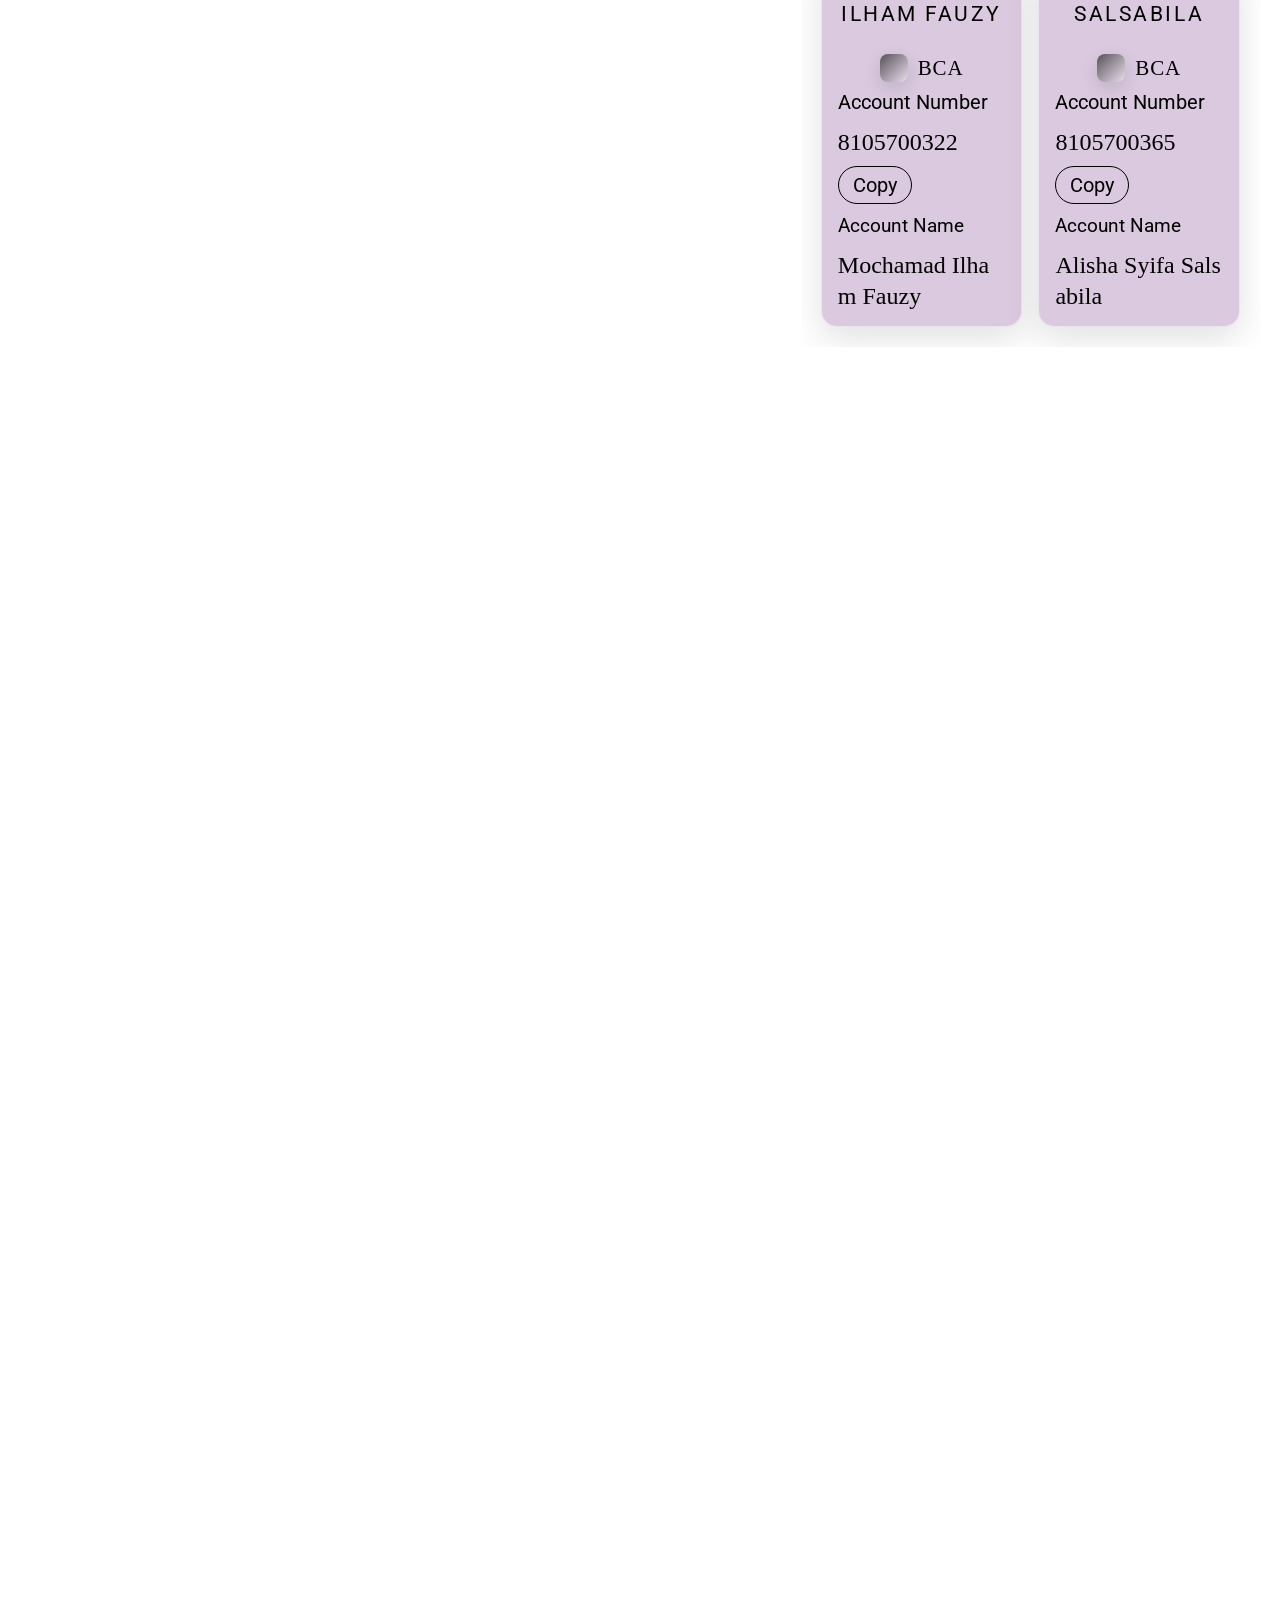
==== commit d94c34c4: "update warna fonts" ====
--- a/index.html
+++ b/index.html
@@ -498,23 +498,23 @@
                 <div class="rsvp-border-wrap">
                     <div class="rsvp-inner" style="background-color: #DAC9DF;">
                         <div class="rsvp-head">
-                            <h1 class="rsvp-title" data-aos="zoom-in" data-aos-duration="1500">Love Story</h1>
+                            <h1 class="rsvp-title" data-aos="zoom-in" data-aos-duration="1500" style="color: black;">Love Story</h1>
                         </div>
                         <div class="rsvp-head" style="margin-top: 10px;">
-                            <p class="" data-aos="zoom-in" data-aos-duration="1500" style="color: white;"><strong>Awal Bertemu</strong></p>
-                            <p>Kami pertama kali bertemu di bangku SMP pada tahun 2011, berada di kelas yang sama selama tiga tahun tanpa pernah menyangka bahwa pertemuan itu akan menjadi awal cerita kami.</p>
+                            <p class="" data-aos="zoom-in" data-aos-duration="1500" style="color: black;"><strong>Awal Bertemu</strong></p>
+                            <p style="color: black;">Kami pertama kali bertemu di bangku SMP pada tahun 2011, berada di kelas yang sama selama tiga tahun tanpa pernah menyangka bahwa pertemuan itu akan menjadi awal cerita kami.</p>
                         </div>
                         <div class="rsvp-head" style="margin-top: 10px;">
-                            <p class="" data-aos="zoom-in" data-aos-duration="1500" style="color: white;"><strong>Menjalin Hubungan</strong></p>
-                            <p>Sejak 5 Juni 2014, setelah kelulusan semakin dekat, kami mulai mengenal satu sama lain lebih dalam. Berawal dari pertemanan sederhana, tumbuh menjadi hubungan yang berarti.</p>
+                            <p class="" data-aos="zoom-in" data-aos-duration="1500" style="color: black;"><strong>Menjalin Hubungan</strong></p>
+                            <p style="color: black;">Sejak 5 Juni 2014, setelah kelulusan semakin dekat, kami mulai mengenal satu sama lain lebih dalam. Berawal dari pertemanan sederhana, tumbuh menjadi hubungan yang berarti.</p>
                         </div>
                         <div class="rsvp-head" style="margin-top: 10px;">
-                            <p class="" data-aos="zoom-in" data-aos-duration="1500" style="color: white;"><strong>Bertunangan</strong></p>
-                            <p>Setelah sepuluh tahun bersama melewati berbagai cerita, kami memutuskan untuk melangkah ke jenjang yang lebih serius dengan bertunangan pada 24 November 2024.</p>
+                            <p class="" data-aos="zoom-in" data-aos-duration="1500" style="color: black;"><strong>Bertunangan</strong></p>
+                            <p style="color: black;">Setelah sepuluh tahun bersama melewati berbagai cerita, kami memutuskan untuk melangkah ke jenjang yang lebih serius dengan bertunangan pada 24 November 2024.</p>
                         </div>
                         <div class="rsvp-head" style="margin-top: 10px;">
-                            <p class="" data-aos="zoom-in" data-aos-duration="1500" style="color: white;"><strong>Selamanya</strong></p>
-                            <p>Dengan segala perbedaan dan ujian yang telah dilalui, kami mantap merencanakan pernikahan pada 5 April 2026 sebagai awal perjalanan baru kami bersama.</p>
+                            <p class="" data-aos="zoom-in" data-aos-duration="1500" style="color: black;"><strong>Selamanya</strong></p>
+                            <p style="color: black;">Dengan segala perbedaan dan ujian yang telah dilalui, kami mantap merencanakan pernikahan pada 5 April 2026 sebagai awal perjalanan baru kami bersama.</p>
                         </div>
 
                         <div class="rsvp-body">
@@ -710,21 +710,21 @@
                                                                     <i class="ph ph-bank"></i>
                                                                 </div>
                                                                 <div class="bank-header-text">
-                                                                    <h4 class="bank-name">BCA</h4>
+                                                                    <h4 class="bank-name" style="color: black;">BCA</h4>
                                                                 </div>
                                                             </div>
                                                             <div class="bank-body">
                                                                 <div>
-                                                                    <small class="bank-account-number-label">Account
+                                                                    <small class="bank-account-number-label" style="color: black;">Account
                                                                         Number</small>
-                                                                    <h4 class="bank-account-number">8105700322</h4>
+                                                                    <h4 class="bank-account-number" style="color: black;">8105700322</h4>
                                                                     <button type="button" class="copy-num bank-copy"
-                                                                        data-copy="8105700322">Copy</button>
+                                                                        data-copy="8105700322" style="color: black;">Copy</button>
                                                                 </div>
                                                                 <div>
-                                                                    <small class="bank-account-name-label">Account
+                                                                    <small class="bank-account-name-label" style="color: black;">Account
                                                                         Name</small>
-                                                                    <h4 class="bank-account-name">Mochamad Ilham Fauzy</h4>
+                                                                    <h4 class="bank-account-name" style="color: black;">Mochamad Ilham Fauzy</h4>
                                                                 </div>
                                                             </div>
                                                         </div>
@@ -741,21 +741,21 @@
                                                                     <i class="ph ph-bank"></i>
                                                                 </div>
                                                                 <div class="bank-header-text">
-                                                                    <h4 class="bank-name">BCA</h4>
+                                                                    <h4 class="bank-name" style="color: black;">BCA</h4>
                                                                 </div>
                                                             </div>
                                                             <div class="bank-body">
                                                                 <div>
-                                                                    <small class="bank-account-number-label">Account
+                                                                    <small class="bank-account-number-label" style="color: black;">Account
                                                                         Number</small>
-                                                                    <h4 class="bank-account-number">8105700365</h4>
+                                                                    <h4 class="bank-account-number" style="color: black;">8105700365</h4>
                                                                     <button type="button" class="copy-num bank-copy"
-                                                                        data-copy="8105700365">Copy</button>
+                                                                        data-copy="8105700365" style="color: black;">Copy</button>
                                                                 </div>
                                                                 <div>
-                                                                    <small class="bank-account-name-label">Account
+                                                                    <small class="bank-account-name-label" style="color: black;">Account
                                                                         Name</small>
-                                                                    <h4 class="bank-account-name">Alisha Syifa Salsabila</h4>
+                                                                    <h4 class="bank-account-name" style="color: black;">Alisha Syifa Salsabila</h4>
                                                                 </div>
                                                             </div>
                                                         </div>
--- a/theme-10/src/template/exclusive-noir.17624191468428.css
+++ b/theme-10/src/template/exclusive-noir.17624191468428.css
@@ -2631,7 +2631,7 @@
     margin-top: 0;
     padding: 6px 14px;
     border-radius: 999px;
-    border: 1px solid var(--button-background-primary);
+    border: 1px solid black;
     background-color: var(--button-background-secondary);
     color: var(--button-text-secondary);
     cursor: pointer;
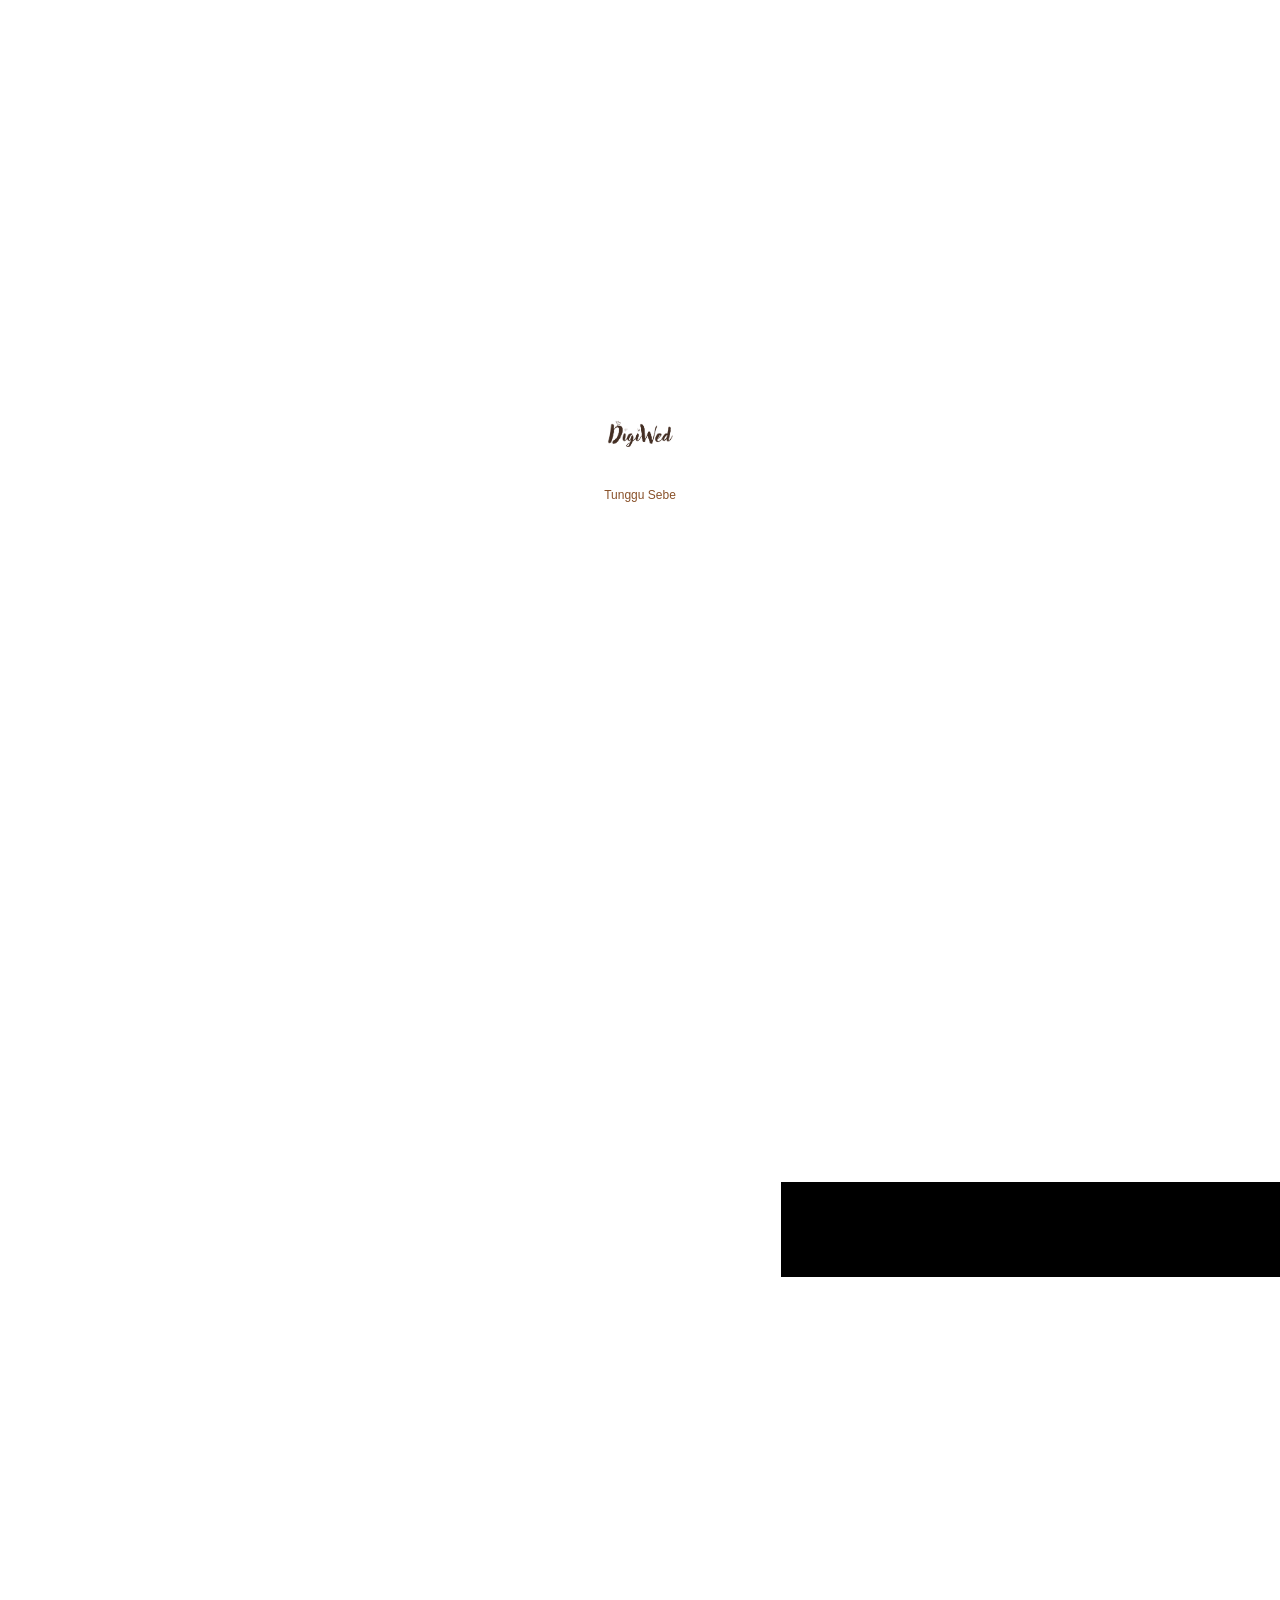
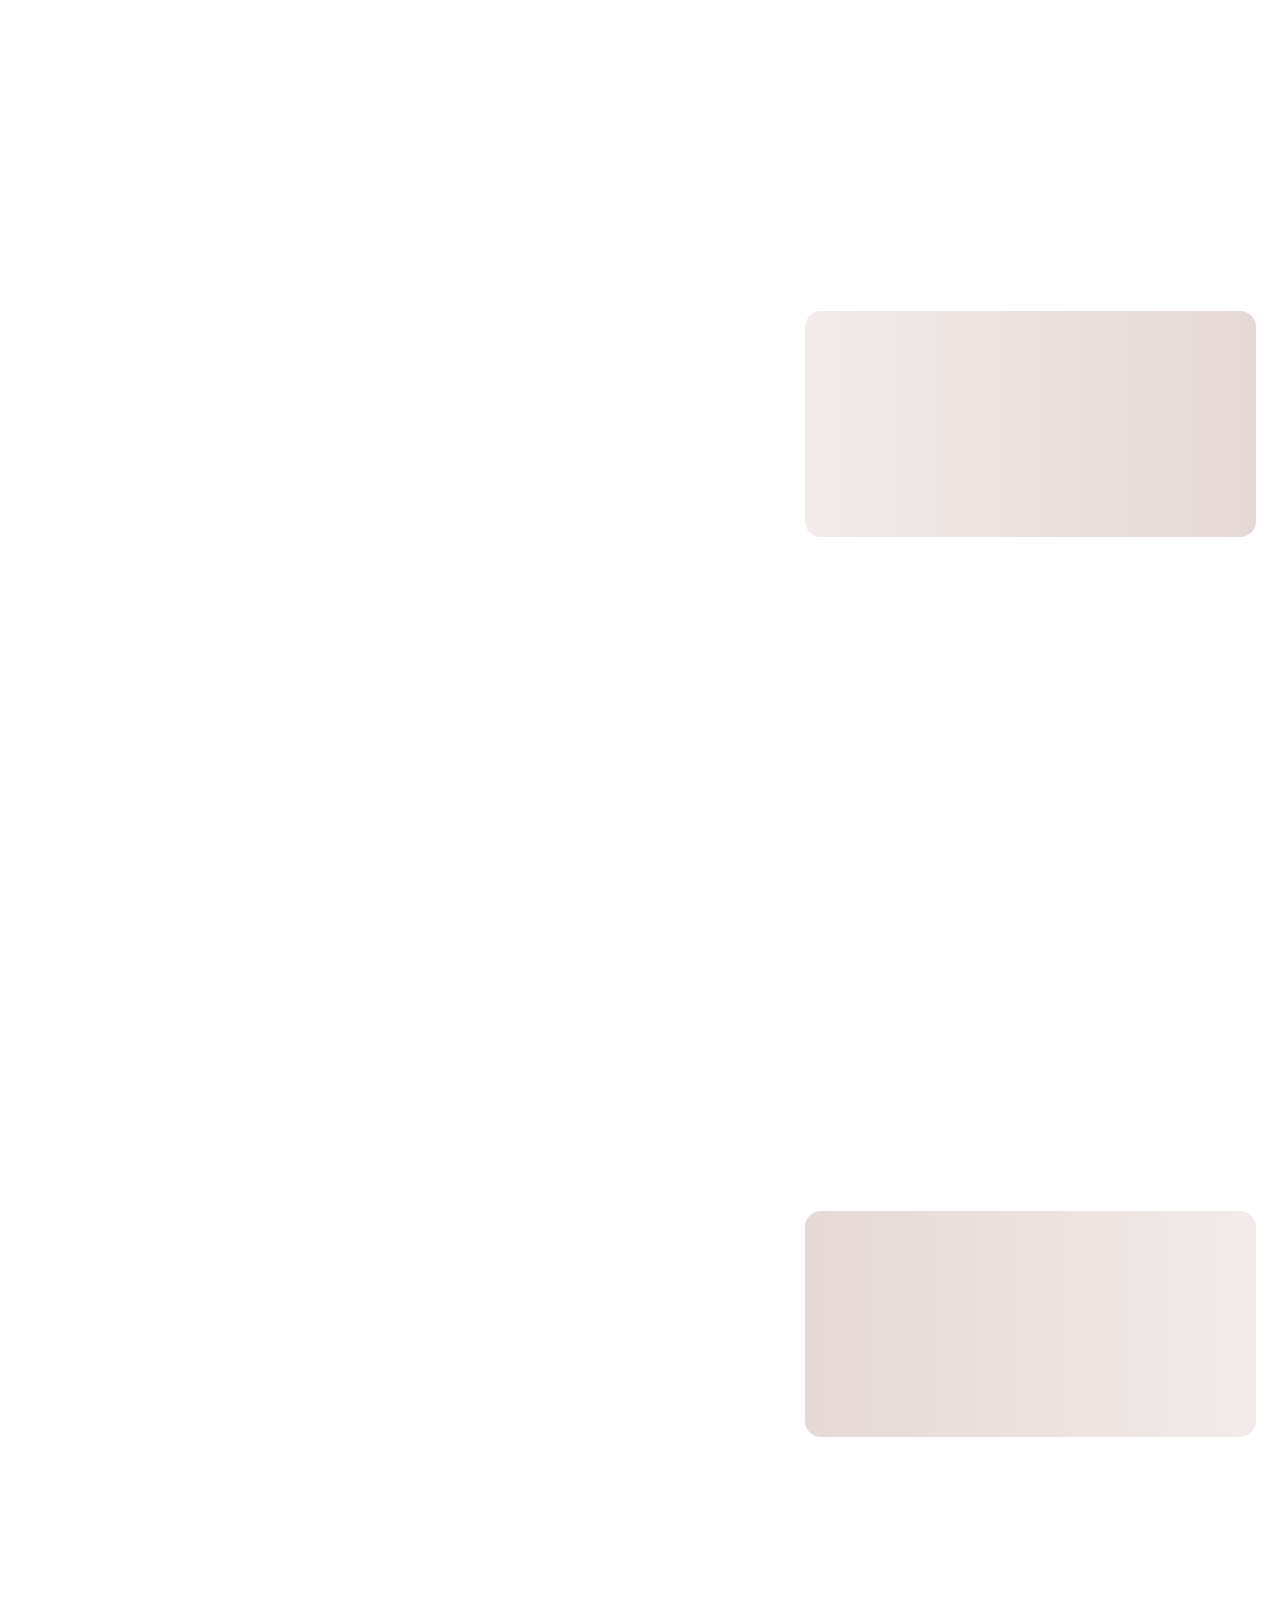
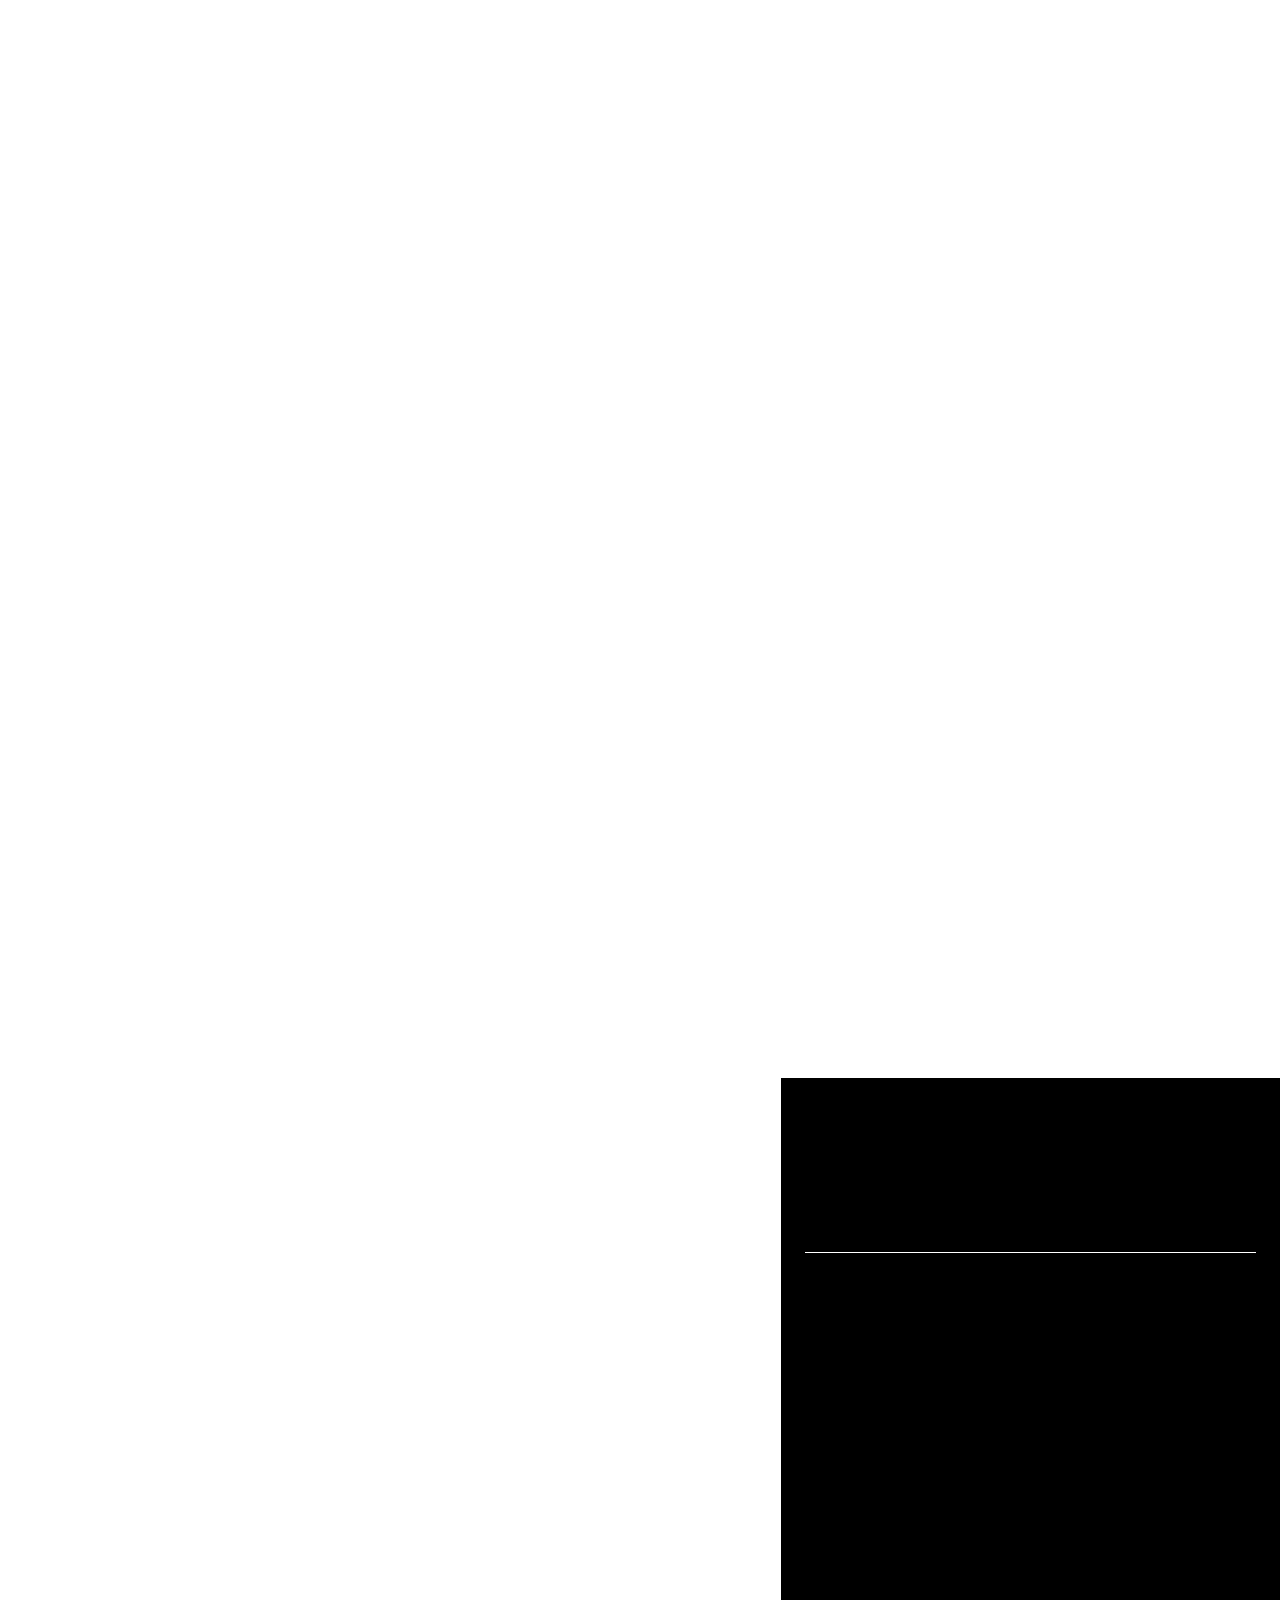
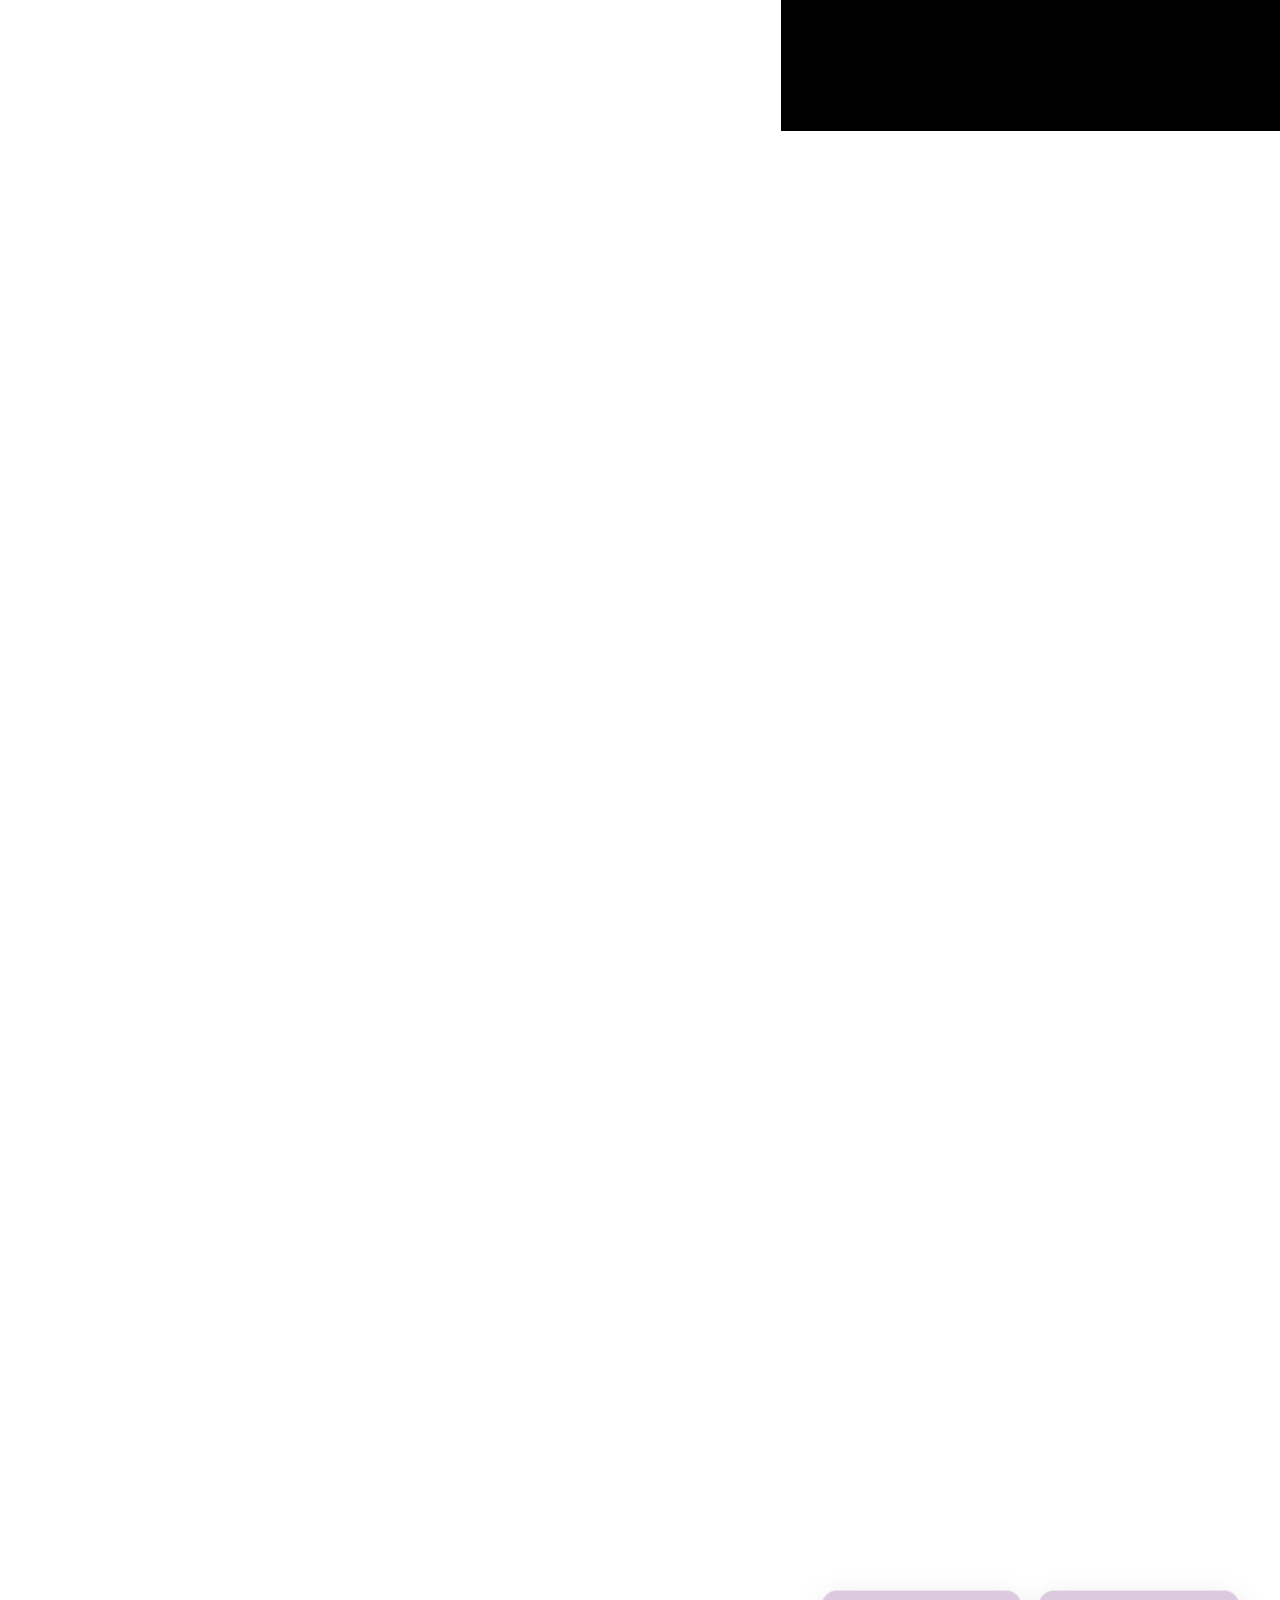
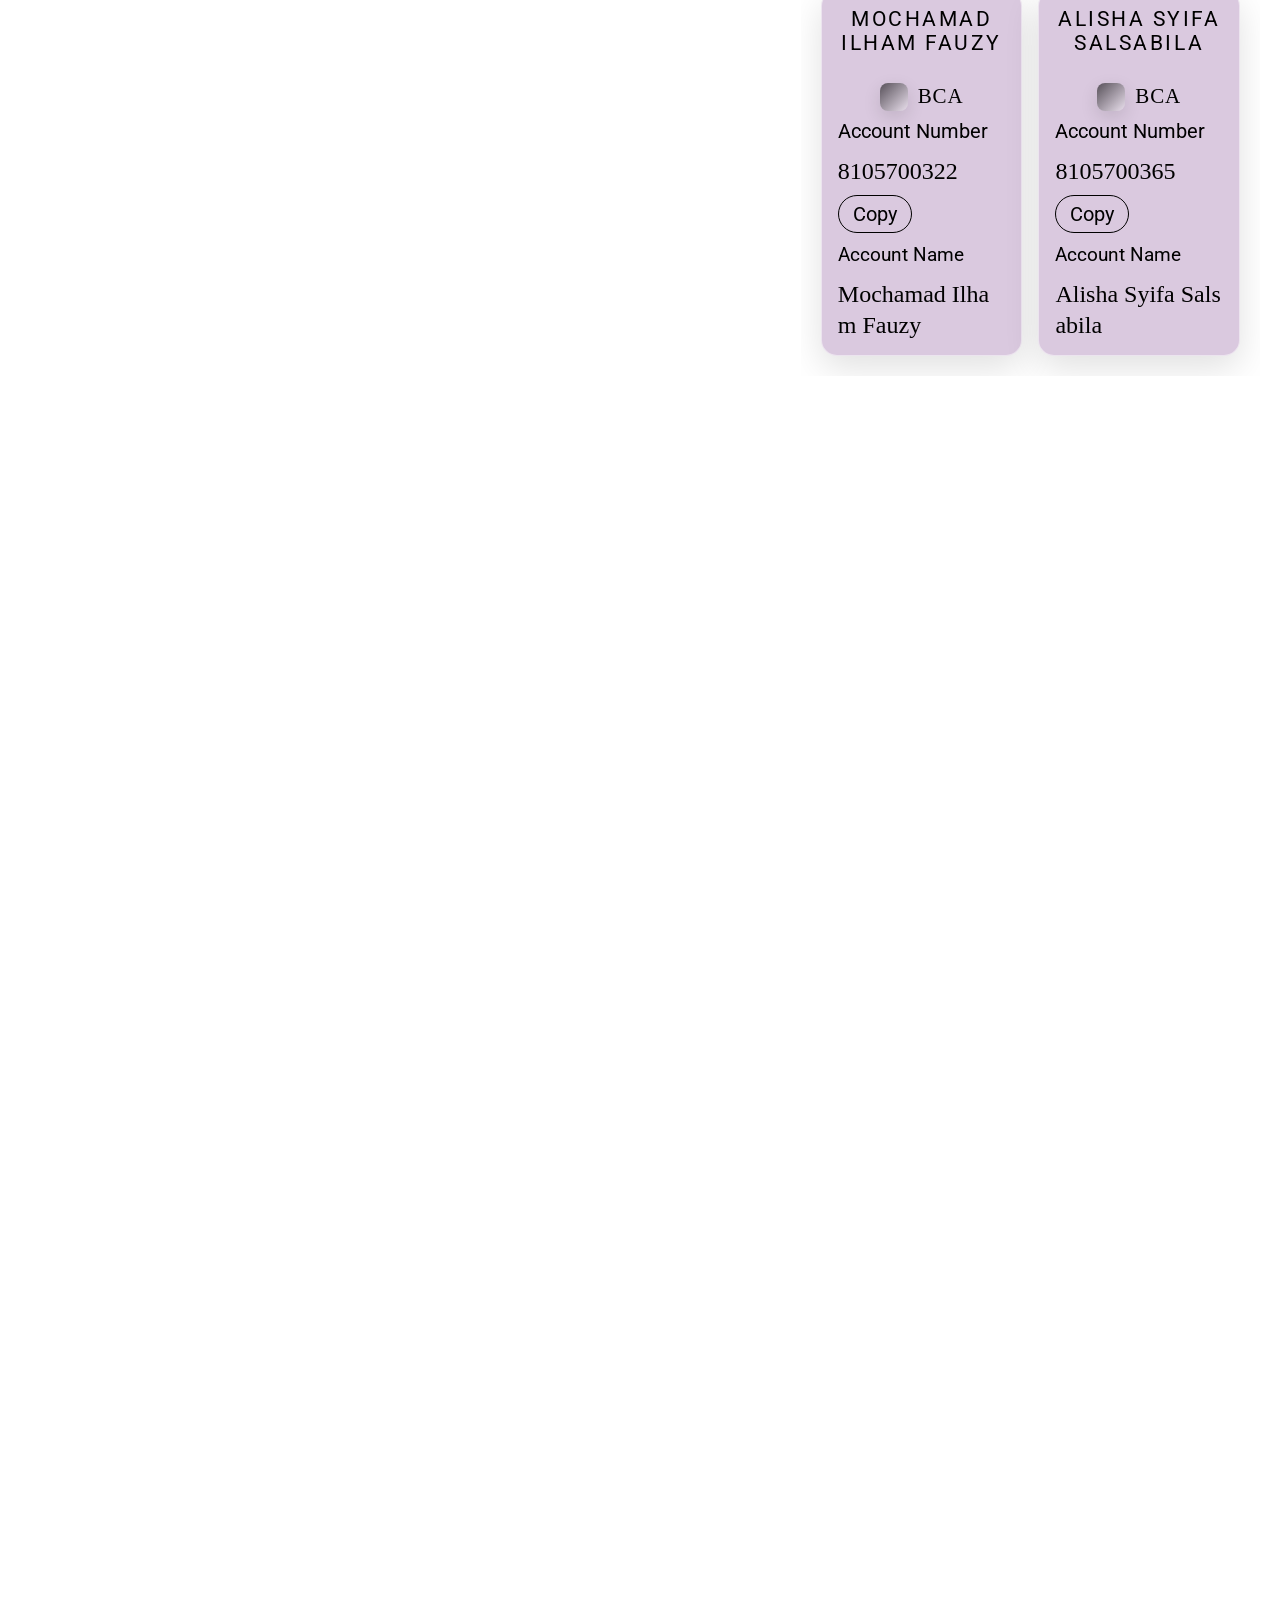
==== commit fe16c7e5: "update revisi 1" ====
--- a/index.html
+++ b/index.html
@@ -103,8 +103,8 @@
             <div class="inner">
                 <div class="details">
                     <p class="top-text" data-aos="fade-down" data-aos-duration="1200">The Wedding Of</p>
-                    <h1 data-aos="zoom-in" data-aos-duration="1200" data-aos-delay="700">Ilham & Alisha</h1>
-                    <p data-aos="fade-up" data-aos-duration="1000" data-aos-delay="100">Hai<br />Guest</p>
+                    <h1 data-aos="zoom-in" data-aos-duration="1200" data-aos-delay="700" style="font-family: ambyttion;">Ilham & Alisha</h1>
+                    <p data-aos="fade-up" data-aos-duration="1000" data-aos-delay="100" style="text-align: center">Kepada Yth. <br>Bapak/Ibu/Saudara/i <br />Guest</p>
                 </div>
 
                 <div class="highlight" data-aos="zoom-out" data-aos-duration="1000">
@@ -143,14 +143,14 @@
                 <div class="inner">
                     <div class="head">
                         <p class="top-text" data-aos="fade-down" data-aos-duration="1200">The Wedding Of</p>
-                        <h1 data-aos="zoom-in" data-aos-duration="1200" data-aos-delay="700" style="color: white;">Ilham & Alisha</h1>
+                        <h1 data-aos="zoom-in" data-aos-duration="1200" data-aos-delay="700" style="color: white; font-family: ambyttion;">Ilham & Alisha</h1>
                     </div>
 
                     <div class="details">
-                        <p data-aos="fade-up" data-aos-duration="1200" data-aos-delay="800">Hai<br />Guest</p>
+                        <p data-aos="fade-up" data-aos-duration="1200" data-aos-delay="800">Kepada Yth. <br>Bapak/Ibu/Saudara/i <br />Guest</p>
 
                         <div class="link-wrap" data-aos="fade-up" data-aos-duration="1200" data-aos-delay="850">
-                            <a href="javascript:;" onclick="startTheJourney()" class="link" id="startToExplore" style="background-color: #503459;">Open
+                            <a href="javascript:;" onclick="startTheJourney()" class="link" id="startToExplore">Open
                                 Invitation</a>
                         </div>
                     </div>
@@ -166,7 +166,7 @@
                 <div class="inner">
                     <div class="head" data-aos="fade-down" data-aos-duration="1000">
                         <p data-aos="fade-down" data-aos-duration="1000">The Wedding Of</p>
-                        <h1 data-aos="fade-up" data-aos-duration="1000" data-aos-delay="100" style="color: white;">Ilham &amp; Alisha</h1>
+                        <h1 data-aos="fade-up" data-aos-duration="1000" data-aos-delay="100" style="color: white; font-family: ambyttion;">Ilham &amp; Alisha</h1>
                         <p class="date" data-aos="fade-up" data-aos-duration="1200" data-aos-delay="300">
                             05 April 2026
                         </p>
@@ -226,10 +226,10 @@
             <!-- COUPLE -->
             <section class="couple-wrap">
                 <div class="couple">
-                    <div class="couple-head" style="background-color: #503459;">
-                        <h1 class="couple-title" data-aos="zoom-in" data-aos-duration="1000" style="color: white;">The Wedding Of</h1>
-                        <p class="couple-description" data-aos="fade-up" data-aos-duration="1000">The pleasure of your
-                            company is requested at the marriage of the groom and the bride</p>
+                    <div class="couple-head">
+                        <h1 class="couple-title" data-aos="zoom-in" data-aos-duration="1000" style="color: white;">THE WEDDING OF</h1>
+                        <!-- <p class="couple-description" data-aos="fade-up" data-aos-duration="1000">The pleasure of your
+                            company is requested at the marriage of the groom and the bride</p> -->
                     </div>
 
                     <div class="couple-body show-picture">
@@ -247,12 +247,12 @@
                                 </div>
                             </div>
                             <div class="couple-details-wrap previewed">
-                                <h1 class="details-title " data-aos="zoom-in" data-aos-duration="1000" style="color: #b695c0;">The Groom</h1>
+                                <h1 class="details-title " data-aos="zoom-in" data-aos-duration="1000" style="color: white;">The Groom</h1>
                                 <div class="couple-details ">
                                     <h2 class="couple-name" data-aos="fade-up" data-aos-duration="1000">Moch. Ilham
                                         Fauzy, S.Tr.T.</h2>
-                                    <p class="couple-parents" data-aos="fade-up" data-aos-duration="1000">The Son of Mr.
-                                        Aang, S.E. (Alm) &amp; Mrs. Kartiwi</p>
+                                    <p class="couple-parents" data-aos="fade-up" data-aos-duration="1000">Putra dari Bapak
+                                        Aang, S.E. (Alm) &amp; Ibu Kartiwi</p>
                                 </div>
                             </div>
                         </div>
@@ -271,13 +271,12 @@
                                 </div>
                             </div>
                             <div class="couple-details-wrap previewed">
-                                <h1 class="details-title " data-aos="zoom-in" data-aos-duration="1000" style="color: #b695c0;">The Bride</h1>
+                                <h1 class="details-title " data-aos="zoom-in" data-aos-duration="1000" style="color: white;">The Bride</h1>
                                 <div class="couple-details ">
                                     <h2 class="couple-name" data-aos="fade-up" data-aos-duration="1000">Alisha Syifa
                                         Salsabila, S.Psi.
                                     </h2>
-                                    <p class="couple-parents" data-aos="fade-up" data-aos-duration="1000">The Daughter
-                                        of Mr. Dedi Rustandi &amp; Mrs. Hetty Herawati, S.P. </p>
+                                    <p class="couple-parents" data-aos="fade-up" data-aos-duration="1000">Putri dari Bapak Dedi Rustandi &amp; Ibu Hetty Herawati, S.P. </p>
                                 </div>
                             </div>
                         </div>
@@ -372,15 +371,6 @@
                                             class="anchor" target="_blank">
                                             <img src="https://drive.google.com/thumbnail?id=1_syAawD2oMFlDAWLRC8LCkVxBBC3NMay&sz=w2000"
                                                 alt="GIL_4941.jpg" class="img" />
-                                        </a>
-                                    </div>
-                                </div>
-                                <div class="slider-item">
-                                    <div class="preview singleSliderPicture lightgallery">
-                                        <a href="https://drive.google.com/thumbnail?id=1_syAawD2oMFlDAWLRC8LCkVxBBC3NMay&sz=w2000"
-                                            class="anchor" target="_blank">
-                                            <img src="https://drive.google.com/thumbnail?id=1_syAawD2oMFlDAWLRC8LCkVxBBC3NMay&sz=w2000"
-                                                alt="GIL_4191.jpg" class="img" />
                                         </a>
                                     </div>
                                 </div>
@@ -454,7 +444,7 @@
 
 
             <!-- AGENDA -->
-            <section class="agenda-wrap" style="background-color: #503459;">
+            <section class="agenda-wrap">
                 <div class="agenda-inner">
                     <div class="agenda-head">
                         <h1 class="agenda-title" data-aos="zoom-in" data-aos-duration="1500" style="color: white;">It&#039;s The Day</h1>
@@ -496,25 +486,25 @@
             <!-- Reservation -->
             <section class="rsvp-wrap">
                 <div class="rsvp-border-wrap">
-                    <div class="rsvp-inner" style="background-color: #DAC9DF;">
+                    <div class="rsvp-inner">
                         <div class="rsvp-head">
-                            <h1 class="rsvp-title" data-aos="zoom-in" data-aos-duration="1500" style="color: black;">Love Story</h1>
+                            <h1 class="rsvp-title" data-aos="zoom-in" data-aos-duration="1500" style="color: white;">Love Story</h1>
                         </div>
                         <div class="rsvp-head" style="margin-top: 10px;">
-                            <p class="" data-aos="zoom-in" data-aos-duration="1500" style="color: black;"><strong>Awal Bertemu</strong></p>
-                            <p style="color: black;">Kami pertama kali bertemu di bangku SMP pada tahun 2011, berada di kelas yang sama selama tiga tahun tanpa pernah menyangka bahwa pertemuan itu akan menjadi awal cerita kami.</p>
+                            <p class="" data-aos="zoom-in" data-aos-duration="1500" style="color: white;"><strong>Awal Bertemu</strong></p>
+                            <p style="color: white;">Kami pertama kali bertemu di bangku SMP pada tahun 2011, berada di kelas yang sama selama tiga tahun tanpa pernah menyangka bahwa pertemuan itu akan menjadi awal cerita kami.</p>
                         </div>
                         <div class="rsvp-head" style="margin-top: 10px;">
-                            <p class="" data-aos="zoom-in" data-aos-duration="1500" style="color: black;"><strong>Menjalin Hubungan</strong></p>
-                            <p style="color: black;">Sejak 5 Juni 2014, setelah kelulusan semakin dekat, kami mulai mengenal satu sama lain lebih dalam. Berawal dari pertemanan sederhana, tumbuh menjadi hubungan yang berarti.</p>
+                            <p class="" data-aos="zoom-in" data-aos-duration="1500" style="color: white;"><strong>Menjalin Hubungan</strong></p>
+                            <p style="color: white;">Sejak 5 Juni 2014, setelah kelulusan semakin dekat, kami mulai mengenal satu sama lain lebih dalam. Berawal dari pertemanan sederhana, tumbuh menjadi hubungan yang berarti.</p>
                         </div>
                         <div class="rsvp-head" style="margin-top: 10px;">
-                            <p class="" data-aos="zoom-in" data-aos-duration="1500" style="color: black;"><strong>Bertunangan</strong></p>
-                            <p style="color: black;">Setelah sepuluh tahun bersama melewati berbagai cerita, kami memutuskan untuk melangkah ke jenjang yang lebih serius dengan bertunangan pada 24 November 2024.</p>
+                            <p class="" data-aos="zoom-in" data-aos-duration="1500" style="color: white;"><strong>Bertunangan</strong></p>
+                            <p style="color: white;">Setelah sepuluh tahun bersama melewati berbagai cerita, kami memutuskan untuk melangkah ke jenjang yang lebih serius dengan bertunangan pada 24 November 2024.</p>
                         </div>
                         <div class="rsvp-head" style="margin-top: 10px;">
-                            <p class="" data-aos="zoom-in" data-aos-duration="1500" style="color: black;"><strong>Selamanya</strong></p>
-                            <p style="color: black;">Dengan segala perbedaan dan ujian yang telah dilalui, kami mantap merencanakan pernikahan pada 5 April 2026 sebagai awal perjalanan baru kami bersama.</p>
+                            <p class="" data-aos="zoom-in" data-aos-duration="1500" style="color: white;"><strong>Selamanya</strong></p>
+                            <p style="color: white;">Dengan segala perbedaan dan ujian yang telah dilalui, kami mantap merencanakan pernikahan pada 5 April 2026 sebagai awal perjalanan baru kami bersama.</p>
                         </div>
 
                         <div class="rsvp-body">
@@ -687,9 +677,9 @@
                     <div class="wedding-gift-head">
                         <h1 class="wedding-gift-title" data-aos="zoom-in" data-aos-duration="1500" style="color: white;">Wedding Gift</h1>
                         <p class="wedding-gift-description" data-aos="fade-up" data-aos-duration="1000">
-                            Your blessing and coming to our wedding are enough for us. However, if you want to give a
-                            gift we
-                            provide a Digital Envelope to make it easier for you. thank you
+                            Merupakan suatu kebahagiaan bagi kami atas kehadiran dan doa restu yang Anda berikan di hari istimewa kami.
+                            Apabila Anda berkenan memberikan tanda kasih, kami telah menyediakan amplop digital untuk memudahkan Anda.
+                            Terima kasih atas segala doa dan dukungan yang diberikan.
                         </p>
                     </div>
 
--- a/theme-10/src/template/globalad2a8428.css
+++ b/theme-10/src/template/globalad2a8428.css
@@ -23,6 +23,12 @@
     --button-background-secondary: #0000000 !important;
     --button-background-secondary-rgb: 0, 0, 0 !important;
 }
+/* Ambyttion */
+@font-face {
+    font-family: "ambyttion";
+    src: url('../../../asset/font/7377Ambyttion.woff2') format('woff2'), url('../../../asset/font/7377Ambyttion.woff') format('woff');
+    font-display: auto;
+}
 /* Butler */
 @font-face {
     font-family: "Butler Bold";
--- a/theme-10/src/template/exclusive-noir.17624191468428.css
+++ b/theme-10/src/template/exclusive-noir.17624191468428.css
@@ -440,8 +440,8 @@
     bottom: 0;
     width: 100%;
     height: 100%;
-    background: #b695c040;
-    /* background: rgba(var(--background-primary-rgb), .25); */
+    /* background: #b695c040; */
+    background: rgba(var(--background-primary-rgb), .25);
 }
 
 section.top-cover .inner .head {
@@ -875,9 +875,10 @@
     display: flex;
     width: 100%;
     height: 100%;
-    /* border-radius: 50%; */
+    border-radius: 40px;
     object-fit: cover;
     object-position: center;
+    padding: 12px 25px 12px 25px;
 }
 
 /* Couple Details */
@@ -908,8 +909,8 @@
     flex-direction: row-reverse;
 }
 .couple-details-wrap .details-title::after {
-    background-color: #b695c0;
-    /* background-color: var(--text-primary); */
+    /* background-color: #b695c0; */
+    background-color: var(--text-primary);
     height: 1px;
     flex: 1;
     content: '';
@@ -920,16 +921,16 @@
     max-width: 620px;
     border-radius: 16px;
     backdrop-filter: blur(2px);
-    background-color: #b695c0;
-    /* background: linear-gradient(90deg, var(--background-tertiary) 0%, rgba(var(--background-tertiary-rgb), .5) 100%); */
+    /* background-color: #b695c0; */
+    background: linear-gradient(90deg, var(--background-tertiary) 0%, rgba(var(--background-tertiary-rgb), .5) 100%);
 }
 .couple-details-wrap .couple-details.center {
     text-align: center;
 }
 .couple-info.groom .couple-details {
     text-align: right;
-    background-color: #b695c0;
-    /* background: linear-gradient(-90deg, var(--background-tertiary) 0%, rgba(var(--background-tertiary-rgb), .5) 100%); */
+    /* background-color: #b695c0; */
+    background: linear-gradient(-90deg, var(--background-tertiary) 0%, rgba(var(--background-tertiary-rgb), .5) 100%);
 }
 .couple-info.groom .couple-details.center {
     text-align: center;
@@ -1362,7 +1363,7 @@
   max-width: 500px;
   padding: 20px 10px;
   margin: 0 auto;
-  background-color: rgba(var(--background-secondary-rgb), .5);
+  /* background-color: rgba(var(--background-secondary-rgb), .5); */
   border-radius: 8px;
 
   /* From https://css.glass */
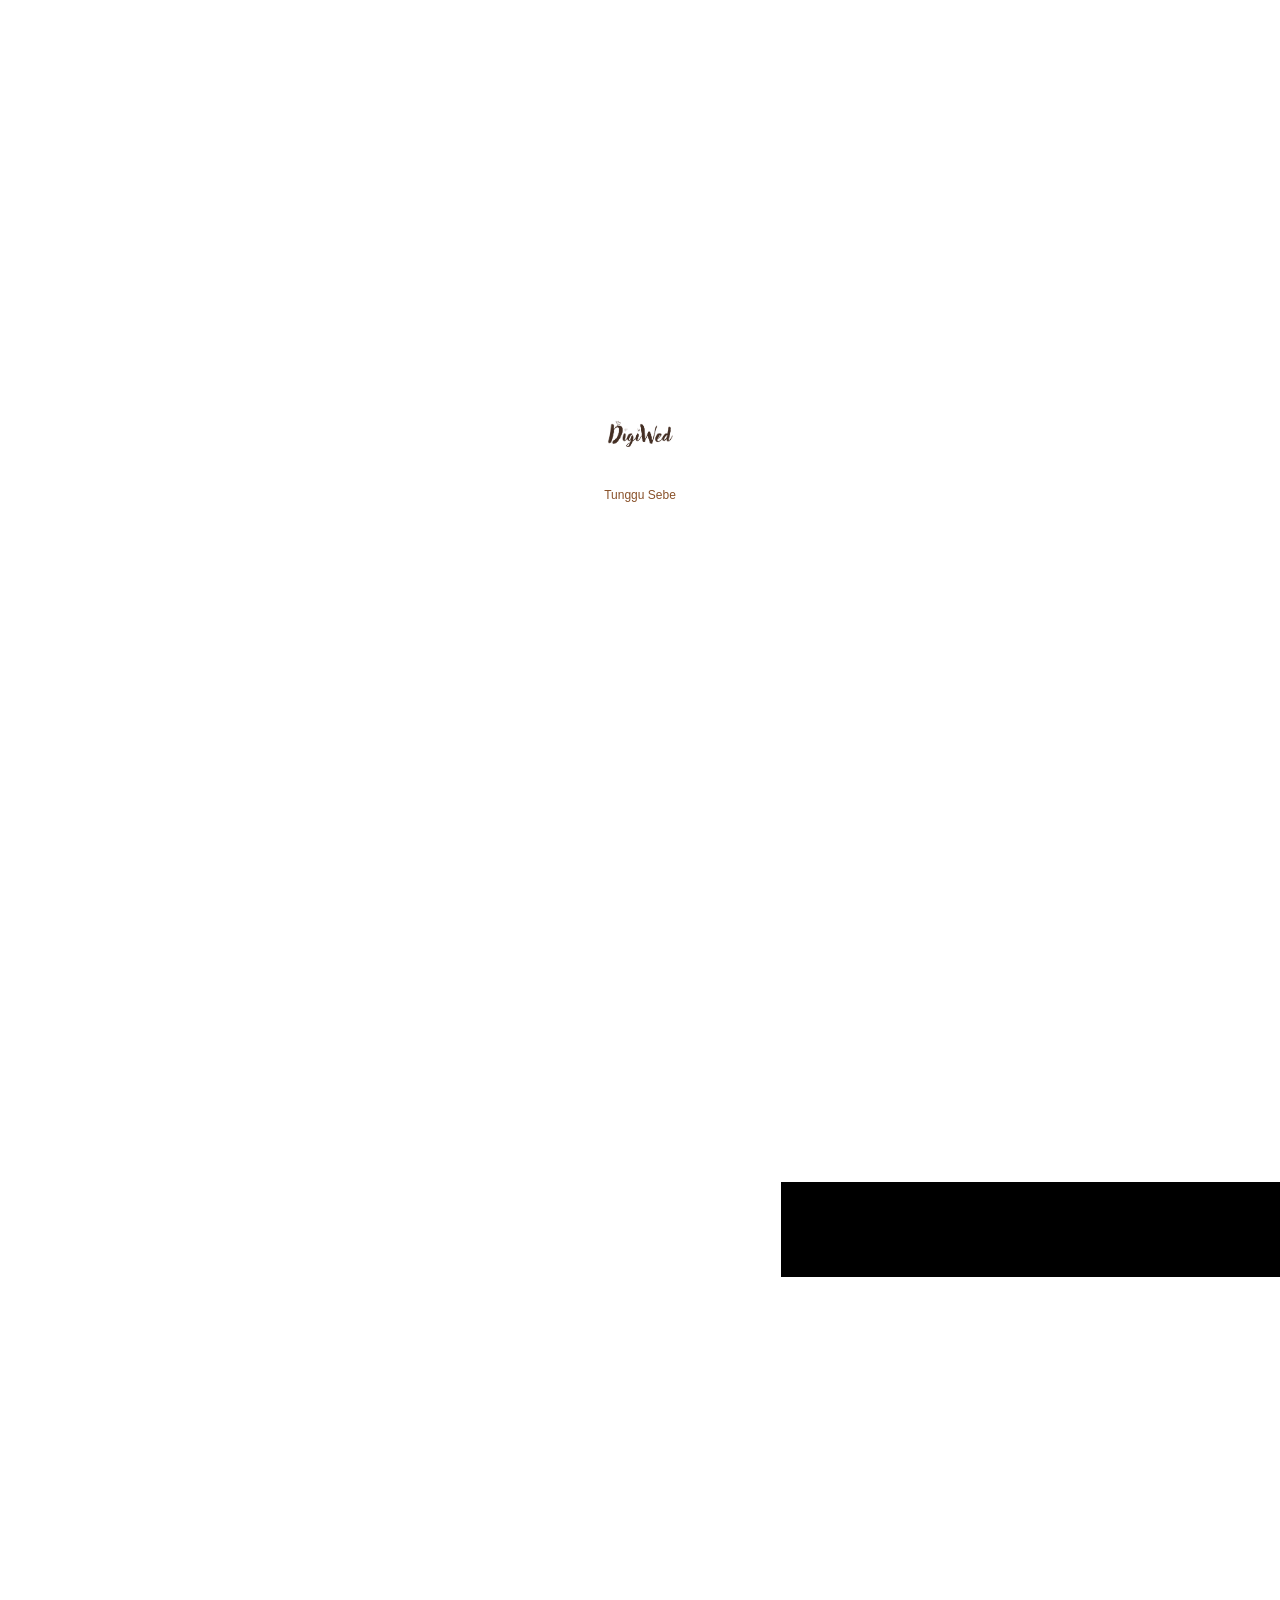
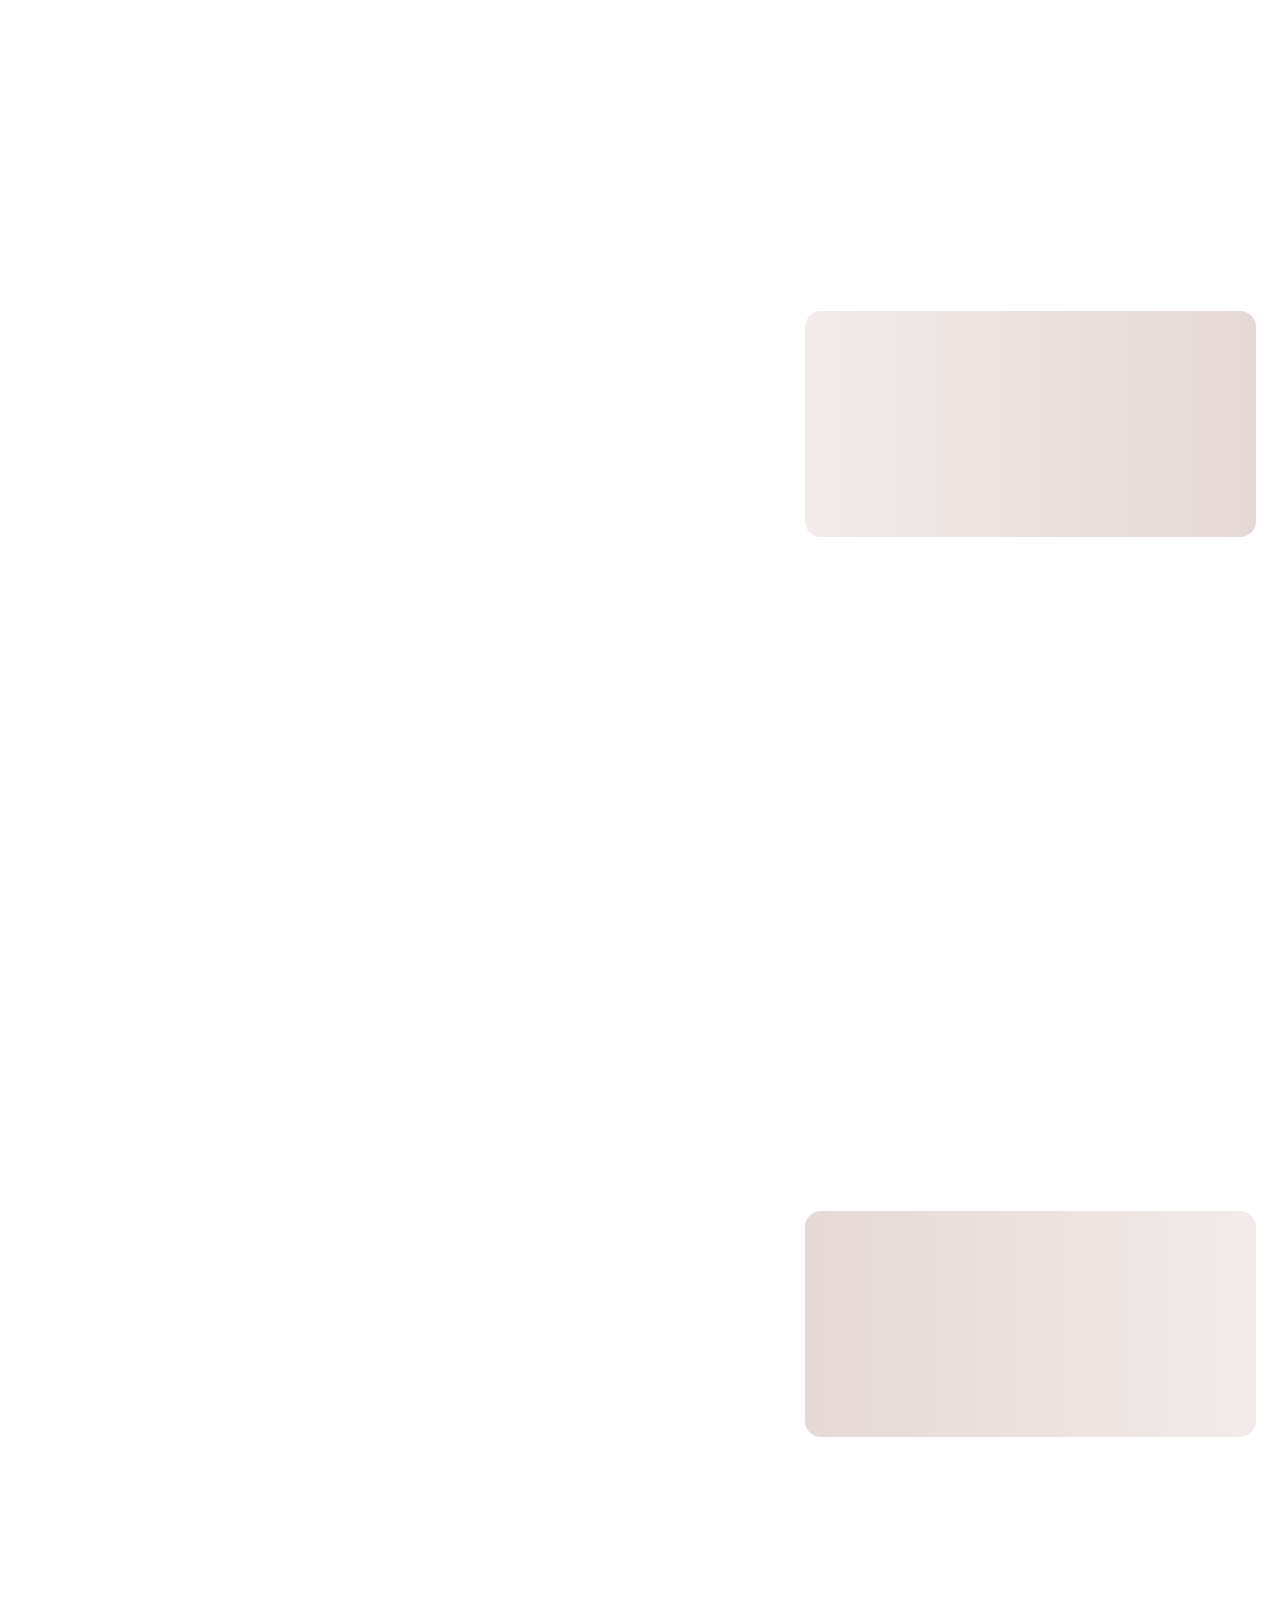
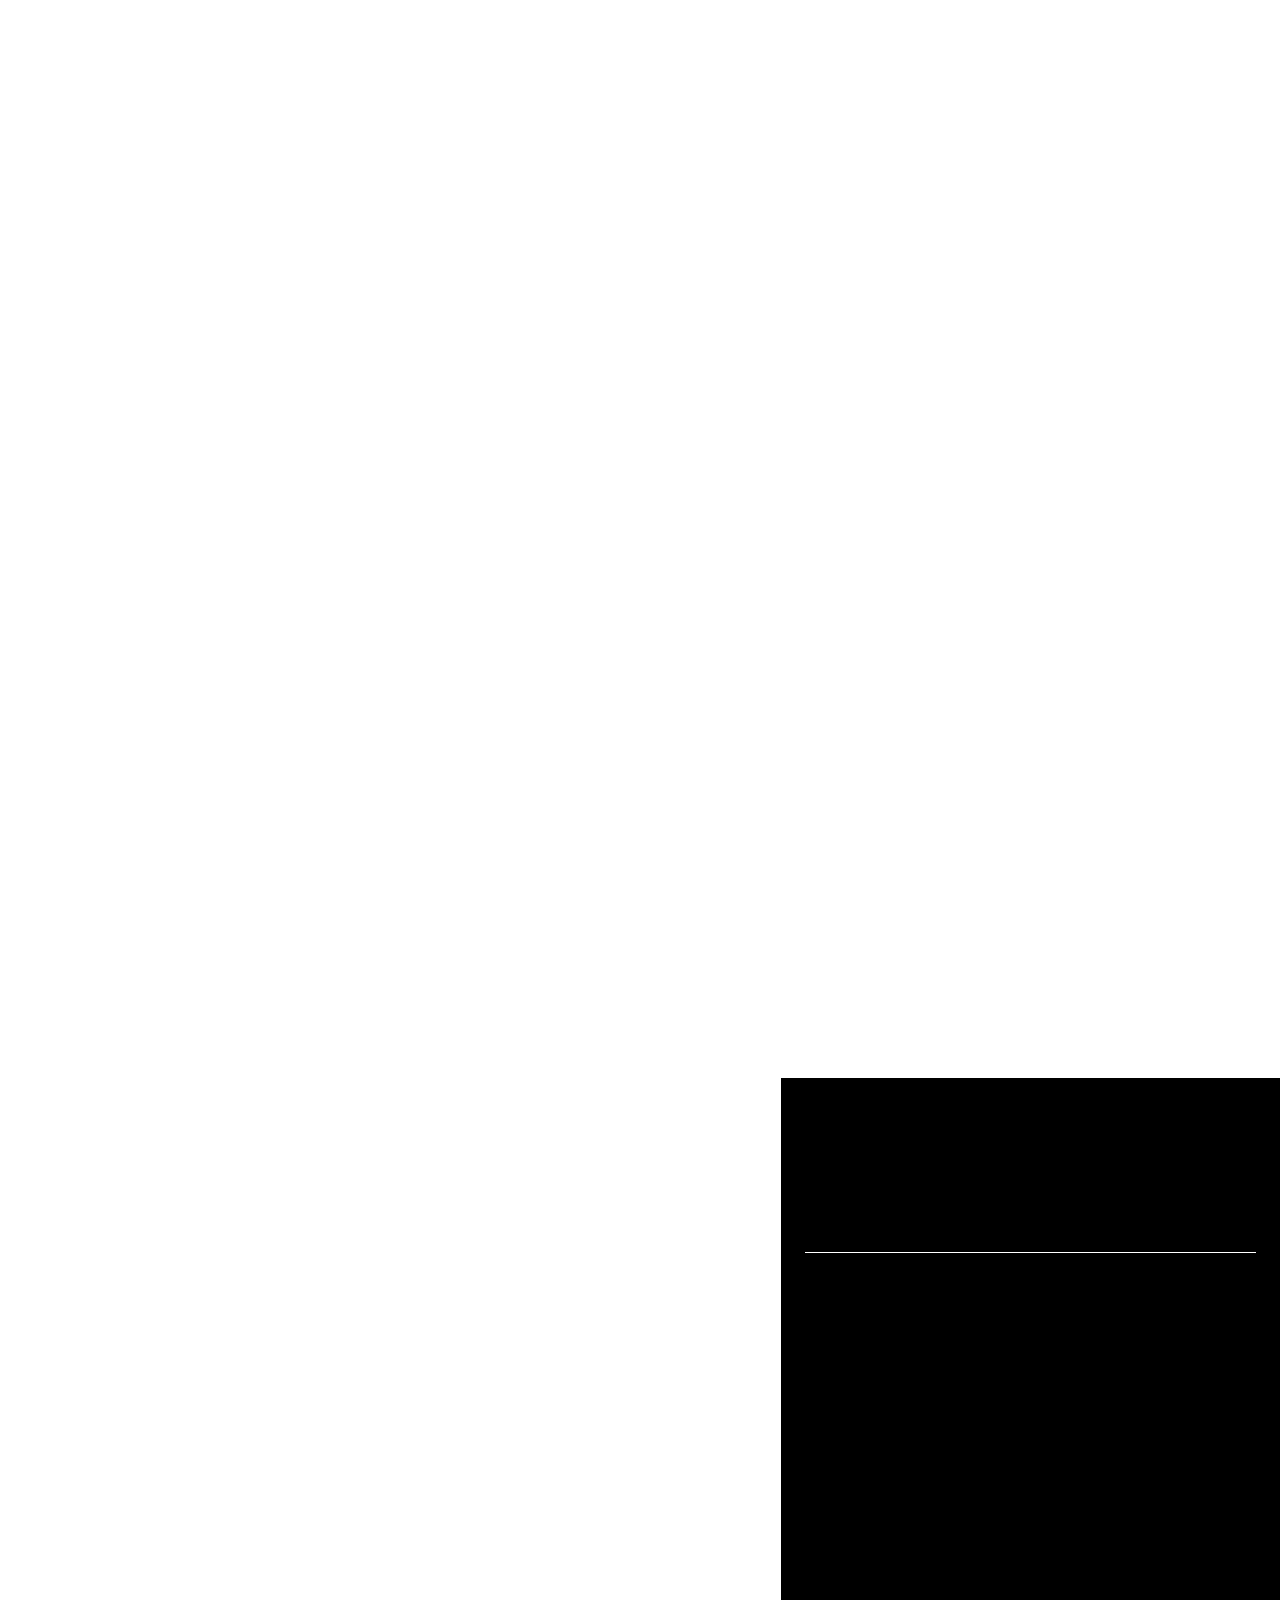
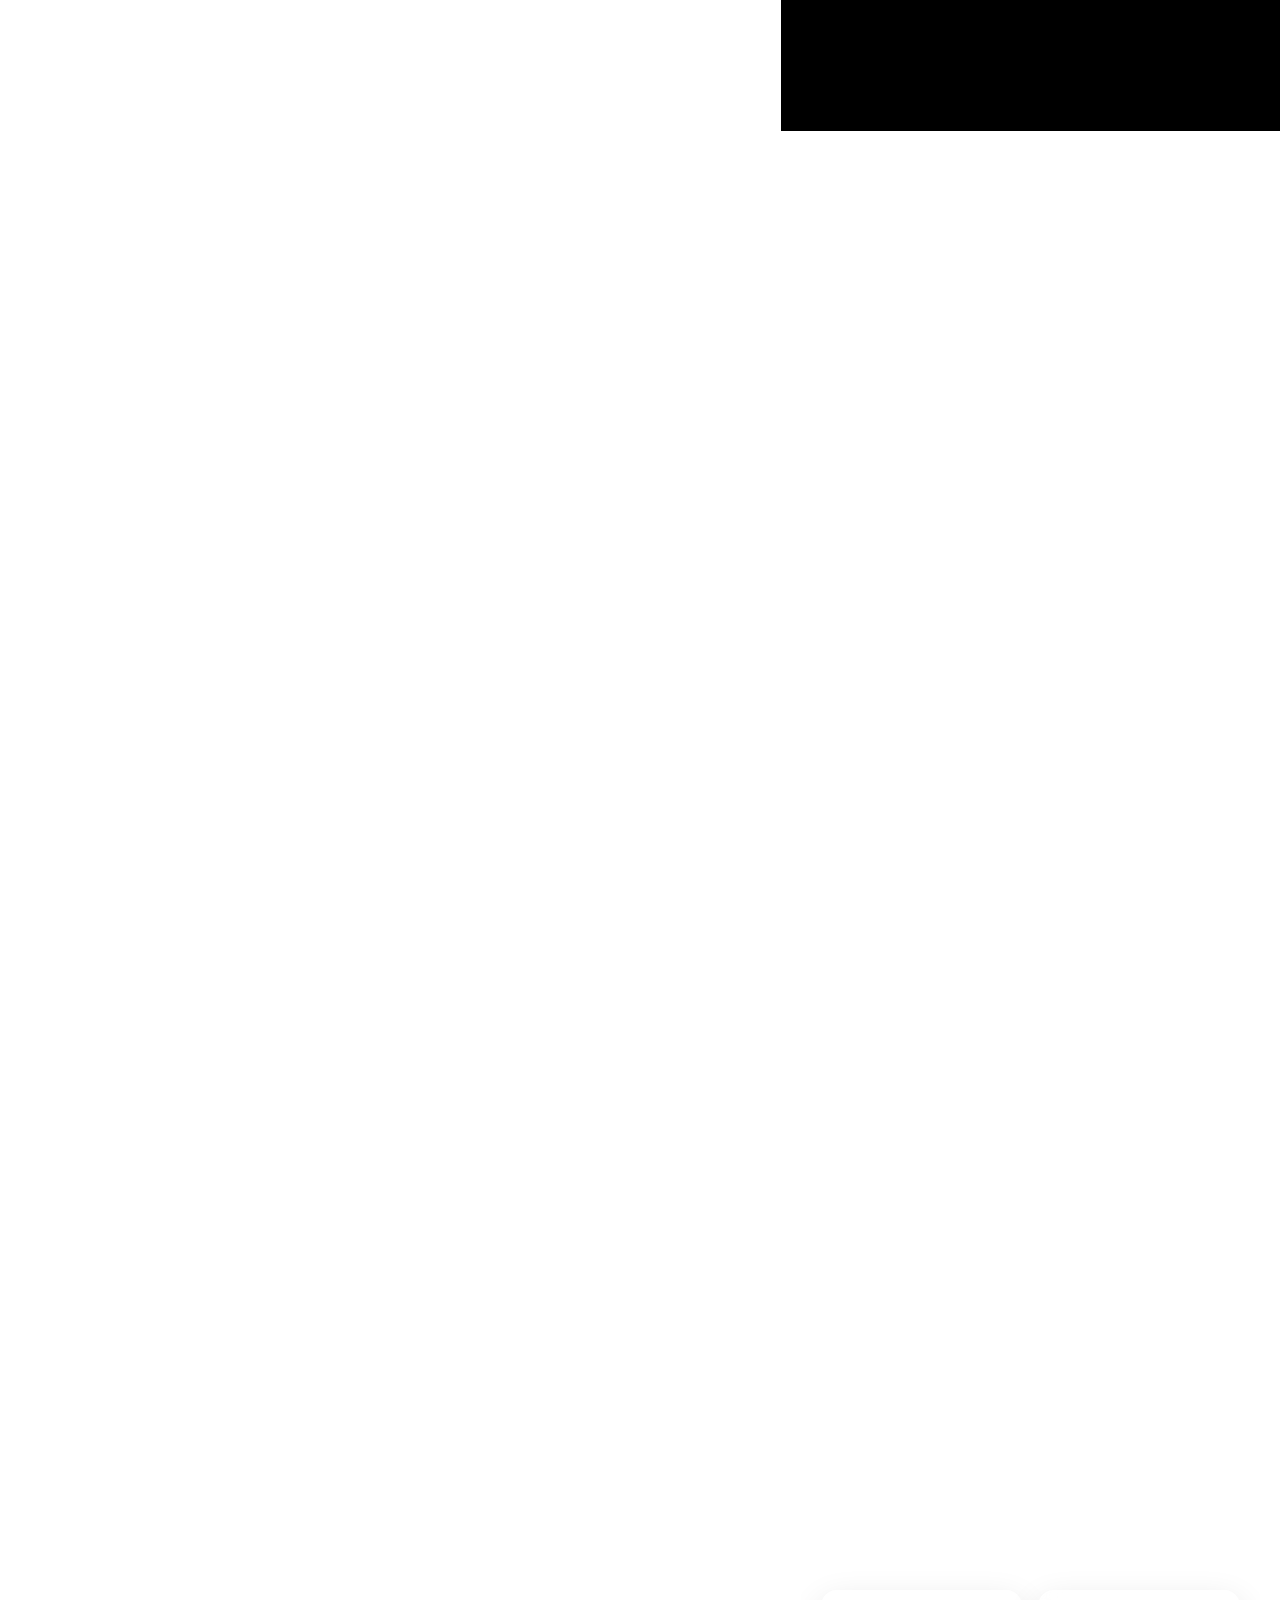
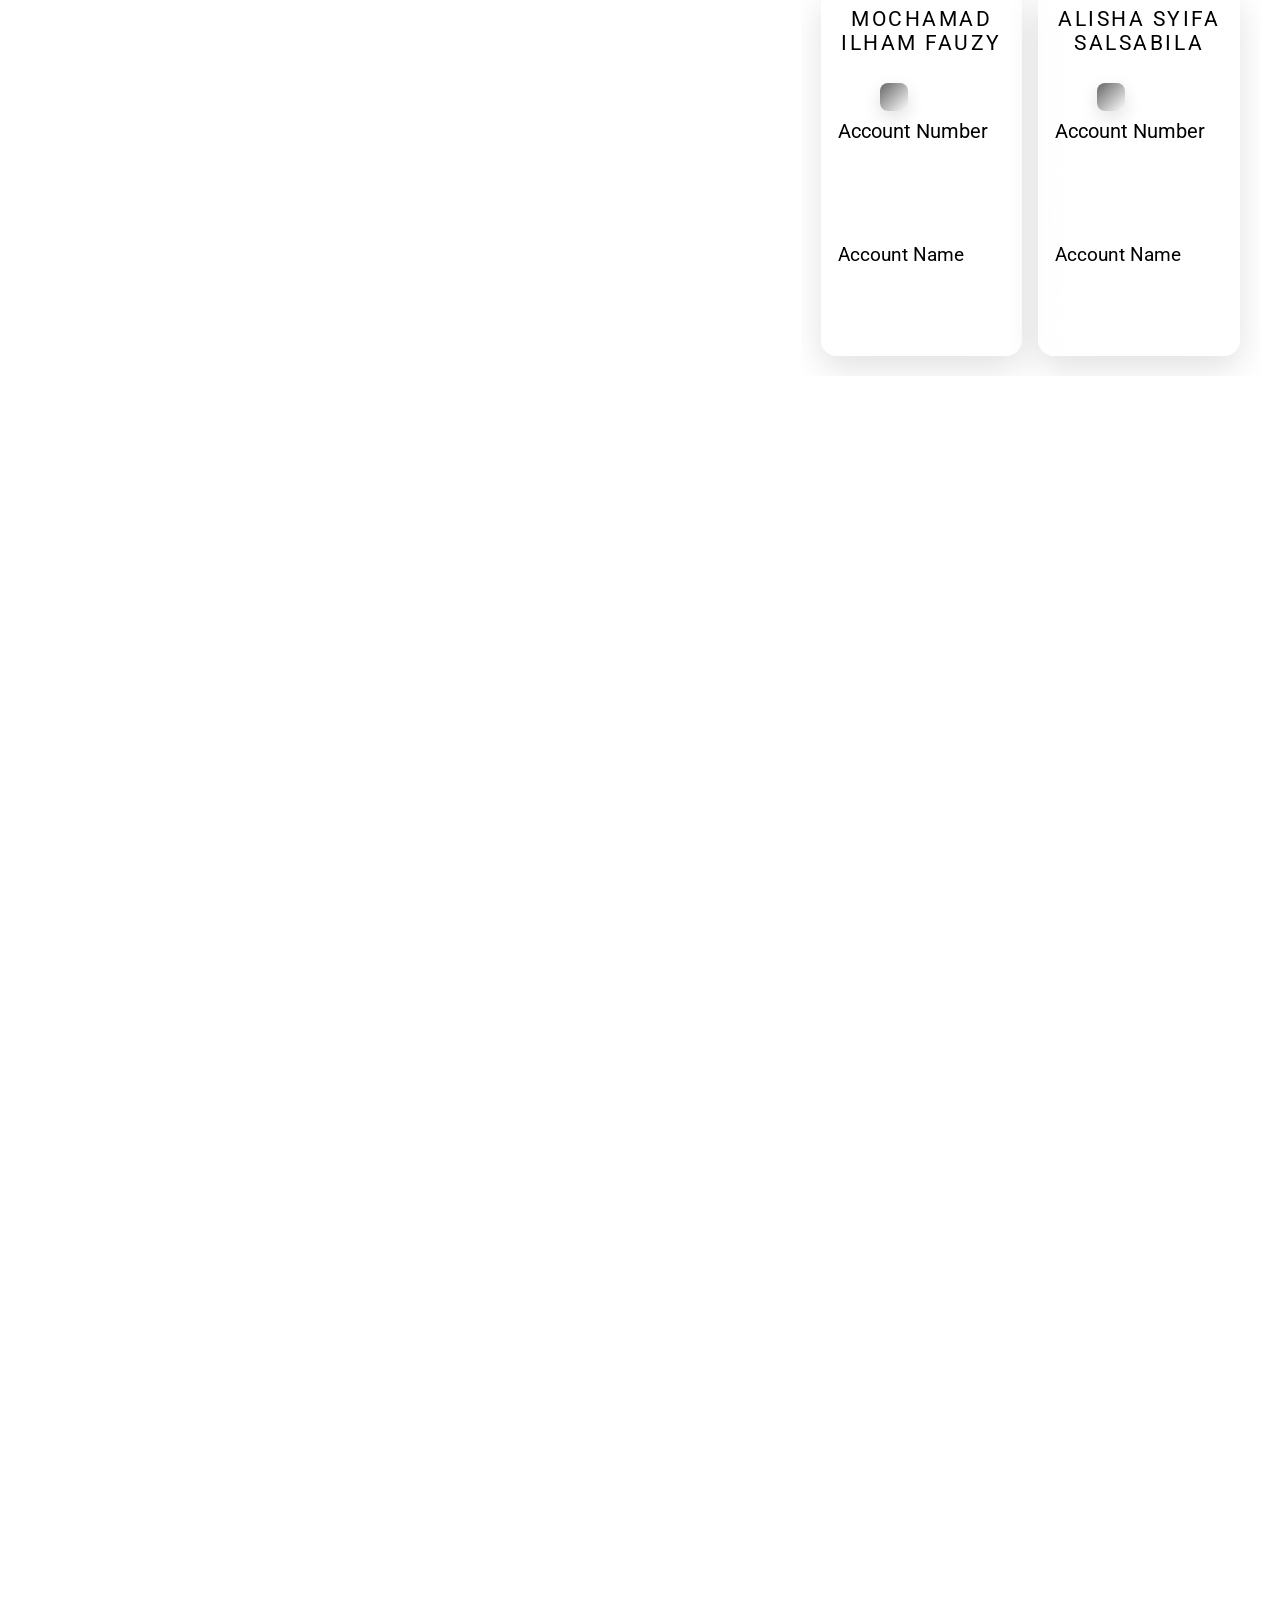
==== commit 3a0d66e1: "update" ====
--- a/index.html
+++ b/index.html
@@ -249,7 +249,7 @@
                             <div class="couple-details-wrap previewed">
                                 <h1 class="details-title " data-aos="zoom-in" data-aos-duration="1000" style="color: white;">The Groom</h1>
                                 <div class="couple-details ">
-                                    <h2 class="couple-name" data-aos="fade-up" data-aos-duration="1000">Moch. Ilham
+                                    <h2 class="couple-name" data-aos="fade-up" data-aos-duration="1000" style="font-family:'Times New Roman', sans-serif; font-weight: 600;">Moch. Ilham
                                         Fauzy, S.Tr.T.</h2>
                                     <p class="couple-parents" data-aos="fade-up" data-aos-duration="1000">Putra dari Bapak
                                         Aang, S.E. (Alm) &amp; Ibu Kartiwi</p>
@@ -273,7 +273,7 @@
                             <div class="couple-details-wrap previewed">
                                 <h1 class="details-title " data-aos="zoom-in" data-aos-duration="1000" style="color: white;">The Bride</h1>
                                 <div class="couple-details ">
-                                    <h2 class="couple-name" data-aos="fade-up" data-aos-duration="1000">Alisha Syifa
+                                    <h2 class="couple-name" data-aos="fade-up" data-aos-duration="1000" style="font-family:'Times New Roman', sans-serif; font-weight: 600;">Alisha Syifa
                                         Salsabila, S.Psi.
                                     </h2>
                                     <p class="couple-parents" data-aos="fade-up" data-aos-duration="1000">Putri dari Bapak Dedi Rustandi &amp; Ibu Hetty Herawati, S.P. </p>
@@ -690,7 +690,7 @@
                                 <div class="wedding-gift-details wedding-gift__first-slide wedding-gift-slide">
                                     <div class="wedding-gift-slide">
                                         <div class="wedding-gift-card-grid">
-                                            <div class="wedding-gift-card wedding-gift-card--stacked" style="background-color: #DAC9DF;">
+                                            <div class="wedding-gift-card wedding-gift-card--stacked">
                                                 <div class="bank-transfer-label">Mochamad Ilham Fauzy</div>
                                                 <div class="wedding-gift-bank-wrap stacked show">
                                                     <div class="bank-item show stacked">
@@ -700,28 +700,28 @@
                                                                     <i class="ph ph-bank"></i>
                                                                 </div>
                                                                 <div class="bank-header-text">
-                                                                    <h4 class="bank-name" style="color: black;">BCA</h4>
+                                                                    <h4 class="bank-name">BCA</h4>
                                                                 </div>
                                                             </div>
                                                             <div class="bank-body">
                                                                 <div>
-                                                                    <small class="bank-account-number-label" style="color: black;">Account
+                                                                    <small class="bank-account-number-label">Account
                                                                         Number</small>
-                                                                    <h4 class="bank-account-number" style="color: black;">8105700322</h4>
+                                                                    <h4 class="bank-account-number">8105700322</h4>
                                                                     <button type="button" class="copy-num bank-copy"
-                                                                        data-copy="8105700322" style="color: black;">Copy</button>
+                                                                        data-copy="8105700322">Copy</button>
                                                                 </div>
                                                                 <div>
-                                                                    <small class="bank-account-name-label" style="color: black;">Account
+                                                                    <small class="bank-account-name-label">Account
                                                                         Name</small>
-                                                                    <h4 class="bank-account-name" style="color: black;">Mochamad Ilham Fauzy</h4>
+                                                                    <h4 class="bank-account-name">Mochamad Ilham Fauzy</h4>
                                                                 </div>
                                                             </div>
                                                         </div>
                                                     </div>
                                                 </div>
                                             </div>
-                                            <div class="wedding-gift-card wedding-gift-card--stacked" style="background-color: #DAC9DF;">
+                                            <div class="wedding-gift-card wedding-gift-card--stacked">
                                                 <div class="bank-transfer-label">Alisha Syifa Salsabila</div>
                                                 <div class="wedding-gift-bank-wrap stacked show">
                                                     <div class="bank-item show stacked">
@@ -731,21 +731,21 @@
                                                                     <i class="ph ph-bank"></i>
                                                                 </div>
                                                                 <div class="bank-header-text">
-                                                                    <h4 class="bank-name" style="color: black;">BCA</h4>
+                                                                    <h4 class="bank-name">BCA</h4>
                                                                 </div>
                                                             </div>
                                                             <div class="bank-body">
                                                                 <div>
-                                                                    <small class="bank-account-number-label" style="color: black;">Account
+                                                                    <small class="bank-account-number-label">Account
                                                                         Number</small>
-                                                                    <h4 class="bank-account-number" style="color: black;">8105700365</h4>
+                                                                    <h4 class="bank-account-number">8105700365</h4>
                                                                     <button type="button" class="copy-num bank-copy"
-                                                                        data-copy="8105700365" style="color: black;">Copy</button>
+                                                                        data-copy="8105700365">Copy</button>
                                                                 </div>
                                                                 <div>
-                                                                    <small class="bank-account-name-label" style="color: black;">Account
+                                                                    <small class="bank-account-name-label">Account
                                                                         Name</small>
-                                                                    <h4 class="bank-account-name" style="color: black;">Alisha Syifa Salsabila</h4>
+                                                                    <h4 class="bank-account-name">Alisha Syifa Salsabila</h4>
                                                                 </div>
                                                             </div>
                                                         </div>
@@ -821,13 +821,13 @@
                                 <div class="form-group guest-name-wrap" data-aos="fade-up" data-aos-duration="1200"
                                     data-aos-delay="200">
                                     <input type="text" name="name" value="" class="form-control guest-name"
-                                        placeholder="Name" value="" style="background-color: #DAC9DF;"/>
+                                        placeholder="Name" value=""/>
                                 </div>
 
                                 <div class="form-group guest-comment-wrap" data-aos="fade-up" data-aos-duration="1200"
                                     data-aos-delay="300">
                                     <textarea class="form-control guest-comment no-scrollbar" name="message" rows="1"
-                                        placeholder="Give your wish" style="background-color: #DAC9DF;"></textarea>
+                                        placeholder="Give your wish"></textarea>
                                 </div>
 
                                 <div class="submit-comment-wrap" data-aos="fade-up" data-aos-duration="1200"
--- a/theme-10/src/template/exclusive-noir.17624191468428.css
+++ b/theme-10/src/template/exclusive-noir.17624191468428.css
@@ -2632,7 +2632,7 @@
     margin-top: 0;
     padding: 6px 14px;
     border-radius: 999px;
-    border: 1px solid black;
+    border: 1px solid var(--button-background-primary);
     background-color: var(--button-background-secondary);
     color: var(--button-text-secondary);
     cursor: pointer;
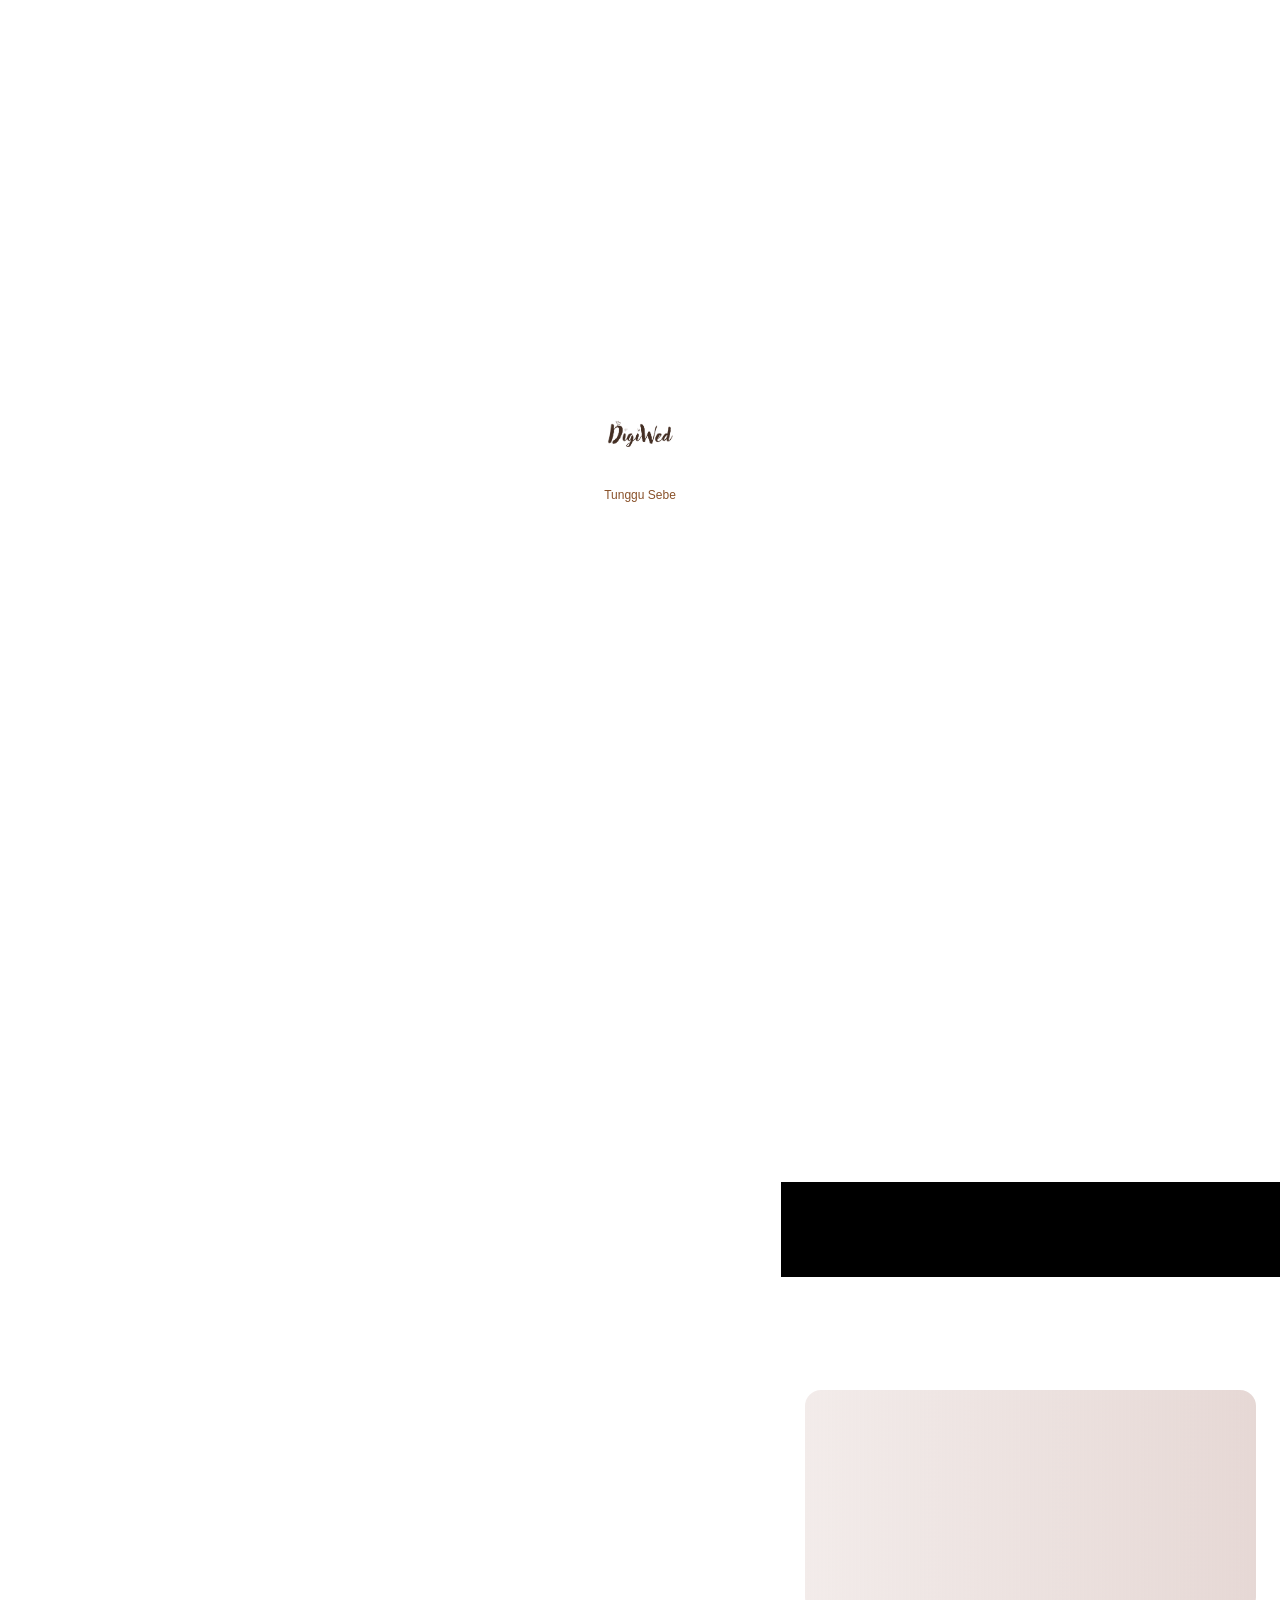
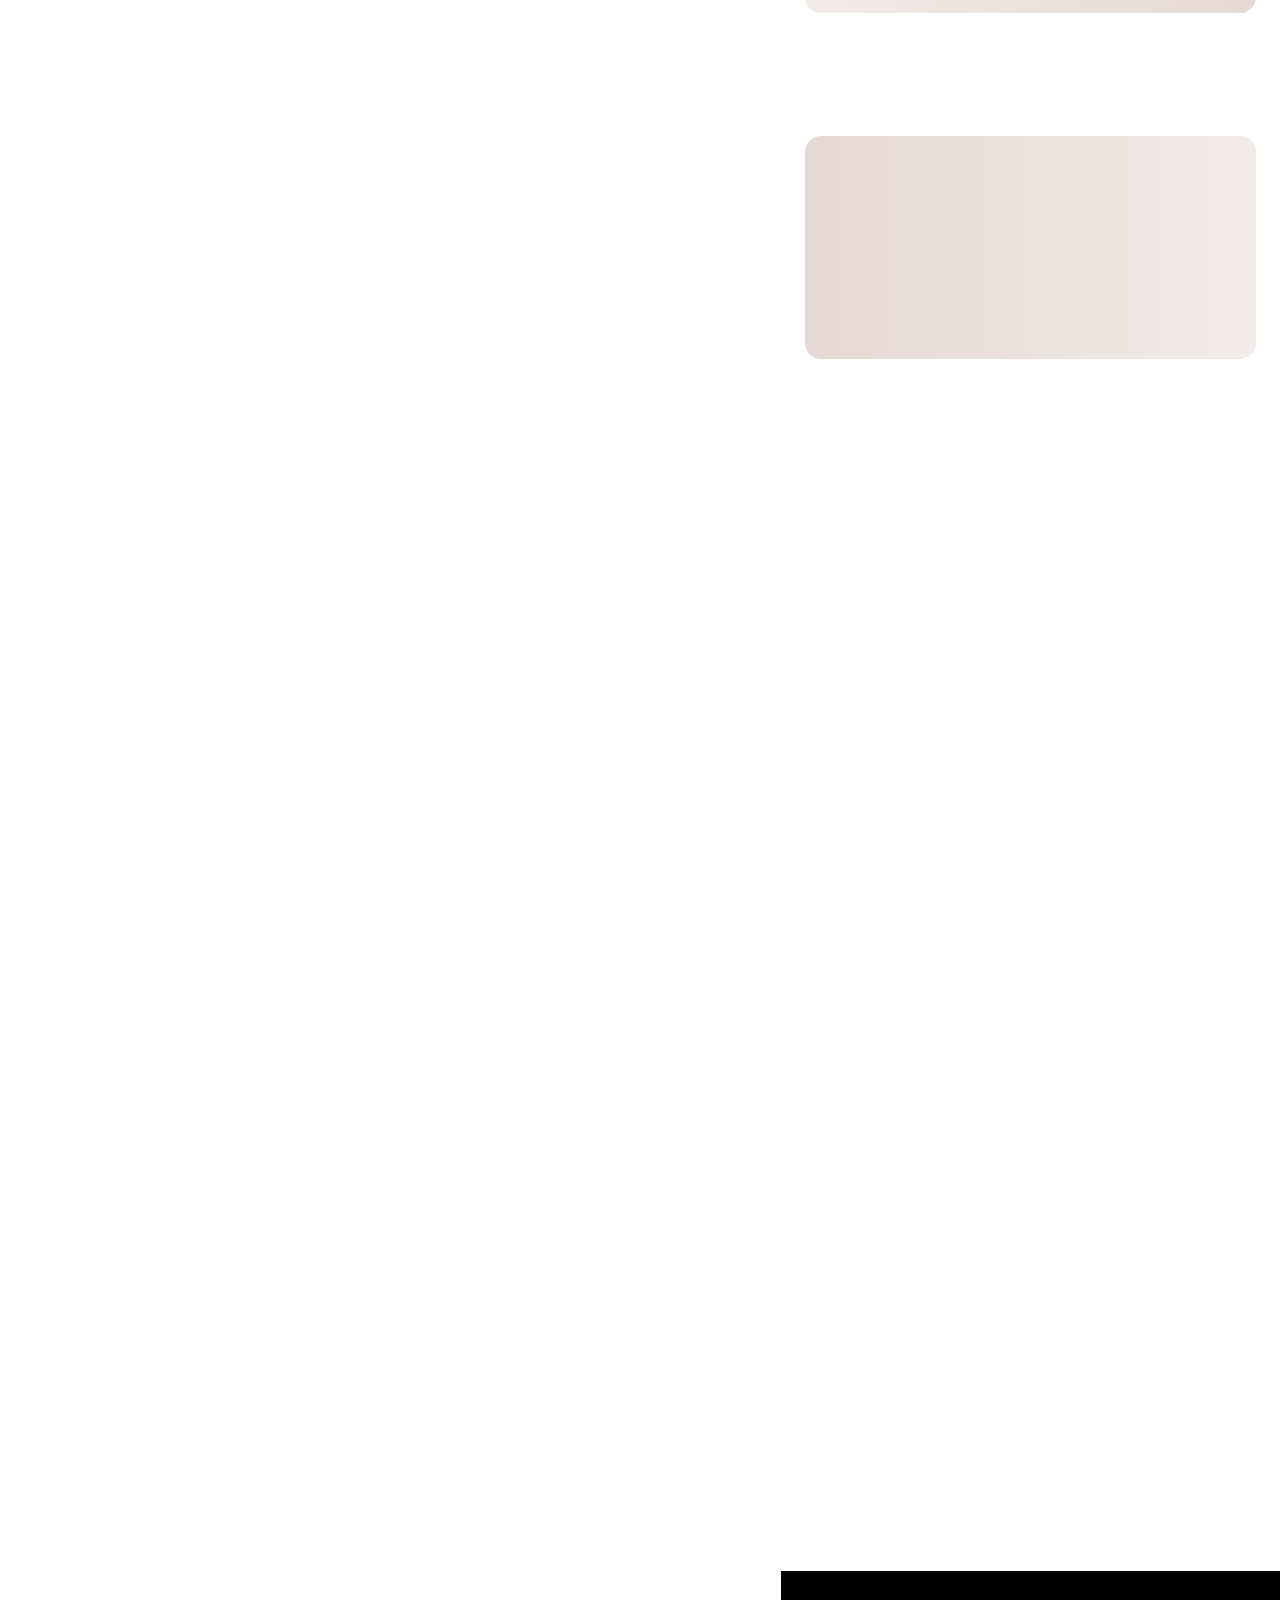
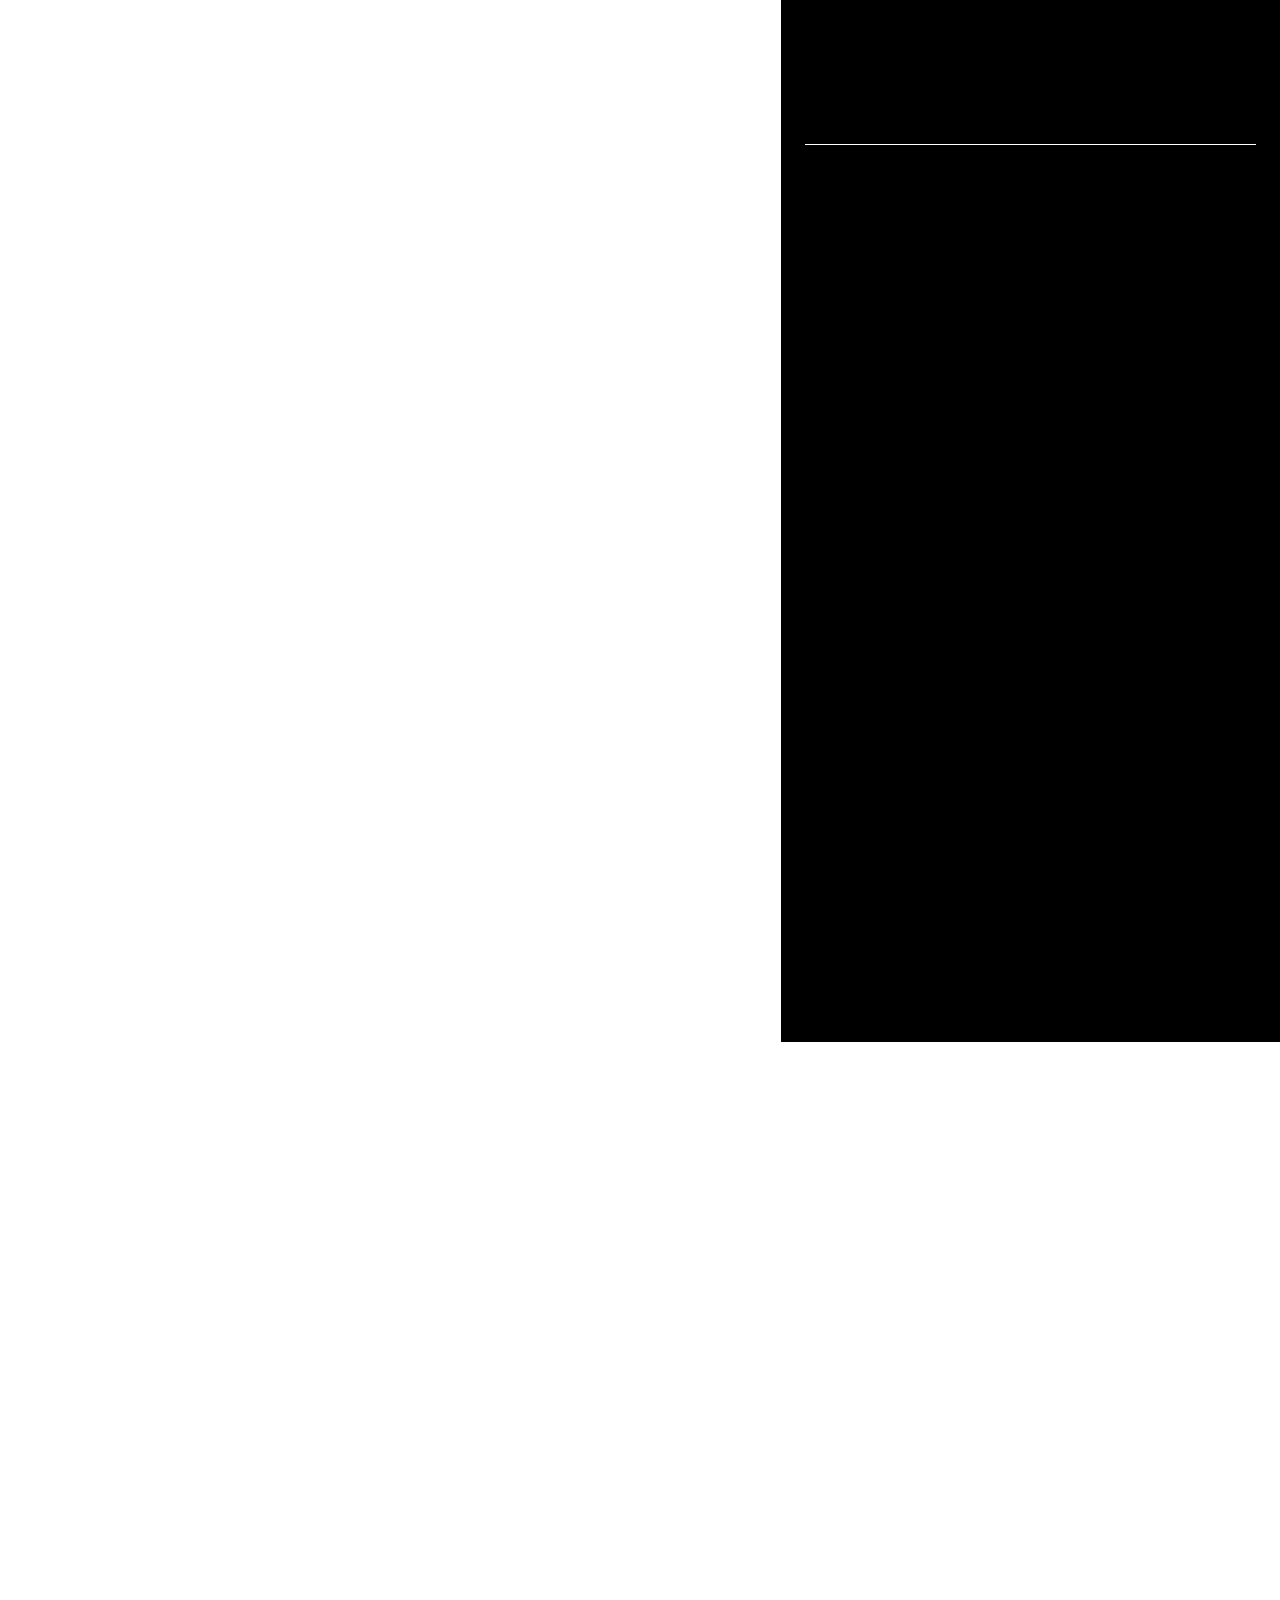
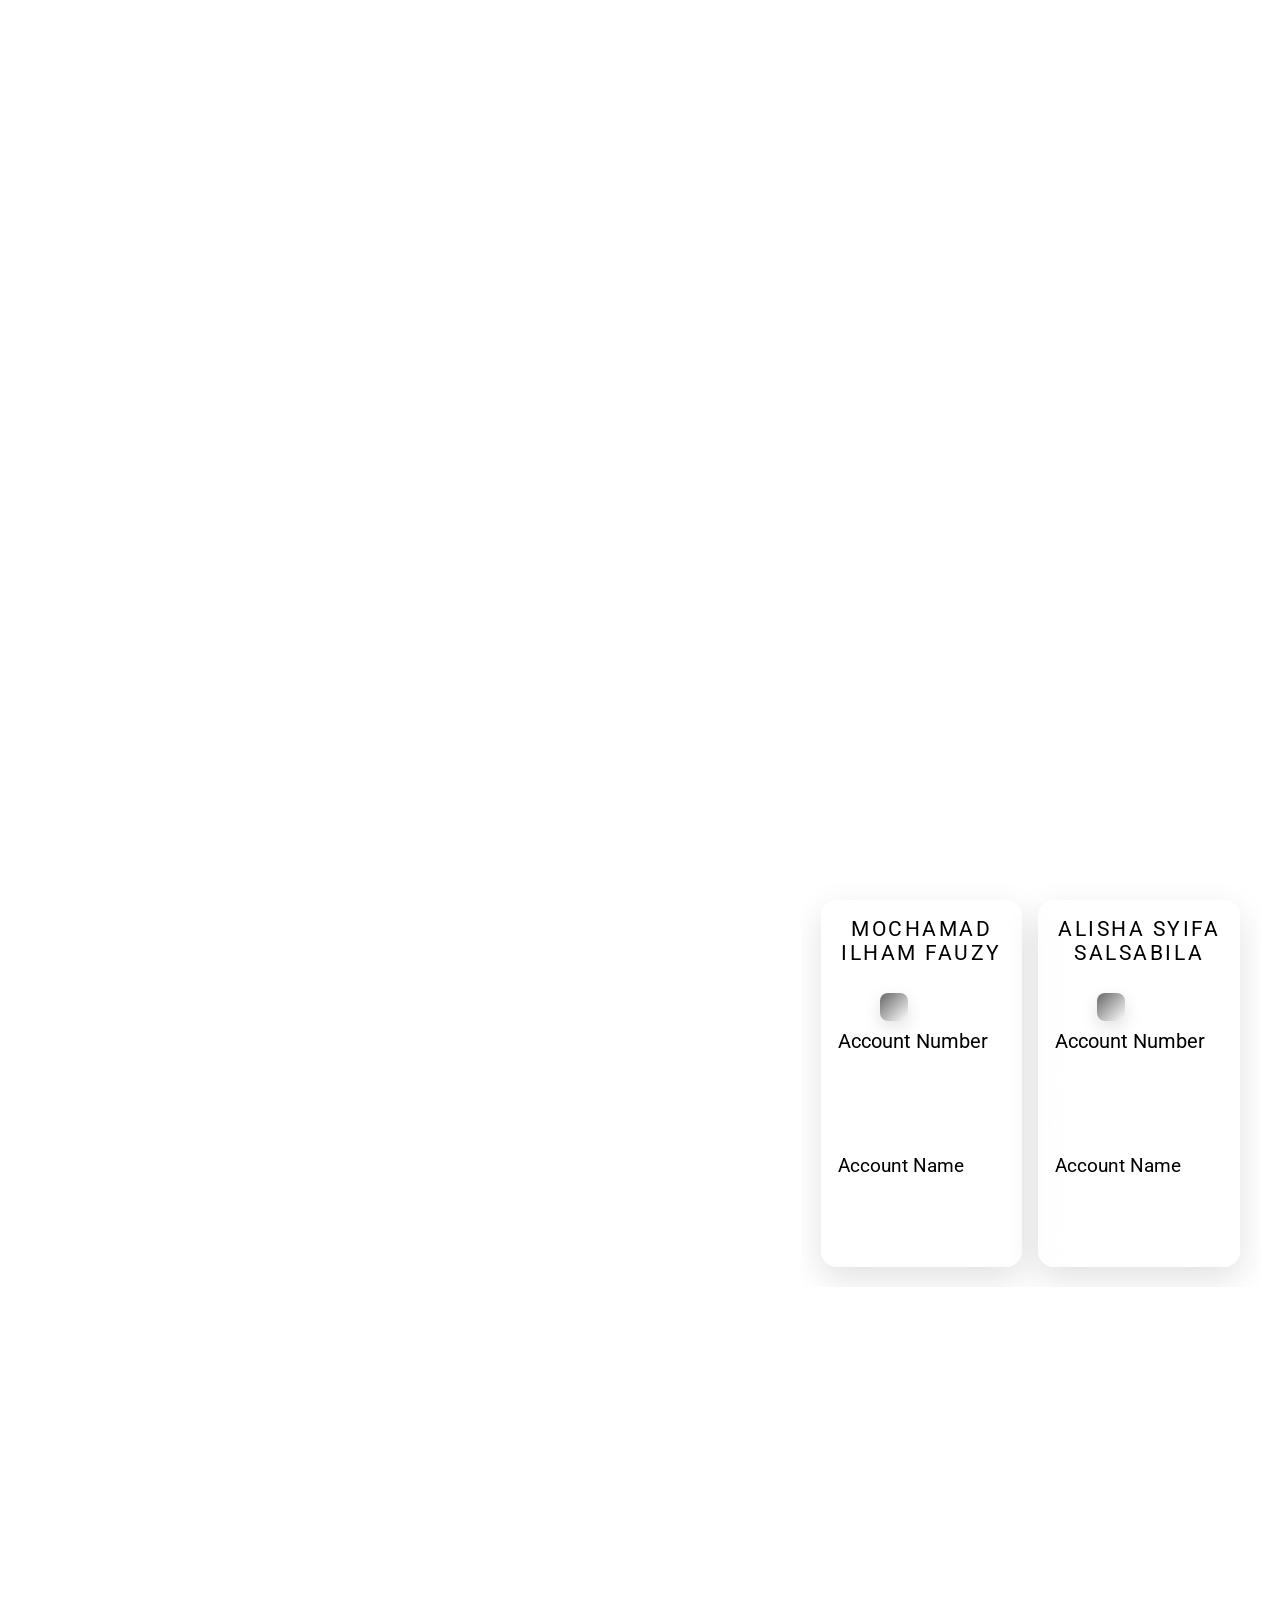
==== commit 8210d850: "update revisi" ====
--- a/index.html
+++ b/index.html
@@ -61,6 +61,9 @@
     <!-- Roboto -->
     <link rel="preload" as="style"
         href="https://fonts.googleapis.com/css2?family=Roboto:ital,wght@0,100;0,300;0,400;0,500;0,700;0,900;1,100;1,300;1,400;1,500;1,700;1,900&amp;display=block">
+    <link rel="preconnect" href="https://fonts.googleapis.com">
+    <link rel="preconnect" href="https://fonts.gstatic.com" crossorigin>
+    <link href="https://fonts.googleapis.com/css2?family=Lancelot&display=swap" rel="stylesheet">
 
     <!-- Plugins -->
     <link rel="stylesheet" href="theme-10/plugin/selectize/dist/css/selectize.default.css">
@@ -102,7 +105,7 @@
         <section class="primary-pane">
             <div class="inner">
                 <div class="details">
-                    <p class="top-text" data-aos="fade-down" data-aos-duration="1200">The Wedding Of</p>
+                    <p class="top-text" data-aos="fade-down" data-aos-duration="1200">THE WEDDING OF</p>
                     <h1 data-aos="zoom-in" data-aos-duration="1200" data-aos-delay="700" style="font-family: ambyttion;">Ilham & Alisha</h1>
                     <p data-aos="fade-up" data-aos-duration="1000" data-aos-delay="100" style="text-align: center">Kepada Yth. <br>Bapak/Ibu/Saudara/i <br />Guest</p>
                 </div>
@@ -142,7 +145,7 @@
             <section class="top-cover">
                 <div class="inner">
                     <div class="head">
-                        <p class="top-text" data-aos="fade-down" data-aos-duration="1200">The Wedding Of</p>
+                        <p class="top-text" data-aos="fade-down" data-aos-duration="1200">THE WEDDING OF</p>
                         <h1 data-aos="zoom-in" data-aos-duration="1200" data-aos-delay="700" style="color: white; font-family: ambyttion;">Ilham & Alisha</h1>
                     </div>
 
@@ -165,7 +168,7 @@
             <section class="cover">
                 <div class="inner">
                     <div class="head" data-aos="fade-down" data-aos-duration="1000">
-                        <p data-aos="fade-down" data-aos-duration="1000">The Wedding Of</p>
+                        <p data-aos="fade-down" data-aos-duration="1000">THE WEDDING OF</p>
                         <h1 data-aos="fade-up" data-aos-duration="1000" data-aos-delay="100" style="color: white; font-family: ambyttion;">Ilham &amp; Alisha</h1>
                         <p class="date" data-aos="fade-up" data-aos-duration="1200" data-aos-delay="300">
                             05 April 2026
@@ -241,7 +244,7 @@
                                         href="https://drive.google.com/thumbnail?id=1SHh7EsabZYCZUz_wDbX1nfZ6EIp6JwPn&sz=w2000"
                                         target="_blank">
                                         <img class="img"
-                                            src="https://drive.google.com/thumbnail?id=1SHh7EsabZYCZUz_wDbX1nfZ6EIp6JwPn&sz=w2000"
+                                            src="https://drive.google.com/thumbnail?id=1fjdRTychKVkHVC29wiZ6swNntFXpFTks&sz=w2000"
                                             alt="">
                                     </a>
                                 </div>
@@ -249,7 +252,7 @@
                             <div class="couple-details-wrap previewed">
                                 <h1 class="details-title " data-aos="zoom-in" data-aos-duration="1000" style="color: white;">The Groom</h1>
                                 <div class="couple-details ">
-                                    <h2 class="couple-name" data-aos="fade-up" data-aos-duration="1000" style="font-family:'Times New Roman', sans-serif; font-weight: 600;">Moch. Ilham
+                                    <h2 class="couple-name" data-aos="fade-up" data-aos-duration="1000" style="font-family: Lancelot, serif; font-weight: 400; font-style: normal;">Moch. Ilham
                                         Fauzy, S.Tr.T.</h2>
                                     <p class="couple-parents" data-aos="fade-up" data-aos-duration="1000">Putra dari Bapak
                                         Aang, S.E. (Alm) &amp; Ibu Kartiwi</p>
@@ -273,7 +276,7 @@
                             <div class="couple-details-wrap previewed">
                                 <h1 class="details-title " data-aos="zoom-in" data-aos-duration="1000" style="color: white;">The Bride</h1>
                                 <div class="couple-details ">
-                                    <h2 class="couple-name" data-aos="fade-up" data-aos-duration="1000" style="font-family:'Times New Roman', sans-serif; font-weight: 600;">Alisha Syifa
+                                    <h2 class="couple-name" data-aos="fade-up" data-aos-duration="1000" style="font-family: Lancelot, serif; font-weight: 400; font-style: normal;">Alisha Syifa
                                         Salsabila, S.Psi.
                                     </h2>
                                     <p class="couple-parents" data-aos="fade-up" data-aos-duration="1000">Putri dari Bapak Dedi Rustandi &amp; Ibu Hetty Herawati, S.P. </p>
@@ -455,7 +458,7 @@
                             <div class="activity-wrap">
                                 <div class="activity-item">
                                     <div class="activity-head">
-                                        <h1 class="activity-title" data-aos="fade-up" data-aos-duration="1000">Resepsi
+                                        <h1 class="activity-title" data-aos="fade-up" data-aos-duration="1000">Akad
                                         </h1>
 
                                         <p class="event-date" data-aos="fade-up" data-aos-duration="1000">
@@ -463,7 +466,31 @@
                                         </p>
 
                                         <p class="activity-time" data-aos="fade-up" data-aos-duration="1000">
-                                            11:00 - 14:00
+                                            08:00 - 11:00 WIB
+                                        </p>
+                                    </div>
+                                    <div class="activity-details">
+                                        <p class="activity-hall" data-aos="fade-up" data-aos-duration="1000">GEDUNG GRAHA PINDAD</p>
+                                        <p class="activity-address" data-aos="fade-up" data-aos-duration="1000">
+                                            Jl. Gatot Subroto No.517, Sukapura, Kec. Kiaracondong, Kota Bandung, Jawa Barat 40559
+                                        </p>
+                                        <div class="activity-link-wrap" data-aos="fade-up" data-aos-duration="1000">
+                                            <a href="https://maps.app.goo.gl/SuSTRvJS5LxnuD2h8"
+                                                class="activity-link" target="_blank">View Maps</a>
+                                        </div>
+                                    </div>
+                                </div>
+                                <div class="activity-item">
+                                    <div class="activity-head">
+                                        <h1 class="activity-title" data-aos="fade-up" data-aos-duration="1000">Resepsi
+                                        </h1>
+
+                                        <p class="event-date" data-aos="fade-up" data-aos-duration="1000">
+                                            Minggu, 05 April 2026
+                                        </p>
+
+                                        <p class="activity-time" data-aos="fade-up" data-aos-duration="1000">
+                                            11:00 - 14:00 WIB
                                         </p>
                                     </div>
                                     <div class="activity-details">
@@ -852,9 +879,9 @@
             <!-- Footnote -->
             <section class="footnote-wrap">
                 <div class="footnote">
-                    <p class="top-text" data-aos="zoom-out" data-aos-duration="1200" data-aos-delay="100">The Wedding Of
+                    <p class="top-text" data-aos="zoom-out" data-aos-duration="1200" data-aos-delay="100">THE WEDDING OF
                     </p>
-                    <h2 class="footnote-title" data-aos="zoom-out" data-aos-duration="1200" data-aos-delay="200">
+                    <h2 class="footnote-title" data-aos="zoom-out" data-aos-duration="1200" data-aos-delay="200" style="font-family: ambyttion;">
                         Ilham &amp; Alisha
                     </h2>
                     <p class="date" data-aos="zoom-out" data-aos-duration="1200" data-aos-delay="300">
@@ -888,7 +915,7 @@
         };
 
         // Event
-        var EVENT = "1766275200";
+        var EVENT = "1775350800";
 
         // Banks
         var BANK_OPTIONS = [{ "id": 15, "user_id": 84, "bank_name": "BCA", "account_number": "8105700322", "account_name": "Mochamad Ilham Fauzy", "created_at": "2025-12-10T07:56:19.000000Z", "updated_at": "2025-12-10T07:56:19.000000Z" }, { "id": 16, "user_id": 84, "bank_name": "BCA", "account_number": "8105700365", "account_name": "Alisha Syifa Salsabila", "created_at": "2025-12-10T07:57:05.000000Z", "updated_at": "2025-12-10T07:57:05.000000Z" }];
--- a/theme-10/src/template/globalad2a8428.css
+++ b/theme-10/src/template/globalad2a8428.css
@@ -23,6 +23,12 @@
     --button-background-secondary: #0000000 !important;
     --button-background-secondary-rgb: 0, 0, 0 !important;
 }
+/* Lancelot */
+@font-face {
+    font-family: "Lancelot";
+    src: url('../../../asset/font/Lancelot-Regular.ttf') format('ttf');
+    font-display: auto;
+}
 /* Ambyttion */
 @font-face {
     font-family: "ambyttion";
--- a/theme-10/src/template/exclusive-noir.17624191468428.css
+++ b/theme-10/src/template/exclusive-noir.17624191468428.css
@@ -848,13 +848,13 @@
 .couple-info .couple-preview-wrap {
     position: relative;
     padding: 0px;
-    min-height: var(--body-height);
+    /* min-height: var(--body-height); */
 }
 
 
 .couple-preview-wrap .couple-picture {  
     width: 100%;
-    height: var(--body-height);
+    height: auto;
     overflow: hidden;
     margin: 0 auto;
     position: relative;
@@ -863,10 +863,10 @@
 }
 
 .couple-picture .img-wrap {
-    position: absolute;
+    position: relative;
     /* display: flex; */
     width: 100%;
-    height: 100%;
+    height: 60%;
     /* border-radius: 50%; */
     margin: 0 auto;
     overflow: hidden;
@@ -890,10 +890,10 @@
     position: relative;
     bottom: 0;
     left: 0;
-    padding: 40px 24px;
+    padding: 10px 24px;
 }
 .couple-details-wrap.previewed {
-    position: absolute;
+    /* position: absolute; */
 }
 .couple-details-wrap .details-title {
     display: flex;
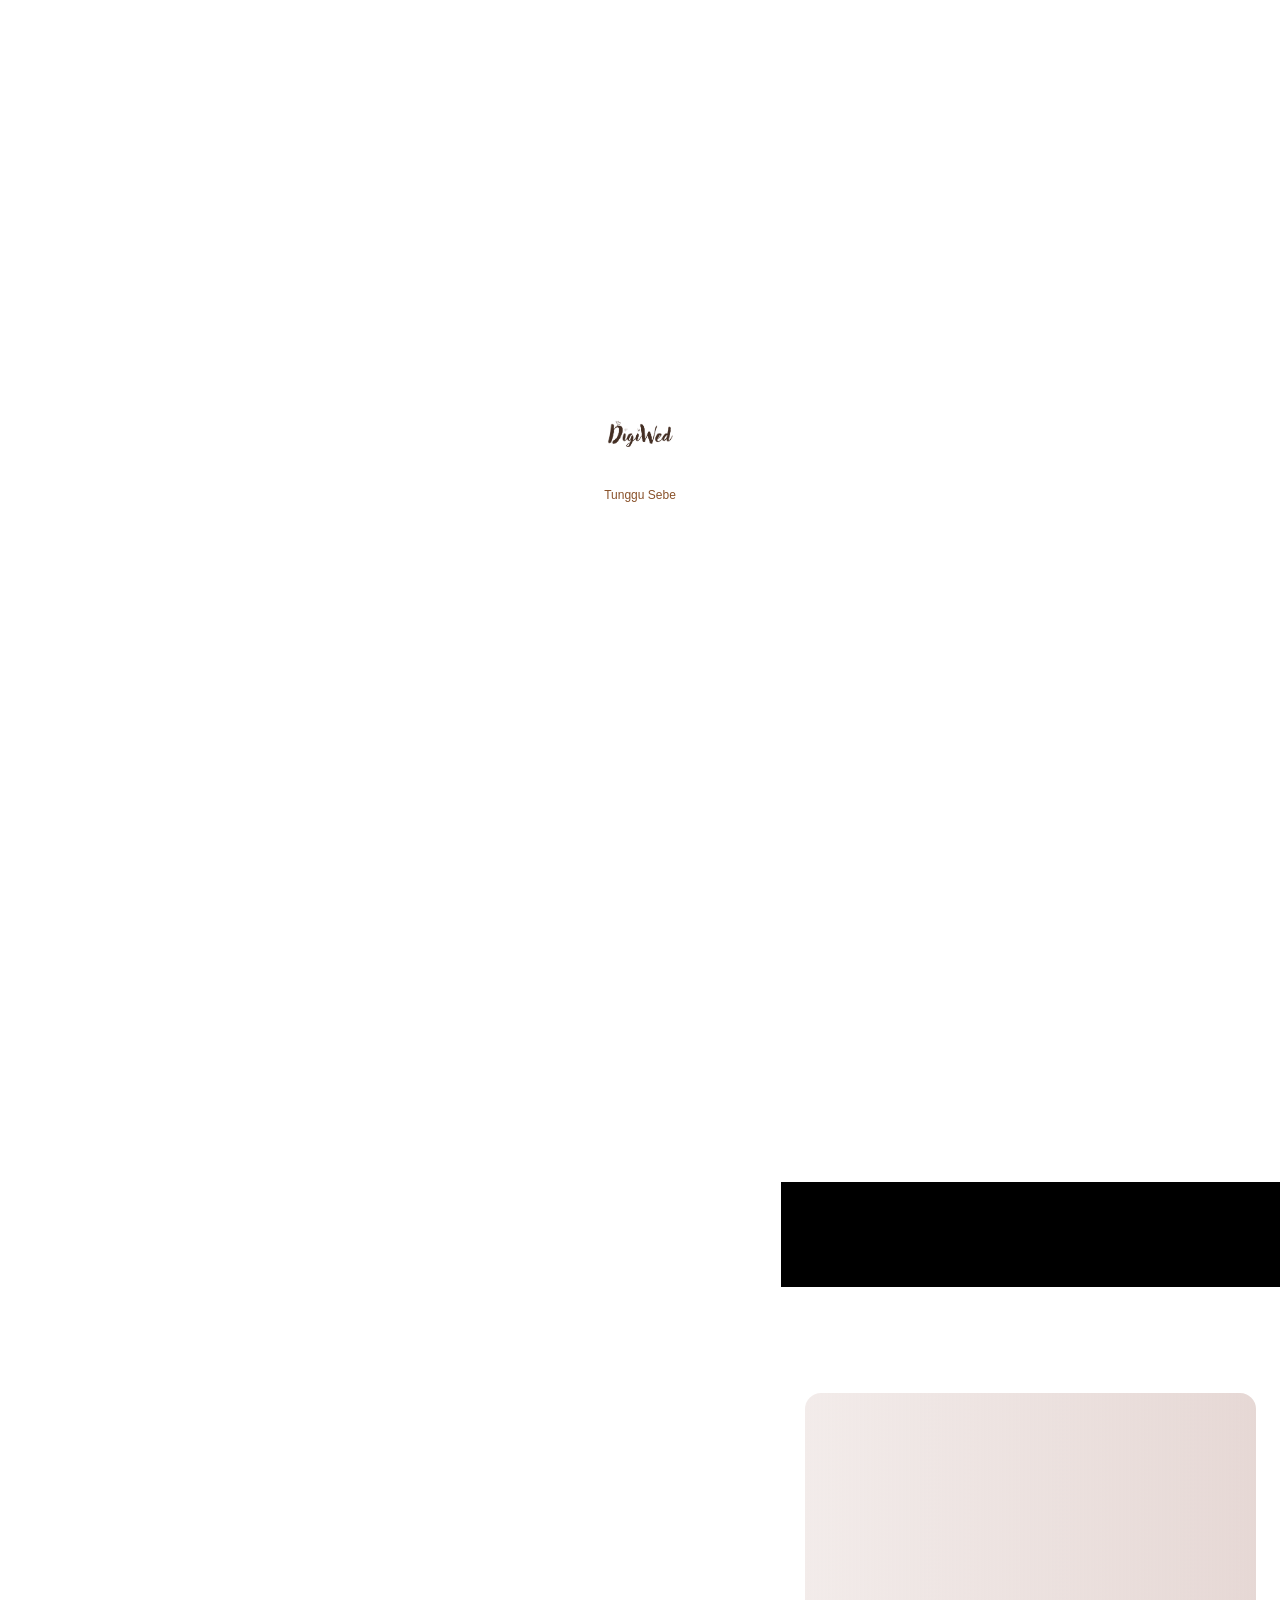
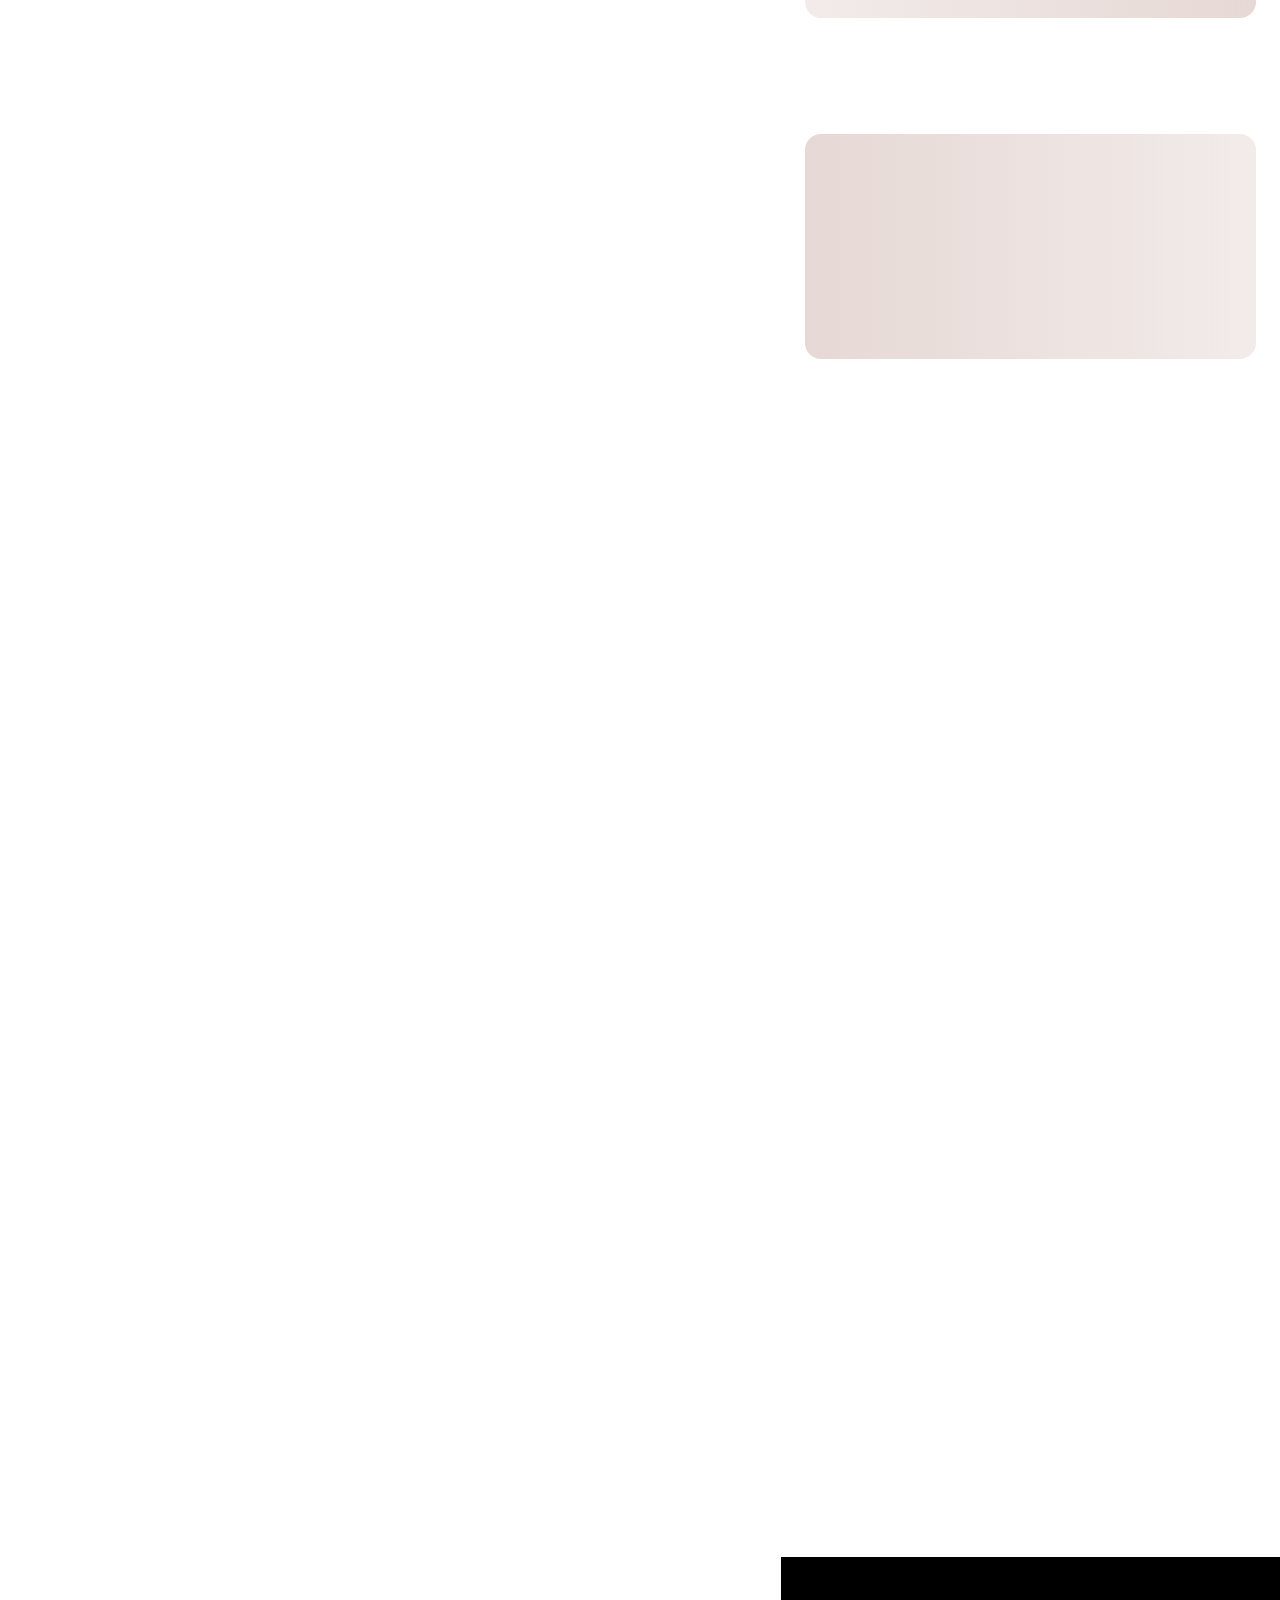
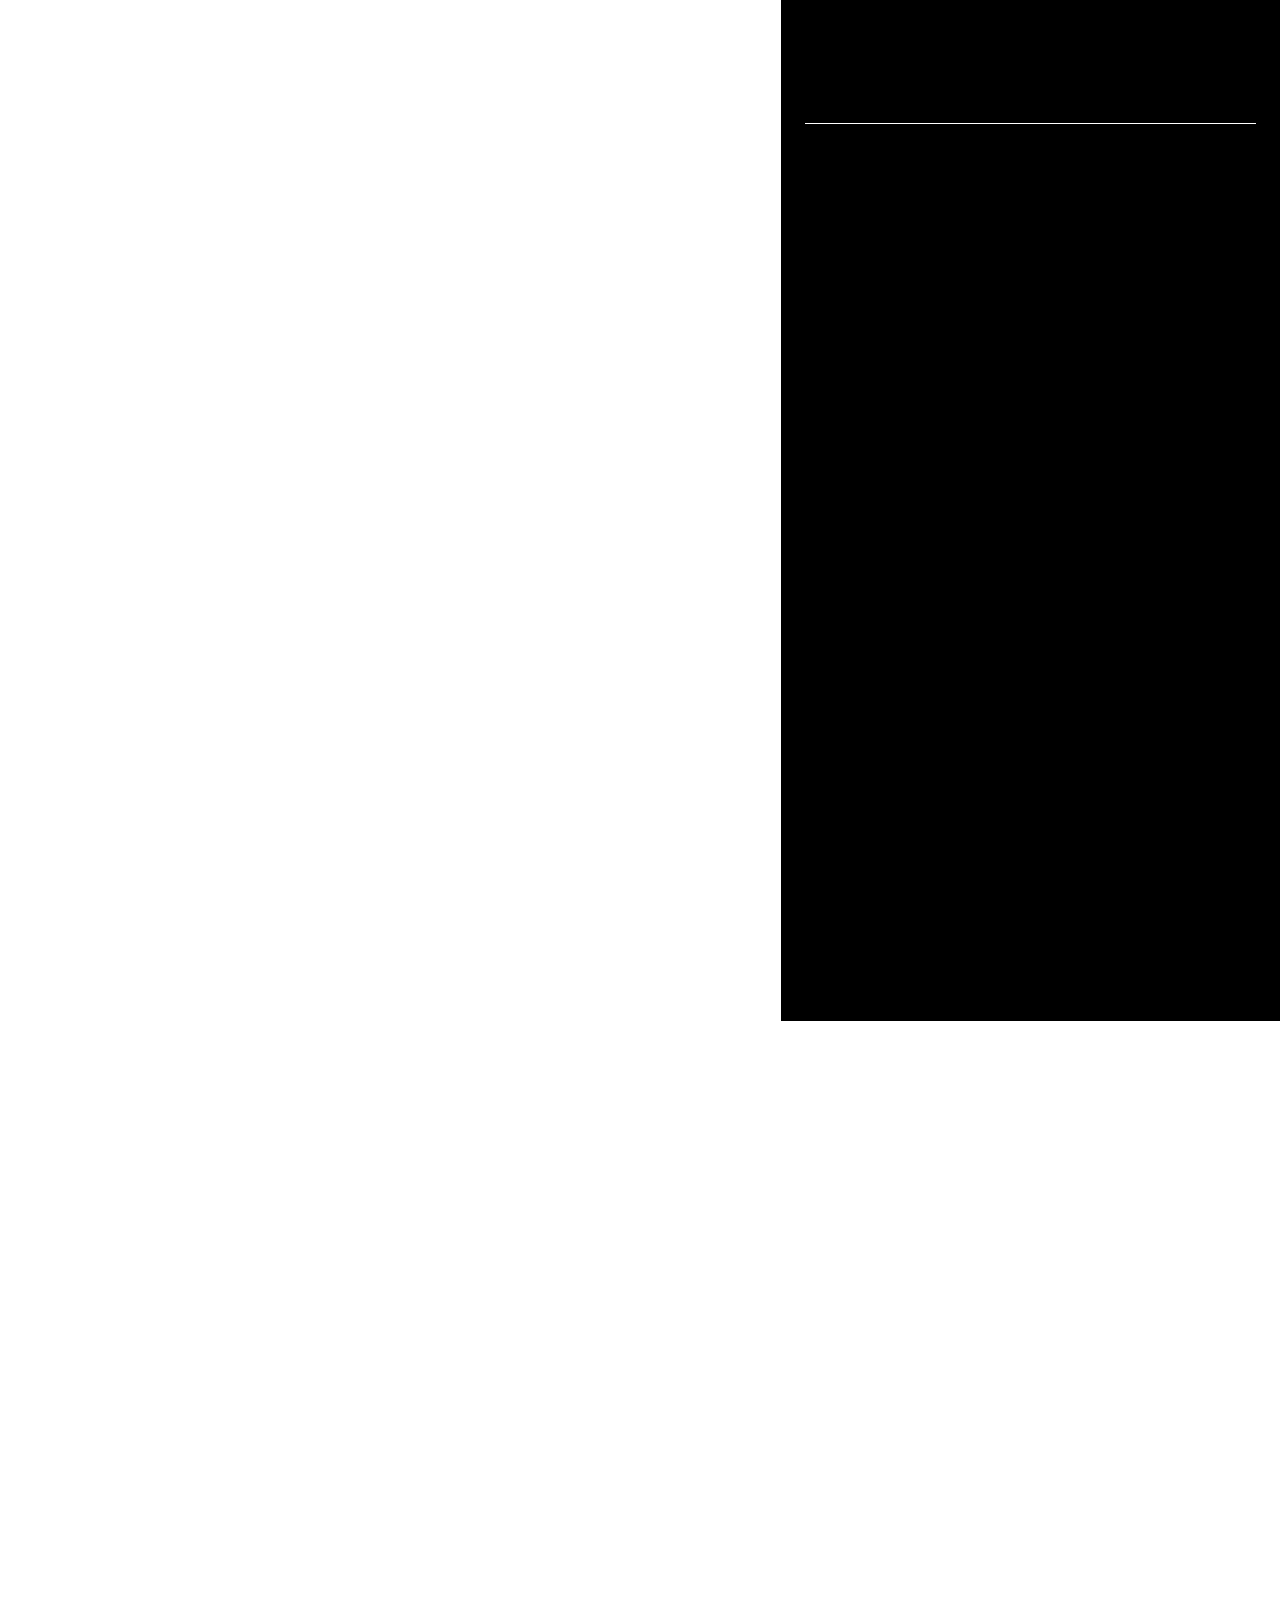
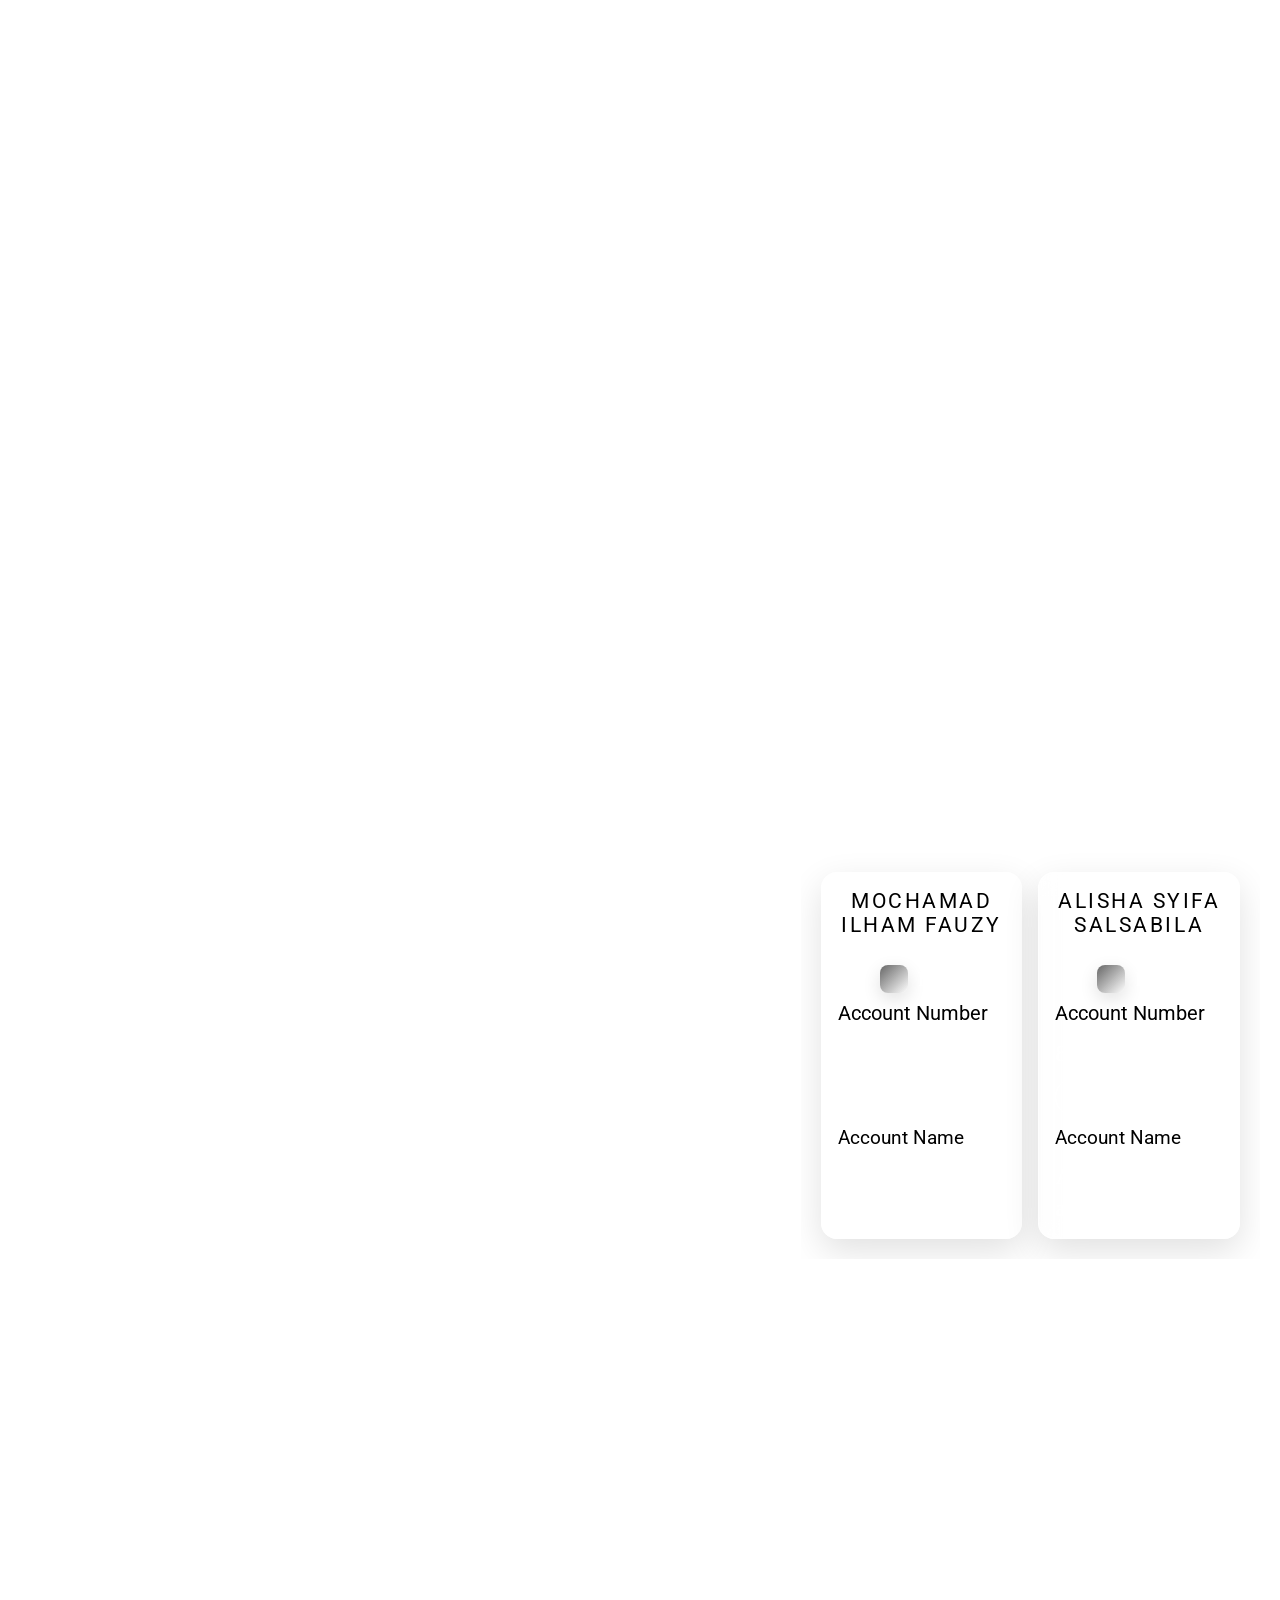
==== commit a810fc34: "font upadate" ====
--- a/index.html
+++ b/index.html
@@ -64,6 +64,9 @@
     <link rel="preconnect" href="https://fonts.googleapis.com">
     <link rel="preconnect" href="https://fonts.gstatic.com" crossorigin>
     <link href="https://fonts.googleapis.com/css2?family=Lancelot&display=swap" rel="stylesheet">
+    <link rel="preconnect" href="https://fonts.googleapis.com">
+    <link rel="preconnect" href="https://fonts.gstatic.com" crossorigin>
+    <link href="https://fonts.googleapis.com/css2?family=Cardo:ital,wght@0,400;0,700;1,400&display=swap" rel="stylesheet">
 
     <!-- Plugins -->
     <link rel="stylesheet" href="theme-10/plugin/selectize/dist/css/selectize.default.css">
@@ -105,7 +108,7 @@
         <section class="primary-pane">
             <div class="inner">
                 <div class="details">
-                    <p class="top-text" data-aos="fade-down" data-aos-duration="1200">THE WEDDING OF</p>
+                    <p class="top-text" data-aos="fade-down" data-aos-duration="1200" style="font-family: Cardo, serif; font-weight: 400;">THE WEDDING OF</p>
                     <h1 data-aos="zoom-in" data-aos-duration="1200" data-aos-delay="700" style="font-family: ambyttion;">Ilham & Alisha</h1>
                     <p data-aos="fade-up" data-aos-duration="1000" data-aos-delay="100" style="text-align: center">Kepada Yth. <br>Bapak/Ibu/Saudara/i <br />Guest</p>
                 </div>
@@ -145,7 +148,7 @@
             <section class="top-cover">
                 <div class="inner">
                     <div class="head">
-                        <p class="top-text" data-aos="fade-down" data-aos-duration="1200">THE WEDDING OF</p>
+                        <p class="top-text" data-aos="fade-down" data-aos-duration="1200" style="font-family: Cardo, serif; font-weight: 400;">THE WEDDING OF</p>
                         <h1 data-aos="zoom-in" data-aos-duration="1200" data-aos-delay="700" style="color: white; font-family: ambyttion;">Ilham & Alisha</h1>
                     </div>
 
@@ -168,7 +171,7 @@
             <section class="cover">
                 <div class="inner">
                     <div class="head" data-aos="fade-down" data-aos-duration="1000">
-                        <p data-aos="fade-down" data-aos-duration="1000">THE WEDDING OF</p>
+                        <p data-aos="fade-down" data-aos-duration="1000" style="font-family: Cardo, serif; font-weight: 400;">THE WEDDING OF</p>
                         <h1 data-aos="fade-up" data-aos-duration="1000" data-aos-delay="100" style="color: white; font-family: ambyttion;">Ilham &amp; Alisha</h1>
                         <p class="date" data-aos="fade-up" data-aos-duration="1200" data-aos-delay="300">
                             05 April 2026
@@ -219,7 +222,7 @@
             <!-- Quote -->
             <section class="quote-wrap">
                 <div class="quote">
-                    <p class="quote-caption" data-aos="fade-up" data-aos-duration="1000">
+                    <p class="quote-caption" data-aos="fade-up" data-aos-duration="1000" style="font-family: Cardo, serif; font-weight: 400; font-style: italic;">
                         Dari dua cerita yang tumbuh dengan cara yang berbeda, kami belajar saling memahami, saling menguatkan, dan tetap bertahan hingga langkah kami bertemu di satu tujuan yang sama <br>
                         - Alisha & Ilham -
                     </p>
@@ -230,7 +233,7 @@
             <section class="couple-wrap">
                 <div class="couple">
                     <div class="couple-head">
-                        <h1 class="couple-title" data-aos="zoom-in" data-aos-duration="1000" style="color: white;">THE WEDDING OF</h1>
+                        <h1 class="couple-title" data-aos="zoom-in" data-aos-duration="1000" style="color: white; font-family: Cardo, serif; font-weight: 400;">THE WEDDING OF</h1>
                         <!-- <p class="couple-description" data-aos="fade-up" data-aos-duration="1000">The pleasure of your
                             company is requested at the marriage of the groom and the bride</p> -->
                     </div>
@@ -250,9 +253,9 @@
                                 </div>
                             </div>
                             <div class="couple-details-wrap previewed">
-                                <h1 class="details-title " data-aos="zoom-in" data-aos-duration="1000" style="color: white;">The Groom</h1>
+                                <h1 class="details-title " data-aos="zoom-in" data-aos-duration="1000" style="color: white; font-family: ambyttion;">The Groom</h1>
                                 <div class="couple-details ">
-                                    <h2 class="couple-name" data-aos="fade-up" data-aos-duration="1000" style="font-family: Lancelot, serif; font-weight: 400; font-style: normal;">Moch. Ilham
+                                    <h2 class="couple-name" data-aos="fade-up" data-aos-duration="1000" style="font-family: 'Times New Roman', sans-serif; font-weight: 600;">Moch. Ilham
                                         Fauzy, S.Tr.T.</h2>
                                     <p class="couple-parents" data-aos="fade-up" data-aos-duration="1000">Putra dari Bapak
                                         Aang, S.E. (Alm) &amp; Ibu Kartiwi</p>
@@ -274,9 +277,9 @@
                                 </div>
                             </div>
                             <div class="couple-details-wrap previewed">
-                                <h1 class="details-title " data-aos="zoom-in" data-aos-duration="1000" style="color: white;">The Bride</h1>
+                                <h1 class="details-title " data-aos="zoom-in" data-aos-duration="1000" style="color: white; font-family: ambyttion;">The Bride</h1>
                                 <div class="couple-details ">
-                                    <h2 class="couple-name" data-aos="fade-up" data-aos-duration="1000" style="font-family: Lancelot, serif; font-weight: 400; font-style: normal;">Alisha Syifa
+                                    <h2 class="couple-name" data-aos="fade-up" data-aos-duration="1000" style="font-family: 'Times New Roman', sans-serif; font-weight: 600;">Alisha Syifa
                                         Salsabila, S.Psi.
                                     </h2>
                                     <p class="couple-parents" data-aos="fade-up" data-aos-duration="1000">Putri dari Bapak Dedi Rustandi &amp; Ibu Hetty Herawati, S.P. </p>
@@ -291,7 +294,7 @@
             <section class="gallery">
                 <div class="gallery-inner">
                     <div class="title" data-aos="zoom-out" data-aos-duration="1000">
-                        <h1 data-aos="fade-up" data-aos-duration="1000" style="color: white;">Our Gallery</h1>
+                        <h1 data-aos="fade-up" data-aos-duration="1000" style="color: white; font-family: ambyttion;">Our Gallery</h1>
                     </div>
                     <div class="body">
                         <div class="gallery__single-slider" data-aos="fade-left" data-aos-duration="1200">
@@ -432,7 +435,7 @@
             <section class="video-gallery autoplay-video-section">
                 <div class="inner">
                     <div class="title" data-aos="zoom-out" data-aos-duration="1000">
-                        <h1 data-aos="zoom-out-up" data-aos-duration="1000" style="color: white;">Our Footage</h1>
+                        <h1 data-aos="zoom-out-up" data-aos-duration="1000" style="color: white; font-family: ambyttion;">Our Footage</h1>
                     </div>
                     <div class="video-outer">
                         <div class="video">
@@ -450,7 +453,7 @@
             <section class="agenda-wrap">
                 <div class="agenda-inner">
                     <div class="agenda-head">
-                        <h1 class="agenda-title" data-aos="zoom-in" data-aos-duration="1500" style="color: white;">It&#039;s The Day</h1>
+                        <h1 class="agenda-title" data-aos="zoom-in" data-aos-duration="1500" style="color: white; font-family: ambyttion;">It&#039;s The Day</h1>
                         <!-- <p class="agenda-description" data-aos="fade-up" data-aos-duration="1200">By the mercy and blessing of Allah SWT, we intend to hold the wedding of our children</p>                     -->
                     </div>
                     <div class="agenda-body">
@@ -515,23 +518,23 @@
                 <div class="rsvp-border-wrap">
                     <div class="rsvp-inner">
                         <div class="rsvp-head">
-                            <h1 class="rsvp-title" data-aos="zoom-in" data-aos-duration="1500" style="color: white;">Love Story</h1>
+                            <h1 class="rsvp-title" data-aos="zoom-in" data-aos-duration="1500" style="color: white; font-family: ambyttion;">Love Story</h1>
                         </div>
                         <div class="rsvp-head" style="margin-top: 10px;">
-                            <p class="" data-aos="zoom-in" data-aos-duration="1500" style="color: white;"><strong>Awal Bertemu</strong></p>
-                            <p style="color: white;">Kami pertama kali bertemu di bangku SMP pada tahun 2011, berada di kelas yang sama selama tiga tahun tanpa pernah menyangka bahwa pertemuan itu akan menjadi awal cerita kami.</p>
+                            <p class="" data-aos="zoom-in" data-aos-duration="1500" style="color: white; font-family: Cardo, serif; font-weight: 700;">Awal Bertemu</p>
+                            <p style="color: white; font-family: Cardo, serif; font-weight: 400;">Kami pertama kali bertemu di bangku SMP pada tahun 2011, berada di kelas yang sama selama tiga tahun tanpa pernah menyangka bahwa pertemuan itu akan menjadi awal cerita kami.</p>
                         </div>
                         <div class="rsvp-head" style="margin-top: 10px;">
-                            <p class="" data-aos="zoom-in" data-aos-duration="1500" style="color: white;"><strong>Menjalin Hubungan</strong></p>
-                            <p style="color: white;">Sejak 5 Juni 2014, setelah kelulusan semakin dekat, kami mulai mengenal satu sama lain lebih dalam. Berawal dari pertemanan sederhana, tumbuh menjadi hubungan yang berarti.</p>
+                            <p class="" data-aos="zoom-in" data-aos-duration="1500" style="color: white; font-family: Cardo, serif; font-weight: 700;">Menjalin Hubungan</p>
+                            <p style="color: white; font-family: Cardo, serif; font-weight: 400;">Sejak 5 Juni 2014, setelah kelulusan semakin dekat, kami mulai mengenal satu sama lain lebih dalam. Berawal dari pertemanan sederhana, tumbuh menjadi hubungan yang berarti.</p>
                         </div>
                         <div class="rsvp-head" style="margin-top: 10px;">
-                            <p class="" data-aos="zoom-in" data-aos-duration="1500" style="color: white;"><strong>Bertunangan</strong></p>
-                            <p style="color: white;">Setelah sepuluh tahun bersama melewati berbagai cerita, kami memutuskan untuk melangkah ke jenjang yang lebih serius dengan bertunangan pada 24 November 2024.</p>
+                            <p class="" data-aos="zoom-in" data-aos-duration="1500" style="color: white; font-family: Cardo, serif; font-weight: 700;">Bertunangan</p>
+                            <p style="color: white; font-family: Cardo, serif; font-weight: 400;">Setelah sepuluh tahun bersama melewati berbagai cerita, kami memutuskan untuk melangkah ke jenjang yang lebih serius dengan bertunangan pada 24 November 2024.</p>
                         </div>
                         <div class="rsvp-head" style="margin-top: 10px;">
-                            <p class="" data-aos="zoom-in" data-aos-duration="1500" style="color: white;"><strong>Selamanya</strong></p>
-                            <p style="color: white;">Dengan segala perbedaan dan ujian yang telah dilalui, kami mantap merencanakan pernikahan pada 5 April 2026 sebagai awal perjalanan baru kami bersama.</p>
+                            <p class="" data-aos="zoom-in" data-aos-duration="1500" style="color: white; font-family: Cardo, serif; font-weight: 700;">Selamanya</p>
+                            <p style="color: white; font-family: Cardo, serif; font-weight: 400;">Dengan segala perbedaan dan ujian yang telah dilalui, kami mantap merencanakan pernikahan pada 5 April 2026 sebagai awal perjalanan baru kami bersama.</p>
                         </div>
 
                         <div class="rsvp-body">
@@ -702,7 +705,7 @@
             <section class="wedding-gift-wrap">
                 <div class="wedding-gift-inner">
                     <div class="wedding-gift-head">
-                        <h1 class="wedding-gift-title" data-aos="zoom-in" data-aos-duration="1500" style="color: white;">Wedding Gift</h1>
+                        <h1 class="wedding-gift-title" data-aos="zoom-in" data-aos-duration="1500" style="color: white; font-family: ambyttion;">Wedding Gift</h1>
                         <p class="wedding-gift-description" data-aos="fade-up" data-aos-duration="1000">
                             Merupakan suatu kebahagiaan bagi kami atas kehadiran dan doa restu yang Anda berikan di hari istimewa kami.
                             Apabila Anda berkenan memberikan tanda kasih, kami telah menyediakan amplop digital untuk memudahkan Anda.
@@ -831,7 +834,7 @@
             <section class="wedding-wish-wrap" data-template="">
                 <div class="wedding-wish-inner">
                     <div class="wedding-wish-head">
-                        <h1 class="wedding-wish-title" data-aos="fade-up" data-aos-duration="1200">Wedding Wish</h1>
+                        <h1 class="wedding-wish-title" data-aos="fade-up" data-aos-duration="1200" style="font-family: ambyttion;">Wedding Wish</h1>
                     </div>
 
                     <div class="wedding-wish-body">
@@ -879,7 +882,7 @@
             <!-- Footnote -->
             <section class="footnote-wrap">
                 <div class="footnote">
-                    <p class="top-text" data-aos="zoom-out" data-aos-duration="1200" data-aos-delay="100">THE WEDDING OF
+                    <p class="top-text" data-aos="zoom-out" data-aos-duration="1200" data-aos-delay="100" style="font-family: Cardo, serif; font-weight: 400;">THE WEDDING OF
                     </p>
                     <h2 class="footnote-title" data-aos="zoom-out" data-aos-duration="1200" data-aos-delay="200" style="font-family: ambyttion;">
                         Ilham &amp; Alisha
--- a/theme-10/src/template/exclusive-noir.17624191468428.css
+++ b/theme-10/src/template/exclusive-noir.17624191468428.css
@@ -1,3 +1,21 @@
+.cardo-regular {
+  font-family: "Cardo", serif;
+  font-weight: 400;
+  font-style: normal;
+}
+
+.cardo-bold {
+  font-family: "Cardo", serif;
+  font-weight: 700;
+  font-style: normal;
+}
+
+.cardo-regular-italic {
+  font-family: "Cardo", serif;
+  font-weight: 400;
+  font-style: italic;
+}
+
 /* Noir */
 body.noir {
     /* Heading Family */
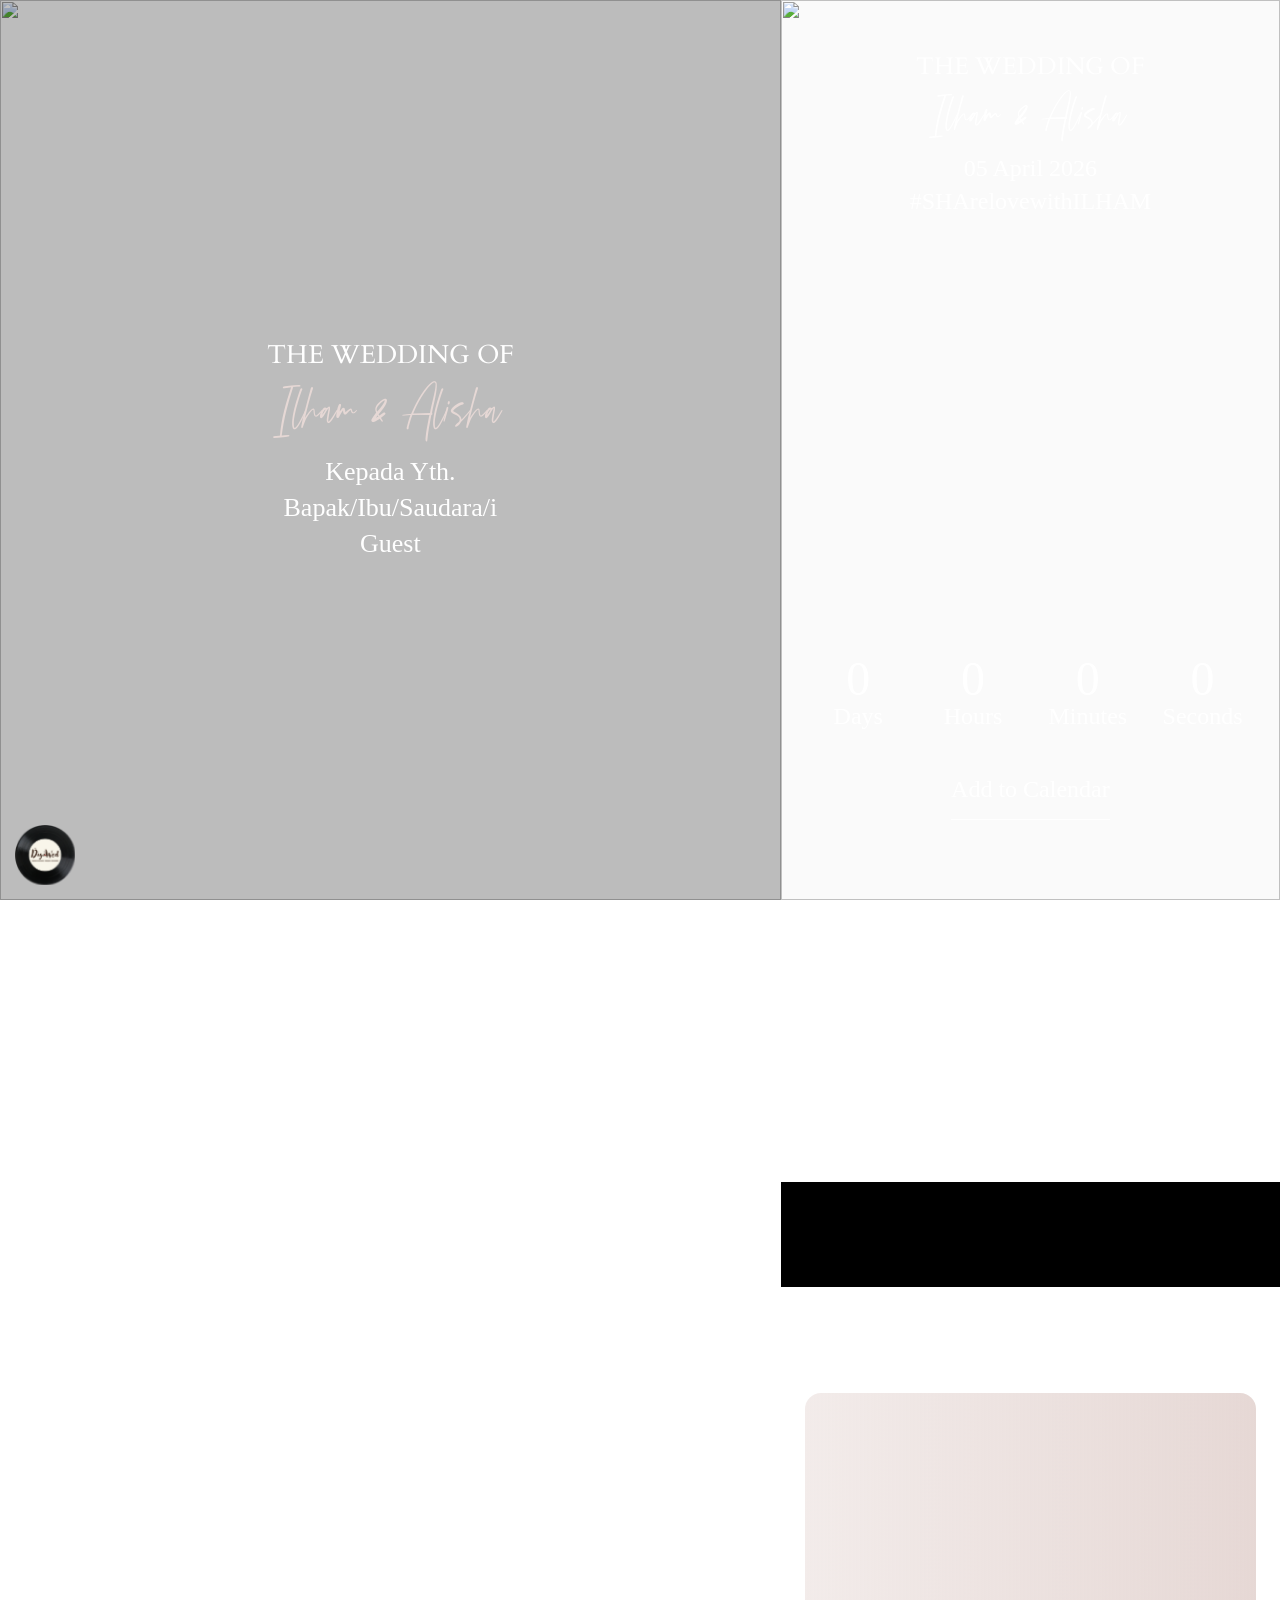
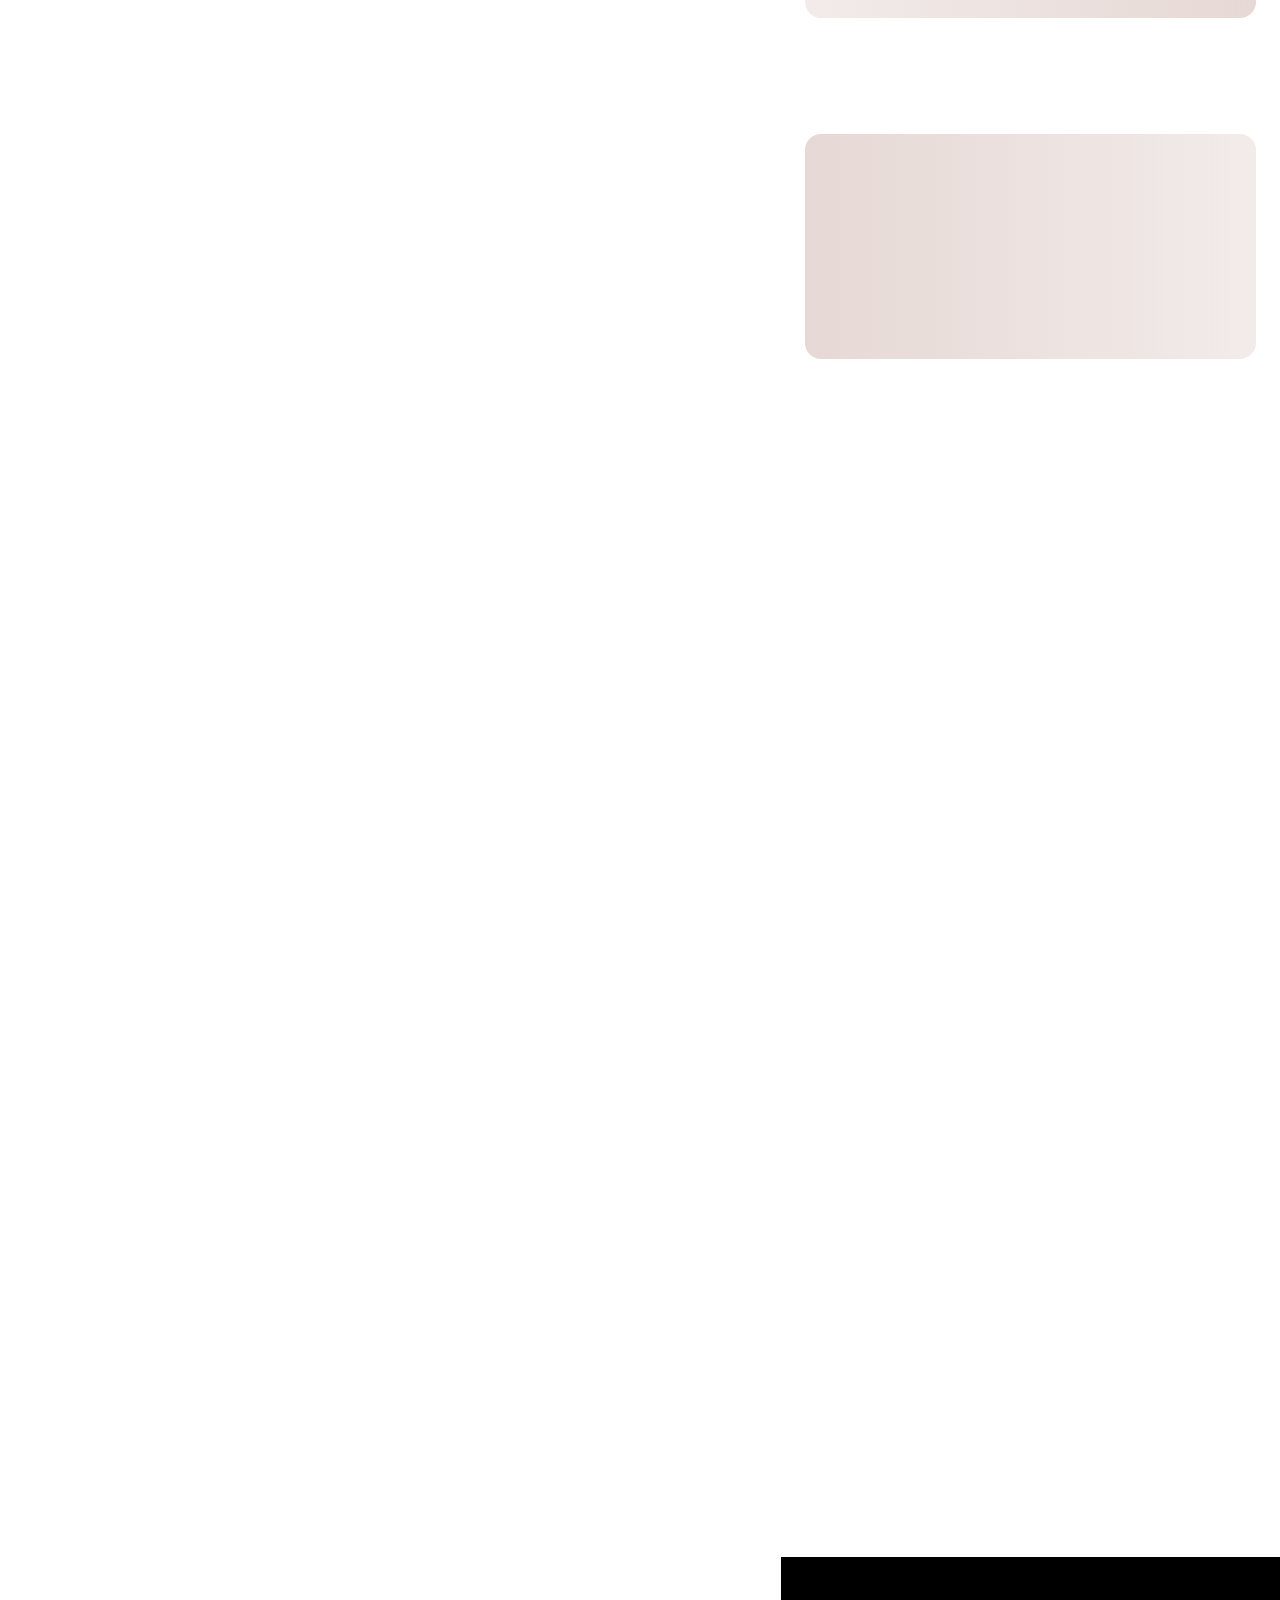
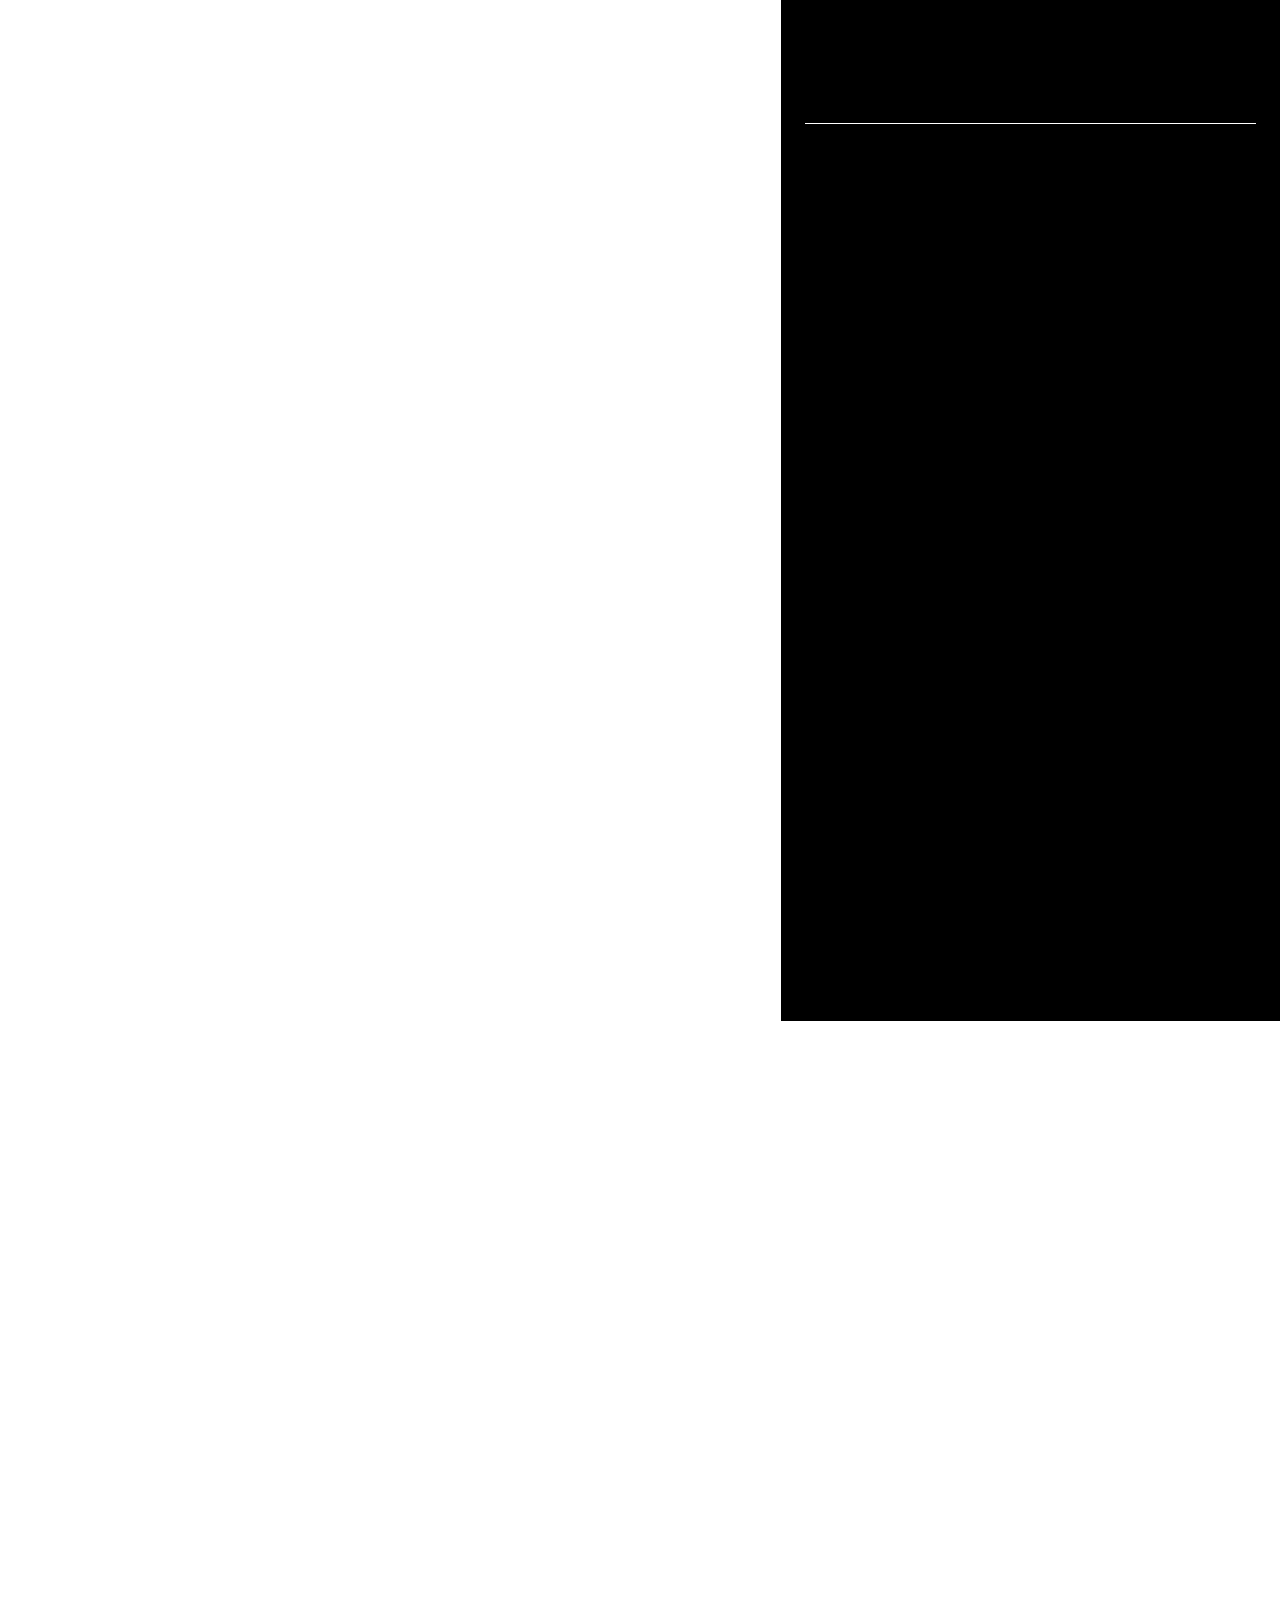
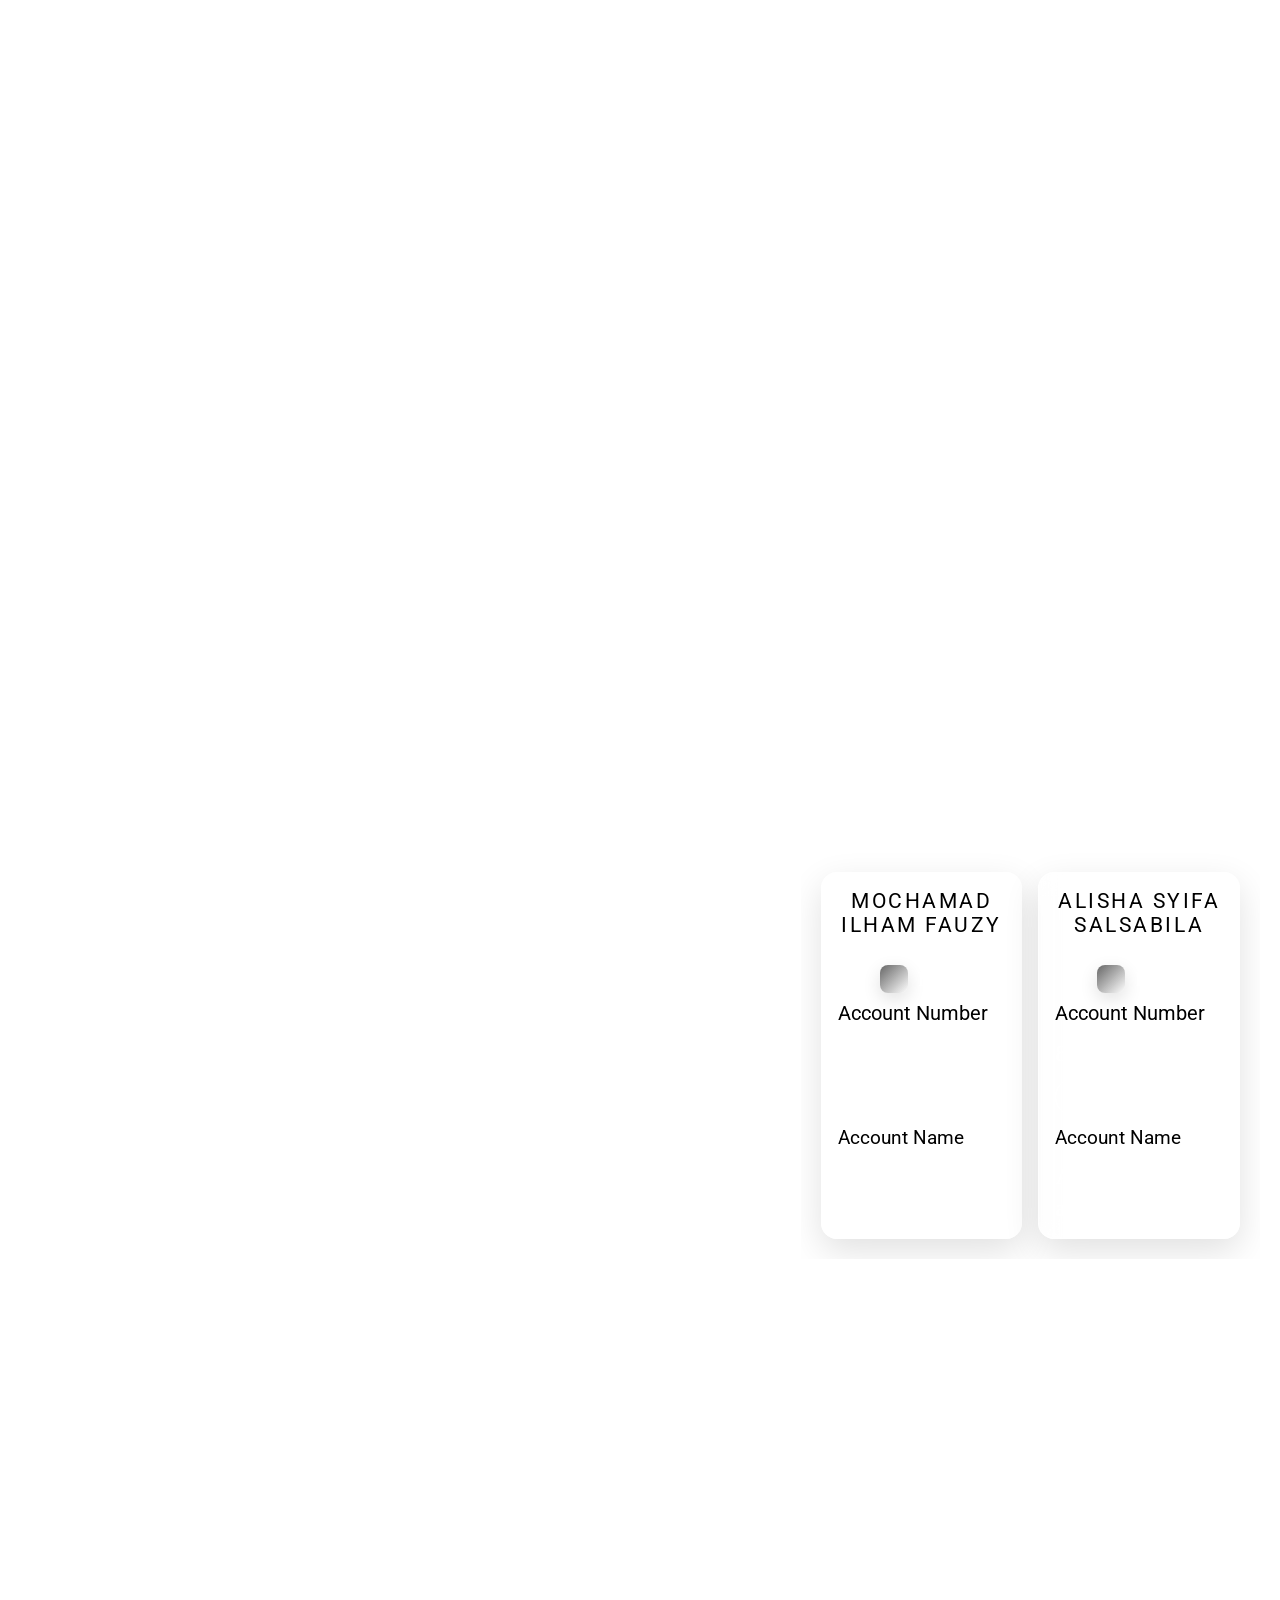
==== commit 4d21058a: "update revisi" ====
--- a/index.html
+++ b/index.html
@@ -233,7 +233,7 @@
             <section class="couple-wrap">
                 <div class="couple">
                     <div class="couple-head">
-                        <h1 class="couple-title" data-aos="zoom-in" data-aos-duration="1000" style="color: white; font-family: Cardo, serif; font-weight: 400;">THE WEDDING OF</h1>
+                        <h1 class="couple-title" data-aos="zoom-in" data-aos-duration="1000" style="color: white; font-family: Cardo, serif; font-weight: 400; font-size: 48px;">THE WEDDING OF</h1>
                         <!-- <p class="couple-description" data-aos="fade-up" data-aos-duration="1000">The pleasure of your
                             company is requested at the marriage of the groom and the bride</p> -->
                     </div>
@@ -253,7 +253,7 @@
                                 </div>
                             </div>
                             <div class="couple-details-wrap previewed">
-                                <h1 class="details-title " data-aos="zoom-in" data-aos-duration="1000" style="color: white; font-family: ambyttion;">The Groom</h1>
+                                <h1 class="details-title " data-aos="zoom-in" data-aos-duration="1000" style="color: white; font-family: ambyttion; font-size: 48px;">The Groom</h1>
                                 <div class="couple-details ">
                                     <h2 class="couple-name" data-aos="fade-up" data-aos-duration="1000" style="font-family: 'Times New Roman', sans-serif; font-weight: 600;">Moch. Ilham
                                         Fauzy, S.Tr.T.</h2>
@@ -277,7 +277,7 @@
                                 </div>
                             </div>
                             <div class="couple-details-wrap previewed">
-                                <h1 class="details-title " data-aos="zoom-in" data-aos-duration="1000" style="color: white; font-family: ambyttion;">The Bride</h1>
+                                <h1 class="details-title " data-aos="zoom-in" data-aos-duration="1000" style="color: white; font-family: ambyttion; font-size: 48px;">The Bride</h1>
                                 <div class="couple-details ">
                                     <h2 class="couple-name" data-aos="fade-up" data-aos-duration="1000" style="font-family: 'Times New Roman', sans-serif; font-weight: 600;">Alisha Syifa
                                         Salsabila, S.Psi.
@@ -294,7 +294,7 @@
             <section class="gallery">
                 <div class="gallery-inner">
                     <div class="title" data-aos="zoom-out" data-aos-duration="1000">
-                        <h1 data-aos="fade-up" data-aos-duration="1000" style="color: white; font-family: ambyttion;">Our Gallery</h1>
+                        <h1 data-aos="fade-up" data-aos-duration="1000" style="color: white; font-family: ambyttion; font-size: 48px;">Our Gallery</h1>
                     </div>
                     <div class="body">
                         <div class="gallery__single-slider" data-aos="fade-left" data-aos-duration="1200">
@@ -435,7 +435,7 @@
             <section class="video-gallery autoplay-video-section">
                 <div class="inner">
                     <div class="title" data-aos="zoom-out" data-aos-duration="1000">
-                        <h1 data-aos="zoom-out-up" data-aos-duration="1000" style="color: white; font-family: ambyttion;">Our Footage</h1>
+                        <h1 data-aos="zoom-out-up" data-aos-duration="1000" style="color: white; font-family: ambyttion; font-size: 48x;">Our Footage</h1>
                     </div>
                     <div class="video-outer">
                         <div class="video">
@@ -453,7 +453,7 @@
             <section class="agenda-wrap">
                 <div class="agenda-inner">
                     <div class="agenda-head">
-                        <h1 class="agenda-title" data-aos="zoom-in" data-aos-duration="1500" style="color: white; font-family: ambyttion;">It&#039;s The Day</h1>
+                        <h1 class="agenda-title" data-aos="zoom-in" data-aos-duration="1500" style="color: white; font-family: ambyttion; font-size: 48px;">It&#039;s The Day</h1>
                         <!-- <p class="agenda-description" data-aos="fade-up" data-aos-duration="1200">By the mercy and blessing of Allah SWT, we intend to hold the wedding of our children</p>                     -->
                     </div>
                     <div class="agenda-body">
@@ -469,7 +469,7 @@
                                         </p>
 
                                         <p class="activity-time" data-aos="fade-up" data-aos-duration="1000">
-                                            08:00 - 11:00 WIB
+                                            08:00 - 10:00 WIB
                                         </p>
                                     </div>
                                     <div class="activity-details">
@@ -518,7 +518,7 @@
                 <div class="rsvp-border-wrap">
                     <div class="rsvp-inner">
                         <div class="rsvp-head">
-                            <h1 class="rsvp-title" data-aos="zoom-in" data-aos-duration="1500" style="color: white; font-family: ambyttion;">Love Story</h1>
+                            <h1 class="rsvp-title" data-aos="zoom-in" data-aos-duration="1500" style="color: white; font-family: ambyttion; font-size: 48px;">Love Story</h1>
                         </div>
                         <div class="rsvp-head" style="margin-top: 10px;">
                             <p class="" data-aos="zoom-in" data-aos-duration="1500" style="color: white; font-family: Cardo, serif; font-weight: 700;">Awal Bertemu</p>
@@ -705,7 +705,7 @@
             <section class="wedding-gift-wrap">
                 <div class="wedding-gift-inner">
                     <div class="wedding-gift-head">
-                        <h1 class="wedding-gift-title" data-aos="zoom-in" data-aos-duration="1500" style="color: white; font-family: ambyttion;">Wedding Gift</h1>
+                        <h1 class="wedding-gift-title" data-aos="zoom-in" data-aos-duration="1500" style="color: white; font-family: ambyttion; font-size: 48px;">Wedding Gift</h1>
                         <p class="wedding-gift-description" data-aos="fade-up" data-aos-duration="1000">
                             Merupakan suatu kebahagiaan bagi kami atas kehadiran dan doa restu yang Anda berikan di hari istimewa kami.
                             Apabila Anda berkenan memberikan tanda kasih, kami telah menyediakan amplop digital untuk memudahkan Anda.
@@ -834,7 +834,7 @@
             <section class="wedding-wish-wrap" data-template="">
                 <div class="wedding-wish-inner">
                     <div class="wedding-wish-head">
-                        <h1 class="wedding-wish-title" data-aos="fade-up" data-aos-duration="1200" style="font-family: ambyttion;">Wedding Wish</h1>
+                        <h1 class="wedding-wish-title" data-aos="fade-up" data-aos-duration="1200" style="font-family: ambyttion; font-size: 48px;">Wedding Wish</h1>
                     </div>
 
                     <div class="wedding-wish-body">
@@ -882,14 +882,14 @@
             <!-- Footnote -->
             <section class="footnote-wrap">
                 <div class="footnote">
-                    <p class="top-text" data-aos="zoom-out" data-aos-duration="1200" data-aos-delay="100" style="font-family: Cardo, serif; font-weight: 400;">THE WEDDING OF
+                    <p class="top-text" data-aos="zoom-out" data-aos-duration="1200" data-aos-delay="100" style="font-family: Cardo, serif; font-weight: 400; font-size: 48px;">THANK YOU
                     </p>
                     <h2 class="footnote-title" data-aos="zoom-out" data-aos-duration="1200" data-aos-delay="200" style="font-family: ambyttion;">
                         Ilham &amp; Alisha
                     </h2>
-                    <p class="date" data-aos="zoom-out" data-aos-duration="1200" data-aos-delay="300">
+                    <!-- <p class="date" data-aos="zoom-out" data-aos-duration="1200" data-aos-delay="300">
                         Minggu, 05 April 2026
-                    </p>
+                    </p> -->
                     <!-- FOOTER -->
                     <!-- <div class="footer" data-aos="zoom-out" data-aos-duration="1200" data-aos-delay="500">
                         <div class="footer-inner flex-column">
--- a/theme-10/src/template/exclusive-noir.17624191468428.css
+++ b/theme-10/src/template/exclusive-noir.17624191468428.css
@@ -459,7 +459,7 @@
     width: 100%;
     height: 100%;
     /* background: #b695c040; */
-    background: rgba(var(--background-primary-rgb), .25);
+    background: rgba(var(--background-primary-rgb), .50);
 }
 
 section.top-cover .inner .head {
